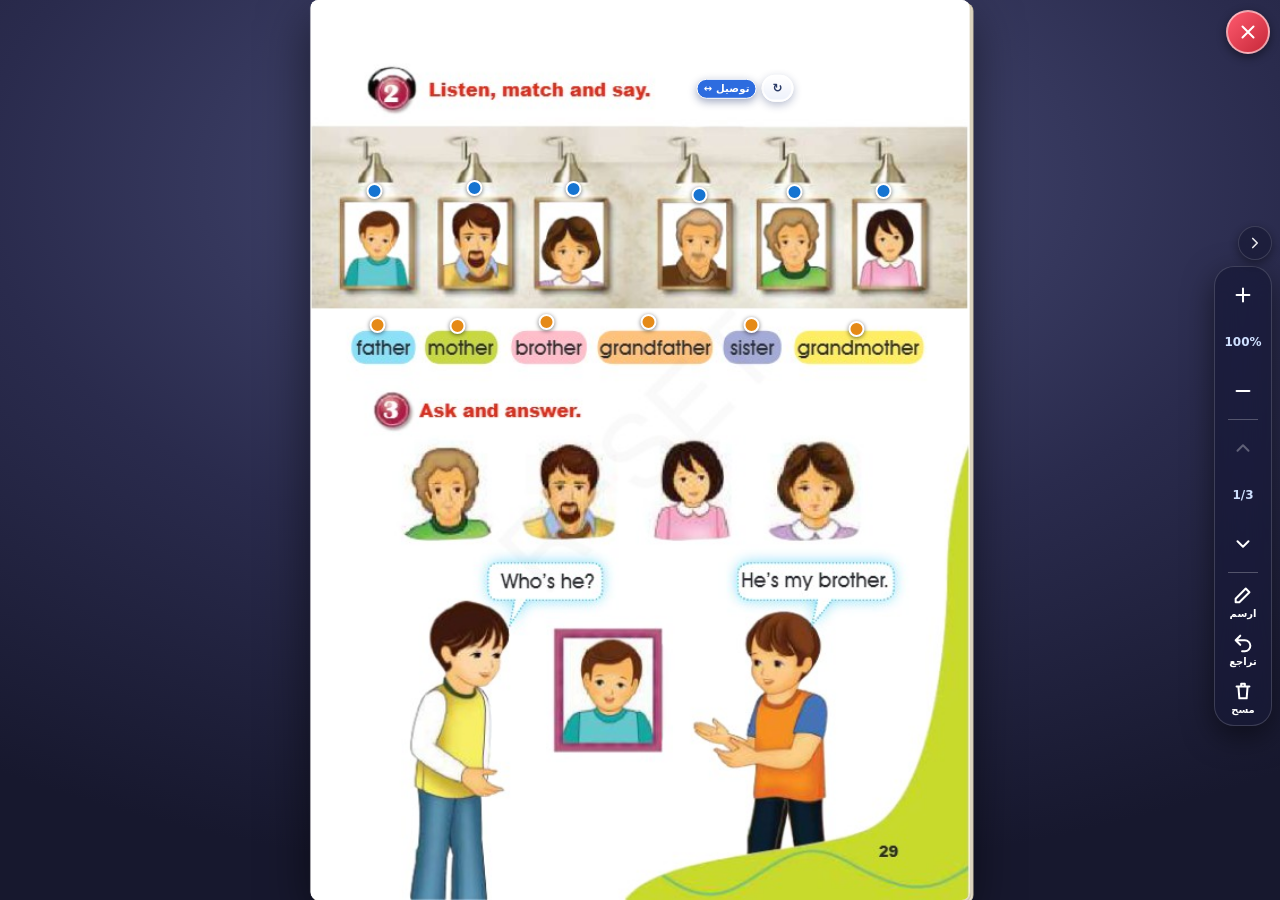
==== student-book_example.html @ 12ff461d "final result" ====
<!DOCTYPE html>
<html lang="en">
<head>
<meta charset="UTF-8">
<meta name="viewport" content="width=device-width, initial-scale=1, maximum-scale=1, user-scalable=no, viewport-fit=cover, interactive-widget=resizes-visual">
<link rel="icon" href="data:image/svg+xml,%3Csvg xmlns='http://www.w3.org/2000/svg' viewBox='0 0 64 64'%3E%3Crect width='64' height='64' rx='14' fill='%232d6cdf'/%3E%3Cpath d='M14 18h16a6 6 0 0 1 6 6v26a6 6 0 0 0-6-6H14zM50 18H34a6 6 0 0 0-6 6v26a6 6 0 0 1 6-6h16z' fill='%23fff'/%3E%3C/svg%3E">
<title>Emar English Series - Grade 1 Pupil's Book</title>
<style>
  :root {
    --paper: #fbf8f1;
    --ink: #eef0f7;
    --accent: #e8a33d;
    --cover: #7a1f2b;
  }
  * { box-sizing: border-box; }
  html, body {
    margin: 0;
    min-height: 100%;
    overflow-x: hidden;
    overflow-y: auto;
    font-family: system-ui, -apple-system, "Segoe UI", Roboto, sans-serif;
    color: var(--ink);
    background: radial-gradient(circle at 50% 30%, #4a4e69, #22223b);
  }
  body {
    display: flex;
    flex-direction: column;
    align-items: center;
    justify-content: flex-start;
    gap: 14px;
    padding: 12px;
  }
  h1 {
    margin: 0;
    font-size: 17px;
    font-weight: 600;
    opacity: 0.9;
    text-align: center;
  }

  /* Hard cover board */
  .book {
    position: relative;
    padding: 14px;
    max-width: 96vw;
    max-height: 72vh;
    overflow: auto;
    overscroll-behavior: contain;
    -webkit-overflow-scrolling: touch;
    border-radius: 10px;
    background: linear-gradient(145deg, #8a2a36, var(--cover) 45%, #4d1219);
    box-shadow:
      0 30px 40px -10px rgba(0, 0, 0, 0.6),
      inset 0 0 0 1px rgba(255, 255, 255, 0.08);
  }

  /* Book block */
  .stage {
    position: relative;
    width: min(calc(94vw - 28px), calc((72vh - 28px) * 0.73206));
    aspect-ratio: 0.73206;
    transform-origin: top left;
    cursor: grab;
    user-select: none;
    -webkit-user-select: none;
    touch-action: pan-x pan-y;
  }
  .stage.dragging { cursor: grabbing; }
  .stage.placing { cursor: crosshair; }
  .stage.drawing { cursor: crosshair; }

  .slot {
    position: absolute;
    top: 0;
    height: 100%;
    width: 50%;
    background: var(--paper);
    overflow: hidden;
  }
  .slot-l {
    left: 0;
    border-radius: 3px 0 0 3px;
    box-shadow: -1px 1px 0 #e4ddc9, -2px 2px 0 #cfc6ae, -3px 3px 0 #e8e1cf, -4px 3px 0 #c4bba2;
  }
  .slot-r {
    left: 50%;
    border-radius: 0 3px 3px 0;
    box-shadow: 1px 1px 0 #e4ddc9, 2px 2px 0 #cfc6ae, 3px 3px 0 #e8e1cf, 4px 3px 0 #c4bba2;
  }
  .stage .slot-l { display: none; }
  .stage .slot-r { left: 0; width: 100%; border-radius: 3px; }
  .stage.turning .rf-layer,
  .stage.turning .rf-draw-layer,
  .stage.turning .rf-write-area,
  .stage.turning .rf-choice-layer { visibility: hidden; }
  .slot img {
    display: block;
    width: 100%;
    height: 100%;
    object-fit: fill;
    pointer-events: none;
    -webkit-user-drag: none;
  }

  /* Gutter shadow in two-page view */
  .stage:not(.single)::after {
    content: "";
    position: absolute;
    top: 0;
    bottom: 0;
    left: 50%;
    width: 60px;
    margin-left: -30px;
    background: linear-gradient(90deg, transparent, rgba(0, 0, 0, 0.22) 50%, transparent);
    pointer-events: none;
    z-index: 5;
  }

  /* Canvas that draws the bending page */
  #fx {
    position: absolute;
    left: 0;
    top: 0;
    width: 100%;
    height: 100%;
    z-index: 9;
    pointer-events: none;
  }

  /* Controls */
  .controls {
    display: flex;
    align-items: center;
    gap: 12px;
    flex-wrap: wrap;
    justify-content: center;
  }
  button {
    font: inherit;
    color: #22223b;
    background: var(--accent);
    border: 0;
    border-radius: 999px;
    width: 44px;
    height: 44px;
    font-size: 22px;
    line-height: 1;
    cursor: pointer;
    box-shadow: 0 4px 10px rgba(0, 0, 0, 0.3);
  }
  button:hover:not(:disabled) { filter: brightness(1.08); }
  button:disabled { opacity: 0.35; cursor: default; }
  button:focus-visible, input:focus-visible { outline: 3px solid #fff; outline-offset: 2px; }
  .info {
    min-width: 160px;
    text-align: center;
    font-size: 15px;
    font-variant-numeric: tabular-nums;
  }
  input[type="range"] {
    width: min(70vw, 420px);
    accent-color: var(--accent);
  }
  .hint {
    font-size: 13px;
    opacity: 0.7;
    text-align: center;
  }

.rf-ex-row{position:absolute;z-index:12;transform:translate(0,-50%);display:flex;gap:5px;align-items:center;pointer-events:auto;white-space:nowrap}
.rf-ex-row>*{position:static!important;transform:none!important;margin:0}
.rf-retry{width:auto;height:auto;min-width:0;min-height:0;max-width:none;padding:3px 8px;margin:0;border:1px solid #6b7a99;border-radius:14px;background:#fff;color:#22223b;font:inherit;font-size:11px;line-height:1.2;white-space:nowrap;cursor:pointer;font-weight:bolder;}
.rf-plain-prompt{position:absolute;z-index:12;max-width:70%;font-size:13px;line-height:1.4;color:#1b1b2f;text-shadow:0 0 4px #fff,0 0 4px #fff,0 0 2px #fff;text-align:start;pointer-events:none;white-space:pre-line}
.rf-blank-input{position:absolute;z-index:12;box-sizing:border-box;padding:0 4px;border:0;border-bottom:2px solid #2d6cdf;border-radius:0;background:transparent;color:#111;font:inherit;font-size:15px;text-align:center;pointer-events:auto}
.rf-blank-input.rf-fill-ok{border-bottom-color:#16843b;color:#0f6b2e}
.rf-blank-input.rf-fill-no{border-bottom-color:#d82e3f;color:#b1202e}
.rf-answer-input{position:absolute;z-index:12;width:40%;box-sizing:border-box;padding:4px 6px;border:0;border-bottom:2px solid #2d6cdf;border-radius:0;background:transparent;color:#111;font:inherit;font-size:14px;pointer-events:auto}
.rf-blank-placeholder{position:absolute;z-index:11;box-sizing:border-box;border:1px dashed #2d6cdf;background:#ffffff80;pointer-events:none}
.rf-blank-drag{pointer-events:auto;cursor:move;touch-action:none}
.rf-resize{position:absolute;right:-5px;bottom:-5px;width:11px;height:11px;border:1px solid #fff;border-radius:3px;background:#1674d1;cursor:nwse-resize;touch-action:none;pointer-events:auto}
</style>

<style id="rf-viewer-css">
html,body{margin:0;padding:0;width:100%;height:100%;overflow:hidden;overscroll-behavior:none;background:#22223b;-webkit-text-size-adjust:100%}
body{display:block;gap:0}
.rf-sr{position:absolute;width:1px;height:1px;margin:-1px;overflow:hidden;clip:rect(0 0 0 0);white-space:nowrap}
#rf-viewer{position:fixed;inset:0;z-index:1;overflow:hidden;background:radial-gradient(circle at 50% 30%,#4a4e69,#22223b);touch-action:none;-webkit-touch-callout:none}
#rf-viewer .book{position:absolute;left:0;top:0;padding:0;margin:0;max-width:none;max-height:none;overflow:visible;border-radius:0;background:none;box-shadow:none;transform-origin:0 0;width:var(--rf-w,100vw);height:var(--rf-h,auto)}
#rf-viewer .book.anim{transition:transform .22s ease}
#rf-viewer .stage{width:var(--rf-w,min(100vw,calc(100vh * .73206)));height:var(--rf-h,auto);aspect-ratio:.73206;touch-action:none;cursor:default;box-shadow:0 6px 28px rgba(0,0,0,.45)}
#rf-viewer .stage.drawing{cursor:crosshair}
/* inputs must stay editable on iOS inside a user-select:none page */
.rf-blank-input,.rf-answer-input{-webkit-user-select:text;user-select:text;-webkit-touch-callout:default;font-size:16px;touch-action:manipulation}
.rf-blank-input{font-size:16px}
/* round floating buttons */
#rf-viewer .rf-round{position:absolute;z-index:22;width:44px;height:44px;border-radius:50%;padding:0;border:0;background:rgba(34,34,59,.9);color:#fff;display:flex;align-items:center;justify-content:center;box-shadow:0 3px 10px rgba(0,0,0,.45)}
#rf-dock svg,#rf-close svg,#rf-dock-toggle svg{width:22px;height:22px;stroke:currentColor;fill:none;stroke-width:2.2;stroke-linecap:round;stroke-linejoin:round;pointer-events:none}
#rf-close{top:max(10px,env(safe-area-inset-top));right:max(10px,env(safe-area-inset-right));background:#c62839!important}
/* Adobe-style right dock */
#rf-dock{position:absolute;z-index:21;right:max(8px,env(safe-area-inset-right));top:calc(max(10px,env(safe-area-inset-top)) + 54px);bottom:12px;width:52px;display:flex;flex-direction:column;align-items:flex-end;justify-content:center;gap:6px;pointer-events:none}
#rf-dock>*{pointer-events:auto}
#rf-dock-toggle{position:static!important;width:34px!important;height:34px!important;opacity:.9}
#rf-dock-toggle svg{width:18px;height:18px;transition:transform .2s}
#rf-dock.collapsed #rf-dock-toggle svg{transform:rotate(180deg)}
#rf-dock.collapsed #rf-dock-panel{display:none}
#rf-dock-panel{display:flex;flex-direction:column;align-items:center;gap:2px;max-height:100%;overflow-y:auto;overflow-x:hidden;padding:5px;border-radius:16px;background:rgba(34,34,59,.9);box-shadow:0 4px 16px rgba(0,0,0,.45);touch-action:pan-y;scrollbar-width:none}
#rf-dock-panel::-webkit-scrollbar{display:none}
#rf-dock .dk{width:46px;height:46px;min-height:46px;border-radius:12px;background:transparent;color:#fff;box-shadow:none;border:0;padding:0;display:flex;flex-direction:column;align-items:center;justify-content:center;gap:2px;font:600 10px/1.1 system-ui,sans-serif;cursor:pointer;-webkit-tap-highlight-color:transparent}
#rf-dock .dk svg{width:22px;height:22px}
#rf-dock .dk-txt{font-size:12px;font-variant-numeric:tabular-nums}
#rf-dock .dk:active:not(:disabled){background:rgba(255,255,255,.2)}
#rf-dock .dk:disabled{opacity:.3}
#rf-dock .dk.rf-tool.active{background:#0ce91d!important;color:#1a1717!important}
.dk-sep{width:30px;border:0;border-top:1px solid rgba(255,255,255,.25);margin:3px 0}
@media (max-height:560px){
  #rf-dock{width:100px}
  #rf-dock-panel{display:grid;grid-template-columns:repeat(2,44px);gap:2px}
  #rf-dock .dk{width:44px;height:44px;min-height:44px}
  .dk-sep{grid-column:1/-1;width:80%;justify-self:center}
}
/* page slider (opens when the page number is tapped) */
#rf-scrubbar{position:absolute;z-index:21;left:12px;right:72px;bottom:max(14px,env(safe-area-inset-bottom));display:none;padding:10px 14px;border-radius:999px;background:rgba(34,34,59,.92);box-shadow:0 3px 12px rgba(0,0,0,.45)}
#rf-scrubbar.open{display:block}
#rf-scrubbar input{width:100%;margin:0;display:block}
/* status toast */
#rf-status{position:absolute;z-index:23;left:50%;bottom:max(70px,calc(env(safe-area-inset-bottom) + 64px));transform:translateX(-50%);max-width:min(86vw,520px);padding:8px 14px;border-radius:999px;background:rgba(0,0,0,.82);color:#fff;font-size:13px;text-align:center;pointer-events:none;opacity:0;transition:opacity .2s}
#rf-status.show{opacity:1}
/* teacher bar (hidden in the exported student book) */
#rf-teacher-bar{position:absolute;z-index:22;left:max(8px,env(safe-area-inset-left));top:max(8px,env(safe-area-inset-top));display:flex;flex-wrap:wrap;gap:6px;max-width:calc(100% - 70px);align-items:center;touch-action:manipulation}
#rf-teacher-bar button,#rf-teacher-bar .rf-lbl{width:auto;height:auto;padding:7px 10px;border:0;border-radius:8px;font:inherit;font-size:12px;line-height:1.2;background:#fff;color:#22223b;box-shadow:0 2px 6px rgba(0,0,0,.35);cursor:pointer}
#rf-teacher-bar .rf-lbl{display:inline-block}
/* closed screen */
#rf-closed{position:absolute;inset:0;z-index:40;background:#22223b;color:#fff;display:flex;align-items:center;justify-content:center;text-align:center;font-size:18px;direction:rtl}
#rf-closed[hidden]{display:none}
#rf-closed button{margin-top:14px;width:auto;height:auto;padding:10px 22px;border-radius:10px;font-size:16px}
#rf-panel{z-index:60}

/* ===================== theme ===================== */
:root{--rf-blue:#2d6cdf;--rf-blue2:#4f8cff;--rf-green:#16a34a;--rf-red:#e5384b;--rf-orange:#f59e0b}
#rf-viewer{background:radial-gradient(1200px 700px at 50% 20%,#4b4f7a 0%,#2a2b4d 55%,#17182e 100%)}
#rf-viewer .stage{border-radius:8px;box-shadow:0 18px 50px rgba(0,0,0,.55),0 0 0 1px rgba(255,255,255,.06)}
#rf-viewer .slot{border-radius:8px}
/* glass dock */
#rf-dock-panel{background:rgba(24,25,52,.74);-webkit-backdrop-filter:blur(14px) saturate(1.4);backdrop-filter:blur(14px) saturate(1.4);border:1px solid rgba(255,255,255,.16);border-radius:20px;box-shadow:0 10px 30px rgba(0,0,0,.5)}
#rf-dock .dk{transition:background .15s,transform .1s}
#rf-dock .dk:hover:not(:disabled){background:rgba(255,255,255,.14)}
#rf-dock .dk:active:not(:disabled){transform:scale(.92)}
#rf-dock .dk.rf-tool.active{background:linear-gradient(135deg,#22e06b,#0fb44f)!important;color:#06361a!important;box-shadow:0 0 0 2px rgba(34,224,107,.35)}
#rf-dock .dk-txt{color:#cfe0ff}
#rf-viewer .rf-round{transition:transform .15s,filter .15s;-webkit-backdrop-filter:blur(10px);backdrop-filter:blur(10px)}
#rf-viewer .rf-round:hover{transform:scale(1.08)}
#rf-close{background:linear-gradient(135deg,#ff5a6e,#c62839)!important;border:2px solid rgba(255,255,255,.55)!important}
#rf-dock-toggle{background:rgba(24,25,52,.74)!important;border:1px solid rgba(255,255,255,.16)!important}
/* activity buttons */
.rf-pin{padding:5px 11px;font-size:12px;font-weight:700;border:2px solid #fff;background:linear-gradient(135deg,var(--rf-blue2),var(--rf-blue));box-shadow:0 3px 8px rgba(20,40,100,.4);letter-spacing:.2px}
.rf-pin.done{background:linear-gradient(135deg,#34d27b,#15803d)}
.rf-retry svg{width:14px;height:14px}
.rf-retry{padding:4px 9px;border:2px solid #fff;background:linear-gradient(180deg,#ffffff,#eef2fb);color:#2a3b66;font-size:12px;box-shadow:0 3px 8px rgba(20,40,100,.3)}
.rf-retry:hover,.rf-pin:hover{filter:brightness(1.07)}
/* fill-in-the-blank boxes */
.rf-blank-input,.rf-answer-input{background:rgba(255,246,196,.62);border-bottom:3px solid var(--rf-blue);border-radius:8px 8px 2px 2px;color:#1b2a52;font-weight:700;transition:box-shadow .15s,background .15s;outline:none}
.rf-blank-input:focus,.rf-answer-input:focus{background:rgba(255,255,255,.92);box-shadow:0 0 0 3px rgba(79,140,255,.45),0 4px 12px rgba(30,60,150,.25)}
.rf-blank-input.rf-fill-ok{background:rgba(190,255,214,.7);border-bottom-color:var(--rf-green);color:#0b5a28}
.rf-blank-input.rf-fill-no{background:rgba(255,205,210,.7);border-bottom-color:var(--rf-red);color:#9c1222}
/* choice answers */
.rf-choice-answer,.rf-choice-question{border:2px solid #fff;box-shadow:0 3px 8px rgba(0,0,0,.3);font-weight:700}
.rf-choice-answer{background:linear-gradient(135deg,#ffb23d,#f08a00)}
.rf-choice-answer.correct{background:linear-gradient(135deg,#34d27b,#15803d)}
.rf-choice-answer.incorrect{background:linear-gradient(135deg,#ff6b7d,#c62839)}
/* matching: clear free lines + glowing dots */
.rf-match-point{width:24px;height:24px;border:3px solid #fff;box-shadow:0 2px 8px rgba(0,0,0,.45);animation:rfPulse 1.8s ease-out infinite}
.rf-match-point.preview{animation:none}
.rf-match-point:active{transform:translate(-50%,-50%) scale(1.25)}
@keyframes rfPulse{0%{box-shadow:0 2px 8px rgba(0,0,0,.45),0 0 0 0 rgba(79,140,255,.65)}70%{box-shadow:0 2px 8px rgba(0,0,0,.45),0 0 0 12px rgba(79,140,255,0)}100%{box-shadow:0 2px 8px rgba(0,0,0,.45),0 0 0 0 rgba(79,140,255,0)}}
.rf-match-point[data-side="right"]{animation-name:rfPulseO}
@keyframes rfPulseO{0%{box-shadow:0 2px 8px rgba(0,0,0,.45),0 0 0 0 rgba(245,158,11,.7)}70%{box-shadow:0 2px 8px rgba(0,0,0,.45),0 0 0 12px rgba(245,158,11,0)}100%{box-shadow:0 2px 8px rgba(0,0,0,.45),0 0 0 0 rgba(245,158,11,0)}}
.rf-match-line{stroke-width:6;stroke-linecap:round;stroke-linejoin:round;filter:drop-shadow(0 0 2px #fff) drop-shadow(0 1px 3px rgba(0,0,0,.35));opacity:.95}
@media (prefers-reduced-motion:reduce){.rf-match-point{animation:none!important}}
/* toast + teacher bar + closed screen */
#rf-status{background:linear-gradient(135deg,rgba(30,32,70,.95),rgba(15,16,40,.95));border:1px solid rgba(255,255,255,.2);font-weight:600;box-shadow:0 8px 24px rgba(0,0,0,.45)}
#rf-teacher-bar button,#rf-teacher-bar .rf-lbl{border-radius:999px;font-weight:700;box-shadow:0 3px 10px rgba(0,0,0,.35)}
#rf-closed{background:radial-gradient(900px 600px at 50% 30%,#4b4f7a,#17182e);flex-direction:column;gap:6px}
#rf-closed::before{content:"📘";font-size:64px;filter:drop-shadow(0 6px 14px rgba(0,0,0,.5))}
#rf-closed p{font-size:20px;font-weight:700;margin:6px 0}
#rf-closed button{background:linear-gradient(135deg,#4f8cff,#2d6cdf);color:#fff;border:2px solid #fff;font-weight:700;box-shadow:0 8px 20px rgba(45,108,223,.5)}
</style>
</head>
<body>
  <h1 class="rf-sr">Emar English Series &middot; Grade 1 Pupil's Book</h1>

  <div id="rf-viewer">
    <div class="book" id="rf-wrap">
      <div class="stage" id="stage" aria-label="Book. Pinch to zoom, drag a page corner to turn a page.">
        <div class="slot slot-l" id="slotL"></div>
        <div class="slot slot-r" id="slotR"></div>
        <canvas id="fx"></canvas>
      </div>
    </div>

    <button id="rf-close" class="rf-round" type="button" title="إغلاق" aria-label="إغلاق الكتاب"><svg viewBox="0 0 24 24"><path d="M6 6l12 12M18 6L6 18"/></svg></button>

    <div id="rf-dock" role="toolbar" aria-label="أدوات الكتاب">
      <button id="rf-dock-toggle" class="rf-round" type="button" title="إخفاء / إظهار الأدوات" aria-label="إخفاء أو إظهار الأدوات" aria-expanded="true"><svg viewBox="0 0 24 24"><path d="M9 6l6 6-6 6"/></svg></button>
      <div id="rf-dock-panel">
        <button id="rf-zin" class="dk" type="button" title="تكبير" aria-label="تكبير"><svg viewBox="0 0 24 24"><path d="M12 5v14M5 12h14"/></svg></button>
        <button id="rf-zfit" class="dk dk-txt" type="button" title="ملاءمة الصفحة" aria-label="ملاءمة الصفحة">100%</button>
        <button id="rf-zout" class="dk" type="button" title="تصغير" aria-label="تصغير"><svg viewBox="0 0 24 24"><path d="M5 12h14"/></svg></button>
        <hr class="dk-sep">
        <button id="prev" class="dk" type="button" title="الصفحة السابقة" aria-label="Previous page"><svg viewBox="0 0 24 24"><path d="M6 15l6-6 6 6"/></svg></button>
        <button id="info" class="dk dk-txt" type="button" title="الانتقال إلى صفحة" aria-live="polite"></button>
        <button id="next" class="dk" type="button" title="الصفحة التالية" aria-label="Next page"><svg viewBox="0 0 24 24"><path d="M6 9l6 6 6-6"/></svg></button>
        <hr class="dk-sep">
        <button id="rf-draw" class="dk rf-tool" type="button" title="ارسم على الكتاب" aria-label="ارسم على الكتاب"><svg viewBox="0 0 24 24"><path d="M4 20h4L19 9l-4-4L4 16z"/></svg><span>ارسم</span></button>
        <button id="rf-undo" class="dk" type="button" title="تراجع" aria-label="تراجع"><svg viewBox="0 0 24 24"><path d="M9 14L4 9l5-5M4 9h10a6 6 0 0 1 0 12h-3"/></svg><span>تراجع</span></button>
        <button id="rf-clear" class="dk" type="button" title="مسح علامات هذه الصفحات" aria-label="مسح علامات هذه الصفحات"><svg viewBox="0 0 24 24"><path d="M5 7h14M10 7V4h4v3M7 7l1 13h8l1-13"/></svg><span>مسح</span></button>
      </div>
    </div>

    <div id="rf-scrubbar"><input type="range" id="scrub" min="0" value="0" aria-label="Jump to page"></div>

    <div id="rf-teacher-bar">
      <button id="rf-mode" class="rf-tool" type="button">وضع المعلم: متوقفة</button>
      <button id="rf-add" class="rf-muted" data-teacher-only type="button">＋ إضافة نشاط</button>
      <label data-teacher-only class="rf-muted rf-lbl">تحميل PDF<input id="rf-pdf" type="file" accept="application/pdf" style="display:none"></label>
      <button id="rf-export-book" class="rf-muted" data-teacher-only type="button">تصدير كتاب الطالب</button>
      <button id="rf-export" class="rf-muted" data-teacher-only type="button">تصدير الأنشطة</button>
      <button id="rf-import" class="rf-muted" data-teacher-only type="button">استيراد الأنشطة</button>
      <button id="rf-clear-all" class="rf-muted" data-teacher-only type="button">🗑 مسح كل الأنشطة</button>
      <input id="rf-file" type="file" accept="application/json" hidden>
    </div>

    <div id="rf-status" role="status" aria-live="polite"></div>
    <div id="rf-closed" hidden><div><p>تم إغلاق الكتاب. يمكنك إغلاق هذه النافذة الآن.</p><button id="rf-reopen" type="button">فتح الكتاب</button></div></div>
  </div>

<style>
#rf-toolbar{display:flex;gap:7px;align-items:center;justify-content:center;flex-wrap:wrap;max-width:95vw}
#rf-toolbar button{width:auto;height:auto;padding:9px 14px;font-size:13px;border-radius:8px;background:red}
#rf-toolbar .rf-muted{background:#fff}
#rf-panel{position:fixed;inset:0;background:#0008;z-index:50;display:none;align-items:center;justify-content:center;padding:12px}
#rf-panel.open{display:flex}
#rf-box{background:#fff;color:#222;width:min(520px,96vw);max-height:90vh;overflow:auto;border-radius:14px;padding:16px;direction:rtl;text-align:right;box-shadow:0 12px 40px #0006}
#rf-box h2{margin:0 0 12px;font-size:19px;color:#2d4a6b}
#rf-box label{display:block;font-size:13px;margin:9px 0 4px;color:#444}
#rf-box input,#rf-box textarea,#rf-box select{width:100%;padding:9px;border:1px solid #bbb;border-radius:7px;font:inherit}
#rf-box textarea{min-height:65px}
#rf-box .rf-actions{display:flex;gap:8px;flex-wrap:wrap;margin-top:12px}
#rf-box button{width:auto;height:auto;padding:9px 13px;font-size:14px;border-radius:7px}
.rf-save{background:#2d6cdf;color:white}.rf-cancel{background:#ddd}.rf-delete{background:#c33;color:white}
.rf-pin{position:absolute;z-index:12;transform:translate(-50%,-50%);width:auto;height:auto;padding:3px 6px;border:1px solid white;border-radius:20px;background:#2d6cdf;color:white;font-size:10px;line-height:1.2;white-space:nowrap;cursor:pointer;touch-action:none}
.rf-pin.done{background:#23834e}
.rf-choice-question,.rf-choice-answer{position:absolute;transform:translate(-50%,-50%);width:auto;height:auto;min-height:26px;padding:4px 8px;border:2px solid white;border-radius:16px;color:#fff;font-size:12px;line-height:1.2;box-shadow:0 1px 4px #0006;white-space:nowrap;touch-action:none;pointer-events:auto}
.rf-choice-question{min-width:26px;background:#1674d1;font-weight:700}
.rf-choice-answer{max-width:45%;overflow-wrap:anywhere;white-space:normal;text-align:center;background:#e58a17;cursor:pointer}
.rf-choice-answer.correct{background:#16843b}
.rf-choice-answer.incorrect{background:#d82e3f}
.rf-choice-layer{position:absolute;inset:0;z-index:13;pointer-events:none}
.rf-choice-answer.preview{cursor:move}
.stage.drawing .rf-choice-layer{pointer-events:none!important}
.stage.drawing .rf-choice-answer{pointer-events:none!important}
.rf-write-area,.rf-write-area *{box-sizing:border-box}
.rf-write-area{position:absolute;z-index:12;min-width:8%;min-height:5%;border:1px solid #526b8b;background:transparent}
.rf-write-toolbar{position:absolute;z-index:2;left:0;right:0;top:0;display:flex;align-items:center;gap:3px;height:26px;padding:2px 4px;background:#ffffffdf;direction:ltr}
.rf-write-toolbar button{width:20px;height:20px;min-width:20px;min-height:20px;padding:0;border:1px solid #fff;border-radius:50%;box-shadow:0 0 1px #222;cursor:pointer;touch-action:manipulation}
.rf-write-toolbar button.selected{outline:2px solid #222;outline-offset:1px}
.rf-write-toolbar .rf-write-eraser{width:auto;height:20px;min-width:0;margin-left:auto;padding:1px 5px;border:1px solid #999;border-radius:5px;background:#fff;color:#222;font-size:11px;line-height:1;box-shadow:none}
.rf-write-toolbar .rf-write-eraser{width:30px;height:24px;display:inline-flex;align-items:center;justify-content:center;padding:0}
.rf-write-toolbar .rf-write-eraser svg{width:16px;height:16px;pointer-events:none}
.rf-write-toolbar .rf-write-eraser.active{background:#16a34a;border-color:#15803d;color:#fff;outline:none}
.rf-write-canvas{position:absolute;left:0;right:0;top:26px;bottom:0;display:block;width:100%;height:calc(100% - 26px);touch-action:none;cursor:crosshair}
.rf-write-area.rf-write-compact{border:2px solid #2d6cdf;border-radius:6px;background:#fff}
.rf-write-area.rf-write-compact .rf-write-canvas{top:0;height:100%}
.rf-write-clear{position:absolute;top:1px;right:1px;z-index:3;width:18px;height:18px;padding:0;border:0;border-radius:9px;background:#eee;color:#22223b;font-size:13px;line-height:1;cursor:pointer;touch-action:manipulation}
.rf-write-area.teacher{border:1px dashed #1674d1;cursor:move;touch-action:none}
.rf-write-area.teacher .rf-write-canvas{cursor:move}

.rf-write-resize{position:absolute;right:-5px;bottom:-5px;width:12px;height:12px;border:1px solid white;border-radius:3px;background:#1674d1;cursor:nwse-resize;touch-action:none}
.rf-match-overlay{position:absolute;inset:0;z-index:13;pointer-events:none}
.rf-match-lines{position:absolute;inset:0;width:100%;height:100%;overflow:visible}
.rf-match-lines line{stroke-width:.7;stroke-linecap:round}
.rf-match-point{position:absolute;z-index:1;transform:translate(-50%,-50%);width:16px;height:16px;padding:0;border:2px solid #fff;border-radius:50%;background:#1674d1;box-shadow:0 1px 4px #0008;touch-action:none;pointer-events:auto;cursor:crosshair}
.rf-match-line{fill:none;stroke-linecap:round;stroke-linejoin:round;stroke-width:3;vector-effect:non-scaling-stroke}
.rf-match-svg{position:absolute;inset:0;width:100%;height:100%;overflow:visible;pointer-events:none}
.stage.drawing .rf-ex-row,.stage.drawing .rf-blank-input,.stage.drawing .rf-answer-input,.stage.drawing .rf-match-point{pointer-events:none!important}
body:not(.rf-teacher) [data-teacher-only]{display:none!important}
.rf-match-point[data-side="right"]{background:#e58a17}
.rf-match-point.preview{pointer-events:auto}
.rf-match-prompt{position:absolute;z-index:14;left:4%;top:3%;width:92%;max-height:24%;overflow:auto;padding:7px 34px 7px 9px;border:1px solid #3c5379;border-radius:8px;background:#fffF;color:#22223b;font-size:13px;text-align:start;pointer-events:none}
.rf-match-prompt button{position:absolute;right:4px;top:4px;width:26px;height:26px;padding:0;background:#eee;font-size:17px;pointer-events:auto}
.rf-draw-layer{position:absolute;inset:0;z-index:10;pointer-events:none}
.rf-drawing-canvas{position:absolute;inset:0;width:100%;height:100%;pointer-events:none;touch-action:none}
.stage.drawing .rf-drawing-canvas{pointer-events:auto;cursor:crosshair}
.stage.drawing .rf-layer{pointer-events:none!important}
.stage.drawing .rf-pin{pointer-events:none!important}
.rf-tool.active{background:#0ce91d!important;color:#1a1717!important}
@media(max-width:760px){#rf-toolbar button{padding:7px 10px;font-size:12px}}
</style>
<div id="rf-panel"><div id="rf-box">
  <h2 id="rf-heading">إعداد النشاط</h2>
  <label>نوع النشاط</label><select id="rf-type">
    <option value="listen">استماع</option><option value="read">قراءة وسؤال</option>
    <option value="choice">اختيار من متعدد</option><option value="fill">ملء الفراغات</option>
    <option value="write">كتابة</option><option value="match">توصيل (مبسط)</option>
  </select>
  <label>لغة النشاط</label><select id="rf-lang"><option value="ar">العربية</option><option value="en">English</option><option value="fr">Français</option></select>
  <label>عنوان الزر</label><input id="rf-label" placeholder="مثال: اختر الإجابة">
  <label>السؤال أو التعليمات</label><textarea id="rf-prompt"></textarea>
  <div id="rf-read-fields"><label>نص القراءة</label><textarea id="rf-text"></textarea></div>
  <div id="rf-speech-fields"><label>صوت القراءة</label><select id="rf-voice"><option value="">الصوت المناسب تلقائياً</option></select><button type="button" class="rf-muted" id="rf-voice-test">تجربة الصوت</button><small id="rf-voice-help"></small></div>
  <div id="rf-choice-fields"><label>الخيارات (كل خيار في سطر، من 2 إلى 4 خيارات)</label><textarea id="rf-options"></textarea><label>رقم الإجابة الصحيحة</label><input id="rf-correct" type="number" min="1" max="4" value="1"><button type="button" class="rf-muted" id="rf-choice-points" style="width:auto;height:auto;padding:8px;font-size:13px">تحديد مواضع أزرار الإجابة</button></div>
  <div id="rf-fill-fields"><label>الإجابات الصحيحة (كل فراغ في سطر؛ تُصحح تلقائياً عند الكتابة)</label><textarea id="rf-blanks"></textarea><small>كل سطر = فراغ واحد. بعد حفظ النشاط اضغط الزر لتحديد مكان كل فراغ.</small><button type="button" class="rf-muted" id="rf-blanks-points" style="width:auto;height:auto;padding:8px;font-size:13px">تحديد مواضع الفراغات على الصفحة</button></div>
  <div id="rf-match-fields"><label>أزواج التوصيل (كل زوج في سطر: كلمة = كلمة)</label><textarea id="rf-pairs"></textarea><small>بعد حفظ النشاط، افتحه مجدداً لتحديد نقطتي كل زوج مباشرة على الصفحة.</small><button type="button" class="rf-muted" id="rf-match-points" style="width:auto;height:auto;padding:8px;font-size:13px">تحديد نقاط التوصيل على الصفحة</button></div>
    <label>صوت (اختياري)</label><input id="rf-audio" type="file" accept="audio/*">
  <div class="rf-actions"><button class="rf-save" id="rf-save">حفظ النشاط</button><button class="rf-cancel" id="rf-cancel">إلغاء</button><button class="rf-delete" id="rf-delete">حذف</button></div>
</div></div>

<script>window.RF_PAGE_DATA=["[data-uri]","[data-uri]","[data-uri]"];window.RF_ACTIVITIES=[{"id":"a1794830700481","page":1,"x":58.594261758155376,"y":9.821128854361483,"type":"match","lang":"en","label":"","prompt":"","text":"","options":[],"correct":0,"blanks":[],"pairs":[["1","1"],["2","2"],["3","3"],["4","4"],["5","5"],["6","6"]],"choicePoints":[],"audio":null,"matchPoints":[{"left":{"x":0.09753701034979693,"y":0.21176809092216947},"right":{"x":0.3574610244988864,"y":0.35755047235409776}},{"left":{"x":0.24846063146862307,"y":0.2086989881551815},"right":{"x":0.10172933315865322,"y":0.3606195751210857}},{"left":{"x":0.39938425258744925,"y":0.2102335395386755},"right":{"x":0.22330669461548538,"y":0.3621541265045797}},{"left":{"x":0.59013494039041,"y":0.21637174507265142},"right":{"x":0.5125769684265689,"y":0.35755047235409776}},{"left":{"x":0.7347700772959518,"y":0.21330264230566345},"right":{"x":0.8290973404952181,"y":0.36522322927156764}},{"left":{"x":0.8689244071793528,"y":0.21176809092216947},"right":{"x":0.6697890737586795,"y":0.3606195751210857}}],"voiceURI":""},{"id":"a1794831075639","page":2,"x":50.20961614044281,"y":12.890231621349447,"type":"fill","lang":"en","label":"","prompt":"","text":"","options":[],"correct":0,"blanks":["4","5","7"],"pairs":[],"choicePoints":[],"audio":null,"voiceURI":"","blankBoxes":[{"x":18.7671950740207,"y":24.399366997554313,"width":10.323070876457487,"height":5.772358893204815},{"x":17.928730512249444,"y":30.23066225483144,"width":11.371151578671558,"height":5.9258140315542125},{"x":19.186427354906325,"y":36.21541265045797,"width":9.065374033800602,"height":5.465448616506018}]},{"id":"a1794831124959","page":2,"x":52.72500982575659,"y":45.269265813072465,"type":"match","lang":"en","label":"","prompt":"","text":"","options":[],"correct":0,"blanks":[],"pairs":[["1","1"],["2","2"],["3","3"],["4","4"]],"choicePoints":[],"audio":null,"matchPoints":[{"left":{"x":0.3050569893881829,"y":0.5355584328393996},"right":{"x":0.6236735228612603,"y":0.6368388241500024}},{"left":{"x":0.307153150792611,"y":0.6399079269169904},"right":{"x":0.6425389755011136,"y":0.5432311897568696}},{"left":{"x":0.29876850517489845,"y":0.753464729295545},"right":{"x":0.6215773614568322,"y":0.8700906344410876}},{"left":{"x":0.307153150792611,"y":0.8470723636886779},"right":{"x":0.6383466526922573,"y":0.7795521028149427}}],"voiceURI":""},{"id":"a1794831207279","page":3,"x":83.53858247085026,"y":8.2865774708675,"type":"listen","lang":"en","label":"","prompt":"","text":"","options":[],"correct":0,"blanks":[],"pairs":[],"choicePoints":[],"audio":"[data-uri]","voiceURI":""}];window.RF_DRAWINGS={};window.RF_MATCH_ANSWERS={};window.RF_WRITING_DRAWINGS={};window.RF_CHOICE_ANSWERS={};window.RF_FILL_ANSWERS={};window.RF_TEXT_ANSWERS={};</script><style>#rf-teacher-bar,#rf-mode, #rf-add,#rf-pdf,#rf-export-book,#rf-export,#rf-import,#rf-file,[data-teacher-only]{display:none!important}#rf-panel{display:none!important}</style><script>
(function(){
 const $=id=>document.getElementById(id), KEY='rafeeq.flipbook.activities.v1';
 let activities=Array.isArray(window.RF_ACTIVITIES)?window.RF_ACTIVITIES:[];
 if(!Array.isArray(window.RF_ACTIVITIES)){try{activities=JSON.parse(localStorage.getItem(KEY)||'[]')}catch(e){}}
 let teacher=false, editing=null, placement=null, pointPlacement=null, choicePlacement=null, blankPlacement=null, activeStroke=null, activeMatchId=null, activeMatchDrag=null;
 const status=t=>$('rf-status').textContent=t;
const ERASER_ICON='<svg viewBox="0 0 24 24" aria-hidden="true"><path fill="currentColor" d="M15.1 2.9a2.2 2.2 0 0 1 3.1 0l3 3a2.2 2.2 0 0 1 0 3.1L12.6 18.8H19v2H7.5L2.9 16.2a2.2 2.2 0 0 1 0-3.1zM6.3 16.9l3.6 3.6 1.9-1.9-3.6-3.6z"/></svg>';
 const save=()=>{try{localStorage.setItem(KEY,JSON.stringify(activities));return true;}catch(e){status('تعذر الحفظ: حجم البيانات كبير.');return false;}};
 function clearAllContent(silent){
   activities=[];save();
   for(const k of Object.keys(drawings))delete drawings[k];
   try{localStorage.setItem(DRAW_KEY,JSON.stringify(drawings));}catch(e){}
   for(const k of Object.keys(writingDrawings))delete writingDrawings[k];
   saveWritingDrawings();
   renderPins();
   if(!silent)status('تم مسح كل الأنشطة والرسومات.');
 }
 const availableSpeechVoices=()=>('speechSynthesis'in window?speechSynthesis.getVoices():[]);
 function refreshSpeechVoiceOptions(){
   const select=$('rf-voice'),selected=select.value||editing?.voiceURI||'';
   const voices=availableSpeechVoices();
   select.replaceChildren(new Option('الصوت المناسب تلقائياً',''));
   voices.forEach(voice=>select.add(new Option(voice.name+' ('+voice.lang+')',voice.voiceURI)));
   if(selected&&voices.some(voice=>voice.voiceURI===selected))select.value=selected;
   $('rf-voice-help').textContent=voices.some(voice=>voice.lang.toLowerCase().startsWith('ar'))
     ?'يمكنك اختيار أي صوت من القائمة أو استخدام الصوت العربي تلقائياً.'
     :'لا يظهر صوت عربي في هذا المتصفح. في Windows افتح الإعدادات ← الوقت واللغة ← اللغة والمنطقة، أضف العربية وثبّت ميزة تحويل النص إلى كلام إن توفرت، ثم أعد تشغيل المتصفح وأعد تحميل الكتاب. جرّب أيضاً Microsoft Edge بعد تثبيت الصوت. لا تُرسل النصوص إلى خدمة خارجية.';
 }
 if('speechSynthesis'in window)speechSynthesis.addEventListener('voiceschanged',refreshSpeechVoiceOptions);
 function waitForVoices(timeout=2000){
   return new Promise(resolve=>{
     if(!('speechSynthesis'in window))return resolve([]);
     const current=speechSynthesis.getVoices();
     if(current.length)return resolve(current);
     let timer=null;
     const done=()=>{speechSynthesis.removeEventListener('voiceschanged',done);clearTimeout(timer);resolve(speechSynthesis.getVoices());};
     speechSynthesis.addEventListener('voiceschanged',done);
     timer=setTimeout(done,timeout);
   });
 }
 async function speakActivityText(activity){
   if(!activity.text||!activity.text.trim()){status('لم يُضف نص قراءة لهذا النشاط بعد.');return;}
   if(!('speechSynthesis'in window)||!('SpeechSynthesisUtterance'in window)){status('المتصفح لا يدعم قراءة النص صوتياً.');return;}
   const voices=await waitForVoices();
   const arabicText=/[\u0600-\u06FF\u0750-\u077F\u08A0-\u08FF]/.test(activity.text);
   const language=arabicText?'ar':(activity.lang||'ar');
   const utterance=new SpeechSynthesisUtterance(activity.text);
   utterance.lang={ar:'ar-SA',en:'en-US',fr:'fr-FR'}[language]||language;
   const selectedVoice=activity.voiceURI&&voices.find(voice=>voice.voiceURI===activity.voiceURI);
   const matchingVoice=voices.find(voice=>voice.lang.toLowerCase().startsWith(language.toLowerCase()));
   if(selectedVoice){utterance.voice=selectedVoice;utterance.lang=selectedVoice.lang;speechSynthesis.cancel();speechSynthesis.speak(utterance);status('جارٍ قراءة النص.');return;}
   if(language==='ar'&&!matchingVoice){
     status('لا يتوفر صوت عربي على هذا الجهاز. ثبّت صوت تحويل النص إلى كلام عربياً من إعدادات النظام، ثم أعد تشغيل المتصفح، أو ارفع تسجيلاً عربياً في حقل "صوت (اختياري)" عند تحرير النشاط.');
     return;
   }
   if(matchingVoice)utterance.voice=matchingVoice;
   speechSynthesis.cancel();speechSynthesis.speak(utterance);
   status('جارٍ قراءة النص.');
 }
 const WRITE_DRAW_KEY='rafeeq.flipbook.writing-drawings.v1';
 let writingDrawings={};
 if(window.RF_WRITING_DRAWINGS&&typeof window.RF_WRITING_DRAWINGS==='object'&&!Array.isArray(window.RF_WRITING_DRAWINGS))writingDrawings=window.RF_WRITING_DRAWINGS;
 else if(!window.RF_WRITING_DRAWINGS){
   try{
     const stored=JSON.parse(localStorage.getItem(WRITE_DRAW_KEY)||'{}');
     if(stored&&typeof stored==='object'&&!Array.isArray(stored))writingDrawings=stored;
     else status('تعذّر تحميل رسومات الكتابة المحفوظة؛ قد تكون البيانات غير صالحة.');
   }catch(error){status('تعذّر تحميل رسومات الكتابة المحفوظة: '+error.message);}
 }
 const saveWritingDrawings=()=>{try{localStorage.setItem(WRITE_DRAW_KEY,JSON.stringify(writingDrawings));return true;}catch(e){status('تعذر حفظ الرسم في مساحة الكتابة.');return false;}};
 const CHOICE_KEY='rafeeq.flipbook.choice-answers.v1';
 let choiceAnswers=window.RF_CHOICE_ANSWERS&&typeof window.RF_CHOICE_ANSWERS==='object'&&!Array.isArray(window.RF_CHOICE_ANSWERS)?window.RF_CHOICE_ANSWERS:{};
 if(!window.RF_CHOICE_ANSWERS){try{choiceAnswers=JSON.parse(localStorage.getItem(CHOICE_KEY)||'{}')||{};}catch(error){status('تعذّر تحميل إجابات الاختيار المحفوظة: '+error.message);}}
 const saveChoiceAnswers=()=>{try{localStorage.setItem(CHOICE_KEY,JSON.stringify(choiceAnswers));return true;}catch(e){status('تعذر حفظ إجابة الاختيار في هذا المتصفح.');return false;}};
 const FILL_KEY='rafeeq.flipbook.fill-answers.v1';
 let fillAnswers=window.RF_FILL_ANSWERS&&typeof window.RF_FILL_ANSWERS==='object'&&!Array.isArray(window.RF_FILL_ANSWERS)?window.RF_FILL_ANSWERS:{};
 if(!window.RF_FILL_ANSWERS){try{fillAnswers=JSON.parse(localStorage.getItem(FILL_KEY)||'{}')||{};}catch(e){}}
 const TEXT_KEY='rafeeq.flipbook.text-answers.v1';
 let textAnswers=window.RF_TEXT_ANSWERS&&typeof window.RF_TEXT_ANSWERS==='object'&&!Array.isArray(window.RF_TEXT_ANSWERS)?window.RF_TEXT_ANSWERS:{};
 if(!window.RF_TEXT_ANSWERS){try{textAnswers=JSON.parse(localStorage.getItem(TEXT_KEY)||'{}')||{};}catch(e){}}
 const saveTextAnswers=()=>{try{localStorage.setItem(TEXT_KEY,JSON.stringify(textAnswers));return true;}catch(e){status('تعذر حفظ الإجابة في هذا المتصفح.');return false;}};
 const saveFillAnswers=()=>{try{localStorage.setItem(FILL_KEY,JSON.stringify(fillAnswers));return true;}catch(e){status('تعذر حفظ إجابة ملء الفراغات في هذا المتصفح.');return false;}};
 let activeFillId=null;
 const MATCH_KEY='rafeeq.flipbook.match-answers.v1';
 let matchAnswers=window.RF_MATCH_ANSWERS&&typeof window.RF_MATCH_ANSWERS==='object'?window.RF_MATCH_ANSWERS:{};
 if(!window.RF_MATCH_ANSWERS){try{matchAnswers=JSON.parse(localStorage.getItem(MATCH_KEY)||'{}')||{};}catch(e){}}
 const saveMatchAnswers=()=>{
   try{localStorage.setItem(MATCH_KEY,JSON.stringify(matchAnswers));return true;}
   catch(e){status('تعذر حفظ إجابات التوصيل في هذا المتصفح.');return false;}
 };
 const DRAW_KEY='rafeeq.flipbook.drawings.v1';
 let drawings=window.RF_DRAWINGS&&typeof window.RF_DRAWINGS==='object'?window.RF_DRAWINGS:{};
 if(!window.RF_DRAWINGS){try{drawings=JSON.parse(localStorage.getItem(DRAW_KEY)||'{}')||{};}catch(e){}}
 const saveDrawings=()=>{
   try{localStorage.setItem(DRAW_KEY,JSON.stringify(drawings));}
   catch(e){status('تعذر حفظ الرسم. مساحة التخزين في هذا المتصفح ممتلئة.');}
 };
 const pageNum=img=>{const n=img?.closest('.slot')?.dataset.pageIndex;if(n)return +n;let m=(img?.getAttribute('src')||'').match(/p-(\d+)\.jpg/);return m?+m[1]:null};
 const layoutRect=c=>({width:c.clientWidth||c.offsetWidth||0,height:c.clientHeight||c.offsetHeight||0});
 const redrawers=[];
 const bitmapScale=r=>{const z=Math.min(3,Math.max(1,(window.RF_VIEW&&window.RF_VIEW.scale)||1));return Math.max(1,Math.min((window.devicePixelRatio||1)*z,Math.sqrt(8e6/Math.max(1,r.width*r.height))));};
 function visibleSlots(){return [...document.querySelectorAll('.slot')].filter(s=>s.querySelector('img'))}
 function redrawCanvas(canvas,page){
   const rect=layoutRect(canvas),dpr=bitmapScale(rect);
   if(!rect.width||!rect.height)return;
   const width=Math.round(rect.width*dpr),height=Math.round(rect.height*dpr);
   if(canvas.width!==width||canvas.height!==height){canvas.width=width;canvas.height=height;}
   const ctx=canvas.getContext('2d');ctx.setTransform(dpr,0,0,dpr,0,0);ctx.clearRect(0,0,rect.width,rect.height);
   (drawings[String(page)]||[]).forEach(stroke=>{
     if(!stroke.points||!stroke.points.length)return;
     ctx.beginPath();ctx.strokeStyle=stroke.color||'#087bd1';ctx.lineWidth=stroke.width||4;ctx.lineCap='round';ctx.lineJoin='round';
     stroke.points.forEach((point,index)=>{const x=point.x*rect.width,y=point.y*rect.height;if(index)ctx.lineTo(x,y);else ctx.moveTo(x,y);});
     if(stroke.points.length===1){const point=stroke.points[0];ctx.lineTo(point.x*rect.width+0.1,point.y*rect.height+0.1);}
     ctx.stroke();
   });
 }
 function addDrawingLayer(slot,page){
   const layer=document.createElement('div');layer.className='rf-draw-layer';layer.style.pointerEvents='none';
   const canvas=document.createElement('canvas');canvas.className='rf-drawing-canvas';canvas.setAttribute('aria-label','Draw on page '+page);
   layer.appendChild(canvas);slot.appendChild(layer);
   const point=e=>{const r=canvas.getBoundingClientRect();return{x:Math.max(0,Math.min(1,(e.clientX-r.left)/r.width)),y:Math.max(0,Math.min(1,(e.clientY-r.top)/r.height))};};
   canvas.addEventListener('pointerdown',e=>{
     if(!document.getElementById('stage').classList.contains('drawing'))return;
     e.preventDefault();e.stopPropagation();canvas.setPointerCapture(e.pointerId);
     activeStroke={page,canvas,stroke:{color:'#087bd1',width:4,points:[point(e)]}};
     redrawCanvas(canvas,page);
     const ctx=canvas.getContext('2d'),r=layoutRect(canvas),dpr=canvas.width/(r.width||1);
     ctx.setTransform(dpr,0,0,dpr,0,0);ctx.beginPath();ctx.strokeStyle=activeStroke.stroke.color;ctx.lineWidth=4;ctx.lineCap='round';ctx.lineJoin='round';ctx.moveTo(activeStroke.stroke.points[0].x*r.width,activeStroke.stroke.points[0].y*r.height);
   });
   canvas.addEventListener('pointermove',e=>{
     if(!activeStroke||activeStroke.canvas!==canvas)return;
     e.preventDefault();e.stopPropagation();
     const p=point(e),r=layoutRect(canvas),dpr=canvas.width/(r.width||1),ctx=canvas.getContext('2d');
     activeStroke.stroke.points.push(p);ctx.setTransform(dpr,0,0,dpr,0,0);ctx.lineTo(p.x*r.width,p.y*r.height);ctx.stroke();
   });
   const finish=e=>{
     if(!activeStroke||activeStroke.canvas!==canvas)return;
     e.preventDefault();e.stopPropagation();
     const stroke=activeStroke.stroke;activeStroke=null;
     const key=String(page);if(!Array.isArray(drawings[key]))drawings[key]=[];
     drawings[key].push(stroke);saveDrawings();status('تم حفظ الرسم على الصفحة '+page);
   };
   canvas.addEventListener('pointerup',finish);canvas.addEventListener('pointercancel',finish);redrawers.push(()=>redrawCanvas(canvas,page));
   redrawCanvas(canvas,page);
 }
 function enableTeacherMatchPointDrag(dot,activity,point,overlay){
   let drag=null;
   dot.addEventListener('pointerdown',e=>{
     if(!teacher||!e.isPrimary||e.button!==0)return;
     e.preventDefault();e.stopPropagation();dot.setPointerCapture(e.pointerId);
     drag={pointerId:e.pointerId,startX:e.clientX,startY:e.clientY,moved:false,original:{x:point.x,y:point.y}};
   });
   dot.addEventListener('pointermove',e=>{
     if(!drag||drag.pointerId!==e.pointerId)return;
     e.preventDefault();e.stopPropagation();
     if(!drag.moved&&Math.hypot(e.clientX-drag.startX,e.clientY-drag.startY)<3)return;
     drag.moved=true;
     const rect=overlay.getBoundingClientRect();
     point.x=Math.max(0,Math.min(1,(e.clientX-rect.left)/rect.width));
     point.y=Math.max(0,Math.min(1,(e.clientY-rect.top)/rect.height));
     dot.style.left=(point.x*100)+'%';dot.style.top=(point.y*100)+'%';
   });
   dot.addEventListener('click',e=>{if(teacher)e.stopPropagation();});
   const finish=(e,cancelled=false)=>{
     if(!drag||drag.pointerId!==e.pointerId)return;
     e.stopPropagation();
     const current=drag;drag=null;
     if(!current.moved)return;
     if(cancelled){
       point.x=current.original.x;point.y=current.original.y;renderPins();status('تم إلغاء تحريك النقطة.');
       return;
     }
     if(pointPlacement&&pointPlacement.activity.id===activity.id){status('تم تحريك النقطة.');return;}
     const saved=save();
     if(!saved){point.x=current.original.x;point.y=current.original.y;}
     else status('تم حفظ موضع الزر الجديد.');
     renderPins();
   };
   dot.addEventListener('pointerup',finish);
   dot.addEventListener('pointercancel',e=>finish(e,true));
 }
 function addWritingArea(slot,activity){
   const area=document.createElement('div');
   const compact=activity.kind==='blank';
   area.className='rf-write-area'+(teacher?' teacher':'')+(compact?' rf-write-compact':'');
   area.dataset.activity=activity.id;
   const box=activity.writeBox||{x:Math.max(0,Math.min(50,activity.x-25)),y:Math.max(0,Math.min(84,activity.y-8)),width:50,height:16};
   Object.assign(area.style,{left:box.x+'%',top:box.y+'%',width:box.width+'%',height:box.height+'%',pointerEvents:'auto'});
   const canvas=document.createElement('canvas');
   canvas.className='rf-write-canvas';canvas.setAttribute('aria-label','ارسم إجابتك هنا');
   const toolbar=document.createElement('div');toolbar.className='rf-write-toolbar';toolbar.setAttribute('aria-label','أدوات الكتابة والرسم');
   const colors=[['#087bd1','أزرق'],['#222222','أسود'],['#d82e3f','أحمر'],['#16843b','أخضر'],['#e58a17','برتقالي'],['#8b4acb','بنفسجي']];
   let selectedColor='#087bd1',erasing=false;
   const colorButtons=colors.map(([color,name],index)=>{
     const button=document.createElement('button');button.type='button';button.className='rf-write-color'+(index===0?' selected':'');button.style.backgroundColor=color;button.setAttribute('aria-label','قلم '+name);button.setAttribute('aria-pressed',String(index===0));
     button.addEventListener('pointerdown',event=>{event.preventDefault();event.stopPropagation();});
     button.addEventListener('click',event=>{event.preventDefault();event.stopPropagation();selectedColor=color;erasing=false;eraser.classList.remove('active');eraser.setAttribute('aria-pressed','false');colorButtons.forEach(item=>{const selected=item===button;item.classList.toggle('selected',selected);item.setAttribute('aria-pressed',String(selected));});});
     toolbar.appendChild(button);return button;
   });
   const eraser=document.createElement('button');eraser.type='button';eraser.className='rf-write-eraser';eraser.innerHTML=ERASER_ICON;eraser.title='ممحاة: تمسح الكتابة ولا تكتب';eraser.setAttribute('aria-label','ممحاة');eraser.setAttribute('aria-pressed','false');
   eraser.addEventListener('pointerdown',event=>{event.preventDefault();event.stopPropagation();});
   eraser.addEventListener('click',event=>{event.preventDefault();event.stopPropagation();erasing=!erasing;eraser.classList.toggle('active',erasing);eraser.setAttribute('aria-pressed',String(erasing));status(erasing?'الممحاة مفعّلة: تمسح ما كتبته ولا تكتب شيئاً.':'');});
   toolbar.appendChild(eraser);
   if(compact){
     area.append(canvas);
     if(!teacher){const clr=document.createElement('button');clr.type='button';clr.className='rf-write-clear';clr.textContent='×';clr.setAttribute('aria-label','مسح ما كتبته');
       clr.addEventListener('pointerdown',ev=>ev.stopPropagation());
       clr.addEventListener('click',ev=>{ev.stopPropagation();writingDrawings[activity.id]=[];saveWritingDrawings();redraw();});
       area.appendChild(clr);}
   }else area.append(toolbar,canvas);
   const redraw=()=>{
     const rect=layoutRect(canvas),dpr=bitmapScale(layoutRect(canvas));
     if(!rect.width||!rect.height)return;
     const width=Math.round(rect.width*dpr),height=Math.round(rect.height*dpr);
     if(canvas.width!==width||canvas.height!==height){canvas.width=width;canvas.height=height;}
     const ctx=canvas.getContext('2d');ctx.setTransform(dpr,0,0,dpr,0,0);ctx.clearRect(0,0,rect.width,rect.height);
     (writingDrawings[activity.id]||[]).forEach(stroke=>{
       const points=Array.isArray(stroke)?stroke:stroke.points;
       if(!points||!points.length)return;
       ctx.globalCompositeOperation=!Array.isArray(stroke)&&stroke.erase?'destination-out':'source-over';
       ctx.beginPath();ctx.strokeStyle=!Array.isArray(stroke)&&stroke.color?stroke.color:'#087bd1';ctx.lineWidth=!Array.isArray(stroke)&&stroke.erase?14:3;ctx.lineCap='round';ctx.lineJoin='round';
       points.forEach((point,index)=>{const x=point.x*rect.width,y=point.y*rect.height;if(index)ctx.lineTo(x,y);else ctx.moveTo(x,y);});
       if(points.length===1){const point=points[0];ctx.lineTo(point.x*rect.width+0.1,point.y*rect.height+0.1);}
       ctx.stroke();
     });
     ctx.globalCompositeOperation='source-over';
   };
   let activeDrawing=null;
   const drawPoint=event=>{
     const rect=canvas.getBoundingClientRect();
     return{x:Math.max(0,Math.min(1,(event.clientX-rect.left)/rect.width)),y:Math.max(0,Math.min(1,(event.clientY-rect.top)/rect.height))};
   };
   canvas.addEventListener('pointerdown',event=>{
     if(teacher||!event.isPrimary||event.button!==0)return;
     event.preventDefault();event.stopPropagation();canvas.setPointerCapture(event.pointerId);
     const stroke={pointerId:event.pointerId,points:[drawPoint(event)],color:selectedColor,erase:erasing};
     activeDrawing=stroke;
     const rect=layoutRect(canvas),dpr=canvas.width/(rect.width||1),ctx=canvas.getContext('2d');
     ctx.setTransform(dpr,0,0,dpr,0,0);ctx.globalCompositeOperation=stroke.erase?'destination-out':'source-over';ctx.beginPath();ctx.strokeStyle=stroke.color;ctx.lineWidth=stroke.erase?14:3;ctx.lineCap='round';ctx.lineJoin='round';ctx.moveTo(stroke.points[0].x*rect.width,stroke.points[0].y*rect.height);ctx.lineTo(stroke.points[0].x*rect.width+0.1,stroke.points[0].y*rect.height+0.1);ctx.stroke();ctx.globalCompositeOperation='source-over';
   });
   canvas.addEventListener('pointermove',event=>{
     if(!activeDrawing||activeDrawing.pointerId!==event.pointerId)return;
     event.preventDefault();event.stopPropagation();
     activeDrawing.points.push(drawPoint(event));
     const rect=layoutRect(canvas),dpr=canvas.width/(rect.width||1),ctx=canvas.getContext('2d'),points=activeDrawing.points;
     ctx.setTransform(dpr,0,0,dpr,0,0);ctx.globalCompositeOperation=activeDrawing.erase?'destination-out':'source-over';ctx.beginPath();ctx.strokeStyle=activeDrawing.color;ctx.lineWidth=activeDrawing.erase?14:3;ctx.lineCap='round';ctx.lineJoin='round';
     const previous=points[points.length-2],current=points[points.length-1];
     ctx.moveTo(previous.x*rect.width,previous.y*rect.height);ctx.lineTo(current.x*rect.width,current.y*rect.height);ctx.stroke();ctx.globalCompositeOperation='source-over';
   });
   const finishDrawing=event=>{
     if(!activeDrawing||activeDrawing.pointerId!==event.pointerId)return;
     event.preventDefault();event.stopPropagation();
     const stroke={points:activeDrawing.points,color:activeDrawing.color,erase:activeDrawing.erase};activeDrawing=null;
     if(!Array.isArray(writingDrawings[activity.id]))writingDrawings[activity.id]=[];
     writingDrawings[activity.id].push(stroke);
     if(!saveWritingDrawings()){writingDrawings[activity.id].pop();redraw();}
   };
   canvas.addEventListener('pointerup',finishDrawing);
   canvas.addEventListener('pointercancel',finishDrawing);redrawers.push(()=>redraw());
   redraw();
   if(teacher){
     const resize=document.createElement('span');resize.className='rf-write-resize';resize.setAttribute('aria-label','تغيير حجم مساحة الكتابة');area.appendChild(resize);
     let drag=null;
     const start=(event,resizing)=>{
       if(!teacher||!event.isPrimary||event.button!==0)return;
       event.preventDefault();event.stopPropagation();
       const target=event.currentTarget;target.setPointerCapture(event.pointerId);
       drag={pointerId:event.pointerId,startX:event.clientX,startY:event.clientY,moved:false,resizing,original:{...box}};
     };
     const move=event=>{
       if(!drag||drag.pointerId!==event.pointerId)return;
       event.preventDefault();event.stopPropagation();
       const rect=slot.getBoundingClientRect(),dx=(event.clientX-drag.startX)/rect.width*100,dy=(event.clientY-drag.startY)/rect.height*100;
       if(!drag.moved&&Math.hypot(dx,dy)<0.4)return;
       drag.moved=true;
       if(drag.resizing){
         box.width=Math.max(8,Math.min(100-box.x,drag.original.width+dx));
         box.height=Math.max(5,Math.min(100-box.y,drag.original.height+dy));
       }else{
         box.x=Math.max(0,Math.min(100-box.width,drag.original.x+dx));
         box.y=Math.max(0,Math.min(100-box.height,drag.original.y+dy));
       }
       Object.assign(area.style,{left:box.x+'%',top:box.y+'%',width:box.width+'%',height:box.height+'%'});
     };
     const finish=event=>{
       if(!drag||drag.pointerId!==event.pointerId)return;
       event.preventDefault();event.stopPropagation();
       const current=drag;drag=null;
       if(!current.moved){edit(activity.parent||activity);return;}
       activity.writeBox={x:box.x,y:box.y,width:box.width,height:box.height};
       if(!save()){activity.writeBox=current.original;renderPins();return;}
       status('تم حفظ موضع وحجم مساحة الكتابة.');
       renderPins();
     };
     const cancel=event=>{
       if(!drag||drag.pointerId!==event.pointerId)return;
       Object.assign(box,drag.original);drag=null;renderPins();
     };
     area.addEventListener('pointerdown',event=>start(event,false));
     resize.addEventListener('pointerdown',event=>start(event,true));
     area.addEventListener('pointermove',move);resize.addEventListener('pointermove',move);
     area.addEventListener('pointerup',finish);resize.addEventListener('pointerup',finish);
     area.addEventListener('pointercancel',cancel);resize.addEventListener('pointercancel',cancel);
   }
   slot.appendChild(area);
   redraw();
 }
 function beginChoicePlacement(activity){
   const options=Array.isArray(activity.options)?activity.options:[];
   if(options.length<2||options.length>4){status('أدخل من خيارين إلى أربعة خيارات واحفظ النشاط أولاً.');return;}
   choicePlacement={activity,index:0,points:Array.from({length:options.length},(_,index)=>activity.choicePoints?.[index]?{...activity.choicePoints[index]}:null),previous:activity.choicePoints};
   $('rf-panel').classList.remove('open');editing=null;
   document.getElementById('stage').classList.add('placing');renderPins();
   status('اضغط على الصفحة لوضع زر الإجابة 2: '+options[0]);
 }
 function addChoiceOverlay(slot,activity){
   const overlay=document.createElement('div');overlay.className='rf-choice-layer';overlay.dataset.activity=activity.id;
   const question=document.createElement('button');question.type='button';question.className='rf-choice-question';question.textContent='1';question.setAttribute('aria-label','السؤال رقم 1');question.style.left=activity.x+'%';question.style.top=activity.y+'%';question.style.pointerEvents='auto';
   if(teacher){
     let drag=null;
     question.addEventListener('pointerdown',event=>{
       if(!event.isPrimary||event.button!==0)return;
       event.preventDefault();event.stopPropagation();question.setPointerCapture(event.pointerId);
       drag={pointerId:event.pointerId,startX:event.clientX,startY:event.clientY,moved:false,original:{x:activity.x,y:activity.y}};
     });
     question.addEventListener('pointermove',event=>{
       if(!drag||drag.pointerId!==event.pointerId)return;
       event.preventDefault();event.stopPropagation();
       if(!drag.moved&&Math.hypot(event.clientX-drag.startX,event.clientY-drag.startY)<3)return;
       drag.moved=true;question.style.position='fixed';question.style.left=event.clientX+'px';question.style.top=event.clientY+'px';question.style.zIndex='30';
     });
     question.addEventListener('pointerup',event=>{
       if(!drag||drag.pointerId!==event.pointerId)return;
       event.preventDefault();event.stopPropagation();
       const current=drag;drag=null;
       if(!current.moved){edit(activity);return;}
       const rect=slot.getBoundingClientRect();
       activity.x=Math.max(0,Math.min(100,(event.clientX-rect.left)/rect.width*100));
       activity.y=Math.max(0,Math.min(100,(event.clientY-rect.top)/rect.height*100));
       if(!save()){activity.x=current.original.x;activity.y=current.original.y;}
       else status('تم حفظ موضع زر السؤال.');
       renderPins();
     });
     question.addEventListener('pointercancel',()=>renderPins());
   }else{studentRow(slot,activity,'☑ اختيار',()=>speakPrompt(activity),()=>clearAnswer(activity));}
   if(teacher)overlay.appendChild(question);
   const points=choicePlacement&&choicePlacement.activity.id===activity.id?choicePlacement.points:(activity.choicePoints||[]);
   const answers=choiceAnswers[activity.id]||{};
   (activity.options||[]).forEach((text,index)=>{
     const point=points[index];if(!point)return;
     const button=document.createElement('button');button.type='button';button.className='rf-choice-answer'+(teacher?' preview':'');button.dataset.index=String(index);button.textContent=text;button.setAttribute('aria-label','الإجابة '+(index+2)+': '+text);button.style.left=(point.x*100)+'%';button.style.top=(point.y*100)+'%';button.style.pointerEvents='auto';
     if(!teacher&&Number(answers.selected)===index)button.classList.add(answers.correct?'correct':'incorrect');
     if(teacher){
       let drag=null;
       button.addEventListener('pointerdown',event=>{
         if(!event.isPrimary||event.button!==0||choicePlacement?.activity.id===activity.id)return;
         event.preventDefault();event.stopPropagation();button.setPointerCapture(event.pointerId);
         drag={pointerId:event.pointerId,startX:event.clientX,startY:event.clientY,moved:false,original:{...point}};
       });
       button.addEventListener('pointermove',event=>{
         if(!drag||drag.pointerId!==event.pointerId)return;
         event.preventDefault();event.stopPropagation();
         if(!drag.moved&&Math.hypot(event.clientX-drag.startX,event.clientY-drag.startY)<3)return;
         drag.moved=true;button.style.position='fixed';button.style.left=event.clientX+'px';button.style.top=event.clientY+'px';button.style.zIndex='30';
       });
       button.addEventListener('pointerup',event=>{
         if(!drag||drag.pointerId!==event.pointerId)return;
         event.preventDefault();event.stopPropagation();
         const current=drag;drag=null;
         if(!current.moved){edit(activity);return;}
         const rect=slot.getBoundingClientRect();
         if(event.clientX<rect.left||event.clientX>rect.right||event.clientY<rect.top||event.clientY>rect.bottom){renderPins();status('أفلت زر الإجابة داخل صفحة النشاط.');return;}
         const next=(activity.choicePoints||[]).map(item=>item&&{...item});
         next[index]={x:Math.max(0,Math.min(1,(event.clientX-rect.left)/rect.width)),y:Math.max(0,Math.min(1,(event.clientY-rect.top)/rect.height))};
         const previous=activity.choicePoints;activity.choicePoints=next;
         if(!save()){activity.choicePoints=previous;status('تعذّر حفظ موضع زر الإجابة.');}
         else status('تم حفظ موضع زر الإجابة.');
         renderPins();
       });
       button.addEventListener('pointercancel',()=>renderPins());
     }else button.onclick=()=>{
       const answer={selected:index,correct:index===Number(activity.correct||0)};
       const previous=choiceAnswers[activity.id];choiceAnswers[activity.id]=answer;
       if(!saveChoiceAnswers()){if(previous)choiceAnswers[activity.id]=previous;else delete choiceAnswers[activity.id];return;}
       renderPins();status(answer.correct?'إجابة صحيحة!':'إجابة غير صحيحة؛ جرّب مرة أخرى.');
     };
     overlay.appendChild(button);
   });
   slot.appendChild(overlay);
 }
 function normalizeAnswer(text){
   return String(text||'').replace(/[\u064B-\u065F\u0670]/g,'').replace(/[\u0623\u0625\u0622]/g,'\u0627').replace(/\s+/g,' ').trim().toLocaleLowerCase();
 }
 function clampPct(v,lo,hi){return Math.min(hi,Math.max(lo,v));}
 const svgEl=name=>document.createElementNS('http://www.w3.org/2000/svg',name);
 function speakPrompt(a){speakActivityText({...a,text:a.prompt||a.label||''});}
 function clearAnswer(a){
   if(a.type==='fill'){delete fillAnswers[a.id];saveFillAnswers();}
   else if(a.type==='read'){delete textAnswers[a.id];saveTextAnswers();}
   else if(a.type==='choice'){delete choiceAnswers[a.id];saveChoiceAnswers();}
   else if(a.type==='match'){delete matchAnswers[a.id];saveMatchAnswers();}
   renderPins();
 }
 function studentRow(slot,a,label,onMain,onRetry){
   const row=document.createElement('div');row.className='rf-ex-row';
   row.style.left=clampPct(a.x,0,96)+'%';row.style.top=clampPct(a.y,0,97)+'%';
   const main=document.createElement('button');main.type='button';main.className='rf-pin';main.textContent=label;
   main.onclick=e=>{e.stopPropagation();onMain();};
   row.appendChild(main);
   if(onRetry){const r=document.createElement('button');r.type='button';r.className='rf-retry';r.textContent='\u21BB';r.onclick=e=>{e.stopPropagation();onRetry();};row.appendChild(r);}
   slot.appendChild(row);return row;
 }
 function plainPrompt(slot,a,topPct,text){
   const content=text!==undefined?text:(a.prompt||'');
   if(!content)return;
   const t=document.createElement('div');t.className='rf-plain-prompt';t.dir=a.lang==='en'||a.lang==='fr'?'ltr':'rtl';
   t.style.left=clampPct(a.x,0,96)+'%';t.style.top=clampPct(topPct,0,97)+'%';t.textContent=content;slot.appendChild(t);
 }
 function renderStudentFill(slot,a){
   studentRow(slot,a,'✎ اكتب',()=>speakPrompt(a),()=>clearAnswer(a));
   const boxes=Array.isArray(a.blankBoxes)?a.blankBoxes:[];
   const saved=fillAnswers[a.id]||{};
   const inputs=boxes.map((box,i)=>{
     if(!box)return null;
     const input=document.createElement('input');input.type='text';input.className='rf-blank-input';input.autocomplete='off';input.spellcheck=false;input.setAttribute('autocapitalize','off');input.setAttribute('autocorrect','off');input.setAttribute('enterkeyhint','next');input.inputMode='text';
     input.style.left=box.x+'%';input.style.top=box.y+'%';input.style.width=box.width+'%';input.style.height=box.height+'%';
     input.value=(saved.values||[])[i]||'';input.setAttribute('aria-label','الفراغ '+(i+1));
     if(saved.checked&&saved.results)input.classList.add(saved.results[i]?'rf-fill-ok':'rf-fill-no');
     slot.appendChild(input);return input;
   });
   inputs.forEach((input,idx)=>{
     if(!input)return;
     input.addEventListener('keydown',ev=>{
       if(ev.key!=='Enter')return;
       ev.preventDefault();
       const nxt=inputs.slice(idx+1).find(Boolean);
       if(nxt)nxt.focus();else input.blur();
     });
     input.addEventListener('change',()=>{
       const values=inputs.map(el=>el?el.value:'');
       const results=inputs.map((el,k)=>{
         if(!el)return false;
         const accepted=(Array.isArray(a.blanks)&&a.blanks[k]?a.blanks[k]:'').split('/').map(normalizeAnswer).filter(Boolean);
         return accepted.includes(normalizeAnswer(el.value));
       });
       inputs.forEach((el,k)=>{if(!el)return;el.classList.remove('rf-fill-ok','rf-fill-no');el.classList.add(results[k]?'rf-fill-ok':'rf-fill-no');});
       fillAnswers[a.id]={values,checked:true,results,correct:results.every((r,k)=>!inputs[k]||r)};
       saveFillAnswers();
     });
   });
 }
 function renderTeacherBlanks(slot,a){
   (Array.isArray(a.blankBoxes)?a.blankBoxes:[]).forEach((box,i)=>{
     if(!box)return;
     const d=document.createElement('div');d.className='rf-blank-placeholder rf-blank-drag';d.setAttribute('aria-label','الفراغ '+(i+1));
     const place=()=>{d.style.left=box.x+'%';d.style.top=box.y+'%';d.style.width=box.width+'%';d.style.height=box.height+'%';};
     place();
     const handle=document.createElement('span');handle.className='rf-resize';handle.setAttribute('aria-label','تغيير حجم الفراغ');d.appendChild(handle);
     slot.appendChild(d);
     let drag=null;
     const start=(e,resizing)=>{
       if(!e.isPrimary||e.button!==0)return;
       e.preventDefault();e.stopPropagation();e.currentTarget.setPointerCapture(e.pointerId);
       drag={id:e.pointerId,resizing,sx:e.clientX,sy:e.clientY,moved:false,orig:{x:box.x,y:box.y,width:box.width,height:box.height}};
     };
     const move=e=>{
       if(!drag||drag.id!==e.pointerId)return;
       e.preventDefault();
       const sr=slot.getBoundingClientRect(),dx=(e.clientX-drag.sx)/sr.width*100,dy=(e.clientY-drag.sy)/sr.height*100;
       if(!drag.moved&&Math.hypot(dx,dy)<0.4)return;
       drag.moved=true;
       if(drag.resizing){box.width=Math.max(4,Math.min(100-box.x,drag.orig.width+dx));box.height=Math.max(3,Math.min(100-box.y,drag.orig.height+dy));}
       else{box.x=Math.max(0,Math.min(100-box.width,drag.orig.x+dx));box.y=Math.max(0,Math.min(100-box.height,drag.orig.y+dy));}
       place();
     };
     const finish=(e,cancelled)=>{
       if(!drag||drag.id!==e.pointerId)return;
       const cur=drag;drag=null;
       if(cancelled){Object.assign(box,cur.orig);renderPins();return;}
       if(!cur.moved){edit(a);return;}
       if(!save()){Object.assign(box,cur.orig);status('تعذّر حفظ موضع الفراغ.');renderPins();return;}
       status('تم حفظ موضع الفراغ.');renderPins();
     };
     d.addEventListener('pointerdown',e=>start(e,e.target===handle));
     d.addEventListener('pointermove',move);
     d.addEventListener('pointerup',e=>finish(e,false));
     d.addEventListener('pointercancel',e=>finish(e,true));
     handle.addEventListener('pointerdown',e=>start(e,true));
     handle.addEventListener('pointermove',move);
     handle.addEventListener('pointerup',e=>finish(e,false));
     handle.addEventListener('pointercancel',e=>finish(e,true));
   });
 }
 function renderStudentRead(slot,a){
   studentRow(slot,a,'📖 قراءة',()=>speakActivityText({...a,text:a.text||a.prompt||''}),()=>clearAnswer(a));
 }
 function renderStudentListen(slot,a){
   studentRow(slot,a,'🔊 استمع',()=>{
     if(a.audio){const au=new Audio(a.audio);au.play().catch(err=>status('تعذّر تشغيل الصوت: '+err.message));}
     else speakActivityText(a);
   });
 }
 function renderMatch(slot,a){
   const points=Array.isArray(a.matchPoints)?a.matchPoints:[];
   const configured=points.length===(a.pairs||[]).length&&points.length>0&&points.every(p=>p&&p.left&&p.right);
   if(teacher){
     if((pointPlacement&&pointPlacement.activity.id===a.id)||Array.isArray(a.matchPoints)){
       const overlay=document.createElement('div');overlay.className='rf-match-overlay';
       const shown=pointPlacement&&pointPlacement.activity.id===a.id?pointPlacement.points:points;
       shown.forEach(pair=>['left','right'].forEach(side=>{
         const point=pair&&pair[side];if(!point)return;
         const dot=document.createElement('button');dot.type='button';dot.className='rf-match-point preview';dot.dataset.side=side;dot.style.left=(point.x*100)+'%';dot.style.top=(point.y*100)+'%';dot.setAttribute('aria-label',side==='left'?'نقطة الصورة':'نقطة الإجابة');
         if(side==='right')dot.style.background='#e58a17';
         overlay.appendChild(dot);enableTeacherMatchPointDrag(dot,a,point,overlay);
       }));
       slot.appendChild(overlay);
     }
     return;
   }
   studentRow(slot,a,'↔ توصيل',()=>speakPrompt(a),()=>clearAnswer(a));
   if(!configured)return;
   // the dots and the free lines are always on the page
   const overlay=document.createElement('div');overlay.className='rf-match-overlay';overlay.dataset.activity=a.id;
   const svg=svgEl('svg');svg.setAttribute('class','rf-match-svg');svg.setAttribute('viewBox','0 0 100 100');svg.setAttribute('preserveAspectRatio','none');svg.setAttribute('aria-hidden','true');overlay.appendChild(svg);
   const toPercent=e=>{const r=overlay.getBoundingClientRect();return [Math.max(0,Math.min(1,(e.clientX-r.left)/r.width)),Math.max(0,Math.min(1,(e.clientY-r.top)/r.height))];};
   const pathD=pts=>pts.map((q,i)=>(i?'L':'M')+(q[0]*100).toFixed(2)+' '+(q[1]*100).toFixed(2)).join(' ');
   const links=Array.isArray(matchAnswers[a.id])?matchAnswers[a.id]:[];
   links.forEach(link=>{
     if(!Array.isArray(link.path)||link.path.length<2)return;
     const path=svgEl('path');path.setAttribute('class','rf-match-line');path.setAttribute('d',pathD(link.path));path.setAttribute('stroke',link.correct?'#16843b':'#d82d2d');svg.appendChild(path);
   });
   const preview=svgEl('path');preview.setAttribute('class','rf-match-line');preview.setAttribute('stroke','#1684d8');preview.style.display='none';svg.appendChild(preview);
   const hitDot=e=>{
     const r=overlay.getBoundingClientRect();let best=null;
     points.forEach((pair,index)=>['left','right'].forEach(side=>{
       const pt=pair[side];if(!pt)return;
       const d=Math.hypot(e.clientX-(r.left+pt.x*r.width),e.clientY-(r.top+pt.y*r.height));
       if(d<=26&&(!best||d<best.d))best={side,index,d};
     }));
     return best;
   };
   points.forEach((pair,index)=>['left','right'].forEach(side=>{
     const pt=pair[side];if(!pt)return;
     const dot=document.createElement('button');dot.type='button';dot.className='rf-match-point';dot.dataset.side=side;dot.dataset.index=String(index);
     dot.style.left=(pt.x*100)+'%';dot.style.top=(pt.y*100)+'%';dot.setAttribute('aria-label',side==='left'?'نقطة الصورة':'نقطة الإجابة');
     if(side==='right')dot.style.background='#e58a17';
     let drag=null;
     dot.addEventListener('pointerdown',e=>{
       if(!e.isPrimary||e.button!==0)return;
       e.preventDefault();e.stopPropagation();dot.setPointerCapture(e.pointerId);
       drag={pointerId:e.pointerId,side,index,path:[toPercent(e)]};
       preview.style.display='';preview.setAttribute('d',pathD(drag.path));
     });
     dot.addEventListener('pointermove',e=>{
       if(!drag||drag.pointerId!==e.pointerId)return;
       e.preventDefault();drag.path.push(toPercent(e));preview.setAttribute('d',pathD(drag.path));
     });
     const finish=(e,cancelled)=>{
       if(!drag||drag.pointerId!==e.pointerId)return;
       const current=drag;drag=null;preview.style.display='none';
       if(cancelled)return;
       const end=hitDot(e);
       if(!end||end.side===current.side){status('أوصل الخط إلى نقطة من الجهة الأخرى.');return;}
       const leftIndex=current.side==='left'?current.index:end.index;
       const rightIndex=current.side==='right'?current.index:end.index;
       const path=current.side==='left'?current.path:current.path.slice().reverse();
       const previous=Array.isArray(matchAnswers[a.id])?matchAnswers[a.id].slice():[];
       const next=previous.filter(link=>link.from!==leftIndex&&link.to!==rightIndex);
       next.push({from:leftIndex,to:rightIndex,correct:leftIndex===rightIndex,path});
       matchAnswers[a.id]=next;
       if(!saveMatchAnswers()){matchAnswers[a.id]=previous;return;}
       const allRight=next.length===points.length&&next.every(link=>link.correct);
       status(allRight?'أحسنت! وصلت جميع الأزواج الصحيحة.':(leftIndex===rightIndex?'إجابة صحيحة':'إجابة غير صحيحة؛ جرّب مرة أخرى.'));
       renderPins();
     };
     dot.addEventListener('pointerup',e=>finish(e,false));
     dot.addEventListener('pointercancel',e=>finish(e,true));
     overlay.appendChild(dot);
   }));
   slot.appendChild(overlay);
 }
 function renderPins(){
  redrawers.length=0;
   document.querySelectorAll('.rf-layer,.rf-draw-layer,.rf-match-overlay,.rf-match-prompt,.rf-write-area,.rf-choice-layer,.rf-ex-row,.rf-plain-prompt,.rf-blank-input,.rf-blank-placeholder,.rf-answer-input').forEach(x=>x.remove());
   visibleSlots().forEach(slot=>{
     let n=pageNum(slot.querySelector('img')); if(!n)return;
     addDrawingLayer(slot,n);
     let layer=document.createElement('div');layer.className='rf-layer';Object.assign(layer.style,{position:'absolute',inset:0,zIndex:11,pointerEvents:'none'});
     activities.filter(a=>a.page===n).forEach(a=>{
       if(a.type==='write'){addWritingArea(slot,a);return;}
       if(!teacher){
         if(a.type==='choice')addChoiceOverlay(slot,a);
         else if(a.type==='match')renderMatch(slot,a);
         else if(a.type==='fill')renderStudentFill(slot,a);
         else if(a.type==='read')renderStudentRead(slot,a);
         else if(a.type==='listen')renderStudentListen(slot,a);
         return;
       }
       // teacher: the activity is shown with its edit button and can be moved
       if(a.type==='choice'){addChoiceOverlay(slot,a);return;}
       if(a.type==='match')renderMatch(slot,a);
       if(a.type==='fill')renderTeacherBlanks(slot,a);
       let b=document.createElement('button');b.className='rf-pin';b.textContent=(a.label||({listen:'🔊 استماع',read:'📖 قراءة',choice:'☑ اختيار',fill:'✎ فراغ',write:'✍ كتابة',match:'↔ توصيل'}[a.type]||'نشاط'));
       b.style.left=a.x+'%';b.style.top=a.y+'%';b.style.pointerEvents='auto';b.onclick=e=>{e.stopPropagation();if(pointPlacement)return;edit(a);};
       let pinDrag=null;
       b.addEventListener('pointerdown',e=>{
         if(!teacher||!e.isPrimary||e.button!==0)return;
         e.preventDefault();e.stopPropagation();b.setPointerCapture(e.pointerId);
         pinDrag={pointerId:e.pointerId,startX:e.clientX,startY:e.clientY,moved:false};
       });
       b.addEventListener('pointermove',e=>{
         if(!pinDrag||pinDrag.pointerId!==e.pointerId)return;
         e.preventDefault();e.stopPropagation();
         if(!pinDrag.moved&&Math.hypot(e.clientX-pinDrag.startX,e.clientY-pinDrag.startY)<3)return;
         pinDrag.moved=true;
         const ownRect=slot.getBoundingClientRect();Object.assign(b.style,{position:'absolute',left:((e.clientX-ownRect.left)/ownRect.width*100)+'%',top:((e.clientY-ownRect.top)/ownRect.height*100)+'%',zIndex:'30'});
       });
       const finishPinDrag=(e,cancelled=false)=>{
         if(!pinDrag||pinDrag.pointerId!==e.pointerId)return;
         e.preventDefault();e.stopPropagation();
         const moved=pinDrag.moved;pinDrag=null;
         if(cancelled){renderPins();status('تم إلغاء تحريك الزر.');return;}
         if(!moved){edit(a);return;}
         const target=visibleSlots().find(candidate=>{
           const rect=candidate.getBoundingClientRect();
           return e.clientX>=rect.left&&e.clientX<=rect.right&&e.clientY>=rect.top&&e.clientY<=rect.bottom;
         });
         if(!target){renderPins();status('أفلت الزر داخل صفحة من الكتاب.');return;}
         const rect=target.getBoundingClientRect(),previous={page:a.page,x:a.x,y:a.y};
         a.page=pageNum(target.querySelector('img'));
         a.x=Math.max(0,Math.min(100,(e.clientX-rect.left)/rect.width*100));
         a.y=Math.max(0,Math.min(100,(e.clientY-rect.top)/rect.height*100));
         if(!save()){Object.assign(a,previous);status('تعذّر حفظ موضع الزر الجديد.');}
         else status('تم حفظ موضع الزر الجديد.');
         renderPins();
       };
       b.addEventListener('pointerup',finishPinDrag);
       b.addEventListener('pointercancel',e=>finishPinDrag(e,true));
       layer.appendChild(b);
     });
     slot.appendChild(layer);
   });
 }
 document.addEventListener('bookpageschange',renderPins);
 const isEditing=()=>{const a=document.activeElement;return !!a&&(a.tagName==='TEXTAREA'||(a.tagName==='INPUT'&&!/^(range|file|checkbox|radio|button)$/i.test(a.type)))&&!!a.closest('#stage');};
  let lastLayoutKey='';
  const redrawAll=()=>redrawers.slice().forEach(f=>{try{f();}catch(e){}});
  document.addEventListener('rf-layout',()=>{
    const st=document.getElementById('stage'),key=st.offsetWidth+'x'+st.offsetHeight;
    if(isEditing()){redrawAll();return;}
    if(key===lastLayoutKey)return;
    lastLayoutKey=key;renderPins();
  });
  document.addEventListener('rf-zoomend',redrawAll);
 function setDrawing(active){
   document.getElementById('stage').classList.toggle('drawing',active);
   $('rf-draw').classList.toggle('active',active);$('rf-draw').setAttribute('aria-pressed',String(active));
 }
 $('rf-draw').onclick=()=>{
   if(teacher){status('أوقف وضع المعلم للرسم على الكتاب.');return;}
   const active=!document.getElementById('stage').classList.contains('drawing');
   setDrawing(active);
   status(active?'ارسم مباشرة على الصفحة. استخدم أزرار التقليب عند الانتهاء.':'وضع الرسم متوقف.');
 };
 function modifyVisibleDrawings(action){
   const pages=[...new Set(visibleSlots().map(slot=>pageNum(slot.querySelector('img'))).filter(Boolean))];
   if(!pages.length)return;
   if(action==='undo'){
     for(const page of pages.slice().reverse()){
       const strokes=drawings[String(page)];
       if(strokes&&strokes.length){strokes.pop();if(!strokes.length)delete drawings[String(page)];break;}
     }
   }else pages.forEach(page=>delete drawings[String(page)]);
   saveDrawings();renderPins();
   status(action==='undo'?'تم التراجع عن آخر خط':'تم مسح علامات الصفحات الظاهرة');
 };
 $('rf-undo').onclick=()=>modifyVisibleDrawings('undo');
 $('rf-clear').onclick=()=>modifyVisibleDrawings('clear');
 function paintModeButton(){const b=$('rf-mode');b.textContent='وضع المعلم: '+(teacher?'مفعّلة':'متوقفة');b.style.setProperty('background',teacher?'#16a34a':'#dc2626','important');b.style.setProperty('color','#fff','important');}
 $('rf-mode').onclick=()=>{
   teacher=!teacher;document.body.classList.toggle('rf-teacher',teacher);
   if(!teacher){placement=false;pointPlacement=null;choicePlacement=null;document.getElementById('stage').classList.remove('placing');}
   setDrawing(false);
   paintModeButton();
   status(teacher?'اسحب أي زر مباشرة لضبط موضعه، أو انقره لتعديل النشاط.':'وضع الطالب');renderPins();
 };
 paintModeButton();
 $('rf-add').onclick=()=>{
   if(!teacher){status('فعّل وضع المعلم أولاً');return;}
   placement=!placement;
   document.getElementById('stage').classList.toggle('placing',placement);
   status(placement?'انقر على الصفحة التي تريد وضع النشاط عليها':'');
 };
 document.getElementById('stage').addEventListener('click',e=>{
   if(blankPlacement){
     const slot=e.target.closest('.slot');if(!slot||!slot.querySelector('img'))return;
     const act=blankPlacement.activity;
     if(pageNum(slot.querySelector('img'))!==act.page){status('ضع الفراغات على صفحة النشاط رقم '+act.page+'.');return;}
     const rect=slot.getBoundingClientRect();
     blankPlacement.points[blankPlacement.index]={x:Math.max(0,Math.min(88,(e.clientX-rect.left)/rect.width*100)),y:Math.max(0,Math.min(92,(e.clientY-rect.top)/rect.height*100))};
     blankPlacement.index++;
     if(blankPlacement.index>=blankPlacement.points.length){
       const previous=act.blankBoxes;act.blankBoxes=blankPlacement.points.map(q=>({x:q.x,y:q.y,width:12,height:7}));blankPlacement=null;
       document.getElementById('stage').classList.remove('placing');
       if(!save()){act.blankBoxes=previous;status('تعذّر حفظ مواضع الفراغات.');}else status('تم حفظ مواضع الفراغات.');
       renderPins();return;
     }
     renderPins();status('اضغط لوضع الفراغ رقم '+(blankPlacement.index+1)+' من '+blankPlacement.points.length+'.');
     return;
   }
   if(choicePlacement){
     const slot=e.target.closest('.slot');if(!slot||!slot.querySelector('img'))return;
     const activity=choicePlacement.activity;
     if(pageNum(slot.querySelector('img'))!==activity.page){status('ضع أزرار الإجابة على صفحة النشاط رقم '+activity.page+'.');return;}
     const rect=slot.getBoundingClientRect();
     choicePlacement.points[choicePlacement.index]={x:Math.max(0,Math.min(1,(e.clientX-rect.left)/rect.width)),y:Math.max(0,Math.min(1,(e.clientY-rect.top)/rect.height))};
     choicePlacement.index++;
     if(choicePlacement.index>=choicePlacement.points.length){
       const current=choicePlacement;activity.choicePoints=current.points;choicePlacement=null;
       document.getElementById('stage').classList.remove('placing');
       const saved=save();if(!saved)activity.choicePoints=current.previous;
       renderPins();if(saved)status('تم حفظ مواضع أزرار الإجابة.');
       return;
     }
     renderPins();
     status('اضغط لوضع زر الإجابة '+(choicePlacement.index+2)+': '+activity.options[choicePlacement.index]);
     return;
   }
   if(pointPlacement){
     const slot=e.target.closest('.slot');if(!slot||!slot.querySelector('img'))return;
     const page=pageNum(slot.querySelector('img'));
     if(page!==pointPlacement.activity.page){status('ضع النقاط على صفحة النشاط رقم '+pointPlacement.activity.page+'.');return;}
     const rect=slot.getBoundingClientRect(),point={x:Math.max(0,Math.min(1,(e.clientX-rect.left)/rect.width)),y:Math.max(0,Math.min(1,(e.clientY-rect.top)/rect.height))};
     const current=pointPlacement.points[pointPlacement.index];current[pointPlacement.side]=point;
     if(pointPlacement.side==='left')pointPlacement.side='right';
     else if(pointPlacement.index+1<pointPlacement.points.length){pointPlacement.index++;pointPlacement.side='left';}
     else{
       const activity=pointPlacement.activity,previous=activity.matchPoints;
       activity.matchPoints=pointPlacement.points;pointPlacement=null;document.getElementById('stage').classList.remove('placing');
       const saved=save();if(!saved)activity.matchPoints=previous;
       renderPins();if(saved)status('تم حفظ نقاط التوصيل على الصفحة.');
       return;
     }
     renderPins();
     const number=pointPlacement.index*2+(pointPlacement.side==='left'?1:2);
     status('اضغط لإضافة الزر '+(pointPlacement.side==='left'?'الأزرق ':'البرتقالي ')+number+' عند '+(pointPlacement.side==='left'?'الصورة/البند':'الإجابة المطابقة')+'.');
     return;
   }
   if(!placement)return;
   let slot=e.target.closest('.slot');if(!slot||!slot.querySelector('img'))return;
   let r=slot.getBoundingClientRect();editing={id:'a'+Date.now(),page:pageNum(slot.querySelector('img')),x:Math.max(0,Math.min(100,(e.clientX-r.left)/r.width*100)),y:Math.max(0,Math.min(100,(e.clientY-r.top)/r.height*100)),type:'choice',lang:'en',label:'',prompt:'',text:'',options:[],correct:0,blanks:[],pairs:[],choicePoints:[],audio:null};
   placement=false;document.getElementById('stage').classList.remove('placing');fillForm(editing);
 });
 function fillForm(a){
   $('rf-heading').textContent=a.id&&activities.some(x=>x.id===a.id)?'تعديل النشاط':'نشاط جديد';
   $('rf-type').value=a.type;$('rf-lang').value=a.lang;$('rf-label').value=a.label||'';$('rf-prompt').value=a.prompt||'';$('rf-text').value=a.text||'';
   refreshSpeechVoiceOptions();$('rf-voice').value=a.voiceURI||'';
   $('rf-options').value=(a.options||[]).join('\n');$('rf-correct').value=(a.correct||0)+1;$('rf-blanks').value=(a.blanks||[]).join('\n');
   $('rf-pairs').value=(a.pairs||[]).map(p=>p.join(' = ')).join('\n');$('rf-audio').value='';
   ['read','choice','fill','match'].forEach(t=>$('rf-'+t+'-fields').style.display=a.type===t?'block':'none');
   $('rf-speech-fields').style.display=a.type==='read'||a.type==='listen'?'block':'none';
   const saved=activities.some(x=>x.id===a.id);
   $('rf-delete').style.display=saved?'inline-block':'none';
   $('rf-choice-points').style.display=saved&&a.type==='choice'?'inline-block':'none';
   $('rf-match-points').style.display=saved&&a.type==='match'?'inline-block':'none';
   $('rf-blanks-points').style.display=saved&&a.type==='fill'?'inline-block':'none';
   $('rf-panel').classList.add('open');
 }
 function edit(a){editing=a;fillForm(a);}
 $('rf-choice-points').onclick=()=>{
   if(!teacher||!editing||!activities.some(a=>a.id===editing.id))return;
   const options=$('rf-options').value.split('\n').map(option=>option.trim()).filter(Boolean);
   if(JSON.stringify(options)!==JSON.stringify(editing.options||[])){status('احفظ تغييرات الخيارات أولاً، ثم افتح النشاط مجدداً.');return;}
   if(options.length<2||options.length>4){status('أدخل من خيارين إلى أربعة خيارات واحفظ النشاط أولاً.');return;}
   beginChoicePlacement(editing);
 };
 $('rf-blanks-points').onclick=()=>{
   if(!teacher||!editing||!activities.some(a=>a.id===editing.id))return;
   const count=(editing.blanks||[]).length;
   if(!count){status('أضف سطراً لكل فراغ واحفظ النشاط أولاً.');return;}
   blankPlacement={activity:editing,index:0,points:Array(count).fill(null)};
   $('rf-panel').classList.remove('open');editing=null;document.getElementById('stage').classList.add('placing');renderPins();
   status('اضغط لوضع الفراغ رقم 1 من '+count+'.');
 };
 $('rf-match-points').onclick=()=>{
   if(!teacher||!editing||!activities.some(a=>a.id===editing.id))return;
   const pairs=$('rf-pairs').value.split('\n').map(x=>x.split('=').map(y=>y.trim())).filter(x=>x.length===2&&x[0]&&x[1]);
   if(!pairs.length){status('أضف أزواج التوصيل واحفظ النشاط أولاً.');return;}
   if(JSON.stringify(pairs)!==JSON.stringify(editing.pairs||[])){status('احفظ تغييرات أزواج التوصيل أولاً، ثم افتح النشاط مجدداً.');return;}
   pointPlacement={activity:editing,points:pairs.map((_,index)=>editing.matchPoints?.[index]?{left:editing.matchPoints[index].left||null,right:editing.matchPoints[index].right||null}:{left:null,right:null}),index:0,side:'left'};
   $('rf-panel').classList.remove('open');editing=null;document.getElementById('stage').classList.add('placing');renderPins();
   status('اضغط لإضافة الزر الأزرق 1 عند الصورة/البند الأول.');
 };
 $('rf-type').onchange=()=>{if(editing){editing.type=$('rf-type').value;fillForm(editing);}};
 $('rf-voice').onchange=()=>{if(editing)editing.voiceURI=$('rf-voice').value;};
 $('rf-voice-test').onclick=()=>{
   if(!editing)return;
   speakActivityText({...editing,text:$('rf-text').value,lang:$('rf-lang').value,voiceURI:$('rf-voice').value});
 };
 $('rf-cancel').onclick=()=>{$('rf-panel').classList.remove('open');editing=null;};
 $('rf-save').onclick=async()=>{
   if(!editing)return;let a=editing;
   const type=$('rf-type').value,options=$('rf-options').value.split('\n').map(x=>x.trim()).filter(Boolean);
   if(type==='choice'&&(options.length<2||options.length>4)){status('أدخل من خيارين إلى أربعة خيارات للاختيار من متعدد.');return;}
   const correct=Math.max(0,(+$('rf-correct').value||1)-1);
   if(type==='choice'&&correct>=options.length){status('رقم الإجابة الصحيحة يجب أن يطابق أحد الخيارات.');return;}
   const pairs=$('rf-pairs').value.split('\n').map(x=>x.split('=').map(y=>y.trim())).filter(x=>x.length===2&&x[0]&&x[1]);
   if(JSON.stringify(a.pairs||[])!==JSON.stringify(pairs)){a.matchPoints=[];if(matchAnswers[a.id]){delete matchAnswers[a.id];saveMatchAnswers();}}
   const choicesChanged=JSON.stringify(a.options||[])!==JSON.stringify(options)||a.correct!==correct;
   Object.assign(a,{type,lang:$('rf-lang').value,label:$('rf-label').value,prompt:$('rf-prompt').value,text:$('rf-text').value,voiceURI:$('rf-voice').value||'',options,correct,blanks:$('rf-blanks').value.split('\n').map(x=>x.trim()).filter(Boolean),pairs});
   if(type==='choice'&&Array.isArray(a.choicePoints))a.choicePoints=a.choicePoints.slice(0,options.length);
   if(choicesChanged&&choiceAnswers[a.id]){delete choiceAnswers[a.id];saveChoiceAnswers();}
   let f=$('rf-audio').files[0];if(f)a.audio=await new Promise((res,rej)=>{let r=new FileReader();r.onload=()=>res(r.result);r.onerror=rej;r.readAsDataURL(f)});
   if(!activities.some(x=>x.id===a.id))activities.push(a);const saved=save();$('rf-panel').classList.remove('open');editing=null;renderPins();
   if(saved&&type==='choice'){
     const positioned=Array.isArray(a.choicePoints)&&a.choicePoints.length===options.length&&a.choicePoints.every(Boolean);
     if(!positioned){beginChoicePlacement(a);return;}
   }
   if(saved)status('تم حفظ النشاط');
 };
 $('rf-delete').onclick=()=>{if(editing){activities=activities.filter(x=>x.id!==editing.id);delete matchAnswers[editing.id];delete choiceAnswers[editing.id];delete fillAnswers[editing.id];saveFillAnswers();save();saveMatchAnswers();saveChoiceAnswers();$('rf-panel').classList.remove('open');editing=null;renderPins();status('تم حذف النشاط');}};
 document.addEventListener('keydown',e=>{
   if(e.key==='Escape'&&blankPlacement){blankPlacement=null;document.getElementById('stage').classList.remove('placing');renderPins();status('تم إلغاء تحديد مواضع الفراغات.');}
   if(e.key==='Escape'&&(pointPlacement||choicePlacement)){
     const cancellingChoice=!!choicePlacement;
     pointPlacement=null;choicePlacement=null;document.getElementById('stage').classList.remove('placing');renderPins();
     status(cancellingChoice?'تم إلغاء تحديد مواضع الإجابات.':'تم إلغاء تحديد نقاط التوصيل');
   }
 });
 $('rf-pdf').onchange=async e=>{
   const file=e.target.files[0];if(!file)return;
   if(activities.length&&!confirm('عند تحميل PDF جديد ستُحذف الأنشطة الحالية والرسومات. هل تريد المتابعة؟')){e.target.value='';status('تم إلغاء تحميل PDF الجديد.');return;}
   if(!window.pdfjsLib){status('تعذّر تحميل مكتبة PDF. تحقق من الاتصال بالإنترنت.');return;}
   try{
     pdfjsLib.GlobalWorkerOptions.workerSrc='https://cdnjs.cloudflare.com/ajax/libs/pdf.js/3.11.174/pdf.worker.min.js';
     const bytes=new Uint8Array(await file.arrayBuffer());
     const pdf=await pdfjsLib.getDocument({data:bytes}).promise;
     const pages=[];
     for(let i=1;i<=pdf.numPages;i++){
       status('جارٍ تحويل الصفحة '+i+' من '+pdf.numPages);
       const page=await pdf.getPage(i),base=page.getViewport({scale:1});
       const viewport=page.getViewport({scale:Math.min(1,1200/base.width)});
       const canvas=document.createElement('canvas');
       canvas.width=Math.ceil(viewport.width);canvas.height=Math.ceil(viewport.height);
       await page.render({canvasContext:canvas.getContext('2d'),viewport,backgroundColor:'white'}).promise;
       pages.push(canvas.toDataURL('image/jpeg',0.9));
     }
     window.RF_PAGE_DATA=pages;
     clearAllContent(true);
     document.dispatchEvent(new Event('booksourcechange'));
     status('تم تحميل PDF ('+pages.length+' صفحة). أضف الأنشطة ثم صدّر كتاب الطالب.');
   }catch(error){status('تعذّر فتح PDF: '+error.message);}
   finally{e.target.value='';}
 };
 function blobToDataUrl(blob){
   return new Promise((resolve,reject)=>{
     const reader=new FileReader();reader.onload=()=>resolve(reader.result);reader.onerror=()=>reject(reader.error);reader.readAsDataURL(blob);
   });
 }
 async function studentPageData(){
   if(Array.isArray(window.RF_PAGE_DATA)&&window.RF_PAGE_DATA.length)return window.RF_PAGE_DATA;
   const pages=[];
   for(let i=1;i<=105;i++){
     status('جارٍ تجهيز الصفحة '+i+' من 105 للتصدير');
     const response=await fetch('pages/p-'+String(i).padStart(3,'0')+'.jpg');
     if(!response.ok)throw new Error('تعذّر تحميل صورة الصفحة '+i+'. افتح الكتاب عبر خادم محلي ثم أعد المحاولة.');
     pages.push(await blobToDataUrl(await response.blob()));
   }
   return pages;
 }
 $('rf-export-book').onclick=async()=>{
   try{
     const pages=await studentPageData();
     const safeJson=value=>JSON.stringify(value).replace(/</g,'\\u003c');
     const data='<script>window.RF_PAGE_DATA='+safeJson(pages)+';window.RF_ACTIVITIES='+safeJson(activities)+';window.RF_DRAWINGS='+safeJson(drawings)+';window.RF_MATCH_ANSWERS='+safeJson(matchAnswers)+';window.RF_WRITING_DRAWINGS='+safeJson(writingDrawings)+';window.RF_CHOICE_ANSWERS='+safeJson(choiceAnswers)+';window.RF_FILL_ANSWERS='+safeJson(fillAnswers)+';window.RF_TEXT_ANSWERS='+safeJson(textAnswers)+';<\/script>'+
       '<style>#rf-teacher-bar,#rf-mode, #rf-add,#rf-pdf,#rf-export-book,#rf-export,#rf-import,#rf-file,[data-teacher-only]{display:none!important}#rf-panel{display:none!important}</style>';
     const marker='<script>\n(function(){';
     const source=document.documentElement.outerHTML;
     if(!source.includes(marker))throw new Error('تعذّر تجهيز نسخة الطالب.');
     const html=source.replace('<script src="https://cdnjs.cloudflare.com/ajax/libs/pdf.js/3.11.174/pdf.min.js"><\/script>','').replace(marker,data+marker);
     const name=((document.querySelector('h1').textContent||'interactive-book').trim().replace(/[\\/:*?"<>|]/g,'')||'interactive-book')+'-student.html';
     const url=URL.createObjectURL(new Blob([html],{type:'text/html'}));
     const link=document.createElement('a');link.href=url;link.download=name;link.click();
     setTimeout(()=>URL.revokeObjectURL(url),1000);
     status('تم تصدير كتاب الطالب بصفحات مقلّبة وإمكانية الرسم على الصفحات');
   }catch(error){status(error.message);}
 };
 function renderExercise(a,workspace){
   const answer=studentAnswers[a.id]||{};
   const box=document.createElement('section');
   box.className='rf-exercise';
   box.dataset.activity=a.id;
   box.dir=a.lang==='en'||a.lang==='fr'?'ltr':'rtl';
   box.lang=a.lang||'ar';
   box.setAttribute('aria-label',a.label||'نشاط');
   const heading=document.createElement('div');
   heading.className='rf-title';
   heading.textContent=(a.label||({listen:'استماع',read:'قراءة',choice:'اختيار',fill:'ملء فراغ',write:'كتابة',match:'توصيل'}[a.type]||'نشاط'));
   box.appendChild(heading);
   if(a.prompt){
     const prompt=document.createElement('div');prompt.className='rf-prompt';prompt.textContent=a.prompt;box.appendChild(prompt);
   }
   const feedback=document.createElement('div');feedback.className='rf-feedback';feedback.setAttribute('aria-live','polite');
   const actions=document.createElement('div');actions.className='rf-actions';
   const button=(text,handler,parent=actions)=>{
     const b=document.createElement('button');b.type='button';b.textContent=text;b.addEventListener('click',handler);parent.appendChild(b);return b;
   };
   const report=(ok,text)=>{
     feedback.textContent=text||(ok?'أحسنت! إجابة صحيحة':'حاول مرة أخرى');
     feedback.className='rf-feedback '+(ok?'rf-ok':'rf-no');
     if(ok){saveAnswer(a,{done:true});renderPins();}
   };
   if(a.audio){
     const audio=document.createElement('audio');audio.controls=true;audio.preload='none';audio.src=a.audio;audio.style.maxWidth='100%';box.appendChild(audio);
   }
   if(a.type==='listen'){
     if(!a.audio&&a.text){
       button('🔊 استمع',()=>{
         if(!('speechSynthesis'in window)){report(false,'المتصفح لا يدعم النطق.');return;}
         const utterance=new SpeechSynthesisUtterance(a.text);
         utterance.lang={ar:'ar-SA',en:'en-US',fr:'fr-FR'}[a.lang]||'ar-SA';
         speechSynthesis.cancel();speechSynthesis.speak(utterance);
       });
     }
     button('✓ تم',()=>{saveAnswer(a,{done:true});report(true);});
   }else if(a.type==='choice'){
     const options=document.createElement('div');options.className='rf-options';
     (a.options||[]).forEach((text,index)=>{
       const option=button(text,()=>{
         saveAnswer(a,{choice:index});
         options.querySelectorAll('.rf-option').forEach(el=>{
           const selected=+el.dataset.index===index;
           el.classList.toggle('rf-selected',selected);el.setAttribute('aria-pressed',String(selected));
         });
         feedback.textContent='';feedback.className='rf-feedback';
       },options);
       option.className='rf-option'+(answer.choice===index?' rf-selected':'');option.dataset.index=index;
       option.setAttribute('aria-pressed',String(answer.choice===index));
     });
     box.appendChild(options);
     button('تحقق',()=>{
       const ok=Number(studentAnswers[a.id]?.choice)===Number(a.correct||0);
       report(ok,ok?'أحسنت! إجابة صحيحة':'حاول مرة أخرى');
     });
   }else if(a.type==='fill'){
     const sentence=document.createElement('div');sentence.className='rf-blank-sentence';
     const parts=(a.prompt||'').split('____'),inputs=[];
     parts.forEach((text,index)=>{
       sentence.appendChild(document.createTextNode(text));
       if(index<parts.length-1){
         const input=document.createElement('input');input.type='text';input.value=(answer.values||[])[index]||'';
         input.dir=box.dir;input.setAttribute('aria-label','الإجابة '+(index+1));
         input.addEventListener('input',()=>{
           saveAnswer(a,{values:inputs.map(el=>el.value)});
           feedback.textContent='';feedback.className='rf-feedback';
         });
         inputs.push(input);sentence.appendChild(input);
       }
     });
     box.appendChild(sentence);
     button('تحقق',()=>{
       const ok=inputs.length>0&&inputs.every((input,index)=>(a.blanks[index]||'').split('/').some(item=>item.trim().toLocaleLowerCase()===input.value.trim().toLocaleLowerCase()));
       report(ok,ok?'أحسنت! إجابة صحيحة':'حاول مرة أخرى');
     });
   }else if(a.type==='read'||a.type==='write'){
     if(a.type==='read'&&a.text){
       const reading=document.createElement('div');reading.className='rf-prompt';reading.textContent=a.text;box.appendChild(reading);
     }
     const writing=document.createElement('textarea');
     writing.rows=a.type==='write'?4:2;
     writing.placeholder=a.type==='write'?'اكتب إجابتك هنا…':'اكتب إجابتك هنا…';
     writing.value=answer.text||'';writing.setAttribute('aria-label','اكتب إجابتك هنا');
     writing.addEventListener('input',()=>{
       saveAnswer(a,{text:writing.value,done:!!writing.value.trim()});
       feedback.textContent=writing.value.trim()?'تم حفظ إجابتك':'';
       feedback.className='rf-feedback '+(writing.value.trim()?'rf-ok':'');
     });
     box.appendChild(writing);
   }else if(a.type==='match'){
     const pairs=a.pairs||[],links=Object.assign({},answer.links||{});
     let selected=null;
     const board=document.createElement('div');board.className='rf-match-board';
     const lines=document.createElementNS('http://www.w3.org/2000/svg','svg');
     lines.classList.add('rf-match-lines');lines.setAttribute('aria-hidden','true');board.appendChild(lines);
     const left=document.createElement('div');left.className='rf-match-column';
     const right=document.createElement('div');right.className='rf-match-column';
     board.append(left,right);box.appendChild(board);
     const leftButtons=[],rightButtons=[];
     const rightOrder=pairs.map((_,index)=>index).reverse();
     const drawLines=()=>{
       const rect=board.getBoundingClientRect();
       lines.setAttribute('viewBox','0 0 '+Math.max(rect.width,1)+' '+Math.max(rect.height,1));
       lines.replaceChildren();
       Object.keys(links).forEach(key=>{
         const from=leftButtons[+key],to=rightButtons[links[key]];
         if(!from||!to)return;
         const aRect=from.getBoundingClientRect(),bRect=to.getBoundingClientRect();
         const line=document.createElementNS('http://www.w3.org/2000/svg','line');
         line.setAttribute('x1',String(aRect.right-rect.left));line.setAttribute('y1',String(aRect.top+aRect.height/2-rect.top));
         line.setAttribute('x2',String(bRect.left-rect.left));line.setAttribute('y2',String(bRect.top+bRect.height/2-rect.top));
         lines.appendChild(line);
       });
     };
     const persistLinks=()=>{
       saveAnswer(a,{links:Object.assign({},links)});
       leftButtons.forEach((b,index)=>{
         b.classList.toggle('rf-selected',selected===index);
         b.classList.toggle('rf-correct',links[index]!==undefined);
       });
       drawLines();
     };
     pairs.forEach((pair,index)=>{
       const item=button(pair[0]||'—',()=>{
         if(links[index]!==undefined){delete links[index];selected=null;}
         else selected=selected===index?null:index;
         persistLinks();
       },left);
       item.classList.add('rf-match-item');leftButtons[index]=item;
     });
     rightOrder.forEach(originalIndex=>{
       const item=button(pairs[originalIndex][1]||'—',()=>{
         if(selected===null)return;
         Object.keys(links).forEach(key=>{if(links[key]===originalIndex)delete links[key];});
         links[selected]=originalIndex;selected=null;persistLinks();
       },right);
       item.classList.add('rf-match-item');rightButtons[originalIndex]=item;
     });
     matchResizeObserver=new ResizeObserver(drawLines);matchResizeObserver.observe(board);
     button('تحقق',()=>{
       const ok=pairs.length>0&&pairs.every((_,index)=>Number(links[index])===index);
       report(ok,ok?'أحسنت! إجابة صحيحة':'حاول مرة أخرى');
     });
     persistLinks();
   }
   if(actions.childElementCount)box.appendChild(actions);
   box.appendChild(feedback);
   workspace.appendChild(box);
 }
 $('rf-export').onclick=()=>{let blob=new Blob([JSON.stringify({version:1,activities},null,2)],{type:'application/json'}),a=document.createElement('a');a.href=URL.createObjectURL(blob);a.download='rafeeq-activities.json';a.click();URL.revokeObjectURL(a.href);};
 $('rf-import').onclick=()=>$('rf-file').click();
 $('rf-clear-all').onclick=()=>{
   if(!teacher)return;
   if(!confirm('سيتم حذف كل الأنشطة والرسومات في هذا الكتاب. هل تريد المتابعة؟'))return;
   clearAllContent(false);
 };
 $('rf-file').onchange=async e=>{let f=e.target.files[0];if(!f)return;try{let d=JSON.parse(await f.text());activities=d.activities||d; if(!Array.isArray(activities))throw 0;save();renderPins();status('تم استيراد الأنشطة');}catch(_){status('ملف الأنشطة غير صالح');}};
 renderPins();
})();
</script>


<script>
(function () {
  let N = Array.isArray(window.RF_PAGE_DATA) && window.RF_PAGE_DATA.length ? window.RF_PAGE_DATA.length : 105;
  const DUR = 950;
  const src = (i) => Array.isArray(window.RF_PAGE_DATA) ? window.RF_PAGE_DATA[i] : "pages/p-" + String(i + 1).padStart(3, "0") + ".jpg";

  const stage = document.getElementById("stage");
  const slotL = document.getElementById("slotL");
  const slotR = document.getElementById("slotR");
  const fx = document.getElementById("fx");
  const fctx = fx.getContext("2d");
  const off = document.createElement("canvas");   // holds the folded flap
  const octx = off.getContext("2d");
  const info = document.getElementById("info");
  const prevBtn = document.getElementById("prev");
  const nextBtn = document.getElementById("next");
  const scrub = document.getElementById("scrub");

  let mode = null, spreads = [], spreadsDouble = [], spreadsSingle = [], pos = 0;
  let turn = null;    // {fwd, target, p, bottom, backIdx, revealIdx, th0}
  let drag = null;    // pointer drag state
  let animId = null;
  let W = 0, H = 0, dpr = 1;

  function rebuildSpreads() {
    spreadsDouble = [[null, 0]];
    for (let k = 1; 2 * k - 1 < N; k++) {
      const L = 2 * k - 1, R = 2 * k;
      spreadsDouble.push([L, R < N ? R : null]);
    }
    spreadsSingle = Array.from({ length: N }, (_, i) => [null, i]);
    spreads = mode === "single" ? spreadsSingle : spreadsDouble;
  }
  rebuildSpreads();

  const imgHTML = (i) => (i == null ? "" : '<img alt="Page ' + (i + 1) + '" draggable="false" src="' + src(i) + '">');
  const setSlot = (el, i) => { el.innerHTML = imgHTML(i);el.dataset.pageIndex=i==null?'':String(i+1); };
  const easeInOut = (t) => (t < 0.5 ? 4 * t * t * t : 1 - Math.pow(-2 * t + 2, 3) / 2);
  const clamp = (v, lo, hi) => Math.min(hi, Math.max(lo, v));

  /* ---------- sizing and image cache ---------- */

  function sizeCanvas() {
    W = stage.offsetWidth;
    H = stage.offsetHeight;
    dpr = window.devicePixelRatio || 1;
    const w = Math.max(1, Math.round(W * dpr)), h = Math.max(1, Math.round(H * dpr));
    if (fx.width !== w || fx.height !== h) {
      fx.width = w; fx.height = h;
      off.width = w; off.height = h;
    }
  }

  function clearFx() {
    fctx.setTransform(1, 0, 0, 1, 0, 0);
    fctx.clearRect(0, 0, fx.width, fx.height);
  }

  const imgCache = new Map();
  function getImg(i) {
    if (i == null) return null;
    let im = imgCache.get(i);
    if (!im) {
      im = new Image();
      im.onload = () => { if (turn) drawTurn(); };
      im.src = src(i);
      imgCache.set(i, im);
    }
    return im;
  }
  const ready = (im) => !!im && im.complete && im.naturalWidth > 0;
  function preload(p) {
    for (let k = p - 2; k <= p + 2; k++) {
      if (k < 0 || k >= spreads.length) continue;
      for (const i of spreads[k]) if (i != null) getImg(i);
    }
  }

  /* ---------- static state ---------- */

  function updateUI() {
    const [L, R] = spreads[pos];
    let label;
    if (mode === "single") {
      label = "Page " + (R + 1) + " of " + N;
    } else if (L == null && R === 0) {
      label = "Front cover";
    } else if (R == null) {
      label = "Page " + (L + 1) + " of " + N;
    } else {
      label = "Pages " + (L + 1) + "\u2013" + (R + 1) + " of " + N;
    }
    info.textContent = mode === "single" ? (R + 1) + "/" + N : label;
    info.setAttribute("aria-label", label);
    prevBtn.disabled = pos === 0;
    nextBtn.disabled = pos === spreads.length - 1;
    scrub.max = spreads.length - 1;
    scrub.value = pos;
  }

  function renderStatic() {
    clearFx();
    const [L, R] = spreads[pos];
    setSlot(slotL, L);
    setSlot(slotR, R);
    document.dispatchEvent(new Event("bookpageschange"));
    updateUI();
    preload(pos);
  }

  function setMode(m) {
    mode = m;
    spreads = m === "single" ? spreadsSingle : spreadsDouble;
    stage.classList.toggle("single", m === "single");
  }

  function applyLayout() {
    const want = "single";
    sizeCanvas();
    if (want === mode) return;
    const cur = spreads[pos];
    const page = cur[1] != null ? cur[1] : cur[0];
    setMode(want);
    pos = want === "single" ? page : (page === 0 ? 0 : Math.ceil(page / 2));
    renderStatic();
  }

  /* ---------- geometry helpers ---------- */

  // Polygon of the rectangle x0..x1, 0..H, clipped to the half-plane sign*(n.q - d) >= 0
  function clipRect(x0, y0, x1, y1, nx, ny, d, sign) {
    const poly = [[x0, y0], [x1, y0], [x1, y1], [x0, y1]];
    const f = (q) => sign * (nx * q[0] + ny * q[1] - d);
    const out = [];
    for (let i = 0; i < poly.length; i++) {
      const A = poly[i], B = poly[(i + 1) % poly.length];
      const fa = f(A), fb = f(B);
      if (fa >= 0) out.push(A);
      if ((fa >= 0) !== (fb >= 0)) {
        const t = fa / (fa - fb);
        out.push([A[0] + (B[0] - A[0]) * t, A[1] + (B[1] - A[1]) * t]);
      }
    }
    return out;
  }

  function polyPath(ctx, pts) {
    ctx.beginPath();
    pts.forEach((q, i) => (i ? ctx.lineTo(q[0], q[1]) : ctx.moveTo(q[0], q[1])));
    ctx.closePath();
  }

  /* ---------- turning ---------- */

  function startTurn(dir, bottom) {
    const target = pos + dir;
    if (target < 0 || target >= spreads.length) return null;
    const single = mode === "single", fwd = dir > 0;
    const nxt = spreads[target];
    sizeCanvas();
    clearFx();
    preload(target);
    return {
      fwd,
      target,
      p: 0,
      bottom,
      // Page on the back of the turning leaf
      backIdx: fwd ? (single ? nxt[1] : nxt[0]) : nxt[1],
      // Page revealed beneath the leaf once it has lifted off
      revealIdx: single || fwd ? nxt[1] : nxt[0],
      // Starting fold angle: the fold runs from the grabbed corner toward the spine
      th0: fwd ? (bottom ? Math.PI / 3 : -Math.PI / 3)
                : (bottom ? 2 * Math.PI / 3 : 4 * Math.PI / 3)
    };
  }

  /* Draw the turning page at progress t.p (0 = flat, 1 = turned over).
     The fold line passes through the grabbed corner. As p grows, the corner moves
     to the spine and the fold line rotates to vertical, so the page curls up from
     the corner and then lays flat on the other side. */
  function drawTurn() {
    const t = turn;
    if (!t) return;
    const single = mode === "single", fwd = t.fwd, p = t.p;
    const Pw = single ? W : W / 2;               // width of the leaf's page
    const x0 = single ? 0 : (fwd ? W / 2 : 0);   // leaf's rest position
    const x1 = x0 + Pw;
    const Xs = single ? (fwd ? 0 : W) : W / 2;   // spine x
    const Cx = fwd ? W : 0;                      // free outer edge x

    const Dx = Cx + (Xs - Cx) * p;               // grabbed corner moves toward spine
    const Dy = t.bottom ? H : 0;
    const th = t.th0 + ((fwd ? 0 : Math.PI) - t.th0) * p;
    const nx = Math.cos(th), ny = Math.sin(th);
    const d = nx * Dx + ny * Dy;                 // fold line: n . q = d
    const px = nx * d, py = ny * d;              // a point on the fold line
    const fade = Math.sin(Math.PI * p);          // 0 at rest and when fully turned

    const fol = clipRect(x0, 0, x1, H, nx, ny, d, 1);   // part of the page that lifts

    clearFx();
    const ctx = fctx;
    ctx.setTransform(dpr, 0, 0, dpr, 0, 0);

    // 1. Page revealed where the leaf has lifted, with a soft shadow next to the fold
    const rv = getImg(t.revealIdx);
    if (fol.length > 2 && ready(rv)) {
      ctx.save();
      polyPath(ctx, fol);
      ctx.clip();
      ctx.drawImage(rv, x0, 0, Pw, H);
      const g = ctx.createLinearGradient(px, py, px + nx * Pw * 0.3, py + ny * Pw * 0.3);
      g.addColorStop(0, "rgba(0,0,0," + (0.35 * fade).toFixed(3) + ")");
      g.addColorStop(1, "rgba(0,0,0,0)");
      ctx.fillStyle = g;
      ctx.fillRect(x0, 0, Pw, H);
      ctx.restore();
    }

    // 2. The lifted page: its back, mirrored across the fold line
    const bi = getImg(t.backIdx);
    if (fol.length > 2 && ready(bi)) {
      const a = 1 - 2 * nx * nx;
      const b = -2 * nx * ny;
      const dd = 1 - 2 * ny * ny;
      const e = 2 * d * nx;
      const f = 2 * d * ny;

      octx.setTransform(1, 0, 0, 1, 0, 0);
      octx.clearRect(0, 0, off.width, off.height);
      octx.save();
      // Reflection across the fold line, scaled to device pixels
      octx.setTransform(dpr * a, dpr * b, dpr * b, dpr * dd, dpr * e, dpr * f);
      polyPath(octx, fol);
      octx.clip();
      octx.save();
      octx.translate(x1, 0);
      octx.scale(-1, 1);                          // back side is mirrored on the paper
      octx.drawImage(bi, 0, 0, Pw, H);
      octx.restore();
      // Shade the lifted page a little, darkest near the fold
      const g = octx.createLinearGradient(px, py, px + nx * Pw * 0.6, py + ny * Pw * 0.6);
      g.addColorStop(0, "rgba(0,0,0," + (0.25 * fade).toFixed(3) + ")");
      g.addColorStop(1, "rgba(0,0,0,0)");
      octx.fillStyle = g;
      octx.fillRect(x0, 0, Pw, H);
      octx.restore();

      // Draw the flap onto the page with a soft cast shadow
      ctx.save();
      ctx.setTransform(1, 0, 0, 1, 0, 0);
      ctx.shadowColor = "rgba(0,0,0," + (0.4 * fade).toFixed(3) + ")";
      ctx.shadowBlur = 18 * dpr;
      ctx.shadowOffsetX = 4 * dpr;
      ctx.shadowOffsetY = 6 * dpr;
      ctx.drawImage(off, 0, 0);
      ctx.restore();
    }
  }

  function setP(t, p) {
    t.p = clamp(p, 0, 1);
    drawTurn();
  }

  function animateTo(t, to, done) {
    cancelAnimationFrame(animId);
    const from = t.p;
    const dur = Math.max(180, DUR * Math.abs(to - from));
    const t0 = performance.now();
    const step = (now) => {
      const k = Math.min(1, (now - t0) / dur);
      setP(t, from + (to - from) * easeInOut(k));
      if (k < 1) animId = requestAnimationFrame(step);
      else done();
    };
    animId = requestAnimationFrame(step);
  }

  function finishTurn(t) {
    pos = t.target;
    turn = null;
    stage.classList.remove("turning");
    renderStatic();
  }

  function cancelTurn() {
    turn = null;
    stage.classList.remove("turning");
    renderStatic();
  }

  // Buttons and keyboard: animated turn from the bottom corner
  function flip(dir, bottom) {
    if (turn || drag) return;
    if (stage.classList.contains("drawing")) {
      document.getElementById("rf-draw").click();
    }
    const t = startTurn(dir, bottom === undefined ? true : bottom);
    if (!t) return;
    turn = t;
    stage.classList.add("turning");
    animateTo(t, 1, () => finishTurn(t));
  }

  /* ---------- pointer: turn pages only from the outer corners ---------- */

  stage.addEventListener("pointerdown", (e) => {
    if (turn || drag) return;
    if (stage.classList.contains("placing")) return;
    if (window.RF_VIEW && window.RF_VIEW.scale > 1.02) return;
    if (stage.classList.contains("drawing") || e.button !== 0 ||
        e.target.closest("button, input, textarea, select, label, .rf-write-area, .rf-choice-layer, .rf-match-overlay, .rf-match-prompt, .rf-ex-row, .rf-blank-input, .rf-answer-input, .rf-blank-drag, .rf-pin, .rf-match-point, #rf-toolbar, .controls, #scrub")) return;
    const rect = stage.getBoundingClientRect();
    const x = e.clientX - rect.left, y = e.clientY - rect.top;
    const cornerWidth = rect.width * 0.2;
    const cornerHeight = rect.height * 0.18;
    const fromLeftCorner = x <= cornerWidth && (y <= cornerHeight || y >= rect.height - cornerHeight);
    const fromRightCorner = x >= rect.width - cornerWidth && (y <= cornerHeight || y >= rect.height - cornerHeight);
    if (!fromLeftCorner && !fromRightCorner) return;
    if (e.isTrusted) stage.setPointerCapture(e.pointerId);
    drag = {
      id: e.pointerId,
      sx: e.clientX,
      lastX: e.clientX,
      lastT: performance.now(),
      vel: 0,
      half: mode === "single" ? rect.width : rect.width / 2,
      clickDir: fromLeftCorner ? -1 : 1,
      bottom: y > rect.height / 2,
      dir: 0,
      t: null
    };
  });

  stage.addEventListener("pointermove", (e) => {
    if (!drag || e.pointerId !== drag.id) return;
    const dx = e.clientX - drag.sx;

    const now = performance.now();
    const dt = Math.max(1, now - drag.lastT);
    drag.vel = (e.clientX - drag.lastX) / dt;   // px per ms
    drag.lastX = e.clientX;
    drag.lastT = now;

    if (!drag.t) {
      if (Math.abs(dx) < 6) return;
      drag.dir = dx < 0 ? 1 : -1;
      drag.t = startTurn(drag.dir, drag.bottom);
      if (!drag.t) { drag.dir = 0; return; }
      turn = drag.t;
      stage.classList.add("turning");
      stage.classList.add("dragging");
    }

    // Pulling distance maps to progress; the corner follows the finger
    const pull = drag.dir > 0 ? -dx : dx;
    setP(drag.t, pull / drag.half);
  });

  function endDrag(e) {
    if (!drag || e.pointerId !== drag.id) return;
    const d = drag;
    drag = null;
    stage.classList.remove("dragging");

    if (!d.t) {
      if (e.type === "pointerup") flip(d.clickDir, true);
      return;
    }

    const t = d.t;
    const flick = Math.abs(d.vel) > 0.6 && Math.sign(d.vel) === (d.dir > 0 ? -1 : 1);
    if (t.p > 0.5 || flick) {
      animateTo(t, 1, () => finishTurn(t));
    } else {
      animateTo(t, 0, () => cancelTurn());
    }
  }
  stage.addEventListener("pointerup", endDrag);
  stage.addEventListener("pointercancel", endDrag);

  /* ---------- controls ---------- */

  prevBtn.addEventListener("click", () => flip(-1, true));
  nextBtn.addEventListener("click", () => flip(1, true));

  scrub.addEventListener("input", () => {
    if (turn || drag) return;
    if (stage.classList.contains("drawing")) document.getElementById("rf-draw").click();
    pos = Number(scrub.value);
    renderStatic();
  });

  document.addEventListener("keydown", (e) => {
    const ae = document.activeElement;
    if (ae && (ae.tagName === "TEXTAREA" || (ae.tagName === "INPUT" && ae.type !== "range"))) return;
    if (e.key === "ArrowRight" || e.key === "PageDown") { e.preventDefault(); flip(1, true); }
    else if (e.key === "ArrowLeft" || e.key === "PageUp") { e.preventDefault(); flip(-1, true); }
    else if (e.key === "Home" && !turn && !drag) { if(stage.classList.contains("drawing"))document.getElementById("rf-draw").click();pos = 0; renderStatic(); }
    else if (e.key === "End" && !turn && !drag) { if(stage.classList.contains("drawing"))document.getElementById("rf-draw").click();pos = spreads.length - 1; renderStatic(); }
  });

  window.addEventListener("resize", () => { if (!turn && !drag) applyLayout(); });
  document.addEventListener("rf-layout", () => { if (!turn && !drag) { sizeCanvas(); applyLayout(); } });
  document.addEventListener("booksourcechange", () => {
    N = Array.isArray(window.RF_PAGE_DATA) ? window.RF_PAGE_DATA.length : 105;
    if (!N) throw new Error("The book must contain at least one page.");
    rebuildSpreads();
    pos = 0;
    turn = null;
    drag = null;
    stage.classList.remove("turning", "dragging");
    imgCache.clear();
    sizeCanvas();
    renderStatic();
  });

  /* ---------- start ---------- */
  setMode("single");
  pos = 0;
  sizeCanvas();
  renderStatic();
})();
</script>
<script>
/* Full-screen viewer: pinch / wheel zoom, pan, right-side dock, close button, mobile keyboard handling */
(function(){
  'use strict';
  const $=id=>document.getElementById(id);
  const viewer=$('rf-viewer'), wrap=$('rf-wrap'), stage=$('stage'), dock=$('rf-dock');
  if(!viewer||!wrap||!stage)return;
  const RATIO=0.73206, MAXZ=6, MINZ=1;
  const view=window.RF_VIEW={scale:1,tx:0,ty:0};
  let baseW=0, baseH=0, lastKey='', zoomEndTimer=0, animTimer=0;

  const clamp=(v,a,b)=>Math.min(b,Math.max(a,v));
  const isTextEl=a=>!!a&&(a.tagName==='TEXTAREA'||(a.tagName==='INPUT'&&!/^(range|file|checkbox|radio|button|submit)$/i.test(a.type)));
  const typing=()=>isTextEl(document.activeElement);
  const dockPad=()=>(dock&&!dock.classList.contains('collapsed'))?64:0;

  /* ---------- geometry ---------- */
  function box(){return{vw:viewer.clientWidth,vh:viewer.clientHeight,cw:stage.offsetWidth,ch:stage.offsetHeight};}
  function clampView(){
    const b=box(), sw=b.cw*view.scale, sh=b.ch*view.scale;
    view.tx = sw<=b.vw ? (b.vw-sw)/2 : clamp(view.tx,b.vw-sw-dockPad(),0);
    view.ty = sh<=b.vh ? (b.vh-sh)/2 : clamp(view.ty,b.vh-sh,0);
  }
  function apply(animate){
    clampView();
    if(animate){wrap.classList.add('anim');clearTimeout(animTimer);animTimer=setTimeout(()=>wrap.classList.remove('anim'),260);}
    wrap.style.transform='translate('+view.tx.toFixed(2)+'px,'+view.ty.toFixed(2)+'px) scale('+view.scale.toFixed(4)+')';
    const z=$('rf-zfit'); if(z)z.textContent=Math.round(view.scale*100)+'%';
  }
  function zoomEnd(){
    clearTimeout(zoomEndTimer);
    zoomEndTimer=setTimeout(()=>document.dispatchEvent(new Event('rf-zoomend')),180);
  }
  function zoomAt(ns,cx,cy,animate,live){
    ns=clamp(ns,live?0.6:MINZ,MAXZ);
    const k=ns/view.scale;
    view.tx=cx-(cx-view.tx)*k; view.ty=cy-(cy-view.ty)*k; view.scale=ns;
    apply(animate);
  }
  function centerPt(){const b=box();return[b.vw/2,b.vh/2];}
  function fitPage(animate){view.scale=1;apply(animate);zoomEnd();}
  function fitToggle(){
    const b=box(), fw=b.vw/b.cw;
    if(Math.abs(view.scale-1)<0.02&&fw>1.1){view.scale=fw;view.ty=0;apply(true);zoomEnd();}
    else fitPage(true);
  }

  /* ---------- layout (stable page size, independent of the on-screen keyboard) ---------- */
  function syncViewerBox(){
    const vv=window.visualViewport; let top='',h='';
    if(vv&&window.innerHeight-vv.height>120){top=Math.round(vv.offsetTop)+'px';h=Math.round(vv.height)+'px';}
    if(viewer.style.top!==top)viewer.style.top=top;
    if(viewer.style.height!==h)viewer.style.height=h;
  }
  let first=true;
  function layout(){
    syncViewerBox();
    if(!typing()||!baseW){baseW=window.innerWidth;baseH=window.innerHeight;}
    const w=Math.round(Math.min(baseW,baseH*RATIO)), h=Math.round(w/RATIO), key=w+'x'+h;
    if(key!==lastKey){
      lastKey=key;
      const r=document.documentElement.style;
      r.setProperty('--rf-w',w+'px'); r.setProperty('--rf-h',h+'px');
      if(!first)view.scale=1;
      first=false;
      apply(false);
      document.dispatchEvent(new Event('rf-layout'));
    }else apply(false);
  }
  let raf=0; const schedule=()=>{cancelAnimationFrame(raf);raf=requestAnimationFrame(()=>{layout();if(typing())reveal(document.activeElement);});};
  window.addEventListener('resize',schedule);
  window.addEventListener('orientationchange',()=>setTimeout(schedule,250));
  if(window.visualViewport){
    window.visualViewport.addEventListener('resize',()=>{schedule();});
    window.visualViewport.addEventListener('scroll',schedule);
  }
  // some browsers scroll the (overflow:hidden) viewer to show the focused field: undo it, we move the page ourselves
  viewer.addEventListener('scroll',()=>{viewer.scrollTop=0;viewer.scrollLeft=0;},{passive:true});

  /* ---------- keep the field being typed in visible above the keyboard ---------- */
  let revealTimer=0;
  function reveal(el){
    if(!el||!el.getBoundingClientRect)return;
    const r=el.getBoundingClientRect(), v=viewer.getBoundingClientRect(), m=48;
    let dx=0,dy=0;
    if(r.bottom>v.bottom-m)dy=(v.bottom-m)-r.bottom; else if(r.top<v.top+m)dy=(v.top+m)-r.top;
    if(r.right>v.right-dockPad()-8)dx=(v.right-dockPad()-8)-r.right; else if(r.left<v.left+8)dx=(v.left+8)-r.left;
    if(dx||dy){view.tx+=dx;view.ty+=dy;apply(true);}
  }
  stage.addEventListener('focusin',e=>{
    if(!isTextEl(e.target))return;
    clearTimeout(revealTimer);
    revealTimer=setTimeout(()=>{layout();reveal(e.target);},320);
  });
  // Android: the keyboard "hide" button doesn't blur the field -> blur it so the answer is checked
  let kbWasOpen=false;
  function watchKeyboard(){
    const vv=window.visualViewport; if(!vv)return;
    const open=window.innerHeight-vv.height>120;
    if(kbWasOpen&&!open&&typing()){document.activeElement.blur();}
    kbWasOpen=open;
  }
  if(window.visualViewport)window.visualViewport.addEventListener('resize',watchKeyboard);

  /* ---------- gestures ---------- */
  const UI='#rf-dock,#rf-close,#rf-teacher-bar,#rf-scrubbar,#rf-closed';
  const INTERACTIVE='button,input,textarea,select,label,a,.rf-write-area,.rf-choice-layer,.rf-match-overlay,.rf-match-prompt,.rf-ex-row,.rf-pin,.rf-blank-input,.rf-answer-input,.rf-blank-drag,.rf-match-point,.rf-retry';
  const ptrs=new Map(); let g=null, suppressClick=false;
  const touchCount=()=>[...ptrs.values()].filter(p=>p.type!=='mouse').length;
  const vrect=()=>viewer.getBoundingClientRect();

  function cancelChild(id,p){
    try{
      const ev=new PointerEvent('pointercancel',{pointerId:id,pointerType:p.type,isPrimary:true,bubbles:true,cancelable:false,clientX:p.x,clientY:p.y});
      (p.target&&p.target.isConnected?p.target:viewer).dispatchEvent(ev);
    }catch(_){}
  }
  function beginPinch(){
    const list=[...ptrs.entries()].filter(([,p])=>p.type!=='mouse');
    list.forEach(([id,p])=>{if(!p.swallow){cancelChild(id,p);p.swallow=true;}});
    const [[ida,a],[idb,b]]=list, r=vrect();
    g={type:'pinch',ids:[ida,idb],d0:Math.hypot(a.x-b.x,a.y-b.y)||1,s0:view.scale,tx0:view.tx,ty0:view.ty,cx0:(a.x+b.x)/2-r.left,cy0:(a.y+b.y)/2-r.top};
    wrap.style.willChange='transform';
  }
  function updatePinch(){
    const a=ptrs.get(g.ids[0]), b=ptrs.get(g.ids[1]); if(!a||!b)return;
    const r=vrect(), d=Math.hypot(a.x-b.x,a.y-b.y), cx=(a.x+b.x)/2-r.left, cy=(a.y+b.y)/2-r.top;
    const ns=clamp(g.s0*d/g.d0,0.6,MAXZ), k=ns/g.s0;
    view.scale=ns; view.tx=cx-(g.cx0-g.tx0)*k; view.ty=cy-(g.cy0-g.ty0)*k;
    apply(false);
  }
  function endPinch(){
    g=null; wrap.style.willChange='';
    if(view.scale<1){view.scale=1;apply(true);}
    zoomEnd();
  }

  viewer.addEventListener('pointerdown',e=>{
    if(!e.isTrusted||e.target.closest(UI))return;
    if(e.pointerType==='mouse'&&e.button!==0)return;
    ptrs.set(e.pointerId,{x:e.clientX,y:e.clientY,type:e.pointerType,target:e.target,swallow:false});
    if(e.pointerType!=='mouse'&&touchCount()>=2){
      if(!g||g.type!=='pinch')beginPinch();
      ptrs.get(e.pointerId).swallow=true;
      e.stopPropagation();e.preventDefault();return;
    }
    if(g){e.stopPropagation();return;}
    if(view.scale>1.02&&!stage.classList.contains('drawing')&&!e.target.closest(INTERACTIVE)){
      g={type:'pan',id:e.pointerId,sx:e.clientX,sy:e.clientY,tx0:view.tx,ty0:view.ty,moved:false};
    }
  },true);

  viewer.addEventListener('pointermove',e=>{
    if(!e.isTrusted)return;
    const p=ptrs.get(e.pointerId); if(!p)return;
    p.x=e.clientX;p.y=e.clientY;
    if(g&&g.type==='pinch'){e.stopPropagation();e.preventDefault();updatePinch();return;}
    if(g&&g.type==='pan'&&g.id===e.pointerId){
      const dx=e.clientX-g.sx, dy=e.clientY-g.sy;
      if(!g.moved){if(Math.hypot(dx,dy)<6)return;g.moved=true;try{viewer.setPointerCapture(e.pointerId);}catch(_){}}
      e.stopPropagation();e.preventDefault();
      view.tx=g.tx0+dx;view.ty=g.ty0+dy;apply(false);return;
    }
    if(p.swallow)e.stopPropagation();
  },true);

  function release(e,cancelled){
    if(!e.isTrusted)return;
    const p=ptrs.get(e.pointerId); if(!p)return;
    ptrs.delete(e.pointerId);
    if(g&&g.type==='pinch'){
      e.stopPropagation();
      if(touchCount()<2){
        endPinch();
        const rest=[...ptrs.entries()].find(([,q])=>q.type!=='mouse');
        if(rest){const [id,q]=rest;q.swallow=true;if(view.scale>1.02)g={type:'pan',id,sx:q.x,sy:q.y,tx0:view.tx,ty0:view.ty,moved:true};}
      }
      return;
    }
    if(p.swallow)e.stopPropagation();
    if(g&&g.type==='pan'&&g.id===e.pointerId){
      if(g.moved&&!cancelled){e.stopPropagation();suppressClick=true;setTimeout(()=>{suppressClick=false;},60);}
      g=null;zoomEnd();
    }
  }
  viewer.addEventListener('pointerup',e=>release(e,false),true);
  viewer.addEventListener('pointercancel',e=>release(e,true),true);
  viewer.addEventListener('click',e=>{if(suppressClick){e.stopPropagation();e.preventDefault();suppressClick=false;}},true);

  viewer.addEventListener('wheel',e=>{
    if(e.target.closest(UI))return;
    e.preventDefault();
    const r=vrect(), cx=e.clientX-r.left, cy=e.clientY-r.top;
    if(e.ctrlKey||e.metaKey){zoomAt(view.scale*Math.exp(-e.deltaY*0.01),cx,cy,false);zoomEnd();}
    else if(view.scale>1.02||box().ch>box().vh){view.tx-=e.deltaX;view.ty-=e.deltaY;apply(false);}
  },{passive:false});
  ['gesturestart','gesturechange','gestureend'].forEach(t=>document.addEventListener(t,e=>e.preventDefault(),{passive:false}));

  // new page while zoomed: start at the top of it
  document.addEventListener('bookpageschange',()=>{if(view.scale>1.02){view.ty=0;apply(false);}});

  /* ---------- dock buttons ---------- */
  $('rf-zin').addEventListener('click',()=>{const[c,d]=centerPt();zoomAt(view.scale*1.3,c,d,true);zoomEnd();});
  $('rf-zout').addEventListener('click',()=>{const[c,d]=centerPt();zoomAt(view.scale/1.3,c,d,true);zoomEnd();});
  $('rf-zfit').addEventListener('click',fitToggle);
  $('rf-dock-toggle').addEventListener('click',()=>{
    const c=dock.classList.toggle('collapsed');
    $('rf-dock-toggle').setAttribute('aria-expanded',String(!c));
    apply(false);
  });
  const scrubbar=$('rf-scrubbar'); let scrubTimer=0;
  const armScrub=()=>{clearTimeout(scrubTimer);scrubTimer=setTimeout(()=>scrubbar.classList.remove('open'),5000);};
  $('info').addEventListener('click',()=>{scrubbar.classList.toggle('open');if(scrubbar.classList.contains('open'))armScrub();});
  $('scrub').addEventListener('input',armScrub);

  // status toast
  const st=$('rf-status'); let toastTimer=0;
  new MutationObserver(()=>{
    if(!st.textContent.trim()){st.classList.remove('show');return;}
    st.classList.add('show');clearTimeout(toastTimer);toastTimer=setTimeout(()=>st.classList.remove('show'),4500);
  }).observe(st,{childList:true,characterData:true,subtree:true});

  // keyboard shortcuts (not while typing)
  document.addEventListener('keydown',e=>{
    if(typing()||e.ctrlKey||e.metaKey||e.altKey)return;
    if(e.key==='+'||e.key==='='){const[c,d]=centerPt();zoomAt(view.scale*1.3,c,d,true);zoomEnd();}
    else if(e.key==='-'||e.key==='_'){const[c,d]=centerPt();zoomAt(view.scale/1.3,c,d,true);zoomEnd();}
    else if(e.key==='0'){fitPage(true);}
  });

  /* ---------- close ---------- */
  const closed=$('rf-closed');
  function showClosed(){closed.hidden=false;}
  $('rf-close').addEventListener('click',()=>{
    try{if(window.parent&&window.parent!==window){window.parent.postMessage({type:'rafeeq-close-book'},'*');}}catch(_){}
    try{window.close();}catch(_){}
    setTimeout(()=>{
      if(document.visibilityState==='hidden')return;
      if(window.history.length>1&&document.referrer){window.history.back();setTimeout(showClosed,500);}
      else showClosed();
    },180);
  });
  $('rf-reopen').addEventListener('click',()=>{closed.hidden=true;});

  /* ---------- start ---------- */
  layout();
  apply(false);
})();
</script>

</body>
</html>
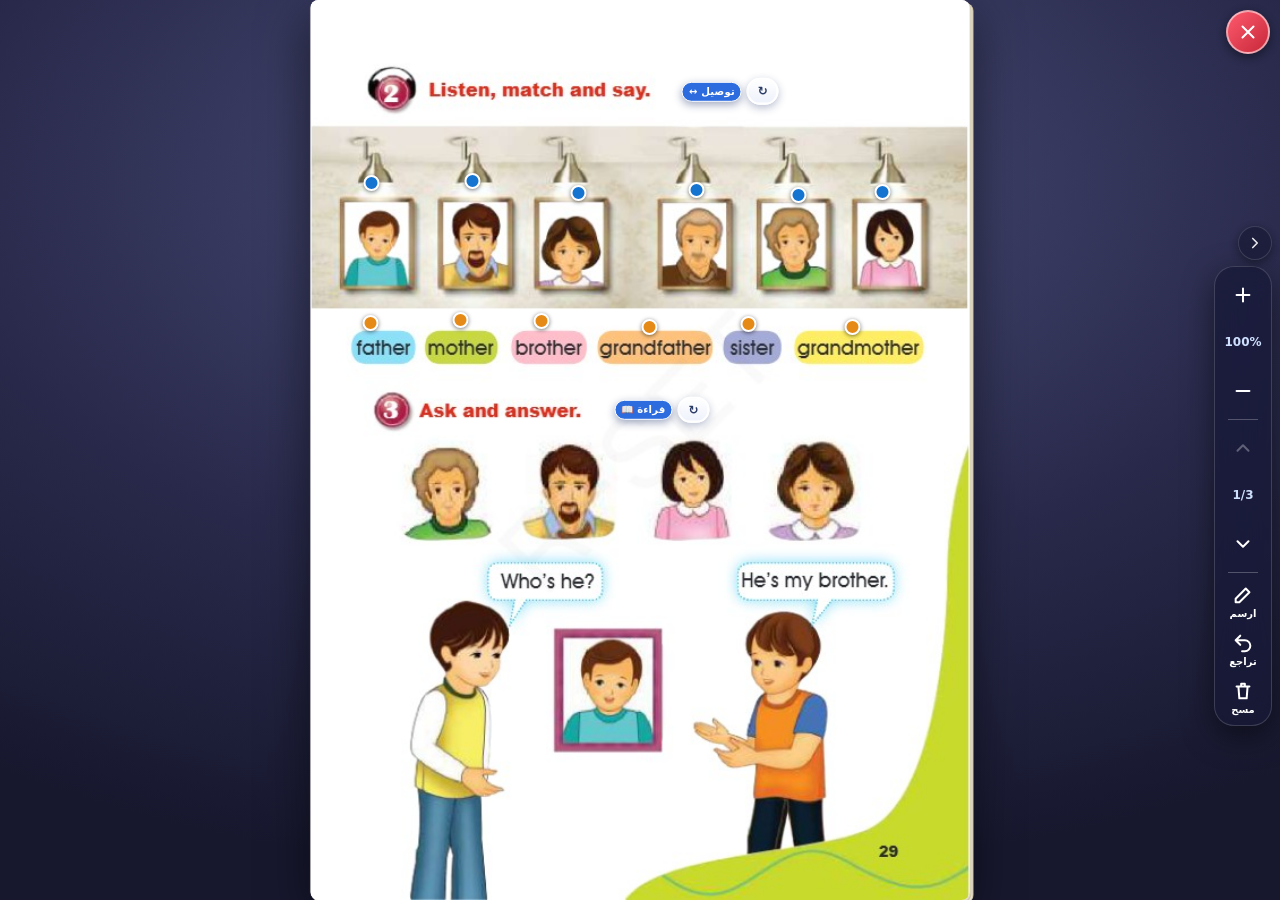
==== commit acc09dec: "Update student-book_example.html" ====
--- a/student-book_example.html
+++ b/student-book_example.html
@@ -1,8 +1,7 @@
-<!DOCTYPE html>
-<html lang="en">
-<head>
+<html lang="en" style="--rf-w: 692px; --rf-h: 945px;"><head><script src="chrome-extension://lgblnfidahcdcjddiepkckcfdhpknnjh/content/popups-script.js"></script><style id="stndz-general-13">.w-ad-box, .w-adsninja-video-player, .w-content--ad, .wAdvert, .w_AdExternal, .w_ad, .waf-ad, .wahAd, .wahAdRight, .waldo-display-unit, .waldo-placeholder, .waldo-placeholder-bottom, .wall-ads-control, .wall-ads-left, .wall-ads-right, .wallAd, .wall_ad, .wcAd, .wcfAdLocation, .weatherad, .web_ads, .well-ad, .werbungAd, .wfb-ad, .wh-advert, .wh_ad, .wh_ad_inner, .wide-ad, .wide-ad-container, .wide-ad-new-layout, .wide-ad-outer, .wide-ads-container, .wide-advert, .wide-footer-ad, .wide-header-ad, .wide-skyscraper-ad, .wideAd, .wideAdTable, .widePageAd, .wide_ad, .wide_adBox_footer, .wide_ad_unit, .wide_ad_unit_top, .wide_ads, .wide_google_ads, .wide_sponsors, .widead, .wideadbox, .widget--ad, .widget-300x250ad, .widget-ad, .widget-ad-image, .widget-ad-script, .widget-ad-sky, .widget-ad-zone, .widget-ad300x250, .widget-adcode, .widget-ads, .widget-adsense, .widget-adv, .widget-advads-ad-widget, .widget-advert-970, .widget-advertisement, .widget-dfp, .widget-sponsor, .widget-sponsor--container, .widget-text-ad, .widgetAD, .widgetAds, .widgetSponsors, .widget_300x250_advertisement, .widget_ad, .widget_ad-widget, .widget_ad125, .widget_ad300, .widget_ad_300, .widget_ad_boxes_widget, .widget_ad_layers_ad_widget, .widget_ad_rotator, .widget_ad_widget, .widget_adace_ads_widget, .widget_admanagerwidget, .widget_adrotate_widgets, .widget_ads, .widget_ads_entries, .widget_ads_widget, .widget_adsblock, .widget_adsensem, .widget_adsensewidget, .widget_adsingle, .widget_adswidget1-quick-adsense, .widget_adswidget2-quick-adsense, .widget_adswidget3-quick-adsense, .widget_adv_location, .widget_advads_ad_widget, .widget_advert, .widget_advert_content, .widget_advert_widget, .widget_advertisement, .widget_advertisements, .widget_advertisment, .widget_advwidget, .widget_alaya_ad, .widget_arvins_ad_randomizer, .widget_awaken_pro_medium_rectangle_ad, .widget_better-ads, .widget_cpxadvert_widgets, .widget_customad_widget, .widget_customadvertising, .widget_dfp, .widget_doubleclick_widget, .widget_epcl_ads_fluid, .widget_evolve_ad_gpt_widget, .widget_html_snippet_ad_widget, .widget_ione-dart-ad, .widget_island_ad, .widget_long_ads_widget, .widget_newspack-ads-widget, .widget_openxwpwidget, .widget_outbrain, .widget_outbrain_widget, .widget_plugrush_widget, .widget_quads_ads_widget, .widget_sej_sidebar_ad, .widget_sidebaradwidget, .widget_singlead, .widget_sponsored_content, .widget_supermag_ad, .widget_supernews_ad, .widget_taboola, .widget_text_adsense, .widget_themoneytizer_widget, .widget_thesun_dfp_ad_widget, .widget_tt_ads_widget, .widget_viral_advertisement, .widget_wp-bannerize-widget, .widget_wp_insert_ad_widget, .widget_wpex_advertisement, .widget_wpstealthads_widget, .widgetads, .wikia-ad, .wio-xbanner, .wordads-ad-wrapper, .wp-ads-target, .wp-block-ad-slot, .wp-block-tpd-block-tpd-ads, .wp125ad, .wp125ad_2, .wp_bannerize, .wp_bannerize_banner_box, .wp_bannerize_container, .wpadcenter-ad-container, .wpadvert, .wpd-advertisement, .wpex-ads-widget, .wppaszone, .wps-player-wrap, .wpvqgr-a-d-s, .wpx-bannerize, .wpx_bannerize, .wpx_bannerize_banner_box, .wrap-ad, .wrap-ads, .wrap_boxad, .wrapad, .wrapper-ad, .wrapper-header-ad-slot, .wrapper_ad, .wrapper_advertisement, .wrapperad, .ww_ads_banner_wrapper, .xeiro-ads, .xmlad, .xpot-horizontal, .yad-sponsored, .yahooad, .yahooads, .ympb_target, .zaf-adhesion-container, .zerg-widget, .zerg-widgets, .zergnet, .zergnet-holder, .zergnet-row, .zergnet-unit, .zergnet-widget, .zergnet-widget-container, .zergnet-widget__header, .zergnet-widget__subtitle, .zergnet__container, .zeus-ad, .zeusAdWrapper, .zeusAd__container, .zmgad-full-width, .zmgad-right-rail, .zone-advertisement, .zone.zone--loaded, .zone.zone--skeletonEnabled, .zoneAds, .zox-post-ad-wrap, .zox-post-bot-ad, .zox-widget-side-ad, .zox_ad_widget, .zox_adv_widget, AD-SLOT, AMP-AD, DFP-AD, [class^="adDisplay-module"], [class^="amp-ad-"], [class^="div-gpt-ad"], [class^="s2nPlayer"], [class^="tile-picker__CitrusBannerContainer-sc-"], [data-ad-cls], [data-ad-manager-id], [data-ad-module], [data-ad-name], [data-ad-width], [data-asg-ins], [data-block-type="ad"], [data-cl-spot-id], [data-css-class="dfp-inarticle"], [data-d-ad-id], [data-desktop-ad-id], [data-dynamic-ads], [data-ez-name], [data-freestar-ad][id], [data-id^="div-gpt-ad"], [data-identity="adhesive-ad"], [data-m-ad-id], [data-mobile-ad-id], [data-rc-widget], [data-revive-zoneid], [data-shutterstock-state], [data-taboola-options], [data-template-type="nativead"], [data-testid="adBanner-wrapper"], [data-testid="ad_testID"], [data-testid="commercial-label-taboola"], [data-testid="prism-ad-wrapper"], [data-testid^="section-AdRowBillboard"], [data-testid^="taboola-"], [href="//sexcams.plus/"], [href="https://chaturbate.jjgirls.com/"] > img, [href="https://jdrucker.com/gold"] > img, [href="https://snvhost.com/"], [href^="http://clicks.totemcash.com/"], [href^="http://mypillow.com/"] > img, [href^="http://www.mypillow.com/"] > img, [href^="https://a.acebet.com/api/click?"], [href^="https://aads.com/campaigns/"], [href^="https://ad.admitad.com/"], [href^="https://ad1.adfarm1.adition.com/"], [href^="https://affiliate.fastcomet.com/"] > img, [href^="https://antiagingbed.com/discount/"] > img, [href^="https://ap.octopuspop.com/click/"] > img, [href^="https://awbbjmp.com/"], [href^="https://charmingdatings.life/"], [href^="https://clicks.affstrack.com/"] > img, [href^="https://glersakr.com/"], [href^="https://go.mavrtracktor.com/"], [href^="https://go.xlrdr.com"], [href^="https://groorsoa.net/"], [href^="https://ilovemyfreedoms.com/landing-"], [href^="https://istlnkcl.com/"], [href^="https://join.girlsoutwest.com/"], [href^="https://join.playboyplus.com/track/"], [href^="https://join3.bannedsextapes.com"], [href^="https://mylead.global/stl/"] > img, [href^="https://mypatriotsupply.com/"] > img, [href^="https://mypillow.com/"] > img, [href^="https://mystore.com/"] > img, [href^="https://optimizedelite.com/"] > img, [href^="https://rapidgator.net/article/premium/ref/"], [href^="https://rpwmct.com/"], [href^="https://shiftnetwork.infusionsoft.com/go/"] > img, [href^="https://track.aftrk1.com/"], [href^="https://track.fiverr.com/visit/"] > img, [href^="https://turtlebids.irauctions.com/"] img, [href^="https://url.totaladblock.com/"], [href^="https://wct.link/click?"], [href^="https://wsup.ai/"], [href^="https://www.avantlink.com/click.php"] img, [href^="https://www.brighteonstore.com/products/"] img, [href^="https://www.cloudways.com/en/?id"], [href^="https://www.herbanomic.com/"] > img, [href^="https://www.hostg.xyz/"] > img, [href^="https://www.mypillow.com/"] > img, [href^="https://www.profitablegatecpm.com/"], [href^="https://www.restoro.com/"], [href^="https://www.targetingpartner.com/"], [href^="https://zone.gotrackier.com/"], [href^="https://zstacklife.com/"] img, [id^="ad-wrap-"], [id^="ad_sky"], [id^="ad_slider"], [id^="div-gpt-ad"], [id^="google_ads_iframe_"], [id^="section-ad-banner"], [name^="google_ads_iframe"], [onclick*="content.ad/"], a-ad, a[data-oburl^="https://paid.outbrain.com/network/redir?"], a[data-redirect^="https://paid.outbrain.com/network/redir?"], a[href*="&maxads="], a[href*=".adglare.net/"], a[href*=".adsrv.eacdn.com/"], a[href*=".cfm?domain="][href*="&fp="], a[href*=".foxqck.com/"], a[href*=".g2afse.com/"], a[href*=".sadbaguette.com/"], a[href*="//jjgirls.com/sex/Chaturbate"], a[href*="/jump/next.php?r="], a[href^=" https://www.friendlyduck.com/AF_"], a[href^="//go.eabids.com/"], a[href^="//hoodingluster.com/"], a[href^="//s.zlinkd.com/"], a[href^="//startgaming.net/tienda/" i], a[href^="http://adultfriendfinder.com/go/"], a[href^="http://bongacams.com/track?"], a[href^="http://cam4com.go2cloud.org/aff_c?"], a[href^="http://com-1.pro/"], a[href^="http://join.brokestraightboys.com/track/"], a[href^="http://partners.etoro.com/"], a[href^="http://revolvemockerycopper.com/"], a[href^="http://sarcasmadvisor.com/"], a[href^="http://sneakyadministration.com/"], a[href^="http://stickingrepute.com/"], a[href^="http://tc.tradetracker.net/"] > img, a[href^="http://trk.globwo.online/"], a[href^="http://www.adultempire.com/unlimited/promo?"][href*="&partner_id="], a[href^="http://www.friendlyduck.com/AF_"], a[href^="http://www.h4trck.com/"], a[href^="http://www.iyalc.com/"], a[href^="https://123-stream.org/"], a[href^="https://1betandgonow.com/"], a[href^="https://1winpb.com/"], a[href^="https://6-partner.com/"], a[href^="https://Click.ggpickaff.com/"], a[href^="https://a-ads.com/"], a[href^="https://a.adtng.com/"], a[href^="https://a.bestcontentfood.top/"], a[href^="https://a.bestcontentoperation.top/"], a[href^="https://a.bestcontentweb.top/"], a[href^="https://a.candyai.love/"], a[href^="https://a.medfoodhome.com/"], a[href^="https://a.medfoodsafety.com/"], a[href^="https://a2.adform.net/"], a[href^="https://ab.advertiserurl.com/aff/"], a[href^="https://activate-game.com/"], a[href^="https://ad.doubleclick.net/"], a[href^="https://ad.zanox.com/ppc/"] > img, a[href^="https://adclick.g.doubleclick.net/"], a[href^="https://ads.betfair.com/redirect.aspx?"], a[href^="https://ads.leovegas.com/"], a[href^="https://ads.planetwin365affiliate.com/"], a[href^="https://adultfriendfinder.com/go/"], a[href^="https://aj1070.online/"], a[href^="https://ak.psaltauw.net/"], a[href^="https://ausoafab.net/"], a[href^="https://aweptjmp.com/"], a[href^="https://awptjmp.com/"], a[href^="https://banners.livepartners.com/"], a[href^="https://bc.game/"], a[href^="https://believessway.com/"], a[href^="https://best-experience-cool.com/"], a[href^="https://billing.purevpn.com/aff.php"] > img, a[href^="https://black77854.com/"], a[href^="https://bngprm.com/"], a[href^="https://bngpt.com/"], a[href^="https://bodelen.com/"], a[href^="https://bongacams10.com/track?"], a[href^="https://bongacams2.com/track?"], a[href^="https://cam4com.go2cloud.org/"], a[href^="https://camfapr.com/landing/click/"], a[href^="https://chaturbate.com/in/?"], a[href^="https://claring-loccelkin.com/"], a[href^="https://click.Ggpickaff.com/"], a[href^="https://click.candyoffers.com/"], a[href^="https://click.dtiserv2.com/"], a[href^="https://click.hoolig.app/"], a[href^="https://click.linksynergy.com/fs-bin/"] > img, a[href^="https://clickadilla.com/"], a[href^="https://clickins.slixa.com/"], a[href^="https://clicks.pipaffiliates.com/"], a[href^="https://clixtrac.com/"], a[href^="https://combodef.com/"], a[href^="https://ctjdwm.com/"], a[href^="https://ctosrd.com/"], a[href^="https://ctrdwm.com/"], a[href^="https://datewhisper.life/"], a[href^="https://dl-protect.net/"], a[href^="https://engine.phn.doublepimp.com/"], a[href^="https://explore-site.com/"], a[href^="https://fastestvpn.com/lifetime-special-deal?a_aid="], a[href^="https://fc.lc/ref/"], a[href^="https://financeads.net/tc.php?"], a[href^="https://gamingadlt.com/?offer="], a[href^="https://get-link.xyz/"], a[href^="https://get.surfshark.net/aff_c?"][href*="&aff_id="] > img, a[href^="https://getmatchedlocally.com/"], a[href^="https://gml-grp.com/"], a[href^="https://go.admjmp.com"], a[href^="https://go.bbrdbr.com"], a[href^="https://go.bushheel.com/"], a[href^="https://go.cmtaffiliates.com/"], a[href^="https://go.dmzjmp.com"], a[href^="https://go.etoro.com/"] > img, a[href^="https://go.goaserv.com/"], a[href^="https://go.grinsbest.com/"], a[href^="https://go.hpyjmp.com"], a[href^="https://go.hpyrdr.com/"], a[href^="https://go.markets.com/visit/?bta="], a[href^="https://go.mnaspm.com/"], a[href^="https://go.nordvpn.net/aff"] > img, a[href^="https://go.rmhfrtnd.com"], a[href^="https://go.rmishe.com/"], a[href^="https://go.skinstrip.net"][href*="?campaignId="], a[href^="https://go.strpjmp.com/"], a[href^="https://go.tmrjmp.com"], a[href^="https://go.trackitalltheway.com/"], a[href^="https://go.xlirdr.com"], a[href^="https://go.xlivrdr.com"], a[href^="https://go.xlviiirdr.com"], a[href^="https://go.xlviirdr.com"], a[href^="https://go.xlvirdr.com"], a[href^="https://go.xtbaffiliates.com/"], a[href^="https://go.xxxiijmp.com"], a[href^="https://go.xxxijmp.com"], a[href^="https://go.xxxjmp.com"], a[href^="https://go.xxxvjmp.com/"], a[href^="https://golinks.work/"], a[href^="https://helmethomicidal.com/"], a[href^="https://hot-growngames.life/"], a[href^="https://identicaldrench.com/"], a[href^="https://in.rabbtrk.com/"], a[href^="https://iqbroker.com/"][href*="?aff="], a[href^="https://ismlks.com/"], a[href^="https://italarizege.xyz/"], a[href^="https://jaxofuna.com/"], a[href^="https://join.bannedsextapes.com/track/"], a[href^="https://join.dreamsexworld.com/"], a[href^="https://join.sexworld3d.com/track/"], a[href^="https://join.virtuallust3d.com/"], a[href^="https://join.virtualtaboo.com/track/"], a[href^="https://juicyads.in/"], a[href^="https://landing.brazzersnetwork.com/"], a[href^="https://lead1.pl/"], a[href^="https://lijavaxa.com/"], a[href^="https://lnkxt.bannerator.com/"], a[href^="https://loboclick.com/"], a[href^="https://losingoldfry.com/"], a[href^="https://mediaserver.entainpartners.com/renderBanner.do?"], a[href^="https://mmwebhandler.aff-online.com/"], a[href^="https://myclick-2.com/"], a[href^="https://natour.naughtyamerica.com/track/"], a[href^="https://ndt5.net/"], a[href^="https://offhandpump.com/"], a[href^="https://osfultrbriolenai.info/"], a[href^="https://paid.outbrain.com/network/redir?"], a[href^="https://pb-front.com/"], a[href^="https://pb-imc.com/"], a[href^="https://pb-track.com/"], a[href^="https://playnano.online/offerwalls/?ref="], a[href^="https://porntubemate.com/"], a[href^="https://postback1win.com/"], a[href^="https://prf.hn/click/"][href*="/adref:"] > img, a[href^="https://prf.hn/click/"][href*="/camref:"] > img, a[href^="https://prf.hn/click/"][href*="/creativeref:"] > img, a[href^="https://pubads.g.doubleclick.net/"], a[href^="https://quotationfirearmrevision.com/"], a[href^="https://random-affiliate.atimaze.com/"], a[href^="https://rixofa.com/"], a[href^="https://s.cant3am.com/"], a[href^="https://s.eunow4u.com/"], a[href^="https://s.gentlefieldpattern.com/"], a[href^="https://s.happyleafmotion.com/"], a[href^="https://s.ma3ion.com/"], a[href^="https://s.zlink3.com/"], a[href^="https://s.zlink7.com/"], a[href^="https://s.zlinkd.com/"], a[href^="https://s.zlinkn.com/"], a[href^="https://s.zlinkr.com/"], a[href^="https://s.zlinkt.com/"], a[href^="https://serve.awmdelivery.com/"], a[href^="https://service.bv-aff-trx.com/"], a[href^="https://sexynearme.com/"], a[href^="https://slkmis.com/"], a[href^="https://snowdayonline.xyz/"], a[href^="https://stardomcoit.com/"], a[href^="https://static.fleshlight.com/images/banners/"], a[href^="https://stellarcashflow.net/trck/"], a[href^="https://streamate.com/landing/click/"], a[href^="https://svb-analytics.trackerrr.com/"], a[href^="https://syndicate.contentsserved.com/"], a[href^="https://syndication.dynsrvtbg.com/"], a[href^="https://syndication.exoclick.com/"], a[href^="https://t.acam.link/"], a[href^="https://t.adating.link/"], a[href^="https://t.ajrkm1.com/"], a[href^="https://t.ajrkm3.com/"], a[href^="https://t.ajump1.com/"], a[href^="https://t.aslnk.link/"], a[href^="https://tatrck.com/"], a[href^="https://tc.tradetracker.net/"] > img, a[href^="https://tm-offers.gamingadult.com/"], a[href^="https://torguard.net/aff.php"] > img, a[href^="https://tour.mrskin.com/"], a[href^="https://track.1234sd123.com/"], a[href^="https://track.adform.net/"], a[href^="https://track.afcpatrk.com/"], a[href^="https://track.aftrk3.com/"], a[href^="https://track.aftrk5.com/"], a[href^="https://track.totalav.com/"], a[href^="https://track.ultravpn.com/"], a[href^="https://track.wg-aff.com"], a[href^="https://tracker.loropartners.com/"], a[href^="https://tracking.avapartner.com/"], a[href^="https://traffdaq.com/"], a[href^="https://trk.nfl-online-streams.club/"], a[href^="https://trk.softonixs.xyz/"], a[href^="https://twinrdsrv.com/"], a[href^="https://twinrdsyte.com/"], a[href^="https://upsups.click/"], a[href^="https://voluum.prom-xcams.com/"], a[href^="https://wittered-mainging.com/"], a[href^="https://wmctjd.com/"], a[href^="https://wolf-327b.com/"], a[href^="https://www.adskeeper.com"], a[href^="https://www.adultempire.com/"][href*="?partner_id="], a[href^="https://www.adxsrve.com/"], a[href^="https://www.bang.com/?aff="], a[href^="https://www.bet365.com/"][href*="affiliate="], a[href^="https://www.brazzersnetwork.com/landing/"], a[href^="https://www.dating-finder.com/?ai_d="], a[href^="https://www.dating-finder.com/signup/?ai_d="], a[href^="https://www.dql2clk.com/"], a[href^="https://www.effectiveratecpm.com/"], a[href^="https://www.financeads.net/tc.php?"], a[href^="https://www.friendlyduck.com/AF_"], a[href^="https://www.geekbuying.com/dynamic-ads/"], a[href^="https://www.get-express-vpn.com/offer/"], a[href^="https://www.goldenfrog.com/vyprvpn?offer_id="][href*="&aff_id="], a[href^="https://www.googleadservices.com/pagead/aclk?"] > img, a[href^="https://www.highcpmrevenuenetwork.com/"], a[href^="https://www.highperformancecpmgate.com/"], a[href^="https://www.infowarsstore.com/"] > img, a[href^="https://www.liquidfire.mobi/"], a[href^="https://www.mrskin.com/account/"], a[href^="https://www.mrskin.com/tour"], a[href^="https://www.nutaku.net/signup/landing/"], a[href^="https://www.onlineusershielder.com/"], a[href^="https://www.privateinternetaccess.com/"] > img, a[href^="https://www.purevpn.com/"][href*="&utm_source=aff-"], a[href^="https://www.sheetmusicplus.com/"][href*="?aff_id="], a[href^="https://www.toprevenuegate.com/"], a[href^="https://www8.smartadserver.com/"], a[href^="https://zirdough.net/"], a[onclick^="window.location.replace('https://random-affiliate.atimaze.com/"], a[onmousedown^="this.href='https://paid.outbrain.com/network/redir?"], a[onmousedown^="this.href='https://paid.outbrain.com/network/redir?"] + .ob_source, a[style="width:100%;height:100%;z-index:10000000000000000;position:absolute;top:0;left:0;"], ad-shield-ads, ad-slot, amp-ad, amp-ad-custom, amp-connatix-player, amp-embed[type="taboola"], amp-fx-flying-carpet, app-ad, app-advertisement, app-large-ad, aside[aria-label="retailmedia.complimentarySponsored"], aside[id^="adrotate_widgets-"], atf-ad-slot, bottomadblock, broadstreet-zone-container, citrus-ad-wrapper, display-ad-component, display-ads, div[aria-label="Ads"], div[class$="-adlabel"], div[class^="Adstyled__AdWrapper-"], div[data-ad-placeholder], div[data-ad-region], div[data-ad-targeting], div[data-ad-wrapper], div[data-adname], div[data-adunit-path], div[data-adunit], div[data-adzone], div[data-alias="300x250 Ad 1"], div[data-alias="300x250 Ad 2"], div[data-contentexchange-widget], div[data-dfp-id], div[data-id-advertdfpconf], div[id*="MarketGid"], div[id*="ScriptRoot"], div[id^="ad-div-"], div[id^="ad-position-"], div[id^="ad_position_"], div[id^="adngin-"], div[id^="adrotate_widgets-"], div[id^="adspot-"], div[id^="apn_native_ad_slot_"], div[id^="crt-"][style], div[id^="dfp-ad-"], div[id^="div-ads-"], div[id^="div-gpt-"], div[id^="ezoic-pub-ad-"], div[id^="google_dfp_"], div[id^="gpt_ad_"], div[id^="lazyad-"], div[id^="mrec-leaderboard-"], div[id^="optidigital-adslot"], div[id^="rc-widget-"], div[id^="st"][style^="z-index: 999999999;"], div[id^="sticky_ad_"], div[id^="taboola-stream-"], div[id^="vuukle-ad-"], div[id^="zergnet-widget"], div[ow-ad-unit-wrapper], gpt-ad, guj-ad, head ~ div[style*="z-index"], hl-adsense, iframe[scrolling="no"][sandbox*="allow-popups allow-modals"][style^="width: 100%; height: 100%; border: none;"], img[src^="https://images.purevpnaffiliates.com"], img[src^="https://s-img.adskeeper.com/"], in-page-message[doskip], ins.adsbygoogle[data-ad-client], ins.adsbygoogle[data-ad-slot], ps-connatix-module, sellwild-widget, span[data-ez-ph-id], span[id^="ezoic-pub-ad-placeholder-"], topadblock, zeus-ad {display:none !important; visibility:hidden !important; opacity:0 !important;position:absolute !important; width:0px !important; height:0px !important;}</style><style id="stndz-general-12">.sda_adbox, .sdc-advert__top-1, .se-ligatus, .search-ad, .search-advertisement, .search-result-list-item--sidebar-ad, .search-result-list-item--topad, .search-results-ad, .search-sponsor, .search-sponsored, .searchAd, .searchAdTop, .searchAds, .searchad, .searchads, .secondary-ad-widget, .secondary-advertisment, .secondary_ad, .section-ad, .section-ad-unit, .section-ad-wrapper, .section-ad2, .section-ads, .section-adtag, .section-adv, .section-advertisement, .section-sponsor, .section-subheader > .section-hotel-prices-header, .section-widget-ad, .section_ad, .section_ad_left, .section_ads, .send-to-news, .seoAdWrapper, .servedAdlabel, .serviceAd, .sf_ad_box, .sg-adblock, .sgAd, .sh-section-ad, .shadvertisment, .sheknows-infuse-ad, .shift-ad, .shopee-search-user-brief, .shortadvertisement, .show-desk-ad, .show-sticky-ad, .showAd, .showAdContainer, .showads, .showcaseAd, .showcasead, .shr-ads-container, .sics-component__outbrain, .sidbaread, .side-ad, .side-ad-300, .side-ad-blocks, .side-ad-container, .side-ad-inner, .side-ad-top, .side-ads, .side-ads-block, .side-ads-wide, .side-adv-block, .side-adv-text, .side-advert, .side-advertising, .side-adverts, .side-bar-ad, .sideAd, .sideAdLeft, .sideAdWide, .sideBarAd, .sideBlockAd, .sideBoxAd, .side__ad, .side__ad-box, .side_ad, .side_ad2, .side_ad_top, .side_add_wrap, .side_ads, .side_adsense, .side_adv, .side_col_ad_wrap, .sidead, .sideadmid, .sideads, .sideads_l, .sideadsbox, .sideadtable, .sideadvert, .sideadverts, .sidebar-ad-area, .sidebar-ad-b, .sidebar-ad-box, .sidebar-ad-c, .sidebar-ad-component, .sidebar-ad-cont, .sidebar-ad-container, .sidebar-ad-div, .sidebar-ad-label, .sidebar-ad-rect, .sidebar-ad-slot, .sidebar-ad-top, .sidebar-ad-wrapper, .sidebar-ad:not(.adsbygoogle), .sidebar-adbox, .sidebar-ads, .sidebar-ads-block, .sidebar-ads-wrap, .sidebar-adsdiv, .sidebar-adv-container, .sidebar-advert, .sidebar-advertisement, .sidebar-advertisment, .sidebar-adverts, .sidebar-adverts-header, .sidebar-banner-ad, .sidebar-below-ad-unit, .sidebar-big-ad, .sidebar-big-box-ad, .sidebar-bottom-ad, .sidebar-box-ad, .sidebar-box-ads, .sidebar-content-ad, .sidebar-header-ads, .sidebar-outbrain, .sidebar-skyscraper-ad, .sidebar-sponsored, .sidebar-sponsors, .sidebar-square-ad, .sidebar-sticky--ad, .sidebar-text-ad, .sidebar-top-ad, .sidebar-tower-ad, .sidebar-zergnet, .sidebarAD, .sidebarAd, .sidebarAdvert, .sidebar__ad, .sidebar_ad, .sidebar_ad_300, .sidebar_ad_300_250, .sidebar_ad_container, .sidebar_ad_holder, .sidebar_ad_leaderboard, .sidebar_ad_module, .sidebar_ads, .sidebar_ads_left, .sidebar_ads_right, .sidebar_ads_title, .sidebar_adsense, .sidebar_advert, .sidebar_advertising, .sidebar_box_ad, .sidebar_right_ad, .sidebar_skyscraper_ad, .sidebar_sponsors, .sidebarad, .sidebarad_bottom, .sidebaradbox, .sidebaradcontent, .sidebarads, .sidebaradsense, .sidebarbox__advertising, .sidebarboxad, .sidebox-ad, .sidebox_ad, .sideright_ads, .sideskyad, .signad, .simple-ad-placeholder, .simple_ads_manager_widget, .simple_adsense_widget, .simplead-container, .simpleads-item, .single-ad, .single-ad-anchor, .single-ad-wrap, .single-ads, .single-ads-section, .single-bottom-ads, .single-mpu, .single-post-ad, .single-post-ads, .single-post-bottom-ads, .single-top-ad, .singleAd, .singleAdBox, .singleAdsContainer, .singlePostAd, .single__outbrain, .single_ad, .single_ad_300x250, .single_advert, .single_bottom_ad, .single_top_ad, .singlead, .singleads, .singleadstopcstm2, .singlepageleftad, .singlepostad, .singlepostadsense, .singpagead, .sister-ads, .site-ad-block, .site-ads, .site-bottom-ad-slot, .site-head-ads, .site-header-ad, .site-header__ads, .site-top-ad, .siteWideAd, .site_ad, .site_ad--gray, .site_ad--label, .site_ads, .site_sponsers, .sitesponsor, .skinAd, .sky-ad, .sky-ad1, .skyAd, .skyAdd, .skyAdvert, .skyAdvert2, .sky_ad, .sky_ad_top, .skyad, .skyscraper-ad, .skyscraper-ad-1, .skyscraper-ad-container, .skyscraper.ad, .skyscraperAd, .skyscraper_ad, .skyscrapper-ads-container, .slate-ad, .slide-ad, .slideAd, .slide_ad, .slidead, .slider-ads, .slider-item-ad, .sliderad, .slideshow-ad, .slideshow-ad-container, .slideshow-ad-wrapper, .slideshow-ads, .slideshowAd, .slideshowadvert, .slottaboola, .sm-ad, .sm-admgnr-unit, .sm-ads, .sm-advertisement, .sm-widget-ad-holder, .sm_ad, .small-ad, .small-ad-header, .small-ad-long, .small-ads, .smallAd, .smallAdContainer, .smallAds, .smallAdvertisments, .small_ad, .small_ad_bg, .small_ads, .smallad, .smalladblock, .smallads, .smalladscontainer, .smallsponsorad, .smart-ad, .smartAd, .smartad, .smn-new-gpt-ad, .snippet-ad, .speakol-widget, .spinAdvert, .splashy-ad-container, .spon_link, .sponadbox, .sponlinkbox, .spons-link, .spons-wrap, .sponsBox, .sponsLinks, .sponsWrap, .sponsbox, .sponser-link, .sponserLink, .sponslink, .sponsor-ads, .sponsor-area, .sponsor-block, .sponsor-bottom, .sponsor-box, .sponsor-btns, .sponsor-inner, .sponsor-left, .sponsor-link, .sponsor-links, .sponsor-popup, .sponsor-post, .sponsor-right, .sponsor-spot, .sponsor-text, .sponsor-text-container, .sponsor-wrap, .sponsorAd, .sponsorArea, .sponsorBlock, .sponsorBottom, .sponsorBox, .sponsorFooter, .sponsorFooter-container, .sponsorLabel, .sponsorLink, .sponsorLinks, .sponsorPanel, .sponsorPost, .sponsorPostWrap, .sponsorStrip, .sponsorText, .sponsorTitle, .sponsorTxt, .sponsor_ad, .sponsor_ad1, .sponsor_ad2, .sponsor_ad_area, .sponsor_ad_section, .sponsor_area, .sponsor_bar, .sponsor_block, .sponsor_columns, .sponsor_div, .sponsor_footer, .sponsor_image, .sponsor_label, .sponsor_line, .sponsor_links, .sponsor_placement, .sponsor_popup, .sponsor_post, .sponsor_units, .sponsorad, .sponsoradlabel, .sponsorads, .sponsoradtitle, .sponsored-ad, .sponsored-ad-container, .sponsored-ad-label, .sponsored-add, .sponsored-ads, .sponsored-article-item, .sponsored-article-widget, .sponsored-block, .sponsored-buttons, .sponsored-card.recirc-feed, .sponsored-container, .sponsored-container-bottom, .sponsored-default, .sponsored-display-ad, .sponsored-header, .sponsored-link, .sponsored-links, .sponsored-post, .sponsored-post-container, .sponsored-result, .sponsored-results, .sponsored-right, .sponsored-slot, .sponsored-tag, .sponsored-text, .sponsored-top, .sponsored-widget, .sponsoredAd, .sponsoredAds, .sponsoredBanners, .sponsoredBar, .sponsoredBottom, .sponsoredBox, .sponsoredContent, .sponsoredEntry, .sponsoredFeature, .sponsoredInfo, .sponsoredInner, .sponsoredItem, .sponsoredLabel, .sponsoredLeft, .sponsoredLink, .sponsoredLinks, .sponsoredLinks2, .sponsoredLinksBox, .sponsoredListing, .sponsoredProduct, .sponsoredResults, .sponsoredSearch, .sponsoredTop, .sponsored_ad, .sponsored_ads, .sponsored_bar_text, .sponsored_box, .sponsored_by, .sponsored_link, .sponsored_links, .sponsored_links2, .sponsored_links_box, .sponsored_links_container, .sponsored_links_section, .sponsored_post, .sponsored_result, .sponsored_results, .sponsored_sidepanel, .sponsored_ss, .sponsored_text, .sponsored_title, .sponsored_well, .sponsoredby, .sponsoredlink, .sponsoredlinks, .sponsoredresults, .sponsorheader, .sponsoringbanner, .sponsorlink, .sponsorlink2, .sponsormsg, .sponsors-advertisment, .sponsors-box, .sponsors-footer, .sponsors-module, .sponsors-widget, .sponsorsBanners, .sponsors_links, .sponsors_spacer, .sponsorsbanner, .sponsorsbig, .sponsorship-box, .sponsorship-container, .sponsorship-leaderboard, .sponsorship_ad, .sponsorwrapper, .sponstop, .spot-ad, .spotim-amp-list-ad, .spotlight-ad, .spotlightAd, .spt-footer-ad, .sq_ad, .sqrd-ad-manager, .square-ad, .square-ad-1, .square-ad-container, .square-ad-pane, .square-ads, .square-advt, .square-adwrap, .square-sidebar-ad, .square-sponsorship, .squareAd, .squareAdWrap, .squareAdd, .squareAds, .square_ad, .squaread, .squareads, .squared_ad, .sr-adsense, .sr-advert, .sraAdvert, .srp-sidebar-ads, .ssp-advert, .standalonead, .standard-ad-container, .standard_ad_slot, .static-ad, .staticAd, .static_mpu_wrap, .staticad, .sterra-ad, .stick-ad-container, .stickad, .sticky-ad, .sticky-ad-bottom, .sticky-ad-container, .sticky-ad-footer, .sticky-ad-header, .sticky-ad-wrapper, .sticky-ads, .sticky-ads-container, .sticky-ads-content, .sticky-adsense, .sticky-advert-widget, .sticky-bottom-ad, .sticky-footer-ad, .sticky-footer-ad-container, .sticky-navbar-ad-container, .sticky-rail-ad-container, .sticky-side-ad, .sticky-sidebar-ad, .sticky-top-ad-wrap, .stickyAd, .stickyAdWrapper, .stickyAdsGroup, .stickyContainerMpu, .stickyRailAd, .sticky_ad_sidebar, .sticky_ad_wrapper, .sticky_ads, .stickyad, .stickyads, .stickyadv, .stm-ad-player, .stock_ad, .store-ads, .story-ad, .story-ad-container, .story-ad-right, .story-inline-advert, .storyAd, .storyAdvert, .storyad, .storyad300, .stoybday-ad, .str-top-ad, .strack_bnr, .strack_cli, .strawberry-ads, .stream-ad, .streamAd, .strip-ad, .stripad, .style_k8mr7b-o_O-style_uhlm2, .style_medTopAdsWrapper__rd6bz, .sub-ad, .subAdBannerArea, .subAdBannerHeader, .subNavAd, .subad, .subheader_adsense, .submenu_ad, .subnav-ad-layout, .subnav-ad-wrapper, .subscribeAd, .subscriber-ad, .subscribox-ad, .sudoku-ad, .sugarad, .super-ad, .superbanner-adcontent, .tabAd, .tabAds, .tab_ad, .tab_ad_area, .table-ad, .tableAd1, .tablet-ad, .taboola, .taboola-above-article, .taboola-above-article-thumbnails, .taboola-ad, .taboola-banner, .taboola-block, .taboola-bottom-adunit, .taboola-container, .taboola-frame, .taboola-general, .taboola-in-plug-wrap, .taboola-inbetweener, .taboola-item, .taboola-like-block, .taboola-module, .taboola-placeholder, .taboola-recommends, .taboola-sidebar, .taboola-sidebar-container, .taboola-skip-wrapper, .taboola-thumbnails-container, .taboola-vertical, .taboola-widget, .taboola-wrapper, .taboolaArticle, .taboolaDiv, .taboolaHeight, .taboola__container, .taboola_blk, .taboola_body_ad, .taboola_container, .taboola_lhs, .taboola_module, .taboolaads, .taboolaloader, .tadm_ad_unit, .takeover-ad, .tallAdvert, .tallad, .tappx-ad, .tbboxad, .tc-adbanner, .tc_ad, .tc_ad_unit, .tcf-ad, .td-a-ad, .td-a-rec, .td-ad, .td-ad-m, .td-ad-p, .td-ad-tp, .td-adspot-title, .td-sponsor-title, .tdAdHeader, .td_ad, .td_footer_ads, .teaser-ad, .teaser-advertisement, .teaser-sponsor, .teaserAd, .teaserAdContainer, .teaserAdHeadline, .teaserList-module_nativeAdWrapper__uBhF, .teaser_ad, .templates_ad_placement, .test-adsense, .testAd-holder, .text-ad-sitewide, .text-ad-top, .text-advertisement, .text-panel-ad, .text-sponsor, .textAd3, .textAdBlock, .textAdBox, .textAds, .textLinkAd, .textSponsor, .text_ad_title, .text_ad_website, .text_ads_2, .text_ads_wrapper, .text_adv, .textad, .textadContainer, .textadbox, .textadlink, .textadscontainer, .textadsds, .textadsfoot, .textadtext, .textlinkads, .th-ad, .theAdvert, .theads, .themonic-ad1, .themonic-ad2, .themonic-ad3, .themonic-ad6, .third-party-ad, .thread-ad-align, .thumb-ads, .thumb_ad, .thumbnailad, .thumbs-adv, .thumbs-adv-holder, .tile--ad, .tile-ad, .tile-ad-container, .tile-advert, .tileAdContainer, .tileAdWrap, .tileAds, .tile_AdBanner, .tile_ad, .tile_ad_container, .title-ad, .tl-ad-container, .tmiads, .tnt-ads, .tnt-ads-container, .tnt-dmp-reactive, .toaster-ad, .top-ad, .top-ad-728, .top-ad-970x90, .top-ad-anchor, .top-ad-area, .top-ad-bloc, .top-ad-block, .top-ad-center, .top-ad-container, .top-ad-content, .top-ad-desktop, .top-ad-div, .top-ad-horizontal, .top-ad-inside, .top-ad-module, .top-ad-recirc, .top-ad-right, .top-ad-sidebar, .top-ad-slot, .top-ad-space, .top-ad-sticky, .top-ad-unit, .top-ad-wrap, .top-ad-wrapper, .top-ad-zone, .top-ad1, .top-adbox, .top-ads, .top-ads-amp, .top-ads-block, .top-ads-bottom-bar, .top-ads-container, .top-ads-mobile, .top-ads-wrapper, .top-adsense, .top-adsense-banner, .top-adspace, .top-adv, .top-adv-container, .top-advert, .top-advertisement, .top-banner-468, .top-banner-ad, .top-banner-ad-container, .top-banner-ad-wrapper, .top-banner-add, .top-banner-ads, .top-banner-advert, .top-dfp-wrapper, .top-fixed-ad, .top-half-page-ad, .top-header-ad, .top-horiz-ad, .top-horizontal-ad, .top-item-ad, .top-leaderboard-ad, .top-left-ad, .top-post-ad, .top-post-ads, .top-right-ad, .top-side-advertisement, .top-sidebar-ad, .top-sidebar-adbox, .top-site-ad, .top-sponsored-header, .top-story-ad, .top-wide-ad-container, .topAD, .topAd, .topAd728x90, .topAdBanner, .topAdBar, .topAdBlock, .topAdCenter, .topAdContainer, .topAdLeft, .topAdRight, .topAdSpacer, .topAdWrap, .topAdWrapper, .topAdd, .topAds, .topAdsArticle, .topAdsWrappper, .topAdvBox, .topAdvert, .topAdvertisement, .topAdvertistemt, .topAdverts, .topAlertAds, .topArtAd, .topArticleAds, .topBannerAd, .topBarAd, .topBoxAdvertisement, .topLeaderboardAd, .topRightAd, .top_Ad, .top__ad, .top_ad, .top_ad1, .top_ad_728, .top_ad_728_90, .top_ad_banner, .top_ad_big, .top_ad_disclaimer, .top_ad_div, .top_ad_holder, .top_ad_inner, .top_ad_label, .top_ad_list, .top_ad_long, .top_ad_post, .top_ad_responsive, .top_ad_seperate, .top_ad_short, .top_ad_wrap, .top_ad_wrapper, .top_adbox1, .top_adbox2, .top_adh, .top_ads, .top_ads_container, .top_adsense, .top_adspace, .top_adv, .top_adv_content, .top_advert, .top_advertisement, .top_bar_ad, .top_big_ads, .top_container_ad, .top_corner_ad, .top_head_ads, .top_header_ad, .top_header_ad_inner, .top_right_ad, .top_rightad, .top_side_adv, .top_sponsor, .topad-area, .topad-bar, .topad-bg, .topad1, .topad2, .topadbar, .topadblock, .topadbox, .topadcont, .topadrow, .topads, .topads-spacer, .topadsbx, .topadsection, .topadspace, .topadspot, .topadtara, .topadtxt, .topadvert, .topbannerAd, .topbar-ad-parent, .topbar-ad-unit, .topboardads, .topright_ad, .topside_ad, .topsidebarad, .tout-ad, .tout-ad-embed, .tower-ad, .tower-ad-abs, .tower-ad-b, .tower-ad-wrapper, .tower-ads-container, .towerAd, .towerAdLeft, .towerAds, .tower_ad, .tower_ad_desktop, .tower_ad_disclaimer, .towerad, .tp-ad-label, .tp_ads, .tpd-banner-ad-container, .tpd-banner-desktop, .trb_taboola, .trc-content-sponsored, .trc-first-recommendation, .trc-spotlight-first-recommendation, .trc_excludable, .trc_rbox, .trc_rbox_border_elm, .trc_rbox_div, .trc_related_container, .trc_spotlight_item, .trend-card-advert, .trend-card-advert__title, .tsm-ad, .tt_ads, .tw-adv-slot, .txt_ads, .txtad_area, .txtadbox, .txtadvertise, .type-ad, .u-ads, .u-lazy-ad-wrapper, .udn-ads, .ue-c-ad, .ult_vp_videoPlayerAD, .under-header-ad, .under-player-ad, .under-player-ads, .under_ads, .uniAdBox, .unit-ad, .upper-ad-box, .upper-ad-space, .upper_ad, .upx-ad-placeholder, .us_ad, .vadvert, .van_taboola, .van_vid_carousel, .variable-ad, .variableHeightAd, .vast-blocker, .vce-ad-below-header, .vce-ad-container, .vce-header-ads, .vce_adsense_expand, .vce_adsense_widget, .vce_adsense_wrapper, .vert-ad, .vert-ads, .vertad, .vertical-ad, .vertical-ads, .vertical-adsense, .verticalAd, .verticalAdText, .vertical_ad, .vertical_ads, .verticalad, .vf-ad-comments, .vf-conversation-starter__ad, .vf-promo-gtag, .vf-promo-wrapper, .vf-trending-articles__flex-wrapper, .vf3-conversations-list__promo, .vi-sticky-ad, .video--container--aniview, .video-ad-bottom, .video-ad-container, .video-ad-content, .video-ads, .video-ads-container, .video-ads-grid, .video-ads-wrapper, .video-adv, .video-advert, .video-archive-ad, .video-boxad, .video-inline-ads, .video-page__adv, .video-right-ad, .video-right-ads, .video-side__adv_title, .videoAd-wrapper, .videoAd300, .videoBoxAd, .videoPauseAd, .videoSideAds, .video_ad, .video_ads, .videoad, .videoad-base, .videoad2, .videos-ad, .videos-ad-wrap, .vidible-wrapper, .view-Advertisment, .view-ad, .view-ads, .view-advertisement, .view-advertisements, .view-advertorials, .view-adverts, .view-article-inner-ads, .view-homepage-center-ads, .view-id-Advertisment, .view-id-ads, .view-id-advertisement, .view-image-ads, .view-site-ads, .view_ad, .views-field-field-ad, .visibleAd, .vjs-ad-iframe, .vjs-ad-overlay, .vjs-ima3-ad-container, .vjs-marker-ad, .vjs-overlay.size-300x250, .vl-ad-item, .vl-advertisment, .vl-header-ads, .vlog-ad, .vm-ad-horizontal, .vmag_medium_ad, .voc-ob-wrapper, .vodl-ad__bigsizebanner, .vpnad, .vs-advert-300x250, .vsw-ads, .vswAdContainer, .vuukle-ad-block, .vuukle-ads, .vw-header__ads {display:none !important; visibility:hidden !important; opacity:0 !important;position:absolute !important; width:0px !important; height:0px !important;}</style><style id="stndz-general-11">.m-advert, .m-advertisement, .m-advertisement--container, .m-article-taboola, .m-balloon-header--ad, .m-block-ad, .m-content-advert, .m-content-advert-wrap, .m-dfp-ad-text, .m-header-ad, .m-in-content-ad, .m-in-content-ad-row, .m-jac-ad, .m-sponsored, .m1-ads-placeholder, .m1-header-ad, .m_ad, .m_ad1, .m_ad300, .m_banner_ads, .macAd, .macad, .mad_adcontainer, .magAd, .magad, .mai-ad-unit-container, .mai-ad-video, .main-ad, .main-ad-container, .main-ad-gallery, .main-add-sec, .main-ads, .main-advert, .main-advertising, .main-column-ad, .main-footer-ad, .main-header-ad, .main-header__ad-wrapper, .main-right-ads, .mainAd, .mainAdContainer, .mainAds, .mainLeftAd, .mainLinkAd, .mainRightAd, .main_ad, .main_adbox, .main_ads, .main_adv, .mantis-ad, .mantisadd, .manual-ad, .map-ad, .mar-block-ad, .mar-leaderboard--bottom, .margin-advertisement, .margin0-ads, .marginalContentAdvertAddition, .marketing-ad, .marketplace-ad, .marketplaceAd, .marquee-ad, .masonry-tile-ad, .masonry__ad, .master_post_advert, .masthead-ad, .masthead-ads, .mastheadAds, .masthead__ad, .match-ad, .mc-column-Taboola, .mc_floating_ad, .mc_text_ads_box, .md-advertisement, .medRect, .mediaAd, .mediaAdContainer, .medium-rectangle-ad, .medium-top-ad, .mediumRectAdWrapper, .mediumRectagleAd, .mediumRectangleAd, .mediumRectangleAdvert, .medium_ad, .mediumad, .medrec-ad, .medrect-ad, .medrect-ad2, .medrectAd, .medrect_ad, .mega-ad, .member-ads, .menu-ad, .menuAd, .message_ads, .meta-ad, .meta_ad, .metabet-sponsored, .meteored-ads, .mf-adsense-leaderboard, .mf-adsense-rightrail, .mg_box_ads, .mgid-wrapper, .mgid_3x2, .mid-ad-wrapper, .mid-ads, .mid-advert, .mid-article-banner-ad, .mid-outbrain, .mid-post-ad, .mid-section-ad, .midAd, .midAdv-cont, .midAdv-cont2, .midAdvert, .mid_ad, .mid_banner_ad, .midad, .midarticlead, .middle-ad, .middle-ads, .middle-ads728, .middle-footer-ad, .middleAd, .middleAdLeft, .middleAdMid, .middleAdRight, .middleAdWrapper, .middleAds, .middleBannerAd, .middle_AD, .middle_ad, .middle_ad_responsive, .middle_ads, .middlead, .middleadouter, .midpost-ad, .min-height-ad, .min_navi_ad, .mini-ad, .mini-ads, .mini_ads, .miniad, .miniads, .misc-ad, .misc-ad-label, .miscAd, .mj-floating-ad-wrapper, .mks_ads_widget, .mm-ad-sponsored, .mm-ads-adhesive-ad, .mm-ads-gpt-adunit, .mm-ads-leaderboard-header, .mm-ads-leaderboard-spacer, .mm-embed--sendtonews, .mm-widget--sendtonews, .mmads, .mntl-block.article__broad-video, .mntl-gpt-adunit, .mntl-jwplayer-broad.article__broad-video--jw, .mntl-jwplayer-broad.article__broad-video-jw, .mntl-leaderboard-header, .mntl-leaderboard-spacer, .mntl-outbrain, .mntl-sc-block-adslot, .moads-top-banner, .moads-widget, .mob-ad-break-text, .mob-adspace, .mob-hero-banner-ad-wrap, .mob_ads, .mobads, .mobile-ad, .mobile-ad-container, .mobile-ad-negative-space, .mobile-ad-placeholder, .mobile-ad-slider, .mobile-ads, .mobile-fixed-ad, .mobile-instream-ad-holder, .mobile-instream-ad-holder-single, .mobileAd, .mobileAdWrap, .mobileAds, .mobileAppAd, .mobile_ad_banner, .mobile_ad_container, .mobile_featuredad, .mobile_leaderboard_ad, .mobileadbig, .mobileadunit, .mobilesideadverts, .mod-ad, .mod-adblock, .mod-ads, .mod-google-ads, .mod-horizontal-ad, .mod-sponsored-links, .mod-vertical-ad, .mod_ad, .mod_ad_container, .mod_ad_text, .mod_ad_top, .mod_admodule, .mod_ads, .mod_advert, .mod_index_ad, .mod_js_ad, .mod_openads, .mod_r_ad, .mod_r_ad1, .modal-ad, .module--ad, .module-ad, .module-ad-small, .module-ads, .module-advert, .module-advertisement, .module-box-ads, .module-image-ad, .module-rectangleads, .module-sponsored-ads, .module-zerg, .moduleAd, .moduleAdSpot, .moduleAdvert, .moduleAdvertContent, .moduleBannerAd, .module__ad-wide, .module_ad, .module_box_ad, .module_home_ads, .module_single_ads, .modulegad, .moduletable-advert, .moduletable_advertisement, .moduletableadvert, .moduletablesquaread, .moduletabletowerad, .mos-ad, .movable-ad, .movv-ad, .mp-ad, .mpsponsor, .mpu-ad, .mpu-ad-con, .mpu-ad-river, .mpu-ad-top, .mpu-advert, .mpu-c, .mpu-footer, .mpu-fp, .mpu-holder, .mpu-leaderboard, .mpu-left, .mpu-left-bk, .mpu-mediatv, .mpu-right, .mpu-title, .mpu-top-left, .mpu-top-left-banner, .mpu-top-right, .mpu-unit, .mpu-wrap, .mpu-wrapper, .mpuAd, .mpuAdArea, .mpuAdSlot, .mpuAdvert, .mpuArea, .mpuBlock, .mpuBox, .mpuContainer, .mpu_Ad, .mpu_ad, .mpu_advert, .mpu_container, .mpu_holder, .mpu_placeholder, .mpu_side, .mpu_wrapper, .mpuad, .mpuads, .mrec-ads, .mrec-banners, .mrecAds, .mrec_advert, .mrf-adv, .mrf-adv__wrapper, .msg-ad, .msgad, .mt-ad-container, .mt_ad, .mt_ads, .mtop_adfit, .mu-ad-container, .mv_atf_ad_holder, .mvp-ad-label, .mvp-feat1-list-ad, .mvp-flex-ad, .mvp-post-ad-wrap, .mvp-widget-ad, .mvp-widget-feat2-side-ad, .mvp_ad_widget, .mw-ad, .my-ads, .myAds, .myAdsGroup, .my__container__ad, .n1ad-center-300, .narrow_ad_unit, .narrow_ads, .national_ad, .nationalad, .native-ad, .native-ad-article, .native-ad-container, .native-ad-item, .native-ad-mode, .native-ad-slot, .native-adv, .native-advts, .native-leaderboard-ad, .native-sidebar-ad, .native.ad, .nativeAd, .native_ad, .native_ad_inline, .native_ad_wrap, .native_ads, .nativead, .nav-ad, .nav-ad-gpt-container, .nav-ad-plus-leader, .nav-adWrapper, .nav_ad, .navbar-ad-section, .navbar-ads, .navbar-header-ad, .naviad, .ndmadkit, .netPost_ad1, .netPost_ad3, .netads, .netshelter-ad, .newHeaderAd, .new_ad1, .new_ad_left, .new_ad_normal, .new_ad_wrapper_all, .new_ads_unit, .newad, .newad1, .news-ad, .news-ad-square-a, .news-ad-square-box, .news-ads-top, .news-item--ad, .news_ad_box, .news_vibrant_ads_banner, .newsad, .newsblock-ads, .newsfeed_adunit, .newspack-broadstreet-ad, .newspack_global_ad, .newspack_global_ad_new, .nfy-ad, .nfy-ad-teaser, .nfy-ad-tile, .nfy-ad-wrapper, .nfy-cobo-ad, .nfy-col-ad, .ng-ad-banner, .ng-ad-insert, .nm-ad, .nn_mobile_mpu_wrapper, .node-ad, .node_ad_wrapper, .normalAds, .normal_ads, .normalad, .northad, .not-an-ad-header, .note-advertisement, .np-ad, .np-ad-background, .np-ad-border, .np-ads-wrapper, .np-adv-container, .np-advert_apu, .np-advert_apu-double, .np-advert_info, .np-header-ad, .np-header-ads-area, .np-right-ad, .nrAds, .nsAdRow, .nts-video-wrapper, .ntv-ad, .nuffnangad, .nuk-ad-placeholder, .nv-ads-wrapper, .nw-ad, .nw-ad-label, .nw-c-leaderboard-ad, .nw-top-ad, .nw_adv_square, .nx-billboard-ad, .nx-placeholder-ad, .nya-slot[style], .o-ad, .o-ad-banner-top, .o-ad-container, .o-advert, .o-listing__ad, .o-site-header__advert, .oad-ad, .oas-ad, .oas-container, .oas-leaderboard-ads, .oas_ad, .oas_add, .oas_advertisement, .oasad, .oasads, .ob-p.ob-dynamic-rec-container, .ob-smartfeed-wrapper, .ob-widget-header, .ob_ads_header, .ob_container .item-container-obpd, .ob_dual_right > .ob_ads_header ~ .odb_div, .offads, .oi-add-block, .oi-header-ad, .oio-banner-zone, .oio-link-sidebar, .oio-openslots, .oio-zone-position, .oko-adhesion, .on_player_ads, .oneColumnAd, .onet-ad, .online-ad-container, .oovvuu-embed-player, .opd_adsticky, .otd-ad-top, .outBrainWrapper, .outbrain, .outbrain-ad-slot, .outbrain-ad-units, .outbrain-ads, .outbrain-bg, .outbrain-bloc, .outbrain-content, .outbrain-group, .outbrain-module, .outbrain-placeholder, .outbrain-recommended, .outbrain-reserved-space, .outbrain-single-bottom, .outbrain-widget, .outbrain-wrap, .outbrain-wrapper, .outbrain-wrapper-container, .outbrain-wrapper-outer, .outbrainAdHeight, .outbrainWidget, .outbrain__main, .outbrain_container, .outbrain_skybox, .outbrainad, .outbrainbox, .outer-ad-container, .outer-ad-unit-wrapper, .outerAdWrapper, .outerAds, .outer_ad_container, .outside_ad, .outsider-ad, .ov-ad-slot, .overflow-ad, .overlay-ad, .overlay-ad-container, .overlay-ads, .overlay-box-ad, .overlay_ad, .p-ad, .p-ad-block, .p-ad-dfp-banner, .p-ad-dfp-middle-rec, .p-ad-feature-pr, .p-ad-outbreak, .p-ad-rectangle, .p-ad-thumbnail-txt, .p-ads-billboard, .p-ads-rec, .p-post-ad:not(html):not(body), .p75_sidebar_ads, .p_adv, .p_topad, .package_adBox, .padAdvx, .padvertlabel, .page-ad, .page-ads, .page-advert, .page-advertisement, .page-bottom-fixed-ads, .page-box-ad, .page-break-ad, .page-footer-ad, .page-header-ad, .page-header_ad, .page-top-ads, .pageAd, .pageAdSkin, .pageAdSkinUrl, .pageAds, .pageFooterAd, .pageGoogleAd, .pageGoogleAds, .pageHeaderAd, .pageHeaderAds, .pageTopAd, .page__top-ad-wrapper, .page_ad, .pagead, .pagepusheradATF, .pages__ad, .pane-ad-pane, .pane-ads, .pane-sasia-ad, .pane-site-ads, .pane-sponsored-links, .pane_ad_wide, .panel-ad, .panel-adsense, .panel-advert, .panel.ad, .panel_ad, .paneladvert, .par-ad, .par-adv-slot, .parade-ad-container, .parent-ad-desktop, .partial-ad, .partner-ad, .partner-ad-module-wrapper, .partner-ads-list, .partner-loading-shown.partner-label, .partnerAd, .partner_ads, .partnerad_container, .partnersTextLinks, .pauseAdPlacement, .pb-slot-container, .pc-ad, .pcads_widget, .pd-ads-mpu, .pdpads, .penci-ad-box, .penci-ad-image, .penci-ad_box, .penci-adsense-below-slider, .penci-google-adsense, .penci-google-adsense-1, .penci-promo-link, .penci_list_bannner_widget, .pencil-ad, .pencil-ad-container, .pencil-ad-section, .pencil_ad, .perm_ad, .pf_content_ad, .pf_sky_ad, .pf_top_ad, .pg-ad-block, .pg-adnotice, .pg-adtarget, .pgevoke-fp-bodyad2, .pgevoke-story-rightrail-ad1, .pgevoke-story-topads, .pgevoke-topads, .ph-ad, .photo-ad, .photo-ad-pad, .photoAd, .photoad, .phpads_container, .phpbb-ads-center, .pix_adzone, .pizza-x.pizza, .pizza-y.pizza, .placeholder-ad, .placeholder-dfp, .placeholderAd, .plain-ad, .plainAd, .player-ad, .player-ad-overlay, .player-ads, .player-ads2, .player-under-ad, .playerAd, .playerAdv, .player_ad, .player_ad2, .player_ad_box, .playerad, .playerdads, .playwire-article-leaderboard-ad, .plugin-ad, .plugin-ad-container, .pm-ad, .pm-ad-unit, .pm-ad-zone, .pm-ads-banner, .pm-ads-inplayer, .pm-banner-ad, .pmc-adm-boomerang-pub-div, .pmc-contextual-player, .poki-ad-slot, .polar-ad, .polaris-ad--wrapper-desktop, .polarisMarketing, .polaris__ad, .polaris__below-header-ad-wrapper, .pop-out-eplayer-container, .popup-box-ads, .position-ads, .post-ad, .post-ad-title, .post-ad-top, .post-ad-type, .post-ads, .post-ads-top, .post-adsense-bottom, .post-advert, .post-advert-row, .post-advertisement, .post-load-ad, .post-news-ad, .post-sidebar-ad, .post-sponsored, .postAd, .postWideAd, .post_ad, .post_ads, .post_advert, .post_detail_right_advert, .post_sponsored, .postad, .postads, .postbit-ad, .poster_ad, .posts-ad, .pp-ad-container, .pp_ad_code_adtxt, .ppb_ads, .pr_adslot_0, .pr_adslot_1, .preheader_advert, .premium-ad, .premium-ads, .premium-adv, .premium-mpu-container, .premium_PremiumPlacement__2dEp0, .priad, .priad-1, .primary-ad, .primary-ad-widget, .primary-advertisment, .primis-ad, .primis-ad-wrap, .primis-custom, .primis-player, .primis-player-container, .primis-player__container, .primis-video, .primis-video-player, .primis-wrapper, .primis_1, .print-ad-wrapper, .print-adslot, .printAds, .product-ad, .product-ads, .product-inlist-ad, .profile-ad-container, .profile-ads-container, .profile__ad-wrapper, .profile_ad_bottom, .profile_ad_top, .promo-mpu, .promoAd, .promoAds, .promoAdvertising, .promo_ad, .promo_ads, .promoad, .promoboxAd, .promoted-outbrain, .promotionAdContainer, .promotionTextAd, .proper-ad-insert, .proper-ad-unit, .ps-ad, .pt-ad--container, .pt-ad--scroll, .pt_ad03, .pt_col_ad02, .pub_ads, .pubexchange_module, .publication-ad, .publicidad_horizontal, .publicidade, .publisher_ad, .pubtech-adv-slot, .puff-ad, .puff-advertorials, .pull-ad, .pull_top_ad, .pullad, .purchad, .push--ad, .push-ad, .push-adv, .pushDownAd, .pushdown-ad, .pushdownAd, .pwa-ad, .pz-ad-box, .quads-ad-label, .quads-bg-ad, .quads-location, .queue_ad, .queued-ad, .quigo, .quigo-ad, .quigoads, .r-ad, .r-pause-ad-container, .r89-outstream-video, .r_ad, .r_ads, .rail-ad, .rail-ads-1, .rail-article-sponsored, .rail__ad, .rail_ad, .railad, .railadspace, .rc-sponsored, .rcom-freestar-ads-widget, .rec-sponsored, .rec_ad, .rec_article_footer, .rec_article_right, .rec_container__right, .rec_container_footer, .rec_container_right, .rec_title_footer, .recent-ad, .recentAds, .recent_ad_holder, .recipeFeatureAd, .rect-ad, .rect-ad-1, .rectAd300, .rect_ad, .rect_ad_module, .rect_advert, .rectad, .rectadv, .rectangle-ad, .rectangle-ad-container, .rectangle-embed-ad, .rectangleAd, .rectangleAdContainer, .rectangle_ad, .rectanglead, .rectangleads, .reform-top-container, .refreshAds, .region-ad-bottom-leaderboard, .region-ad-pan, .region-ad-right, .region-ad-top, .region-ads, .region-ads-content-top, .region-banner-ad, .region-dfp-ad-footer, .region-dfp-ad-header, .region-header-ad, .region-header-ads, .region-top-ad, .region-top-ad-block, .regular-ads, .regularad, .rekl-left, .rekl-right, .rekl-top, .rekl_left, .rekl_right, .rekl_top, .rekl_top_wrapper, .reklam, .reklam-block, .reklam-kare, .reklam-masthead, .reklam2, .reklam728, .reklama, .reklama-vert, .reklama1, .reklame-wrapper, .reklamka, .related-ad, .related-ads, .relatedAds, .related_ad, .remnant_ad, .remove-ads, .remove-ads-link, .res_ad, .resads-adspot, .responsive-ad, .responsive-ad-header-container, .responsive-ad-outbrain, .responsive-ad-wrapper, .responsive-ads, .responsiveAdsense, .responsive_ad_top, .responsive_ads_468x60, .result-ad, .result-sponsored, .resultAd, .result_ad, .resultad, .results-ads, .revcontent-wrap, .review-ad, .reviews-display-ad, .revive-ad, .rh-ad, .rhads, .rhs-ad, .rhs-ads-panel, .rhs-advert-container, .rhs-mrec-wrapper, .rhs_ad, .rhs_ad_title, .rhs_ads, .rhsad, .rhsadvert, .right-ad, .right-ad-1, .right-ad-2, .right-ad-3, .right-ad-4, .right-ad-5, .right-ad-block, .right-ad-container, .right-ad-holder, .right-ad-wrapper, .right-ad2, .right-ad350px250px, .right-ads, .right-ads2, .right-adsense, .right-adv, .right-advert, .right-advertisement, .right-col-ad, .right-column-ad, .right-column-ads, .right-rail-ad, .right-rail-ad-container, .right-rail-box-ad-container, .right-side-ad, .right-side-ads, .right-sidebar-box-ad, .right-sidebar-box-ads, .right-sponser-ad, .right-top-ad, .right-video-dvertisement, .rightAD, .rightAd, .rightAd1, .rightAd2, .rightAdBlock, .rightAdBox, .rightAdColumn, .rightAdContainer, .rightAds, .rightAdsFix, .rightAdvert, .rightAdverts, .rightBoxAd, .rightBoxMidAds, .rightColAd, .rightColAdBox, .rightColumnAd, .rightColumnAdd, .rightColumnAdsTop, .rightColumnRectAd, .rightHeaderAd, .rightRailAd, .rightRailMiddleAd, .rightSecAds, .rightSideBarAd, .rightSideSponsor, .rightTopAdWrapper, .right_ad, .right_ad_1, .right_ad_2, .right_ad_box, .right_ad_box1, .right_ad_text, .right_ad_top, .right_ad_unit, .right_ad_wrap, .right_ads, .right_ads_column, .right_adsense_box_2, .right_adskin, .right_adv, .right_advert, .right_advertise_cnt, .right_advertisement, .right_block_advert, .right_box_ad, .right_col_ad, .right_column_ads, .right_content_ad, .right_image_ad, .right_long_ad, .right_outside_ads, .right_side_ads, .right_side_box_ad, .right_sponsor_main, .rightad, .rightadHeightBottom, .rightadblock, .rightadd, .rightads, .rightadunit, .rightadv, .rightboxads, .rightcolads, .rightcoladvert, .rightrail-ad-placed, .rightsideAd, .river-item-sponsored, .rj-ads-wrapper, .rm-adslot, .rolloverad, .roof-ad, .root-ad-anchor, .rotating-ad, .rotating-ads, .row-ad, .row-ad-leaderboard, .row-list.banniere, .row-list.native, .rowAd, .rowAds, .row_header_ads, .rpd_ads, .rr-ad, .rr_ads, .rs-ad, .rs-advert, .rs-advert__container, .rs_ad_block, .rs_ad_top, .rt_ad, .s-ad, .s-ads, .s2nContainer, .s_ads, .sadvert, .sagreklam, .sal-adv-gpt, .sam_ad, .sb-ad, .sb-ads, .sbAd, .sbAdUnitContainer, .sbTopadWrapper, .sb_ad, .sb_ad_holder, .sc-ad, .scad, .script-ad, .scroll-ad-item-container, .scroll-ads, .scroll-fixable.rail-right > .deals-rail, .scroll-track-ad, .scrolling-ads {display:none !important; visibility:hidden !important; opacity:0 !important;position:absolute !important; width:0px !important; height:0px !important;}</style><style id="stndz-general-10">.foot-advertisement, .foot_adsense, .footad, .footer-300-ad, .footer-ad, .footer-ad-full-wrapper, .footer-ad-labeling, .footer-ad-row, .footer-ad-section, .footer-ad-squares, .footer-ad-unit, .footer-ad-wrap, .footer-adrow, .footer-ads, .footer-ads-slide, .footer-ads-wrapper, .footer-ads_unlocked, .footer-adsbar, .footer-adsense, .footer-advert, .footer-advert-large, .footer-advertisement, .footer-advertisements, .footer-advertising, .footer-advertising-area, .footer-banner-ad, .footer-banner-ads, .footer-floating-ad, .footer-im-ad, .footer-leaderboard-ad, .footer-post-ad-blk, .footer-prebid, .footer-text-ads, .footerAd, .footerAdModule, .footerAdUnit, .footerAdWrapper, .footerAds, .footerAdsWrap, .footerAdslot, .footerAdverts, .footerBottomAdSec, .footerFullAd, .footerPageAds, .footerTextAd, .footer__ads--content, .footer__advert, .footer_ad, .footer_ad336, .footer_ad_container, .footer_ads, .footer_adv, .footer_advertisement, .footer_block_ad, .footer_bottom_ad, .footer_bottomad, .footer_line_ad, .footer_text_ad, .footer_text_adblog, .footerad, .footeradspace, .footertextadbox, .forbes-ad-container, .forex_ad_links, .fortune-ad-unit, .forum-ad, .forum-ad-2, .forum-teaser-ad, .forum-topic--adsense, .forumAd, .forum_ad_beneath, .four-ads, .fp-ad-nativendo-one-third, .fp-ad-rectangle, .fp-ad300, .fp-ads, .fp-right-ad, .fp-right-ad-list, .fp-right-ad-zone, .fp_ad_text, .fp_adv-box, .frame_adv, .framead, .freestar-ad-container, .freestar-ad-sidebar-container, .freestar-ad-wide-container, .freestar-incontent-ad, .frn_adbox, .front-ad, .front_ad, .frontads, .frontendAd, .frontone_ad, .frontpage__article--ad, .frontpage_ads, .fsAdContainer, .fs_ad, .fs_ads, .fsrads, .ft-ad, .full-ad, .full-ad-wrapper, .full-ads, .full-adv, .full-bleed-ad, .full-bleed-ad-container, .full-page-ad, .full-top-ad-area, .full-width-ad, .full-width-ad-container, .full-width-ads, .fullAdBar, .fullBleedAd, .fullSizeAd, .fullWidthAd, .full_AD, .full_ad_box, .full_ad_row, .full_width_ad, .fulladblock, .fullbanner_ad, .fullbannerad, .fullpage-ad, .fullsize-ad-square, .fullwidth-advertisement, .fusion-ads, .fuv_sidebar_ad_widget, .fwAdTags, .fw_ad, .g-ad, .g-ad-fix, .g-ad-leaderboard, .g-ad-slot, .g-adver, .g-advertisement-block, .g1-ads, .g1-advertisement, .g2-adsense, .g3-adsense, .gAdMTable, .gAdMainParent, .gAdMobileTable, .gAdOne, .gAdOneMobile, .gAdRows, .gAdSky, .gAdThreeDesktop, .gAdThreeMobile, .gAdTwo, .gAds, .gAds1, .gAdsBlock, .gAdsContainer, .gAdvertising, .g_ad, .g_adv, .ga-ads, .gaTeaserAds, .gaTeaserAdsBox, .gabfire_ad, .gabfire_simplead_widget, .gad-container, .gad-right1, .gad-right2, .gad300x600, .gad336x280, .gadContainer, .gad_container, .gads_container, .gadsense, .gadsense-ad, .gallery-ad, .gallery-ad-container, .gallery-ad-counter, .gallery-ad-holder, .gallery-ad-lazyload-placeholder, .gallery-ad-overlay, .gallery-adslot-top, .gallery-injectedAd, .gallery-sidebar-ad, .gallery-slide-ad, .galleryAds, .galleryLeftAd, .galleryRightAd, .gallery_ad, .gallery_ad_wrapper, .gallery_ads_box, .galleryad, .galleryads, .gam-ad, .gam-ad-hz-bg, .gam_ad_slot, .game-ads, .game-category-ads, .gameAd, .gameBottomAd, .gamepage_boxad, .games-ad-wrapper, .gb-ad-top, .gb_area_ads, .general-ad, .genericAds, .ggl_ads_row, .ggl_txt_ads, .giant_pushbar_ads_l, .glacier-ad, .globalAd, .gnm-ad-unit, .gnm-ad-unit-container, .gnm-ad-zones, .gnm-adhesion-ad, .gnm-banner-ad, .gnm-bg-ad, .gnt_em_vp__tavp, .gnt_em_vp_c[data-g-s="vp_dk"], .gnt_flp, .gnt_rr_xpst, .gnt_rr_xst, .gnt_tb.gnt_tbb, .gnt_tbr.gnt_tb, .gnt_x, .gnt_x__lbl, .gnt_xmst, .go-ad, .goAdMan, .goads, .googads, .google-2ad-m, .google-ad, .google-ad-160-600, .google-ad-468-60, .google-ad-728-90, .google-ad-block, .google-ad-container, .google-ad-content, .google-ad-header2, .google-ad-image, .google-ad-manager, .google-ad-placeholder, .google-ad-sidebar, .google-ad-space, .google-ad-widget, .google-ads, .google-ads-billboard, .google-ads-bottom, .google-ads-container, .google-ads-footer-01, .google-ads-footer-02, .google-ads-in_article, .google-ads-leaderboard, .google-ads-long, .google-ads-responsive, .google-ads-right, .google-ads-sidebar, .google-ads-widget, .google-ads-wrapper, .google-adsense, .google-advert-sidebar, .google-afc-wrapper, .google-bottom-ads, .google-dfp-ad-caption, .google-dfp-ad-wrapper, .google-right-ad, .google-sponsored, .google-sponsored-ads, .google-sponsored-link, .google-sponsored-links, .google468, .googleAd, .googleAdBox, .googleAdContainer, .googleAdSearch, .googleAdSense, .googleAdWrapper, .googleAdd, .googleAds, .googleAdsContainer, .googleAdsense, .googleAdv, .google_ad, .google_ad_container, .google_ad_label, .google_ad_wide, .google_add, .google_admanager, .google_ads, .google_ads_content, .google_ads_sidebar, .google_adsense, .google_adsense1, .google_adsense_footer, .google_afc, .google_afc_ad, .googlead, .googleadArea, .googleadbottom, .googleadcontainer, .googleaddiv, .googleads, .googleads-container, .googleads-height, .googleadsense, .googleadsrectangle, .googleadv, .googleadvertisement, .googleadwrap, .googleafc, .gpAds, .gpt-ad, .gpt-ad-container, .gpt-ad-sidebar-wrap, .gpt-ad-wrapper, .gpt-ads, .gpt-billboard, .gpt-breaker-container, .gpt-container, .gpt-leaderboard-banner, .gpt-mpu-banner, .gpt-sticky-sidebar, .gpt.top-slot, .gptSlot, .gptSlot-outerContainer, .gptSlot__sticky-footer, .gptslot, .gradientAd, .graphic_ad, .grev-ad, .grey-ad, .grey-ad-line, .grey-ad-notice, .greyAd, .greyad, .grid > .container > #aside-promotion, .grid-ad, .grid-ad-col__big, .grid-advertisement, .grid-block-ad, .grid-item-ad, .gridAd, .gridAdRow, .gridSideAd, .grid__module-sizer_name_taboola, .grid_ad_container, .gridad, .gridlove-ad, .gridstream_ad, .ground-ads-shared, .group-ad-leaderboard, .group-google-ads, .group-item-ad, .group_ad, .gsAd, .gtm-ad-slot, .guide__row--fixed-ad, .guj-ad--placeholder, .gujAd, .gutterads, .gw-ad, .h-adholder, .h-ads, .h-adver, .h-large-ad-box, .h-top-ad, .h11-ad-top, .h_Ads, .h_ad, .half-ad, .half-page-ad, .half-page-ad-1, .half-page-ad-2, .halfPageAd, .half_ad_box, .halfpage_ad, .halfpage_ad_1, .halfpage_ad_container, .happy-inline-ad, .happy-under-player, .has-ad, .has-adslot, .has-fixed-bottom-ad, .hasAD, .hdr-ad, .hdr-ads, .hdrAd, .hdr_ad, .head-ad, .head-ads, .head-banner468, .head-top-ads, .headAd, .head_ad, .head_ad_wrapper, .head_ads, .head_adv, .head_advert, .headad, .headadcontainer, .header-ad, .header-ad-area, .header-ad-banner, .header-ad-box, .header-ad-container, .header-ad-desktop, .header-ad-frame, .header-ad-holder, .header-ad-region, .header-ad-row, .header-ad-space, .header-ad-top, .header-ad-widget, .header-ad-wrap, .header-ad-wrapper, .header-ad-zone, .header-adbanner, .header-adbox, .header-adcode, .header-adplace, .header-ads, .header-ads-area, .header-ads-container, .header-ads-holder, .header-ads-wrap, .header-ads-wrapper, .header-adsense, .header-adslot-container, .header-adspace, .header-adv, .header-advert, .header-advert-wrapper, .header-advertise, .header-advertisement, .header-advertising, .header-article-ads, .header-banner-ad, .header-banner-ads, .header-banner-advertising, .header-bannerad, .header-pencil-ad, .header-sponsor, .header-top-ad, .header-top_ads, .headerAd, .headerAd1, .headerAdBanner, .headerAdContainer, .headerAdPosition, .headerAdSpacing, .headerAdWrapper, .headerAds, .headerAds250, .headerAdspace, .headerAdvert, .headerAdvertisement, .headerTextAd, .headerTopAd, .headerTopAds, .header__ad, .header__ads, .header__ads-wrapper, .header__advertisement, .header_ad, .header_ad1, .header_ad_center, .header_ad_div, .header_ad_space, .header_ads, .header_ads-container, .header_ads_box, .header_adspace, .header_advert, .header_advertisement, .header_advertisment, .header_leaderboard_ad, .header_top_ad, .headerad, .headeradarea, .headeradblock, .headeradright, .headerads, .heading-ad-space, .headline-adblock, .headline-ads, .headline_advert, .hederAd, .herald-ad, .hero-ad, .hero-ad-slot, .hero-advert, .heroAd, .hidden-ad, .hide-ad, .hide_ad, .hidead, .highlightsAd, .hm-ad, .holder-ad, .holder-ads, .home-ad, .home-ad-bigbox, .home-ad-container, .home-ad-inline, .home-ad-links, .home-ad-region-1, .home-ad-section, .home-ads, .home-ads-container, .home-ads1, .home-adv-box, .home-advert, .home-body-ads, .home-page-ad, .home-sidebar-ad, .home-sponsored-links, .home-sticky-ad, .home-top-ad, .homeAd, .homeAd1, .homeAd2, .homeAdBox, .homeAdSection, .homeMainAd, .homePageAdSquare, .homePageAds, .homeTopAdContainer, .home_ad, .home_ad_bottom, .home_ad_large, .home_ad_title, .home_adblock, .home_advert, .home_advertisement, .homepage-ad, .homepage-ad-block, .homepage-ad-module, .homepage-advertisement, .homepage-banner-ad, .homepage-footer-ad, .homepage-footer-ads, .homepageAd, .homepage__native-ad, .homepage_ads, .homepage_block_ad, .hor-ad, .hor_ad, .horiAd, .horiz_adspace, .horizontal-ad, .horizontal-ad-container, .horizontal-ad-holder, .horizontal-ad-wrapper, .horizontal-ad2, .horizontal-ads, .horizontal-advert-container, .horizontal-full-ad, .horizontal.ad, .horizontalAd, .horizontalAdText, .horizontalAdvert, .horizontal_Fullad, .horizontal_ad, .horizontal_adblock, .horizontal_ads, .hortad, .hotel-ad, .house-ad, .house-ad-small, .house-ad-unit, .house-ad-wrapper, .house-ads, .houseAd, .houseAd1, .housead, .hover_ads, .hoverad, .hp-ad-container, .hp-adsection, .htl-ad, .htl-ad-placeholder, .htl-inarticle-container, .htlad-GL_Adhesion, .html-advertisement, .hyperAd, .iAdserver, .iframe-ad, .iframe-ads, .iframeAd, .iframeAds, .ii-snigel-billboard, .image-advertisement, .imageAd, .imageAds, .imagead, .imageads, .img-advert, .img_ads, .imgad, .in-article-ad, .in-article-ad-placeholder, .in-article-ad-wrapper, .in-article-adx, .in-between-ad, .in-content-ad, .in-content-ad-wrapper, .in-page-ad, .in-slider-ad, .in-story-ads, .in-text-ad, .in-text__advertising, .in-thumb-ad, .in-thumb-video-ad, .inPageAd, .in_ad, .in_article_ad, .in_article_ad_wrapper, .in_content_ad_container, .in_content_advert, .inarticlead, .inc-ad, .incontent-ad1, .incontentAd, .incontent_ads, .index-adv, .index-module_adAfterContent__RcW1, .index-module_adBeforeContent__AMXn, .index-module_adBeforeContent__UYZT, .index-module_rightrailBottom__IJEl, .index-module_rightrailTop__mag4, .index-module_sd_background__Um4w, .index_728_ad, .index_ad, .index_ad_a2, .index_ad_a4, .index_ad_a5, .index_ad_a6, .index_right_ad, .inf-onclickvideo-adbox, .inf-onclickvideo-container, .infinity-ad, .inhousead, .injected-ad, .injectedAd, .inline-ad, .inline-ad-card, .inline-ad-container, .inline-ad-desktop, .inline-ad-placeholder, .inline-ad-text, .inline-ad-wrap, .inline-ad-wrapper, .inline-adblock, .inline-advert, .inline-banner-ad, .inline-display-ad, .inline-google-ad-slot, .inline-mpu, .inline-story-add, .inlineAd, .inlineAdContainer, .inlineAdImage, .inlineAdInner, .inlineAdNotice, .inlineAdText, .inlineAdvert, .inlineAdvertisement, .inlinePageAds, .inlineSideAd, .inline_ad, .inline_ad_container, .inline_ad_title, .inline_ads, .inlinead, .inlinead_lazyload, .inlineadsense, .inlineadtitle, .inlist-ad, .inlistAd, .inner-ad, .inner-ad-disclaimer, .inner-ad-section, .inner-adv, .inner-advert, .inner-post-ad, .innerAdWrapper, .innerAds, .innerContentAd, .innerWidecontentAd, .inner_ad, .inner_ad_advertise, .inner_big_ad, .innerad, .inpostad, .inr_top_ads, .ins_adwrap, .insert-post-ads, .insert_ad, .insert_ad_column, .insert_advertisement, .insertad, .inside_ad, .insideads, .inslide-ad, .insticator-ads, .instream_ad, .intAdRow, .intad, .interAd, .internal-ad, .internalAd, .internal_ad, .interstitial-ad, .interstory_first_mobile, .interstory_second_mobile, .intext-ads, .intra-article-ad, .intro-ad, .ion-ad, .ione-widget-dart-ad, .ipc-advert, .ipc-advert-class, .ipsAd, .ipsAdvertisement, .iqadlinebottom, .iqadmarker, .iqadtile_wrapper, .is-ad, .is-carbon-ad, .is-desktop-ads, .is-mpu, .is-preload-ad, .is-script-ad, .is-sticky-ad, .isAd, .isAdPage, .isad_box, .ise-ad, .island-ad, .islandAd, .islandAdvert, .island_ad, .islandad, .item--ad, .item-ad, .item-ad-leaderboard, .item-advertising, .item-container-ad, .itemAdvertise, .item_ads, .itsanad, .j-ad, .jLinkSponsored, .jannah_ad, .jg-ad-5, .jg-ad-970, .jobbioapp, .jobs-ad-box, .jobs-ad-marker, .jquery-adi, .jquery-script-ads, .js-ad, .js-ad-banner-container, .js-ad-buttons, .js-ad-container, .js-ad-dynamic, .js-ad-frame, .js-ad-home, .js-ad-loader-bottom, .js-ad-slot, .js-ad-static, .js-ad-unit, .js-ad-unit-bottom, .js-ad-wrapper, .js-ad_iframe, .js-adfliction-iframe, .js-adfliction-standard, .js-ads, .js-ads-carousel, .js-advert, .js-advert-container, .js-adzone, .js-anchor-ad, .js-billboard-advert, .js-dfp-ad, .js-dfp-ad-bottom, .js-dfp-ad-top, .js-gpt-ad, .js-gptAd, .js-header-ad, .js-header-ad-wrapper, .js-lazy-ad, .js-mapped-ad, .js-mpu, .js-native-ad, .js-no-sticky-ad, .js-outbrain-container, .js-overlay_ad, .js-react-simple-ad, .js-results-ads, .js-right-ad-block, .js-sidebar-ads, .js-skyscraper-ad, .js-slide-right-ad, .js-slide-top-ad, .js-sticky-ad, .js-stream-ad, .js-taboola, .js-toggle-ad, .js-widget-distroscale, .js-widget-send-to-news, .jsAdSlot, .js_adContainer, .js_ad_wrapper, .jsx-adcontainer, .jw-ad, .jw-ad-block, .jw-ad-label, .jw-ad-media-container, .jw-ad-visible, .jwPlayer--floatingContainer, .kakao_ad_area, .keen_ad, .kiwi-ad-wrapper-300x250, .kiwi-ad-wrapper-728x90, .kiwi-ad-wrapper-950x80, .kumpulads-post, .kumpulads-side, .kwizly-psb-ad, .l-ad, .l-ad-top, .l-ads, .l-adsense, .l-article__ad, .l-bottom-ads, .l-grid--ad-card, .l-header-advertising, .l1-ads-wrapper, .label-ad, .labelads, .large-advert, .largeAd, .largeRectangleAd, .largeUnitAd, .large_ad, .lastads, .latest-ad, .layout-ad, .layout_h-ad, .lazy-ad, .lazy-ad-unit, .lazy-adv, .lazyad, .lazyadsense, .lazyadslot, .lazyload-ad, .lazyload_ad, .lazyload_ad_article, .lb-ad, .lb-adhesion-unit, .lb-advert-container, .lb-item-ad, .ld-ad, .ld-ad-inner, .ldm_ad, .lead-ad, .lead-ads, .leader-ad, .leader-ad-728, .leaderAd, .leaderAdTop, .leaderAdvert, .leaderBoardAdWrapper, .leaderBoardAdvert, .leader_ad, .leaderad, .leaderboard-ad, .leaderboard-ad-component, .leaderboard-ad-container, .leaderboard-ad-fixed, .leaderboard-ad-main, .leaderboard-ad-module, .leaderboard-ad-pane, .leaderboard-ad-placeholder, .leaderboard-ad-unit, .leaderboard-ad-wrapper, .leaderboard-adblock, .leaderboard-ads, .leaderboard-ads-text, .leaderboard-advert, .leaderboard-advertisement, .leaderboard-main-ad, .leaderboard-top-ad, .leaderboard-top-ad-wrapper, .leaderboard.advert, .leaderboard1AdWrapper, .leaderboardAd, .leaderboardAdWrapper, .leaderboard_ad_container, .leaderboard_ad_unit, .leaderboard_ads, .leaderboard_adsense, .leaderboard_adv, .leaderboard_banner_ad, .leaderboardad, .leaderboardadmiddle, .leaderboardadtop, .leaderboardadwrap, .lee-track-ilad, .left-ad, .left-ads, .left-advert, .left-rail-ad, .left-sponser-ad, .leftAd, .leftAdColumn, .leftAdContainer, .leftAds, .leftAdsEnabled, .leftAdvert, .leftCol_advert, .leftColumnAd, .left_300_ad, .left_ad, .left_ad_160, .left_ad_areas, .left_ad_box, .left_ad_container, .left_add_block, .left_adlink, .left_ads, .left_adsense, .left_advertisement_block, .left_col_ad, .left_google_add, .leftad, .leftadd, .leftadtag, .leftbar_ad2, .leftbarads, .leftbottomads, .leftnavad, .leftrighttopad, .leftsidebar_ad, .lefttopad1, .legacy-ads, .legion_primiswrapper, .lft_advt_container, .lg-ads-160x90, .lg-ads-311x500, .lg-ads-635x100, .lg-ads-skin-container, .ligatus, .lightad, .lijit-ad, .linead, .linkAD, .linkAds, .link_ad, .linkads, .list-ad, .list-adbox, .list-ads, .list-feature-ad, .list-footer-ad, .listad, .listicle-instream-ad-holder, .listing-item-ad, .listing-page-ad, .listingAd, .listings_ad, .lite-page-ad, .live-ad, .lng-ad, .local-ads, .localad, .location-ad, .log_ads, .logo-ad, .logoAds, .logoad, .logoutAd, .logoutAdContainer, .long-ads, .longAd, .longAdBox, .longAds, .long_ad, .longform-ad, .loop-ad, .lower-ad, .lower-ads, .lowerAd, .lowerAds, .lower_ad, .lrec-container, .lst_ads, .m-ContentAd, .m-ad, .m-ad-brick, .m-ad-region, .m-ad-unit, .m-ad__wrapper {display:none !important; visibility:hidden !important; opacity:0 !important;position:absolute !important; width:0px !important; height:0px !important;}</style><style id="stndz-general-9">.banner_ad-728x90, .banner_ad_300x250, .banner_ad_728x90, .banner_ad_container, .banner_ad_footer, .banner_ad_full, .banner_ad_leaderboard, .banner_ad_link, .banner_ad_wrapper, .banner_ads1, .banner_reklam, .banner_reklam2, .banner_slot, .bannerad, .bannerad3, .banneradd, .bannerads, .banneradv, .bannerandads, .bannergroup-ads, .bannermpu, .banners_ad, .bannervcms, .bar_ad, .base-ad-mpu, .base-ad-slot, .base-ad-top, .base_ad, .baseboard-ad, .bb-ad, .bb-ad-mrec, .bbccom-advert, .bbccom_advert, .bcom_ad, .before-header-ad, .before-injected-ad, .below-ad-border, .below-article-ad-sidebar, .below-nav-ad, .belowMastheadWrapper, .belowNavAds, .below_game_ad, .below_nav_ad_wrap, .below_player_ad, .bg-ad-gray, .bg-ads, .bg-ads-space, .bg-grey-ad, .bgAdBlue, .bg_ad, .bg_ads, .bgcolor_ad, .bgr-ad-leaderboard, .bh-ads, .bh_ad_container, .bidbarrel-ad, .big-ad, .big-ads, .big-advertisement, .big-box-ad, .big-right-ad, .bigAd, .bigAdContainer, .bigAds, .bigAdvBanner, .bigBoxAdArea, .bigCubeAd, .big_ad, .big_ad2, .big_ads, .bigad, .bigad1, .bigad2, .bigadleft, .bigadright, .bigads, .bigadtxt1, .bigbox-ad, .bigbox.ad, .bigbox_ad, .bigboxad, .bigcrunch-unit, .bigsponsor, .billboard-ad, .billboard-ad-one, .billboard-ad-space, .billboard-ads, .billboard.ad, .billboardAd, .billboard__advert, .billboard_ad, .billboard_ad_wrap, .billboard_adwrap, .bing-ads-wrapper, .block--ad, .block--ads, .block--dfp, .block--doubleclick, .block--simpleads, .block-ad, .block-ad-entity, .block-ad-header, .block-ad-leaderboard, .block-ad-wrapper, .block-admanager, .block-ads, .block-ads-bottom, .block-ads-home, .block-ads-system, .block-ads-top, .block-ads-yahoo, .block-ads1, .block-ads2, .block-ads3, .block-ads_top, .block-adsense, .block-adtech, .block-adv, .block-advert, .block-advertisement, .block-advertisement-banner-block, .block-advertising, .block-adzerk, .block-bg-advertisement, .block-boxes-ad, .block-cdw-google-ads, .block-dfp, .block-dfp-ad, .block-dfp-blocks, .block-doubleclick_ads, .block-fusion-ads, .block-google-admanager, .block-openads, .block-openx, .block-quartz-ads, .block-reklama, .block-simpleads, .block-skyscraper-ad, .block-sponsor, .block-sponsored-links, .block-the-dfp, .block-wrap-ad, .block-yt-ads, .blockAd, .blockAds, .blockAdvertise, .block__ads__ad, .block_ad, .block_ad1, .block_ad303x1000_left, .block_ad303x1000_right, .block_ad_middle, .block_ad_top, .block_ads, .block_adslot, .block_adv, .block_advert, .block_article_ad, .blockad, .blocked-ads, .blog-ad, .blog-ad-image, .blog-ads, .blog-advertisement, .blogAd, .blogAdvertisement, .blog_ad, .blogads, .bmd_advert, .bn_ads, .bnr_ad, .body-ad, .body-ads, .body-top-ads, .bodyAd, .body_ad, .bodyads, .bodyads2, .bordered-ad, .botAd, .bot_ad, .bot_ads, .bottom-ad, .bottom-ad--bigbox, .bottom-ad-banner, .bottom-ad-box, .bottom-ad-container, .bottom-ad-desktop, .bottom-ad-large, .bottom-ad-placeholder, .bottom-ad-wrapper, .bottom-ad-zone, .bottom-ad2, .bottom-ads, .bottom-ads-container, .bottom-ads-sticky, .bottom-ads-wrapper, .bottom-adv, .bottom-adv-container, .bottom-banner-ad, .bottom-fixed-ad, .bottom-left-ad, .bottom-main-adsense, .bottom-mobile-ad, .bottom-mpu-ad, .bottom-post-ad-space, .bottom-post-ads, .bottom-right-advert, .bottom-side-advertisement, .bottomAd, .bottomAdBlock, .bottomAdContainer, .bottomAds, .bottomAdvert, .bottomAdvertisement, .bottom_ad, .bottom_ad_block, .bottom_ad_placeholder, .bottom_ad_responsive, .bottom_ads, .bottom_adsense, .bottom_adspace, .bottom_banner_ad, .bottom_banner_advert_text, .bottom_bar_ads, .bottom_left_advert, .bottom_right_ad, .bottom_rightad, .bottom_side_ad, .bottom_sponsor, .bottom_sticky_ad, .bottomad, .bottomads, .bottomadvert, .botton_advertisement, .box-ad, .box-ad-middle, .box-ads, .box-adsense, .box-adsense-top, .box-advert, .box-advertisement, .box-advertising, .box-adverts, .box-bannerads, .box-bannerads-leaderboard-fallback, .box-entry-ad, .box-fixed-ads, .box-footer-ad, .box-outbrain, .boxAd, .boxAdContainer, .boxAds, .boxAds2, .boxAdvertisement, .boxOverContent__banner, .boxSponsor, .box_ad, .box_ad_container, .box_ad_content, .box_ad_horizontal, .box_ad_spacer, .box_ad_wrap, .box_ads, .box_adv, .box_adv_728, .box_advert, .box_advertising, .box_content_ad, .box_content_ads, .box_layout_ad, .box_publicidad, .box_sidebar-ads, .boxad, .boxad1, .boxad2, .boxadcont, .boxads, .boxadv, .bps-ad-wrapper, .bps-advertisement, .bq_adleaderboard, .bq_rightAd, .br-ad, .br-ad-wrapper, .brandpost_inarticle, .breadads, .break-ads, .breaker-ad, .breakerAd, .briefNewsAd, .brn-ads-box, .brn-ads-mobile-container, .brn-ads-sticky-wrapper, .broker-ad, .browse-ad-container, .browsi-ad, .bs-sneaker-container, .btm_ad, .btn_ad, .bump-ad, .bunyad-ad, .buttom_ad, .buttom_ad_size, .button-ad, .button-ads, .buttonAd, .buttonAdSpot, .buttonAds, .button_ad, .button_ads, .button_advert, .button_left_ad, .button_right_ad, .buttonad, .buttonadbox, .buttonads, .buySellAdsContainer, .buysellAds, .buzzAd, .c-Ad, .c-Adhesion, .c-ArticleAds, .c-ad, .c-ad--adStickyContainer, .c-ad--bigbox, .c-ad--header, .c-ad-flex, .c-ad-fluid, .c-ad-placeholder, .c-ad-size2, .c-ad-size3, .c-adDisplay, .c-adDisplay_container, .c-adOmnibar, .c-adSense, .c-adSkyBox, .c-adbutler-ad, .c-adbutler-ad__wrapper, .c-adcontainer, .c-ads, .c-adunit, .c-adunit--billboard, .c-adunit--first, .c-adunit__container, .c-adv3__inner, .c-advert, .c-advert-app, .c-advert-superbanner, .c-advertisement, .c-advertisement--billboard, .c-advertisement--rectangle, .c-advertising, .c-advertising__banner-area, .c-adverts, .c-advscrollingzone, .c-box--advert, .c-gallery-vertical__advert, .c-googleadslot, .c-gpt-ad, .c-header__ad, .c-header__advert-container, .c-pageArticleSingle_bottomAd, .c-prebid, .c-sidebar-ad-stream__ad, .c-sitenav-adslot, .c-sitenavPlaceholder__ad, .c2_outbrain, .c_nt_ad, .cableads, .cactus-ads, .cactus-header-ads, .caja_ad, .california-ad, .california-sidebar-ad, .calloutAd, .carbon-ad, .carbon_ads, .carbonad, .carbonad-tag, .carbonads-widget, .card--ad, .card--article-ad, .card-ad, .card-ads, .card-article-ads, .cardAd, .catalog_ads, .category-ad:not(html):not(body):not(.post), .category-ads:not(html):not(body):not(.post), .categoryMosaic-advertising, .categoryMosaic-advertisingText, .cazAd, .cb-ad-banner, .cb-ad-container, .cbd_ad_manager, .cbs-ad, .cc-advert, .center-ad, .center-ad-long, .center-tag-rightad, .centerAD, .centerAd, .centerAds, .center_ad, .center_add, .center_ads, .center_inline_ad, .centerad, .centerads, .centeradv, .centered-ad, .ch-ad-item, .channel--ad, .channel-ad, .channel-adv, .channel-icon--ad, .channel-icon__ad-buffer, .channel-sidebar-big-box-ad, .channelBoxAds, .channel_ad_2016, .chapter-bottom-ads, .chapter-top-ads, .chart_ads, .chitika-ad, .ck-anyclips, .ck-anyclips-article, .cl-ad-billboard, .clAdPlacementAnchorWrapper, .clever-core-ads, .click-track.partner, .click-track.shop-window-affiliate, .click-track.teaser, .clickforceads, .clickio-side-ad, .client-ad, .clsy-c-advsection, .cmp-advertisement, .cmp-mobile-advertisement, .cms-ad, .cn-advertising, .cnbcHeaderAd, .cnc-ads, .cnx-player, .cnx-player-wrapper, .coinzilla-ad, .coinzilla-ad--mobile, .col-ad, .col-ad-hidden, .col-has-ad, .col-line-ad, .col2-ads, .colAd, .colBoxAdframe, .colBoxDisplayAd, .col_ad, .colads, .collapsed-ad, .colombiaAd, .column-ad, .columnAd, .columnAdvert, .columnBoxAd, .columnRightAdvert, .combinationAd, .comment-ad, .comment-ad-wrap, .comment-advertisement, .comment_ad, .comment_ad_box, .commercialAd, .companion-ad, .companion-ads, .companionAd, .companion_ad, .complex-ad, .component-ar-horizontal-bar-ad, .component-outbrain, .components-Ad-___Ad__ad, .con_ads, .connatix, .connatix-container, .connatix-hodler, .connatix-holder, .connatix-main-container, .connatix-wrapper, .connatix-wysiwyg-container, .consoleAd, .cont-ad, .container--ad, .container--ads, .container--ads-leaderboard-atf, .container--advert, .container--bannerAd, .container-ad-600, .container-ad-left, .container-adds, .container-adrotate, .container-ads, .container-adwords, .container-banner-ads, .container-bottom-ad, .container-content__container-relatedlinks, .container-first-ads, .container-lower-ad, .container-rectangle-ad, .container-top-adv, .containerAdsense, .containerSqAd, .container__ad, .container__box--ads, .container_ad, .container_publicidad, .containerads, .contains-ad, .contains-advertisment, .content--right-ads, .content-ad-article, .content-ad-box, .content-ad-container, .content-ad-left, .content-ad-right, .content-ad-side, .content-ad-widget, .content-ad-wrapper, .content-ads, .content-ads-bottom, .content-advert, .content-advertisment, .content-bottom-ad, .content-bottom-mpu, .content-contentad, .content-footer-ad, .content-footer-ad-block, .content-header-ad, .content-kuss-ads, .content-leaderboard-ad, .content-leaderboard-ads, .content-page-ad_wrap, .content-result-ads, .content-top-ad-item, .content1-ad, .content2-ad, .contentAd, .contentAd--sb1, .contentAdBox, .contentAdContainer, .contentAdFoot, .contentAdIndex, .contentAds, .contentAdsCommon, .contentAdsWrapper, .contentAdvertisement, .contentTopAd, .contentTopAdSmall, .contentTopAds, .content__ad, .content__ad__content, .content_ad_728, .content_ad_head, .content_ad_side, .content_ads, .content_adsense, .content_adsq, .content_advert, .content_advertising, .content_advt, .content_bottom_adsense, .content_gpt_top_ads, .content_inner_ad, .content_left_advert, .contentad, .contentad-end, .contentad-home, .contentad-superbanner-2, .contentad-top, .contentad2, .contentadarticle, .contentadleft, .contentads1, .contentads2, .contentbox_ad, .contentleftad, .contest_ad, .context-ads, .contextualAds, .contextual_ad_unit, .cornerad, .cpmstarHeadline, .cpmstarText, .crain-advertisement, .criteo-ad, .crm-adcontain, .crumb-ad, .cspAd, .css--ad, .ct-ads, .ct-advert, .ct-advertising-footer, .ct-bottom-ads, .ct_ad, .ct_ampad, .cta-ad, .cube-ad, .cube_ad, .cube_ads, .custom-ad, .custom-ad-area, .custom-ad-container, .custom-ads, .custom-advert-banner, .custom-sticky-ad-container, .customAd, .custom_ad, .custom_ad_responsive, .custom_ads, .custom_ads_positions, .custom_banner_ad, .custom_footer_ad, .customadvert, .customized_ad_module, .cwAdvert, .cxAdvertisement, .d3-c-adblock, .d3-o-adv-block, .da-custom-ad-box, .dac__banner__wrapper, .daily-adlabel, .dappier-ad-chain, .dappier-ads-top, .dart-ad, .dart-ad-content, .dart-ad-grid, .dart-ad-title, .dart-advertisement, .dart-leaderboard, .dart-leaderboard-top, .dartAdImage, .dart_ad, .dart_tag, .dartad, .dartadbanner, .dartadvert, .dartiframe, .dc-ad, .dcmads, .dd-ad, .dd-ad-container, .deckAd, .deckads, .default_rc_theme, .demand-supply, .desktop-ad, .desktop-ad-banner, .desktop-ad-container, .desktop-ad-inpage, .desktop-ad-slider, .desktop-ads, .desktop-adunit, .desktop-advert, .desktop-article-top-ad, .desktop-aside-ad-hide, .desktop-lazy-ads, .desktop-sidebar-ad-wrapper, .desktop-top-ad-wrapper, .desktop.ad, .desktopAd, .desktop_ad, .desktop_mpu, .desktop_only_ad, .desktopads, .detail-ad, .detail-ads, .detail__ad--small, .detail_ad, .detail_article_ad, .detail_top_advert, .details-advert, .dfm-featured-bottom-flex-container, .dfp-ad, .dfp-ad-bigbox2-wrap, .dfp-ad-container, .dfp-ad-container-box, .dfp-ad-container-wide, .dfp-ad-full, .dfp-ad-hideempty, .dfp-ad-lazy, .dfp-ad-lead2-wrap, .dfp-ad-lead3-wrap, .dfp-ad-midbreaker-wrap, .dfp-ad-midbreaker2-wrap, .dfp-ad-placeholder, .dfp-ad-rect, .dfp-ad-region-1, .dfp-ad-region-2, .dfp-ad-tags, .dfp-ad-top-wrapper, .dfp-ad-unit, .dfp-ad-widget, .dfp-ads-ad-article-middle, .dfp-ads-embedded, .dfp-adspot, .dfp-article-ad, .dfp-banner, .dfp-banner-slot, .dfp-billboard-wrapper, .dfp-block, .dfp-bottom, .dfp-button, .dfp-close-ad, .dfp-double-mpu, .dfp-dynamic-tag, .dfp-fixedbar, .dfp-here-bottom, .dfp-here-top, .dfp-interstitial, .dfp-leaderboard, .dfp-leaderboard-container, .dfp-mrec, .dfp-panel, .dfp-plugin-advert, .dfp-position, .dfp-slot, .dfp-slot-wallpaper, .dfp-space, .dfp-super-leaderboard, .dfp-tag-wrapper, .dfp-top, .dfp-top1, .dfp-top1-container, .dfp-top_leaderboard, .dfp-wrap, .dfp-wrapper, .dfpAd, .dfpAdUnitContainer, .dfpAds, .dfpAdspot, .dfpAdvert, .dfp_ATF_wrapper, .dfp_ad--outbrain, .dfp_ad_block, .dfp_ad_caption, .dfp_ad_content_bottom, .dfp_ad_content_top, .dfp_ad_footer, .dfp_ad_header, .dfp_ad_pos, .dfp_ad_unit, .dfp_ads_block, .dfp_frame, .dfp_slot, .dfp_strip, .dfp_top-ad, .dfp_txt, .dfp_unit, .dfp_unit--interscroller, .dfp_unit-ad_container, .dfpad, .dfrads, .dfx-ad, .dfx-adBlock1Wrapper, .dg-gpt-ad-container, .dianomi-ad, .dianomi-container, .dianomi-embed, .dianomiScriptContainer, .dianomi_context, .dikr-responsive-ads-slot, .discourse-adplugin, .discourse-google-dfp, .display-ad, .display-ad-block, .display-adhorizontal, .display-ads-block, .display-advertisement, .displayAd, .displayAdCode, .displayAdSlot, .displayAdUnit, .displayAds, .display_ad, .display_ads_right, .div-gpt-ad-adhesion-leaderboard-wrap, .div-insticator-ad, .divAd, .divAdright, .divAds, .divAdsBanner, .divAdsLeft, .divAdsRight, .divReklama, .divRepAd, .divSponsoredBox, .divSponsoredLinks, .divTopADBanner, .divTopADBannerWapper, .divTopArticleAd, .div_advertisement, .divad1, .divad2, .divad3, .divads, .divider-ad, .divider-advert, .divider-full-width-ad, .divider-taboola, .divider_ad, .dlSponsoredLinks, .dm-adSlotBillboard, .dm-adSlotNative1, .dm-adSlotNative2, .dm-adSlotNative3, .dm-adSlotRectangle1, .dm-adSlotRectangle2, .dm-adSlotSkyscraper, .dm-adSlot__sticky, .dm_ad-billboard, .dm_ad-container, .dm_ad-halfpage, .dm_ad-leaderboard, .dm_ad-link, .dm_ad-skyscraper, .dmpu-ad, .dn-ad-wide, .dotcom-ad, .double-ad, .double-ads, .doubleClickAd, .doubleclickAds, .download-ad, .downloadAds, .download_ad, .dsk-box-ad-d, .dsq_ad, .dt-sponsor, .dtads-desktop, .dtads-slot, .dual-ads, .dualAds, .dyn-sidebar-ad, .dynamic-ads, .dynamicAdvertContainer, .dynamicLeadAd, .dynamic_adslot, .dynamicad1, .dynamicad2, .e-ad, .e-advertise, .e3lan, .e3lan-top, .e3lan-widget-content, .e3lan300-100, .e3lan300-250, .e3lan300_250-widget, .eaa-ad, .eads, .easy-ads, .easyAdsBox, .easyAdsSinglePosition, .ebayads, .ebm-ad-target__outer, .ecommerce-ad, .ecosia-ads, .eddy-adunit, .editor_ad, .eg-ad, .eg-custom-ad, .element--ad, .element-ad, .element-adplace, .element_contentad1, .element_contentad2, .element_contentad3, .element_contentad4, .element_contentad5, .elementor-widget-wp-widget-advads_ad_widget, .embAD, .embed-ad, .embedded-article-ad, .embeddedAd, .embeddedAds, .embedded_ad_wrapper, .empire-prefill-container-injected, .empire-unit-prefill-container, .empty-ad, .endAHolder, .endti-adlabel, .entry-ad, .entry-ads, .entry-bottom-ad, .entry-bottom-ads, .entry-top-ad, .entryAd, .entry_ad, .entryad, .etn-ad-text, .eu-advertisment1, .evo-ads-widget, .evolve-ad, .ex_pu_iframe, .exco-container, .exo_wrapper, .external-ad, .external-add, .ez-sidebar-wall-ad, .ez-video-wrap, .ezAdsWidget, .ezmob-footer, .ezmob-footer-desktop, .ezo_ad, .ezoic-ad, .ezoic-ad-adaptive, .ezoic-adpicker-ad, .ezoic-floating-bottom, .f-ad, .f-item-ad, .f-item-ad-inhouse, .fah-btn.nopop, .fah-btn__container, .fbs-ad--ntv-home-wrapper, .fbs-ad--top-wrapper, .fbs-ad--topx-wrapper, .fc_clmb_ad, .fce_ads, .fco-ad, .featureAd, .feature_ad, .featured-ad, .featured-ads, .featured-sponsors, .featured-story-ad, .featuredAdBox, .featuredAds, .featuredBoxAD, .featured_ad, .featuredadvertising, .feed-ad, .feed-ad-wrapper, .fh_ad_microbuttons, .field-59-companion-ad, .fig-ad-content, .first-article-ad-block, .first-banner-ad, .first-leaderbord-adv, .first-leaderbord-adv-mobile, .firstAd-container, .first_ad, .first_party_ad_wrapper, .first_post_ad, .firstad, .firstpost_advert, .firstpost_advert_container, .fix_ad, .fixadheight, .fixadheightbottom, .fixed-ad-aside, .fixed-ad-bottom, .fixed-ads, .fixed-bottom-ad, .fixed-sidebar-ad, .fixedAds, .fixedLeftAd, .fixedRightAd, .fixed_ad, .fixed_adslot, .fixed_advert_banner, .fjs-ad-hide-empty, .fla-ad, .flashAd, .flash_ad, .flash_advert, .flashad, .flashadd, .flex-ad, .flex-posts-ads, .flexAd, .flexAds, .flexContentAd, .flexad, .flexadvert, .flexiad, .flm-ad, .floatad, .floatads, .floated-ad, .floated_right_ad, .floating-ads, .floating-advert, .floatingAds, .fly-ad, .fly-ads-chapter-page, .fm-badge-ad, .fnadvert, .fns_td_wrap, .fold-ads, .follower-ad-bottom, .following-ad, .following-ad-container, .foot-ad, .foot-ads {display:none !important; visibility:hidden !important; opacity:0 !important;position:absolute !important; width:0px !important; height:0px !important;}</style><style id="stndz-general-8">.adv-300-1, .adv-300-250, .adv-300-600, .adv-300x250, .adv-336-280, .adv-4, .adv-468-60, .adv-468x60, .adv-700, .adv-728, .adv-728-90, .adv-970, .adv-970-250, .adv-970-250-2, .adv-ad, .adv-aside, .adv-background, .adv-banner, .adv-bar, .adv-block, .adv-block-container, .adv-border, .adv-bottom, .adv-box, .adv-box-holder, .adv-box-wrapper, .adv-carousel, .adv-center, .adv-click, .adv-cont, .adv-cont1, .adv-conteiner, .adv-dvb, .adv-format-1, .adv-full-width, .adv-google, .adv-gpt-desktop-wrapper, .adv-gpt-wrapper-desktop, .adv-halfpage, .adv-header, .adv-holder, .adv-in-body, .adv-inset, .adv-intext, .adv-intext-label, .adv-key, .adv-label, .adv-leaderboard, .adv-leaderboard-banner, .adv-link, .adv-link--left, .adv-link--right, .adv-mobile-wrapper, .adv-mpu, .adv-outer, .adv-p, .adv-right, .adv-right-300, .adv-rotator, .adv-script-container, .adv-sidebar, .adv-skin-spacer, .adv-slot-container, .adv-text, .adv-top, .adv-top-banner, .adv-top-container, .adv-top-page, .adv-top-skin, .adv-under-video, .adv-unit, .adv-videoad, .adv1, .adv120, .adv200, .adv250, .adv300, .adv300-250, .adv300-250-2, .adv300-70, .adv300left, .adv300x100, .adv300x250, .adv300x60, .adv300x70, .adv336, .adv350, .adv460x60, .adv468, .adv468x90, .adv728, .adv728x90, .advBottom, .advBottomHome, .advBox, .advLeaderboard, .advRightBig, .advSquare, .advText, .advTop, .adv_120, .adv_120_600, .adv_120x240, .adv_120x600, .adv_160_600, .adv_160x600, .adv_250, .adv_250_250, .adv_300, .adv_300_300, .adv_300_top, .adv_300x250, .adv_336_280, .adv_468_60, .adv_728_90, .adv_728x90, .adv__box, .adv__leaderboard, .adv__wrapper, .adv_aff, .adv_banner, .adv_banner_hor, .adv_bg, .adv_box, .adv_box_narrow, .adv_here, .adv_img, .adv_leaderboard, .adv_left, .adv_link, .adv_main_middle, .adv_main_middle_wrapper, .adv_main_right_down, .adv_main_right_down_wrapper, .adv_medium_rectangle, .adv_message, .adv_msg, .adv_outbrain, .adv_panel, .adv_right, .adv_side1, .adv_side2, .adv_sidebar, .adv_title, .adv_top, .adv_txt, .adv_under_menu, .advads-background, .advads-close-button, .advads-parallax-container, .advads-sticky, .advads-target, .advads-widget, .advads_ad_widget-11, .advads_ad_widget-18, .advads_ad_widget-2, .advads_ad_widget-21, .advads_ad_widget-3, .advads_ad_widget-4, .advads_ad_widget-5, .advads_ad_widget-8, .advads_ad_widget-9, .advads_widget, .advance-ads, .advart, .advbig, .adver, .adver-block, .adver-header, .adver-left, .adver-text, .adverTag, .adverTxt, .adver_bot, .adver_cont_below, .adver_home, .advert--background, .advert--banner-wrap, .advert--fallback, .advert--header, .advert--in-sidebar, .advert--inline, .advert--leaderboard, .advert--loading, .advert--outer, .advert--placeholder, .advert--right-rail, .advert--square, .advert--sticky, .advert-100, .advert-120x90, .advert-160x600, .advert-300, .advert-300-side, .advert-728, .advert-728-90, .advert-728x90, .advert-article-bottom, .advert-autosize, .advert-background, .advert-banner, .advert-banner-container, .advert-banner-holder, .advert-bannerad, .advert-bar, .advert-bg-250, .advert-block, .advert-border, .advert-bot-box, .advert-bottom, .advert-box, .advert-bronze, .advert-bronze-btm, .advert-btm, .advert-card, .advert-center, .advert-col, .advert-col-center, .advert-competitions, .advert-container, .advert-content, .advert-content-item, .advert-detail, .advert-dfp, .advert-featured, .advert-footer, .advert-gold, .advert-group, .advert-head, .advert-header-728, .advert-horizontal, .advert-image, .advert-info, .advert-inner, .advert-label, .advert-leaderboard, .advert-leaderboard2, .advert-loader, .advert-mini, .advert-mpu, .advert-mrec, .advert-note, .advert-overlay, .advert-pane, .advert-panel, .advert-placeholder, .advert-placeholder-wrapper, .advert-preview-wrapper, .advert-right, .advert-row, .advert-section, .advert-sidebar, .advert-silver, .advert-sky, .advert-skyright, .advert-skyscraper, .advert-slider, .advert-spot-container, .advert-sticky-wrapper, .advert-stub, .advert-text, .advert-three, .advert-title, .advert-top, .advert-top-footer, .advert-txt, .advert-unit, .advert-wide, .advert-wingbanner-left, .advert-wingbanner-right, .advert-wrap, .advert-wrap1, .advert-wrap2, .advert-wrapper, .advert-wrapper-exco, .advert.box, .advert.desktop, .advert.mobile, .advert.mpu, .advert.skyscraper, .advert1, .advert120, .advert1Banner, .advert2, .advert300, .advert4, .advert5, .advert728_90, .advert728x90, .advert8, .advertBanner, .advertBar, .advertBlock, .advertBottom, .advertBox, .advertCaption, .advertColumn, .advertCont, .advertContainer, .advertDownload, .advertFullBanner, .advertHeader, .advertHeadline, .advertLink, .advertLink1, .advertMPU, .advertMiddle, .advertMpu, .advertRight, .advertSideBar, .advertSign, .advertSlider, .advertSlot, .advertSuperBanner, .advertText, .advertTitleSky, .advertWrapper, .advert_300x250, .advert_336, .advert_468x60, .advert__container, .advert__fullbanner, .advert__leaderboard, .advert__mpu, .advert__sidebar, .advert__tagline, .advert_area, .advert_banner, .advert_banners, .advert_block, .advert_box, .advert_caption, .advert_cont, .advert_container, .advert_div, .advert_foot, .advert_header, .advert_home_300, .advert_img, .advert_label, .advert_leaderboard, .advert_line, .advert_list, .advert_main, .advert_main_bottom, .advert_mpu, .advert_nav, .advert_note, .advert_pos, .advert_small, .advert_span, .advert_text, .advert_title, .advert_top, .advert_txt, .advert_wrapper, .advertbar, .advertbox, .adverteaser, .advertembed, .adverthome, .adverticum_container, .adverticum_content, .advertis, .advertis-left, .advertis-right, .advertise-1, .advertise-2, .advertise-box, .advertise-here, .advertise-horz, .advertise-info, .advertise-leaderboard, .advertise-link, .advertise-list, .advertise-pic, .advertise-small, .advertise-square, .advertise-top, .advertise-vert, .advertiseContainer, .advertiseHere, .advertiseText, .advertise_ads, .advertise_box, .advertise_brand, .advertise_carousel, .advertise_here, .advertise_link, .advertise_link_sidebar, .advertise_links, .advertise_sec, .advertise_text, .advertise_txt, .advertise_verRight, .advertisebtn, .advertisedBy, .advertisement-1, .advertisement-2, .advertisement-250, .advertisement-300, .advertisement-300x250, .advertisement-background, .advertisement-banner, .advertisement-block, .advertisement-bottom, .advertisement-box, .advertisement-card, .advertisement-cell, .advertisement-container, .advertisement-content, .advertisement-copy, .advertisement-footer, .advertisement-google, .advertisement-header, .advertisement-holder, .advertisement-image, .advertisement-label, .advertisement-layout, .advertisement-leaderboard, .advertisement-left, .advertisement-link, .advertisement-nav, .advertisement-placeholder, .advertisement-right, .advertisement-sidebar, .advertisement-space, .advertisement-sponsor, .advertisement-tag, .advertisement-text, .advertisement-title, .advertisement-top, .advertisement-txt, .advertisement-wrapper, .advertisement.leaderboard, .advertisement.rectangle, .advertisement.under-article, .advertisement1, .advertisement300x250, .advertisement468, .advertisementBackground, .advertisementBanner, .advertisementBar, .advertisementBlock, .advertisementBox, .advertisementBoxBan, .advertisementContainer, .advertisementFull, .advertisementHeader, .advertisementImg, .advertisementLabel, .advertisementPanel, .advertisementRotate, .advertisementSection, .advertisementSmall, .advertisementText, .advertisementTop, .advertisement_160x600, .advertisement_300x250, .advertisement_728x90, .advertisement__header, .advertisement__label, .advertisement__leaderboard, .advertisement__wrapper, .advertisement_box, .advertisement_container, .advertisement_footer, .advertisement_header, .advertisement_horizontal, .advertisement_mobile, .advertisement_part, .advertisement_post, .advertisement_text, .advertisement_top, .advertisement_wrapper, .advertisements-link, .advertisements-right, .advertisements-sidebar, .advertisements_heading, .advertisementwrap, .advertiser, .advertiser-links, .advertising--row, .advertising--top, .advertising-banner, .advertising-block, .advertising-container, .advertising-container-top, .advertising-content, .advertising-disclaimer, .advertising-fixed, .advertising-header, .advertising-iframe, .advertising-inner, .advertising-leaderboard, .advertising-lrec, .advertising-mediumrectangle, .advertising-mention, .advertising-middle, .advertising-notice, .advertising-right, .advertising-right-d, .advertising-section, .advertising-side, .advertising-side-hp, .advertising-srec, .advertising-top, .advertising-top-banner, .advertising-top-box, .advertising-vert, .advertising-wrapper, .advertising1, .advertising160, .advertising2, .advertising300_home, .advertising300x250, .advertising728, .advertising728_3, .advertisingBanner, .advertisingBlock, .advertisingLabel, .advertisingLegend, .advertisingLrec, .advertisingMob, .advertisingRight, .advertisingSlide, .advertisingTable, .advertisingTop, .advertising_300x250, .advertising_banner, .advertising_block, .advertising_bottom_box, .advertising_box_bg, .advertising_header_1, .advertising_images, .advertising_square, .advertising_top, .advertising_widget, .advertising_wrapper, .advertisingarea, .advertisingarea-homepage, .advertisingimage, .advertisment, .advertisment-banner, .advertisment-label, .advertisment-left-panal, .advertisment-module, .advertisment-rth, .advertisment-top, .advertismentBox, .advertismentContainer, .advertismentContent, .advertismentText, .advertisment_bar, .advertisment_caption, .advertisment_full, .advertisment_notice, .advertisment_two, .advertize, .advertize_here, .advertizing-banner, .advertlabel, .advertleft, .advertlink, .advertnotice, .advertop, .advertorial, .advertorial-2, .advertorial-block, .advertorial-image, .advertorial-promo-box, .advertorial-teaser, .advertorial-wrapper, .advertorial2, .advertorial_728x90, .advertorial_red, .advertorialitem, .advertorialtitle, .advertorialview, .advertorialwidget, .advertouter, .advertplay, .adverts, .adverts--banner, .adverts-125, .adverts-inline, .adverts2, .advertsLeaderboard, .adverts_RHS, .adverts_footer_advert, .adverts_header_advert, .adverts_side_advert, .advertspace, .adverttext, .adverttop, .advfrm, .advg468, .advhere, .adviewDFPBanner, .advn_zone, .advr, .advr-wrapper, .advr_top, .advrectangle, .advrst, .advslideshow, .advspot, .advt, .advt-banner-3, .advt-block, .advt-right, .advt-sec, .advt300, .advt720, .advtBlock, .advtMsg, .advt_160x600, .advt_468by60px, .advt_indieclick, .advt_single, .advt_widget, .advtbox, .advtcell, .advtext, .advtimg, .advtitle, .advtop, .advtop-leaderbord, .advttopleft, .advv_box, .adwblue, .adwert, .adwhitespace, .adwide, .adwideskyright, .adwidget, .adwithspace, .adwobs, .adwolf-holder, .adword-box, .adword-structure, .adword-text, .adword-title, .adword1, .adwordListings, .adwords, .adwords-container, .adwordsHeader, .adworks, .adwrap, .adwrap-mrec, .adwrap-widget, .adwrap_MPU, .adwrapper--desktop, .adwrapper-lrec, .adwrapper1, .adwrapper948, .adwrappercls, .adwrappercls1, .adx-300x250-container, .adx-300x600-container, .adx-ads, .adx-wrapper, .adx-wrapper-middle, .adx_center, .adxli, .adz-horiz, .adz-horiz-ext, .adz2, .adz728x90, .adzbanner, .adzone, .adzone-footer, .adzone-preview, .adzone-sidebar, .adzone_skyscraper, .ae-player__itv, .af-block-ad-wrapper, .af-label-ads, .afc-box, .aff-big-unit, .aff-iframe, .affcodes, .afffix-custom-ad, .affiliate-ad, .affiliate-footer, .affiliate-link, .affiliate-sidebar, .affiliate-strip, .affiliateAdvertText, .affiliate_ad, .affiliate_header_ads, .after-content-ad, .after-intro-ad, .after-post-ad, .after-post-ads, .after-story-ad-wrapper, .after_ad, .after_comments_ads, .after_content_banner_advert, .after_post_ad, .afw_ad, .aggads-ad, .ahe-ad, .aisle-ad, .ajax_ad, .ajaxads, .ajdg_bnnrwidgets, .ajdg_grpwidgets, .alice-adslot, .alice-root-header-ads__ad--top, .align.Ad, .alignads, .alt_ad, .alt_ad_block, .altad, .am-adContainer, .am-adslot, .am-bazaar-ad, .amAdvert, .am_ads, .amazon-auto-links, .amazon_ad, .amazonads, .ami-video-wrapper, .amp-ad, .amp-ad-container, .amp-ad__wrapper, .amp-ads, .amp-ads-container, .amp-adv-container, .amp-adv-wrapper, .amp-article-ad-element, .amp-flying-carpet-text-border, .amp-sticky-ad-custom, .amp-sticky-ads, .amp-unresolved, .ampFlyAdd, .amp_ad_1, .amp_ad_header, .amp_ad_wrapper, .ampad, .ampexcoVideoPlayer, .anchor-ad, .anchor-ad-wrapper, .anchorAd, .anchored-ad-widget, .aniview-inline-player, .annonstext, .anyClipWrapper, .anyad, .anzeige_banner, .aoa_overlay, .ap-ad-block, .ape-ads-container, .apexAd, .apiAds, .aplvideo, .app-ad, .app_ad_unit, .app_advertising_skyscraper, .app_nexus_banners_common, .ar-header-m-ad, .arc-ad-wrapper, .arcAdsBox, .arcAdsContainer, .arcad-block-container, .archive-ad, .archive-ads, .archive-radio-ad-container, .areaAd, .area_ad, .area_ad03, .area_ad07, .area_ad09, .area_ad2, .art-text-ad, .artAd, .artAdInner, .art_ads, .artcl_ad_dsk, .article--ad, .article--content-ad, .article-ad, .article-ad-align-left, .article-ad-blk, .article-ad-bottom, .article-ad-box, .article-ad-cont, .article-ad-container, .article-ad-holder, .article-ad-horizontal, .article-ad-left, .article-ad-legend, .article-ad-main, .article-ad-placeholder, .article-ad-placement, .article-ad-primary, .article-ad-row, .article-ad-row-inner, .article-ad-section, .article-ads, .article-advert, .article-advert--text, .article-advert-container, .article-advert-dfp, .article-aside-ad, .article-aside-top-ad, .article-connatix-wrap, .article-content-ad, .article-content-adwrap, .article-detail-ad, .article-first-ad, .article-footer-ad, .article-footer-ad-container, .article-footer__ad, .article-footer__ads, .article-header-ad, .article-header__railAd, .article-inline-ad, .article-mid-ad, .article-small-ads, .article-sponsor, .article-sponsorship-header, .article-taboola, .article-top-ad, .articleADbox, .articleAd, .articleAdHeader, .articleAdTopRight, .articleAds, .articleAdsL, .articleAdvert, .articleBottom-ads, .articleEmbeddedAdBox, .articleFooterAd, .articleHeaderAd, .articleTop-ads, .articleTopAd, .article_OutbrainContent, .article__ad-holder, .article__adblock, .article__adhesion, .article__adv, .article_ad, .article_ad_1, .article_ad_2, .article_ad_text, .article_ad_top, .article_adbox, .article_ads_banner, .article_bottom-ads, .article_bottom_ad, .article_google-ad, .article_google_ads, .article_inline_ad, .article_inner_ad, .article_mpu, .article_tower_ad, .articlead, .articleads, .articles-ad-block, .artnet-ads-ad, .aside-ad, .aside-ad-space, .aside-ad-wrapper, .aside-ads, .aside-ads-top, .asideAd, .aside_ad, .aside_ad_large, .aspace-300x169, .aspace-300x250, .async-ad-container, .at-header-ad, .at-sidebar-ad, .atf-ad, .atfAds, .atf_adWrapper, .atomsAdsCellModel, .attachment-advert_home, .attachment-dm-advert-bronze, .attachment-dm-advert-gold, .attachment-dm-advert-silver, .attachment-sidebar-ad, .attachment-squareAd, .avadvslot, .avap-ads-container, .avert--leaderboard, .avert--sidebar, .avert-text, .avp-p-wrapper, .azk-adsense, .b-ad, .b-ad-main, .b-adhesion, .b-adv, .b-advert, .b-advertising__down-menu, .b-aside-ads, .b-header-ad, .b-right-rail--ads, .bAdvertisement, .b_adLastChild, .b_ads, .b_ads_cont, .b_ads_r, .b_ads_top, .babel_player_block, .background-ad, .background-ads, .background-adv, .backgroundAd, .bam-ad-slot, .bank-rate-ad, .banmanad, .banner--ad, .banner-125, .banner-300, .banner-300-100, .banner-300-250, .banner-300x250, .banner-300x600, .banner-320-100, .banner-468, .banner-468-60, .banner-468x60, .banner-728, .banner-728x90, .banner-ad-below, .banner-ad-block, .banner-ad-bottom-fixed, .banner-ad-container, .banner-ad-contianer, .banner-ad-footer, .banner-ad-image, .banner-ad-inner, .banner-ad-label, .banner-ad-large, .banner-ad-pos, .banner-ad-row, .banner-ad-skeleton-box, .banner-ad-space, .banner-ad-wrap, .banner-ad-wrapper, .banner-ad2, .banner-ads-right, .banner-ads-sidebar, .banner-adsense, .banner-adv, .banner-advert, .banner-advert-wrapper, .banner-advertisement, .banner-advertising, .banner-adverts, .banner-asd__title, .banner-buysellads, .banner-img > .pbl, .banner-sponsorship, .banner-top-ads, .banner120x600, .banner160, .banner160x600, .banner200x200, .banner300, .banner300x250, .banner336, .banner336x280, .banner350, .banner468, .banner728, .banner728-ad, .banner728-container, .banner728x90, .bannerADS, .bannerADV, .bannerAd, .bannerAd-module, .bannerAd3, .bannerAdContainer, .bannerAdLeaderboard, .bannerAdRectangle, .bannerAdSearch, .bannerAdSidebar, .bannerAdTower, .bannerAdWrap, .bannerAds, .bannerAdvert, .bannerAside, .bannerGoogle, .bannerRightAd, .banner_160x600, .banner_240x400, .banner_250x250, .banner_300_250, .banner_300x250, .banner_300x600, .banner_468_60, .banner_468x60, .banner_728_90 {display:none !important; visibility:hidden !important; opacity:0 !important;position:absolute !important; width:0px !important; height:0px !important;}</style><style id="stndz-general-7">.adisland, .adits, .adjlink, .adk-slot, .adkicker, .adkit, .adlabel-horz, .adlabel-vert, .adlabel1, .adlabel2, .adlabel3, .adlabelleft, .adlarge, .adlarger, .adlateral, .adlayer, .adleader, .adleft1, .adleftph, .adlgbox, .adline, .adlink, .adlinkdiv, .adlinks, .adlinks-class, .adlist, .adlist1, .adlist2, .adloaded, .adlsot, .admain, .adman, .admarker, .admaster, .admediumred, .admedrec, .admeldBoxAd, .admessage, .admiddle, .admiddlesidebar, .admngr, .admngrfr, .admngrft, .admods, .admodule, .admoduleB, .admpu, .admpu-small, .admputop, .admz, .adnSpot, .adname, .adnet_area, .adnotecenter, .adnotice, .adnotification, .adnz-ad-placeholder, .adocean, .adocean728x90, .adocean_desktop_section, .adops, .adpacks, .adpacks_content, .adpadding, .adpane, .adparent, .adpic, .adplace, .adplace_center, .adplaceholder, .adplaceholder-top, .adplacement, .adplate-background, .adplugg-tag, .adpod, .adpopup, .adpos-300-mobile, .adpost, .adposter_pos, .adproxy, .adrec, .adrechts, .adrect, .adrectangle, .adrectwrapper, .adrevtising-buttom, .adright, .adright300, .adrightlg, .adrightsm, .adrighttop, .adriverBanner, .adroot, .adrotate-sponsor, .adrotate-widget, .adrotate_ads_row, .adrotate_top_banner, .adrotate_widget, .adrotate_widgets, .adrotatediv, .adrow, .adrule, .ads--bottom-spacing, .ads--desktop, .ads--full, .ads--no-preload, .ads--sidebar, .ads--single, .ads--square, .ads--super, .ads--top, .ads-1, .ads-120x600, .ads-125, .ads-160x600, .ads-160x600-outer, .ads-2, .ads-3, .ads-300, .ads-300-250, .ads-300-box, .ads-300x250, .ads-300x250-sidebar, .ads-300x300, .ads-300x600, .ads-320-50, .ads-320x250, .ads-336x280, .ads-468, .ads-728, .ads-728-90, .ads-728by90, .ads-728x90, .ads-980x90, .ads-above-comments, .ads-ad, .ads-advertorial, .ads-article-right, .ads-articlebottom, .ads-aside, .ads-banner, .ads-banner-bottom, .ads-banner-js, .ads-banner-middle, .ads-banner-spacing, .ads-banner-top, .ads-banner-top-right, .ads-base, .ads-beforecontent, .ads-below-content, .ads-below-home, .ads-below-view-content, .ads-between-comments, .ads-bg, .ads-bigbox, .ads-bilboards, .ads-bing-bottom, .ads-bing-top, .ads-block, .ads-block-bottom-wrap, .ads-block-link-text, .ads-block-panel-tipo-1, .ads-block-rightside, .ads-block-top, .ads-block-top-right, .ads-border, .ads-bottom, .ads-bottom-block, .ads-bottom-center, .ads-bottom-content, .ads-bottom-left, .ads-bottom-right, .ads-box, .ads-box-border, .ads-box-cont, .ads-bt, .ads-btm, .ads-by, .ads-by-google, .ads-callback, .ads-card, .ads-carousel, .ads-center, .ads-centered, .ads-cnt, .ads-code, .ads-col, .ads-cols, .ads-cont, .ads-container-250, .ads-content, .ads-core-placer, .ads-custom, .ads-decorator, .ads-desktop, .ads-div, .ads-el, .ads-end-content, .ads-favicon, .ads-feed, .ads-fieldset, .ads-footer, .ads-fr, .ads-global-header, .ads-global-top, .ads-google, .ads-google-bottom, .ads-google-top, .ads-grp, .ads-half, .ads-header, .ads-header-desktop, .ads-header-left, .ads-header-right, .ads-here, .ads-hints, .ads-holder, .ads-home, .ads-homepage-2, .ads-horizontal, .ads-horizontal-banner, .ads-image, .ads-inarticle, .ads-inline, .ads-inner, .ads-instance, .ads-internal, .ads-item, .ads-label, .ads-label-inverse, .ads-large, .ads-leaderboard, .ads-leaderboard-border, .ads-leaderboard-panel, .ads-leaderbord, .ads-left, .ads-line, .ads-list, .ads-loaded, .ads-long, .ads-main, .ads-margin, .ads-marker, .ads-medium-rect, .ads-middle, .ads-middle-top, .ads-minheight, .ads-mini, .ads-mini-3rows, .ads-mobile, .ads-module, .ads-module-alignment, .ads-movie, .ads-mpu, .ads-narrow, .ads-native-wrapper, .ads-note, .ads-one, .ads-outer, .ads-panel, .ads-parent, .ads-pholder, .ads-placeholder, .ads-placeholder-inside, .ads-placeholder-wrapper, .ads-placment, .ads-post, .ads-post-closing, .ads-post-footer, .ads-post-full, .ads-posting, .ads-profile, .ads-rail, .ads-rect, .ads-rectangle, .ads-relatedbottom, .ads-rendering-fix, .ads-right, .ads-right-min, .ads-rotate, .ads-row, .ads-scroller-box, .ads-section, .ads-side, .ads-sidebar, .ads-sidebar-boxad, .ads-sidebar-widget, .ads-sign, .ads-single, .ads-site, .ads-size-small, .ads-skin, .ads-skin-mobile, .ads-sky, .ads-skyscraper, .ads-skyscraper-container-left, .ads-skyscraper-container-right, .ads-skyscraper-left, .ads-skyscraper-right, .ads-small, .ads-small-horizontal, .ads-small-squares, .ads-smartphone, .ads-social-box, .ads-sponsored-title, .ads-sponsors, .ads-square, .ads-square-large, .ads-square-small, .ads-squares, .ads-star, .ads-stick-footer, .ads-sticky, .ads-story, .ads-story-leaderboard-atf, .ads-stripe, .ads-styled, .ads-superbanner, .ads-system, .ads-text, .ads-title, .ads-to-hide, .ads-top, .ads-top-728, .ads-top-center, .ads-top-content, .ads-top-fixed, .ads-top-home, .ads-top-left, .ads-top-main, .ads-top-right, .ads-top-spacer, .ads-topbar, .ads-two, .ads-txt, .ads-ul, .ads-verticle, .ads-wall-container, .ads-wide, .ads-widget, .ads-widget-content, .ads-widget-content-wrap, .ads-widget-link, .ads-wrap, .ads-wrapper, .ads-wrapper-top, .ads-x1, .ads-zone, .ads.bottom, .ads.box, .ads.cell, .ads.cta, .ads.grid-layout, .ads.square, .ads.top, .ads.widget, .ads01, .ads1, .ads10, .ads11, .ads120, .ads120_600, .ads120_600-widget, .ads120_80, .ads120x, .ads123, .ads125, .ads125-widget, .ads160, .ads160-600, .ads2, .ads250, .ads250-250, .ads2Block, .ads3, .ads300, .ads300-200, .ads300-250, .ads300250, .ads300_250, .ads300_600-widget, .ads300box, .ads300x600, .ads336_280, .ads336x280, .ads4, .ads468, .ads468x60, .ads600, .ads720x90, .ads728, .ads728_90, .ads728b, .ads728x90, .ads728x90-1, .ads970, .adsAdvert, .adsArea, .adsBanner, .adsBannerLink, .adsBlock, .adsBlockContainerHorizontal, .adsBot, .adsBottom, .adsBoxTop, .adsCap, .adsCell, .adsColumn, .adsConfig, .adsCont, .adsDef, .adsDesktop, .adsDetailsPage, .adsDisclaimer, .adsDiv, .adsFirst, .adsFixed, .adsFull, .adsHeader, .adsHeading, .adsHeight300x250, .adsHeight720x90, .adsHome-full, .adsImages, .adsInner, .adsLabel, .adsLibrary, .adsLine, .adsList, .adsMPU, .adsMag, .adsMarker, .adsMiddle, .adsMvCarousel, .adsNetwork, .adsOuter, .adsOverPrimary, .adsPlaceHolder, .adsPostquare, .adsPushdown, .adsRectangleMedium, .adsRight, .adsRow, .adsSecond, .adsSectionRL, .adsSpacing, .adsSticky, .adsTag, .adsText, .adsTop, .adsTopBanner, .adsTopCont, .adsTower2, .adsTowerWrap, .adsTxt, .adsWidget, .adsWrap, .ads_160, .ads_180, .ads_2, .ads_3, .ads_300, .ads_300_250, .ads_300x250, .ads_300x600, .ads_4, .ads_468, .ads_468x60, .ads_720x90, .ads_728, .ads_728x90, .ads_Header, .ads__article__header, .ads__aside, .ads__container, .ads__header, .ads__horizontal, .ads__hyperleaderboard--hyperleaderboard, .ads__inline, .ads__interstitial, .ads__link, .ads__listing, .ads__mid, .ads__middle, .ads__midpage-fullwidth, .ads__native, .ads__right-rail-ad, .ads__sidebar, .ads__top, .ads_ad_box, .ads_after, .ads_after_more, .ads_amazon, .ads_area, .ads_article, .ads_ba_cad, .ads_banner, .ads_bar, .ads_before, .ads_between_content, .ads_bg, .ads_big, .ads_block, .ads_border, .ads_box, .ads_box_headline, .ads_box_type1, .ads_center, .ads_code, .ads_column, .ads_container:not(.text-ad), .ads_container_top, .ads_content, .ads_css, .ads_div, .ads_div1, .ads_foot, .ads_footer, .ads_footerad, .ads_full_1, .ads_google, .ads_h, .ads_h1, .ads_h2, .ads_header, .ads_header_bottom, .ads_holder, .ads_home, .ads_horizontal, .ads_inview, .ads_item, .ads_label, .ads_lb, .ads_leader, .ads_leaderboard, .ads_left, .ads_main, .ads_main_hp, .ads_media, .ads_medium, .ads_medium_rectangle, .ads_medrect, .ads_middle, .ads_middle-container, .ads_middle_container, .ads_mobile_vert, .ads_mpu, .ads_outer, .ads_outline, .ads_place, .ads_place_160, .ads_place_top, .ads_placeholder, .ads_player, .ads_post, .ads_prtext, .ads_rectangle, .ads_remove, .ads_right, .ads_rightbar_top, .ads_side, .ads_sideba, .ads_sidebar, .ads_single_center, .ads_single_side, .ads_single_top, .ads_singlepost, .ads_slice, .ads_slot, .ads_small, .ads_small_rectangle, .ads_space_long, .ads_spacer, .ads_square, .ads_takeover, .ads_text, .ads_tit, .ads_title, .ads_top, .ads_top_1, .ads_top_banner, .ads_top_both, .ads_top_middle, .ads_top_nav, .ads_topbanner, .ads_topleft, .ads_topright, .ads_tr, .ads_under_data, .ads_unit, .ads_up, .ads_video, .ads_wide, .ads_widesky, .ads_widget, .ads_wrap, .ads_wrap-para, .ads_wrapper, .adsafp, .adsanity-alignnone, .adsanity-group, .adsanity-single, .adsarea, .adsartical, .adsbanner1, .adsbanner2, .adsbantop, .adsbar, .adsbg300, .adsbillboard, .adsblock, .adsblockvert, .adsbnr, .adsbody, .adsborder, .adsboth, .adsbottom, .adsbottombox, .adsbox--masthead, .adsbox-square, .adsbox970x90, .adsbox990x90, .adsboxBtn, .adsbox_300x250, .adsboxitem, .adsbx728x90, .adsbyadop, .adsbyexoclick, .adsbyexoclick-wrapper, .adsbygalaksion, .adsbygoogle-box, .adsbygoogle-noablate, .adsbygoogle-wrapper, .adsbygoogle2, .adsbypublift, .adsbypubmax, .adsbytrafficjunky, .adsbyvli, .adsbyxa, .adscaleTop, .adscenter, .adscentertext, .adsclick, .adscontainer, .adscontent250, .adscontentcenter, .adscontntad, .adscreen, .adsdelivery, .adsdesktop, .adsdiv, .adsection_a2, .adsection_c2, .adsection_c3, .adsenbox, .adsens, .adsense-250, .adsense-300-600, .adsense-336, .adsense-336-280, .adsense-468, .adsense-728-90, .adsense-ad-results, .adsense-ads, .adsense-afterpost, .adsense-area, .adsense-article, .adsense-block, .adsense-box, .adsense-center, .adsense-code, .adsense-container, .adsense-content, .adsense-div, .adsense-float, .adsense-googleAds, .adsense-header, .adsense-heading, .adsense-iframe-container, .adsense-inline, .adsense-left, .adsense-links, .adsense-loading, .adsense-module, .adsense-overlay, .adsense-post, .adsense-resposivo-meio, .adsense-right, .adsense-slot, .adsense-square, .adsense-sticky-slide, .adsense-title, .adsense-top, .adsense-unit, .adsense-widget, .adsense-wrapper, .adsense1, .adsense160x600, .adsense250, .adsense3, .adsense300, .adsense300x250, .adsense728, .adsense728x90, .adsenseAds, .adsenseBannerArea, .adsenseBlock, .adsenseContainer, .adsenseList, .adsenseRow, .adsenseSky, .adsenseWrapper, .adsense_200, .adsense_336_280, .adsense_728x90_container, .adsense_ad, .adsense_block, .adsense_bottom, .adsense_container, .adsense_content_300x250, .adsense_div_wrapper, .adsense_inner, .adsense_label, .adsense_leader, .adsense_media, .adsense_menu, .adsense_mpu, .adsense_rectangle, .adsense_results, .adsense_right, .adsense_sidebar, .adsense_sidebar_top, .adsense_single, .adsense_top, .adsense_top_ad, .adsense_unit, .adsense_wrapper, .adsensebig, .adsensefloat, .adsenseformat, .adsenseframe, .adsenseleaderboard, .adsensemobile, .adsenvelope, .adsep, .adserve_728, .adserverBox, .adserver_zone, .adserverad, .adserving, .adset, .adsfloat, .adsfloatpanel, .adsforums, .adsghori, .adsgrd, .adsgvert, .adsheight-250, .adshome, .adshowbig, .adshowcase, .adshp, .adside, .adside-box-index, .adside-box-single, .adside_box, .adsidebar, .adsidebox, .adsider, .adsincs2, .adsinfo, .adsingle, .adsingle-r, .adsingleph, .adsitem, .adsize728, .adsizer, .adsizewrapper, .adskeeperWrap, .adsky, .adsleaderboard, .adsleaderboardbox, .adsleff, .adsleft, .adsleftblock, .adslibraryArticle, .adslider, .adslink, .adslist, .adslisting, .adslisting2, .adslistingz, .adsload, .adsloading, .adslogan, .adslot, .adslot--leaderboard, .adslot-area, .adslot-banner, .adslot-billboard, .adslot-feature, .adslot-inline-wide, .adslot-mpu, .adslot-rectangle, .adslot-widget, .adslot970, .adslotMid, .adslot_1, .adslot_1m, .adslot_2, .adslot_2m, .adslot_3, .adslot_300, .adslot_3d, .adslot_3m, .adslot_4, .adslot_728, .adslot__ad-container, .adslot__ad-wrapper, .adslot_blurred, .adslot_bot_300x250, .adslot_collapse, .adslot_popup, .adslot_side1, .adslothead, .adslotleft, .adslotright, .adslotright_1, .adslotright_2, .adslug, .adsmaintop, .adsmall, .adsmaller, .adsmalltext, .adsmanag, .adsmbody, .adsmedrect, .adsmedrectright, .adsmessage, .adsmobile, .adsninja-ad-zone, .adsninja-ad-zone-container-with-set-height, .adsninja-rail-zone, .adsnippet_widget, .adsns, .adsntl, .adsoptimal-slot, .adsother, .adspace, .adspace-300x600, .adspace-336x280, .adspace-728x90, .adspace-MR, .adspace-lb, .adspace-leaderboard, .adspace-lr, .adspace-mpu, .adspace-mtb, .adspace-top, .adspace-widget, .adspace1, .adspace180, .adspace2, .adspace728x90, .adspace_2, .adspace_bottom, .adspace_right, .adspace_rotate, .adspace_skyscraper, .adspace_top, .adspacer, .adspacer2, .adspan, .adspanel, .adspecial390, .adspeed, .adsplash-160x600, .adsplat, .adsponsor, .adspop, .adspost, .adspot, .adspot-desk, .adspot-title, .adspot1, .adspot200x90, .adspot468x60, .adspot728x90, .adspot_468x60, .adspot_728x90, .adsresponsive, .adsright, .adss, .adssidebar2, .adsskyscraper, .adsslotcustom2, .adsslotcustom4, .adssmall, .adssquare, .adssquare2, .adsterra, .adstext, .adstextpad, .adstipt, .adstitle, .adstop, .adstory, .adstrip, .adstyle, .adsverting, .adsvideo, .adswallpapr, .adswidget, .adswiper, .adswitch, .adswordatas, .adsystem_ad, .adszone, .adtable, .adtag, .adtc, .adtech, .adtech-ad-widget, .adtech-banner, .adtech-boxad, .adtech-copy, .adtech-video-2, .adtech-wrapper, .adtechMobile, .adtech_wrapper, .adtester-container, .adtext-bg, .adtext_gray, .adtext_horizontal, .adtext_onwhite, .adtext_vertical, .adtext_white, .adtextleft, .adtextright, .adthrive, .adthrive-ad, .adthrive-content, .adthrive-header, .adthrive-header-container, .adthrive-placeholder-content, .adthrive-placeholder-header, .adthrive-placeholder-static-sidebar, .adthrive-placeholder-video, .adthrive-sidebar, .adthrive-video-player, .adthrive_custom_ad, .adtile, .adtips, .adtips1, .adtitle, .adtoggle, .adtop, .adtop-border, .adtops, .adtower, .adtravel, .adttl, .adtxt, .adtxtlinks, .adult-adv, .adun, .adunit, .adunit-300-250, .adunit-active, .adunit-adbridg, .adunit-container, .adunit-container_sitebar_1, .adunit-googleadmanager, .adunit-lazy, .adunit-middle, .adunit-parent, .adunit-purch, .adunit-side, .adunit-title, .adunit-top, .adunit-wrap, .adunit-wrapper, .adunit125, .adunit160, .adunit300x250, .adunit468, .adunitContainer, .adunit_300x250, .adunit_728x90, .adunit_content, .adunit_footer, .adunit_leaderboard, .adunit_rectangle, .adv--square, .adv-120x600, .adv-160, .adv-160x600, .adv-200-200, .adv-250-250, .adv-300 {display:none !important; visibility:hidden !important; opacity:0 !important;position:absolute !important; width:0px !important; height:0px !important;}</style><style id="stndz-general-6">.adBox2, .adBox5, .adBox6, .adBox728, .adBox728X90, .adBox728X90_header, .adBoxBody, .adBoxBorder, .adBoxContainer, .adBoxContent, .adBoxFooter, .adBoxHeader, .adBoxSidebar, .adBoxSingle, .adBoxTitle, .adBox_1, .adBox_3, .adBtm, .adCall, .adCaptionText, .adCell, .adCenter, .adCenterAd, .adCentertile, .adChoice, .adChoiceLogo, .adChoicesLogo, .adChrome, .adClose, .adColumn, .adColumnLeft, .adColumnRight, .adComponent, .adCont, .adContTop, .adContainer1, .adContainerSide, .adContent, .adContentAd, .adContour, .adCopy, .adCreative, .adCreator, .adCube, .adDefRect, .adDetails_ad336, .adDiv, .adDrawer, .adDyn, .adElement, .adExpanded, .adFooterLinks, .adFrame, .adFrameCnt, .adFrameContainer, .adFrames, .adFuel-label, .adFull, .adFullbanner, .adGlobalHeader, .adGoogle, .adGroup, .adHalfPage, .adHead, .adHeader, .adHeaderAdbanner, .adHeaderText, .adHeaderblack, .adHeading, .adHeadline, .adHeadlineSummary, .adHed, .adHeight200, .adHeight270, .adHeight280, .adHeight313, .adHeight600, .adHolder, .adHolder2, .adHolderStory, .adHoldert, .adHome300x250, .adHomeSideTop300x250, .adHorisontal, .adHorisontalNoBorder, .adHorizontalTextAlt, .adHplaceholder, .adHz, .adIDiv, .adIframe, .adIframeCount, .adImg, .adImgIM, .adInArticle, .adInContent, .adInfo, .adInitRemove, .adInner, .adInnerLeftBottom, .adInsider, .adInteractive, .adIsland, .adItem, .adLabel, .adLabelLine, .adLabels, .adLargeRec, .adLargeRect, .adLat, .adLayer, .adLeader, .adLeaderBoard_container, .adLeaderForum, .adLeaderboard, .adLeaderboardAdContainer, .adLeft, .adLine, .adLink, .adLinkCnt, .adListB, .adLoader, .adLocal, .adLocation, .adMPU, .adMPUHome, .adMRECHolder, .adMarker, .adMarkerBlock, .adMastheadLeft, .adMastheadRight, .adMed, .adMedRectBox, .adMedRectBoxLeft, .adMediaMiddle, .adMediumRectangle, .adMessage, .adMiddle, .adMinHeight280, .adMinHeight313, .adMiniTower, .adMod, .adModule, .adModule--inner, .adModule--outer, .adModule-outer, .adModule300, .adModuleAd, .adMpu, .adMpuHolder, .adMrginBottom, .adNarrow, .adNoBorder, .adNoOutline, .adNone, .adNote, .adNotice, .adNotice90, .adNoticeOut, .adNotification, .adObj, .adOne, .adOuterContainer, .adOverlay, .adPanel, .adPanelContent, .adPanorama, .adPlaceholder, .adPlacement, .adPosition, .adPremium, .adRecommend, .adRecommendRight, .adRect, .adRectangle, .adRectangle-pos-large, .adRectangle-pos-medium, .adRectangle-pos-small, .adRectangleBanner, .adRectangleUnit, .adRemove, .adRenderer, .adRendererInfinite, .adResponsive, .adResult, .adResults, .adRight, .adRightSide, .adRightSky, .adRoller, .adRotator, .adRow, .adRowTopWrapper, .adSKY, .adSection, .adSenceImagePush, .adSense, .adSense-header, .adSepDiv, .adServer, .adSeven, .adSide, .adSideBarMPU, .adSideBarMPUTop, .adSidebarButtons, .adSizer, .adSkin, .adSky, .adSkyscaper, .adSkyscraper, .adSlice, .adSlide, .adSlot, .adSlot-container, .adSlotAdition, .adSlotCnt, .adSlotContainer, .adSlotHeaderContainer, .adSlug, .adSpBelow, .adSpace, .adSpace300x250, .adSpace950x90, .adSpacer, .adSpec, .adSplash, .adSponsor, .adSponsorText, .adSponsorhipInfo, .adSpot, .adSpot-mrec, .adSpot-textBox, .adSpotBlock, .adSpotFullWidth, .adSpotIsland, .adSquare, .adStatementText, .adStyle, .adStyle1, .adSub, .adSubColPod, .adSummary, .adSuperboard, .adSupertower, .adTD, .adTXTnew, .adTab, .adTag, .adTag-top, .adTag-wrap, .adTagThree, .adTagTwo, .adText, .adTextDownload, .adTextPmpt, .adTextStreaming, .adTextWrap, .adTicker, .adTile, .adTileWrap, .adTiler, .adTip, .adTitle, .adTitleR, .adTop, .adTopBk, .adTopFloat, .adTopHome, .adTopLB, .adTopLeft, .adTopRight, .adTopWrapper, .adTopboxright, .adTwo, .adTxt, .adType2, .adUnderArticle, .adUnit, .adUnitHorz, .adUnitVert, .adVertical, .adVideo, .adVideo2, .adVl, .adVplaceholder, .adWarning, .adWebBoard, .adWideSkyscraper, .adWideSkyscraperRight, .adWidget, .adWidgetBlock, .adWithTab, .adWizard-ad, .adWord, .adWords-bg, .adWrap, .adWrapLg, .adWrapper, .adWrapper1, .adZone, .adZoneRight, .ad_0, .ad_1, .ad_1000_125, .ad_120x60, .ad_120x600, .ad_120x90, .ad_125, .ad_130x90, .ad_150x150, .ad_160, .ad_160_600, .ad_160x600, .ad_188_inner, .ad_1deg5up, .ad_1tdq7q5, .ad_2, .ad_200, .ad_240, .ad_250250, .ad_250x200, .ad_250x250, .ad_290_290, .ad_3, .ad_300, .ad_300250, .ad_300_250, .ad_300_250_1, .ad_300_250_2, .ad_300_250_wrapper, .ad_300_600, .ad_300by250, .ad_300x100, .ad_300x250, .ad_300x250_container, .ad_300x600, .ad_320x250_async, .ad_336, .ad_336x280, .ad_350x250, .ad_4, .ad_468, .ad_468x60, .ad_5, .ad_600, .ad_640, .ad_640x480, .ad_728, .ad_72890, .ad_728Home, .ad_728_90, .ad_728_90_1, .ad_728_90b, .ad_728_top, .ad_728x90, .ad_728x90-1, .ad_728x90-2, .ad_728x90_container, .ad_728x90b, .ad_90, .ad_970x250, .ad_970x250_300x250, .ad_970x250_container, .ad_Bumper, .ad_Flex, .ad_Left, .ad_Right, .ad__300x250, .ad__300x600, .ad__970x250, .ad__align, .ad__centered, .ad__container, .ad__content, .ad__full--width, .ad__header, .ad__holder, .ad__image, .ad__in_article, .ad__inline, .ad__item, .ad__label, .ad__leaderboard, .ad__mobi, .ad__mobile-footer, .ad__mpu, .ad__placeholder, .ad__rectangle, .ad__section-border, .ad__sidebar, .ad__space, .ad__sticky, .ad__template, .ad__window, .ad__wrapper, .ad_adv, .ad_after_section, .ad_amazon, .ad_area, .ad_area_two, .ad_back, .ad_background, .ad_background_1, .ad_background_true, .ad_banner, .ad_banner2, .ad_banner_2, .ad_banner_250x250, .ad_banner_468, .ad_banner_728, .ad_banner_728x90_inner, .ad_banner_border, .ad_banner_div, .ad_bar, .ad_below_content, .ad_belowfirstpost_frame, .ad_bg, .ad_bgskin, .ad_big_banner, .ad_bigbox, .ad_billboard, .ad_blk, .ad_block, .ad_block_1, .ad_block_2, .ad_block_widget, .ad_body, .ad_border, .ad_botbanner, .ad_bottom, .ad_bottom_728, .ad_bottom_leaderboard, .ad_bottom_left, .ad_bottom_mpu, .ad_bottom_space, .ad_box1, .ad_box2, .ad_box:not(.text-ad), .ad_box_2, .ad_box_6, .ad_box_9, .ad_box_ad, .ad_box_div, .ad_box_header, .ad_box_spacer, .ad_box_top, .ad_break, .ad_break2_container, .ad_break_container, .ad_btf, .ad_btn, .ad_btn-white, .ad_btn1, .ad_btn2, .ad_by, .ad_callout, .ad_caption, .ad_center, .ad_center_bottom, .ad_centered, .ad_choice, .ad_choices, .ad_cl, .ad_claim, .ad_click, .ad_cls_fix, .ad_code, .ad_col, .ad_column, .ad_column_box, .ad_common, .ad_con, .ad_cont, .ad_cont_footer, .ad_contain, .ad_container, .ad_container_body, .ad_container_bottom, .ad_content, .ad_content_below, .ad_content_bottom, .ad_content_wide, .ad_content_wrapper, .ad_contents, .ad_crown, .ad_custombanner, .ad_d_big, .ad_db, .ad_default, .ad_description, .ad_desktop, .ad_disclaimer, .ad_div, .ad_div_banner, .ad_div_box, .ad_div_box2, .ad_element, .ad_embed, .ad_feature, .ad_float, .ad_floating_box, .ad_fluid, .ad_footer, .ad_footer_super_banner, .ad_frame, .ad_frame_around, .ad_fullwidth, .ad_gam, .ad_global_header, .ad_google, .ad_gpt, .ad_grein_botn, .ad_grid, .ad_group, .ad_half_page, .ad_halfpage, .ad_hd, .ad_head, .ad_head_rectangle, .ad_header, .ad_header_top, .ad_heading, .ad_headline, .ad_holder, .ad_horizontal, .ad_hover_href, .ad_iframe2, .ad_img, .ad_imgae_150, .ad_in_article, .ad_in_text, .ad_incontent, .ad_index02, .ad_indicator, .ad_inline, .ad_inline_wrapper, .ad_inner, .ad_inset, .ad_island, .ad_item, .ad_label, .ad_large, .ad_lb, .ad_leader, .ad_leader_bottom, .ad_leader_plus_top, .ad_leaderboard, .ad_leaderboard_atf, .ad_leaderboard_master, .ad_leaderboard_top, .ad_leaderboard_wrap, .ad_left, .ad_left_cell, .ad_left_column, .ad_lft, .ad_line2, .ad_link, .ad_links, .ad_lnks, .ad_loc, .ad_long, .ad_lrec, .ad_lrgsky, .ad_lt, .ad_main, .ad_maintopad, .ad_margin, .ad_marker, .ad_masthead, .ad_med, .ad_medium_rectangle, .ad_medrec, .ad_medrect, .ad_megabanner, .ad_message, .ad_mid_post_body, .ad_middle, .ad_middle_banner, .ad_mobile, .ad_mod, .ad_module, .ad_mp, .ad_mpu, .ad_mpu_top, .ad_mr, .ad_mrec, .ad_native, .ad_native_xrail, .ad_news, .ad_no_border, .ad_note, .ad_notice, .ad_oms, .ad_on_article, .ad_one, .ad_one_one, .ad_one_third, .ad_outer, .ad_overlays, .ad_p360, .ad_pagebody, .ad_panel, .ad_paragraphs_desktop_container, .ad_partner, .ad_partners, .ad_pause, .ad_pic, .ad_place, .ad_placeholder, .ad_placeholder_d_b, .ad_placeholder_d_s, .ad_placeholder_d_sticky, .ad_placement, .ad_plus, .ad_position, .ad_post, .ad_primary, .ad_promo, .ad_promo1, .ad_promo_spacer, .ad_push, .ad_r, .ad_rec, .ad_rect, .ad_rectangle, .ad_rectangle_300_250, .ad_rectangle_medium, .ad_rectangular, .ad_regular1, .ad_regular2, .ad_regular3, .ad_reminder, .ad_response, .ad_rhs, .ad_right, .ad_rightSky, .ad_right_300_250, .ad_right_cell, .ad_right_col, .ad_rightside, .ad_row, .ad_scroll, .ad_secondary, .ad_segment, .ad_sense_01, .ad_sense_footer_container, .ad_share_box, .ad_side, .ad_side_box, .ad_side_rectangle_banner, .ad_sidebar, .ad_sidebar_bigbox, .ad_sidebar_inner, .ad_sidebar_left, .ad_sidebar_right, .ad_size_160x600, .ad_skin, .ad_sky, .ad_sky2, .ad_sky2_2, .ad_skyscpr, .ad_skyscraper, .ad_skyscrapper, .ad_slider_out, .ad_slot, .ad_slot_inread, .ad_slot_right, .ad_slug, .ad_small, .ad_space, .ad_space_300_250, .ad_spacer, .ad_sponsor, .ad_sponsor_fp, .ad_sponsoredsection, .ad_spot, .ad_spot_b, .ad_spot_c, .ad_spotlight, .ad_square, .ad_square_r, .ad_square_r_top, .ad_square_top, .ad_start, .ad_static, .ad_station, .ad_story_island, .ad_stream, .ad_stream_hd, .ad_sub, .ad_supersize, .ad_table, .ad_tag, .ad_tag_middle, .ad_text, .ad_text_link, .ad_text_links, .ad_text_vertical, .ad_text_w, .ad_textlink1, .ad_textlink_box, .ad_thumbnail_header, .ad_title, .ad_title_small, .ad_tlb, .ad_to_list, .ad_top, .ad_top1, .ad_top_1, .ad_top_2, .ad_top_3, .ad_top_banner, .ad_top_leaderboard, .ad_top_left, .ad_top_mpu, .ad_top_right, .ad_topic_content, .ad_topmain, .ad_topright, .ad_topshop, .ad_tower, .ad_trailer_header, .ad_trick_header, .ad_trick_left, .ad_ttl, .ad_two, .ad_two_third, .ad_txt2, .ad_type_1, .ad_type_adsense, .ad_type_dfp, .ad_under, .ad_under_royal_slider, .ad_unit, .ad_unit_300, .ad_unit_300_x_250, .ad_unit_600, .ad_unit_rail, .ad_unit_wrapper, .ad_unit_wrapper_main, .ad_url, .ad_v2, .ad_v3, .ad_vertisement, .ad_w, .ad_w300h450, .ad_w300i, .ad_w_us_a300, .ad_warn, .ad_warning, .ad_watch_now, .ad_watermark, .ad_wid300, .ad_wide, .ad_wide_vertical, .ad_widget, .ad_widget_200_100, .ad_widget_200_200, .ad_widget_image, .ad_widget_title, .ad_word, .ad_wrap, .ad_wrapper, .ad_wrapper_300, .ad_wrapper_970x90, .ad_wrapper_box, .ad_wrapper_false, .ad_wrapper_fixed, .ad_wrapper_top, .ad_wrp, .ad_xrail, .ad_xrail_top, .ad_zone, .adace-adi-popup-wrapper, .adace-slideup-slot-wrap, .adace-slot, .adace-slot-wrapper, .adace-sponsors-box, .adace-vignette, .adalert-overlayer, .adalert-toplayer, .adamazon, .adarea, .adarea-long, .adarticle, .adb-top, .adback, .adban, .adband, .adbanner-300-250, .adbanner-bottom, .adbanner1, .adbannerbox, .adbannerright, .adbannertop, .adbase, .adbbox, .adbckgrnd, .adbetween, .adbetweenarticles, .adbkgnd, .adblade, .adblade-container, .adbladeimg, .adblk, .adblock-bottom, .adblock-header, .adblock-header1, .adblock-main, .adblock-popup, .adblock-top, .adblock-top-left, .adblock-wide, .adblock300250, .adblock728x90, .adblock__banner, .adblock_noborder, .adblock_primary, .adblockdiv, .adblocks-topright, .adboard, .adborder, .adborderbottom, .adbordertop, .adbot, .adbot_postbit, .adbot_showthread, .adbottom, .adbottomright, .adbox-300x250, .adbox-468x60, .adbox-border-desk, .adbox-box, .adbox-header, .adbox-outer, .adbox-rectangle, .adbox-sidebar, .adbox-slider, .adbox-style, .adbox-title, .adbox-topbanner, .adbox-wrapper, .adbox1, .adbox160, .adbox2, .adbox300, .adbox300x250, .adbox336, .adbox600, .adbox728, .adboxRightSide, .adboxTopBanner, .adboxVert, .adbox_300x600, .adbox_310x400, .adbox_366x280, .adbox_468X60, .adbox_border, .adbox_bottom, .adbox_br, .adbox_cont, .adbox_largerect, .adbox_left, .adbox_top, .adboxbg, .adboxbot, .adboxclass, .adboxcm, .adboxcontent, .adboxcontentsum, .adboxes, .adboxesrow, .adboxid, .adboxlarge, .adboxlong, .adboxo, .adboxtop, .adbreak, .adbrite2, .adbtn, .adbtns, .adbttm_right_300, .adbttm_right_label, .adbucks, .adbug, .adbutler-inline-ad, .adbutler-top-banner, .adbutler_top_banner, .adbutton, .adbutton-block, .adbuttons, .adcard, .adcasing, .adcenter, .adchange, .adchoices, .adchoices-link, .adclass, .adcode-widget, .adcode300x250, .adcode728x90, .adcode_container, .adcodetop, .adcol1, .adcol2, .adcolumn, .adcolumn_wrapper, .adcomment, .adcon, .adcont, .adcontainer-Leaderboard, .adcontainer-Rectangle, .adcontainer2, .adcontainer_big, .adcontainer_footer, .adcopy, .add-box-side, .add-box-top, .add-sidebar, .add300, .add300top, .add300x250, .addAdvertContainer, .add_topbanner, .addarea, .addarearight, .addbanner, .addboxRight, .addisclaimer, .addiv, .adds2, .adds300x250, .adds620x90, .addtitle, .addvert, .addwide, .adengageadzone, .adenquire, .adex-ad-text, .adfbox, .adfeedback, .adfeeds, .adfix, .adflag, .adflexi, .adfliction, .adfoot, .adfootbox, .adfooter, .adform__topbanner, .adfoxly-overlay, .adfoxly-place-delay, .adfoxly-wrapper, .adframe, .adframe2, .adframe_banner, .adframe_rectangle, .adfree, .adfront, .adfront-head, .adfrp, .adfull, .adgear, .adgmleaderboard, .adguru-content-html, .adguru-modal-popup, .adhalfhome, .adhalfpage, .adhalfpageright, .adhead, .adheader, .adheightpromo, .adheighttall, .adherebox, .adhesion-block, .adhesion-header, .adhesion:not(body), .adhesiveAdWrapper, .adhesiveWrapper, .adhesive_holder, .adhi, .adhide, .adhint, .adholder, .adholder-300, .adholder2, .adholderban, .adhoriz, .adiframe, .adindex, .adindicator, .adinfo, .adinjwidget, .adinner, .adinpost, .adinsert, .adinsert160, .adinside, .adintext, .adintro, .adisclaimer {display:none !important; visibility:hidden !important; opacity:0 !important;position:absolute !important; width:0px !important; height:0px !important;}</style><style id="stndz-general-5">.ad-container--mrec, .ad-container--stripe, .ad-container--top, .ad-container-160x600, .ad-container-300x250, .ad-container-728, .ad-container-728x90, .ad-container-adsense, .ad-container-banner-top, .ad-container-bot, .ad-container-bottom, .ad-container-box, .ad-container-embedded, .ad-container-header, .ad-container-inner, .ad-container-inthread, .ad-container-leaderboard, .ad-container-left, .ad-container-m, .ad-container-medium-rectangle, .ad-container-middle, .ad-container-multiple, .ad-container-pave, .ad-container-property, .ad-container-responsive, .ad-container-right, .ad-container-side, .ad-container-single, .ad-container-tool, .ad-container-top, .ad-container-topad, .ad-container-wrapper, .ad-container1, .ad-container3x, .ad-container__ad-slot, .ad-container__leaderboard, .ad-container__sticky-wrapper, .ad-container_row, .ad-content, .ad-content-area, .ad-content-rectangle, .ad-content-slot, .ad-content-wrapper, .ad-context, .ad-cover, .ad-critical, .ad-cta, .ad-current, .ad-curtain, .ad-custom-size, .ad-d, .ad-decoration, .ad-defer, .ad-desktop, .ad-desktop-in-content, .ad-desktop-legacy, .ad-desktop-native-1, .ad-desktop-native-2, .ad-desktop-only, .ad-desktop-right, .ad-detail, .ad-dfp-column, .ad-dfp-row, .ad-disclaimer, .ad-disclaimer-container, .ad-disclaimer-text, .ad-display, .ad-displayed, .ad-diver, .ad-divider, .ad-dog, .ad-dog__cnx-container, .ad-dog__ratio-16x9, .ad-dt, .ad-dx_wrp, .ad-e, .ad-enabled, .ad-engage, .ad-entity-container, .ad-entry-wrapper, .ad-ex, .ad-exchange, .ad-expand, .ad-external, .ad-fadein, .ad-fadeup, .ad-fallback, .ad-feature-content, .ad-feature-sponsor, .ad-feature-text, .ad-featured-video-caption, .ad-feedback, .ad-fi, .ad-field, .ad-filler, .ad-filmstrip, .ad-first, .ad-fix, .ad-fixed, .ad-flag, .ad-flex, .ad-flex-center, .ad-float, .ad-floating, .ad-floor, .ad-footer, .ad-footer-empty, .ad-footer-leaderboard, .ad-format-300x250, .ad-format-300x600, .ad-forum, .ad-frame, .ad-frame-container, .ad-full, .ad-full-width, .ad-fullbanner, .ad-fullbanner-btf-container, .ad-fullbannernohieght, .ad-fullwidth, .ad-gap-sm, .ad-giga, .ad-google, .ad-google-contextual, .ad-gpt, .ad-gpt-breaker, .ad-gpt-container, .ad-gpt-main, .ad-gpt-vertical, .ad-graphic-large, .ad-gray, .ad-grey, .ad-grid, .ad-grid-125, .ad-grid-container, .ad-group, .ad-halfpage, .ad-halfpage-placeholder, .ad-head, .ad-header, .ad-header-below, .ad-header-container, .ad-header-creative, .ad-header-inner-wrap, .ad-header-pencil, .ad-header-placeholder, .ad-header-sidebar, .ad-header-small-square, .ad-heading, .ad-height-250, .ad-height-280, .ad-height-600, .ad-here, .ad-hero, .ad-hide-mobile, .ad-hideable, .ad-hint, .ad-hldr-tmc, .ad-ho, .ad-hold, .ad-holder, .ad-holder-center, .ad-holder-mob-300, .ad-home-bottom, .ad-home-leaderboard-placeholder, .ad-home-right, .ad-homeleaderboard, .ad-homepage, .ad-homepage-1, .ad-homepage-2, .ad-homepage-one, .ad-hor, .ad-horizontal, .ad-horizontal-large, .ad-horizontal-top, .ad-horizontal-top-wrapper, .ad-hoverable, .ad-hpto, .ad-icon, .ad-identifier, .ad-iframe, .ad-iframe-container, .ad-in-content, .ad-in-content-300, .ad-in-post, .ad-in-read, .ad-in-results, .ad-inStory, .ad-incontent, .ad-incontent-wrap, .ad-index-main, .ad-indicator-horiz, .ad-info-wrap, .ad-inline, .ad-inline-article, .ad-inline-block, .ad-inner, .ad-inner-container, .ad-inner-container-background, .ad-innr, .ad-insert, .ad-inserter-widget, .ad-inside, .ad-integrated-display, .ad-internal, .ad-interruptor, .ad-interstitial, .ad-island, .ad-item, .ad-item-related, .ad-label, .ad-lable, .ad-landscape, .ad-large-1, .ad-large-game, .ad-last, .ad-lat, .ad-lat2, .ad-layer, .ad-lazy, .ad-lb, .ad-ldrbrd, .ad-lead-magnet, .ad-leader, .ad-leader-board, .ad-leader-bottom, .ad-leader-plus-top, .ad-leader-top, .ad-leader-wrap, .ad-leader-wrapper, .ad-leaderboard, .ad-leaderboard-base, .ad-leaderboard-companion, .ad-leaderboard-container, .ad-leaderboard-flex, .ad-leaderboard-footer, .ad-leaderboard-header, .ad-leaderboard-middle, .ad-leaderboard-placeholder, .ad-leaderboard-slot, .ad-leaderboard-splitter, .ad-leaderboard-top, .ad-leaderboard-wrapper, .ad-leaderbody, .ad-leaderheader, .ad-leadtop, .ad-left-1, .ad-left-top, .ad-leftrail, .ad-lib-div, .ad-line, .ad-link, .ad-link-block, .ad-link-label, .ad-link-left, .ad-link-right, .ad-links, .ad-links-text, .ad-list-desktop, .ad-list-item, .ad-loaded, .ad-loader, .ad-location, .ad-location-container, .ad-lock, .ad-lock-content, .ad-lowerboard, .ad-lrec, .ad-m-banner, .ad-m-mrec, .ad-m-rec, .ad-mad, .ad-main, .ad-manager-ad, .ad-manager-placeholder, .ad-manager-wrapper, .ad-margin, .ad-marketplace, .ad-marketswidget, .ad-marquee, .ad-masthead, .ad-masthead-1, .ad-masthead-left, .ad-mb, .ad-med, .ad-med-rec, .ad-med-rect, .ad-med-rect-tmp, .ad-medium, .ad-medium-container, .ad-medium-content, .ad-medium-rectangle, .ad-medium-rectangle-base, .ad-medium-two, .ad-medium-widget, .ad-medrect, .ad-megaboard, .ad-message, .ad-messaging, .ad-microsites, .ad-midleader, .ad-mobile, .ad-mobile--sticky, .ad-mobile-300x150, .ad-mobile-300x250, .ad-mobile-300x50, .ad-mobile-banner, .ad-mobile-flex-inc, .ad-mobile-flex-pos2, .ad-mobile-incontent-ad-plus, .ad-mobile-mpu-plus-outstream-inc, .ad-mobile-nav-ad-plus, .ad-mod, .ad-mod-section, .ad-mod-section-728-90, .ad-module, .ad-mount, .ad-mpl, .ad-mpu, .ad-mpu-bottom, .ad-mpu-container, .ad-mpu-middle, .ad-mpu-middle2, .ad-mpu-placeholder, .ad-mpu-plus-top, .ad-mpu-top, .ad-mpu__aside, .ad-mpufixed, .ad-mr-article, .ad-mrec, .ad-mrect, .ad-msg, .ad-msn, .ad-native, .ad-native-top-sidebar, .ad-nav-ad, .ad-nav-ad-plus, .ad-new, .ad-new-box, .ad-no-css, .ad-no-mobile, .ad-no-notice, .ad-no-style, .ad-noBorderAndMargin, .ad-noline, .ad-note, .ad-notice, .ad-notice-small, .ad-observer, .ad-oms, .ad-on, .ad-on-top, .ad-one, .ad-other, .ad-outer, .ad-outlet, .ad-outline, .ad-output-middle, .ad-output-wrapper, .ad-outside, .ad-overlay, .ad-packs, .ad-padding, .ad-page-leader, .ad-page-medium, .ad-page-setting, .ad-pagehead, .ad-panel, .ad-panel-wrap, .ad-panel__container, .ad-panel__container--styled, .ad-panel__googlead, .ad-panorama, .ad-parallax, .ad-parent-billboard, .ad-parent-class, .ad-parent-halfpage, .ad-pb, .ad-peg, .ad-pencil-margin, .ad-permalink, .ad-personalise, .ad-place, .ad-place-active, .ad-place-holder, .ad-placeholder--mpu, .ad-placeholder-leaderboard, .ad-placeholder-wrapper, .ad-placeholder-wrapper-dynamic, .ad-placeholder:not(#filter_ads_by_classname):not(#detect_ad_empire):not(#detect):not(.adsbox), .ad-placeholder__inner, .ad-placement-left, .ad-placement-right, .ad-places, .ad-plea, .ad-poc, .ad-poc-admin, .ad-point, .ad-popup, .ad-popup-content, .ad-pos, .ad-pos-0, .ad-pos-1, .ad-pos-2, .ad-pos-3, .ad-pos-4, .ad-pos-5, .ad-pos-6, .ad-pos-7, .ad-pos-8, .ad-pos-middle, .ad-pos-top, .ad-position, .ad-position-1, .ad-position-2, .ad-poss, .ad-post, .ad-post-footer, .ad-post-top, .ad-postText, .ad-poster, .ad-posterad-inlisting, .ad-preloader-container, .ad-preparing, .ad-prevent-jump, .ad-primary, .ad-primary-desktop, .ad-primary-sidebar, .ad-priority, .ad-program-list, .ad-program-top, .ad-promo, .ad-pub, .ad-push, .ad-pushdown, .ad-r, .ad-rac-box, .ad-rail, .ad-rail-wrapper, .ad-ratio, .ad-rb-hover, .ad-reader-con-item, .ad-rect, .ad-rect-atf-01, .ad-rect-top-right, .ad-rectangle, .ad-rectangle-1, .ad-rectangle-banner, .ad-rectangle-container, .ad-rectangle-long, .ad-rectangle-long-sky, .ad-rectangle-text, .ad-rectangle-wide, .ad-rectangle-xs, .ad-rectangle2, .ad-rectanglemed, .ad-region, .ad-region-delay-load, .ad-related, .ad-relatedbottom, .ad-render-space, .ad-responsive, .ad-responsive-slot, .ad-responsive-wide, .ad-result, .ad-rev-content, .ad-rh, .ad-right, .ad-right-header, .ad-right1, .ad-right2, .ad-right3, .ad-risingstar-container, .ad-roadblock, .ad-root, .ad-rotation, .ad-rotator, .ad-row, .ad-row-box, .ad-row-horizontal, .ad-row-horizontal-top, .ad-row-viewport, .ad-s, .ad-s-rendered, .ad-sample, .ad-script-processed, .ad-scroll, .ad-scrollpane, .ad-search-grid, .ad-secondary-desktop, .ad-section, .ad-section-body, .ad-section-one, .ad-section-three, .ad-section__skyscraper, .ad-sense, .ad-sense-ad, .ad-sep, .ad-separator, .ad-shifted, .ad-show-label, .ad-showcase, .ad-side, .ad-side-one, .ad-side-top, .ad-side-wrapper, .ad-sidebar, .ad-sidebar-mrec, .ad-sidebar-skyscraper, .ad-siderail, .ad-signup, .ad-single-bottom, .ad-sitewide, .ad-size-300x600, .ad-size-728x90, .ad-size-landscape, .ad-size-leaderboard, .ad-size-medium-rectangle, .ad-size-medium-rectangle-flex, .ad-size-mpu, .ad-skeleton, .ad-skin-link, .ad-sky, .ad-sky-left, .ad-sky-right, .ad-sky-wrap, .ad-skyscr, .ad-skyscraper, .ad-skyscraper1, .ad-skyscraper2, .ad-skyscraper3, .ad-slider, .ad-slot, .ad-slot--container, .ad-slot--inline, .ad-slot--mostpop, .ad-slot--mpu-banner-ad, .ad-slot--rendered, .ad-slot--right, .ad-slot--top, .ad-slot--top-above-nav, .ad-slot--top-banner-ad, .ad-slot--wrapper, .ad-slot-1, .ad-slot-2, .ad-slot-234-60, .ad-slot-300-250, .ad-slot-728-90, .ad-slot-a, .ad-slot-article, .ad-slot-banner, .ad-slot-bigbox, .ad-slot-billboard, .ad-slot-box, .ad-slot-container, .ad-slot-container-1, .ad-slot-desktop, .ad-slot-full-width, .ad-slot-header, .ad-slot-horizontal, .ad-slot-inview, .ad-slot-placeholder, .ad-slot-rail, .ad-slot-replies, .ad-slot-replies-header, .ad-slot-responsive, .ad-slot-sidebar, .ad-slot-sidebar-b, .ad-slot-tall, .ad-slot-top, .ad-slot-top-728, .ad-slot-widget, .ad-slot-wrapper, .ad-slotRg, .ad-slotRgc, .ad-slot__ad--top, .ad-slot__content, .ad-slot__label, .ad-slot__oas, .ad-slots-wrapper, .ad-slug, .ad-small, .ad-small-1, .ad-small-2, .ad-smallBP, .ad-source, .ad-sp, .ad-space, .ad-space-mpu-box, .ad-space-topbanner, .ad-spacing, .ad-span, .ad-speedbump, .ad-splash, .ad-sponsor, .ad-sponsor-large-container, .ad-sponsor-text, .ad-sponsored-feed-top, .ad-sponsored-links, .ad-sponsored-post, .ad-sponsors, .ad-spot, .ad-spotlight, .ad-spteaser, .ad-sq-super, .ad-square, .ad-square-placeholder, .ad-square2-container, .ad-square300, .ad-squares, .ad-stack, .ad-standard, .ad-statement, .ad-static, .ad-sticky, .ad-sticky-banner, .ad-sticky-bottom, .ad-sticky-container, .ad-sticky-slot, .ad-sticky-wrapper, .ad-stickyhero, .ad-stickyhero--standard, .ad-stickyhero-enable-mobile, .ad-story-inject, .ad-story-top, .ad-strategic, .ad-strip, .ad-style2, .ad-subnav-container, .ad-subtitle, .ad-summary, .ad-superbanner, .ad-superbanner-node, .ad-t, .ad-t-text, .ad-table, .ad-tabs, .ad-tag, .ad-tag-square, .ad-tag__inner, .ad-tag__wrapper, .ad-takeover, .ad-takeover-homepage, .ad-tall, .ad-tech-widget, .ad-temp, .ad-text-centered, .ad-text-label, .ad-text-link, .ad-text-links, .ad-textads, .ad-textlink, .ad-ticker, .ad-tile, .ad-title, .ad-tl1, .ad-top, .ad-top-300x250, .ad-top-728, .ad-top-728x90, .ad-top-banner, .ad-top-billboard, .ad-top-billboard-init, .ad-top-box-right, .ad-top-container, .ad-top-desktop, .ad-top-featured, .ad-top-in, .ad-top-lboard, .ad-top-left, .ad-top-mobile, .ad-top-mpu, .ad-top-padding, .ad-top-rectangle, .ad-top-right-container, .ad-top-side, .ad-top-slot, .ad-top-spacing, .ad-top-wrap-inner, .ad-top-wrapper, .ad-topbanner, .ad-topper, .ad-topright, .ad-tower, .ad-tower-container, .ad-towers, .ad-transition, .ad-trck, .ad-truvid, .ad-two, .ad-twos, .ad-txt, .ad-txt-red, .ad-type, .ad-type-branding, .ad-type-cube, .ad-type-flex-leaderboard, .ad-unit, .ad-unit--leaderboard, .ad-unit-2, .ad-unit-300, .ad-unit-300-wrapper, .ad-unit-container, .ad-unit-horisontal, .ad-unit-inline-center, .ad-unit-label, .ad-unit-mpu, .ad-unit-panel, .ad-unit-secondary, .ad-unit-sponsored-bar, .ad-unit-t, .ad-unit-text, .ad-unit-top, .ad-unit-wrapper, .ad-unit__inner, .ad-units-single-header-wrapper, .ad-update, .ad-vert, .ad-vertical, .ad-vertical-container, .ad-vertical-stack-ad, .ad-view-zone, .ad-w-300, .ad-w-728, .ad-w-970, .ad-warning, .ad-warp, .ad-watermark, .ad-wgt, .ad-wide, .ad-wide-bottom, .ad-wide-wrap, .ad-widget, .ad-widget-area, .ad-widget-box, .ad-widget-list, .ad-widget-sizes, .ad-widget-wrapper, .ad-widgets, .ad-width-300, .ad-width-728, .ad-wireframe, .ad-wireframe-wrapper, .ad-with-background, .ad-with-header-wrapper, .ad-with-notice, .ad-wp, .ad-wp-720, .ad-wppr, .ad-wppr-container, .ad-wrap-leaderboard, .ad-wrap-transparent, .ad-wrap:not(#google_ads_iframe_checktag), .ad-wrap_wallpaper, .ad-wrapp, .ad-wrapper, .ad-wrapper--ad-unit-wrap, .ad-wrapper--articletop, .ad-wrapper--lg, .ad-wrapper--sidebar, .ad-wrapper-250, .ad-wrapper-bg, .ad-wrapper-desktop, .ad-wrapper-left, .ad-wrapper-mobile, .ad-wrapper-mobile-atf, .ad-wrapper-outer, .ad-wrapper-solid, .ad-wrapper-sticky, .ad-wrapper-top, .ad-wrapper-with-text, .ad-wrapper__ad-slug, .ad-xs-title, .ad-zone-ajax, .ad-zone-container, .ad.addon, .ad.bottomrect, .ad.box, .ad.brandboard, .ad.card, .ad.center, .ad.contentboard, .ad.desktop-970x250, .ad.element, .ad.floater-link, .ad.gallery, .ad.halfpage, .ad.inner, .ad.item, .ad.leaderboard, .ad.maxiboard, .ad.maxisky, .ad.middlerect, .ad.module, .ad.monsterboard, .ad.netboard, .ad.post-area, .ad.promotion, .ad.rectangle, .ad.rectangle_2, .ad.rectangle_3, .ad.rectangle_home_1, .ad.reform-top, .ad.section, .ad.sidebar-module, .ad.size-300x250, .ad.skybridgeleft, .ad.small-mpu, .ad.small-teaser, .ad.super, .ad.wideboard_tablet, .ad02, .ad03, .ad04, .ad08sky, .ad1-float, .ad1-left, .ad1-right, .ad10, .ad100, .ad1000, .ad1001, .ad100x100, .ad120, .ad120_600, .ad120x120, .ad120x240GrayBorder, .ad120x60, .ad120x600, .ad125, .ad125x125, .ad125x125a, .ad125x125b, .ad140, .ad160, .ad160600, .ad160_blk, .ad160_l, .ad160_r, .ad160b, .ad160x160, .ad160x600, .ad160x600GrayBorder, .ad160x600_1, .ad160x600box, .ad170x30, .ad18, .ad180, .ad180x80, .ad185x100, .ad19, .ad1Image, .ad1_bottom, .ad1_latest, .ad1_top, .ad1b, .ad1left, .ad1x1, .ad2-float, .ad200, .ad200x60, .ad220x50, .ad230, .ad233x224, .ad234, .ad234x60, .ad236x62, .ad240, .ad250, .ad250wrap, .ad250x250, .ad250x300, .ad260, .ad260x60, .ad284x134, .ad290, .ad2content_box, .ad300, .ad300-hp-top, .ad3001, .ad300250, .ad300Block, .ad300Wrapper, .ad300X250, .ad300_2, .ad300_250, .ad300_bg, .ad300_ver2, .ad300b, .ad300banner, .ad300px, .ad300shows, .ad300top, .ad300w, .ad300x100, .ad300x120, .ad300x150, .ad300x250, .ad300x250-1, .ad300x250-2, .ad300x250-inline, .ad300x250Module, .ad300x250Right, .ad300x250Top, .ad300x250_box, .ad300x250_container, .ad300x250a, .ad300x250b, .ad300x250box, .ad300x250box2, .ad300x250flex, .ad300x250s, .ad300x250x2, .ad300x40, .ad300x50-right, .ad300x600, .ad300x600cat, .ad300x600post, .ad300x77, .ad300x90, .ad310, .ad315, .ad320x250, .ad320x50, .ad336, .ad336_b, .ad336x250, .ad336x280, .ad336x362, .ad343x290, .ad350, .ad350r, .ad360, .ad366, .ad3rdParty, .ad400, .ad400right, .ad400x40, .ad450, .ad468, .ad468_60, .ad468box, .ad468innerboxadpic, .ad468x60, .ad468x60Wrap, .ad468x60_main, .ad470x60, .ad530, .ad540x90, .ad590, .ad590x90, .ad5_container, .ad600, .ad612x80, .ad620x70, .ad626X35, .ad640x480, .ad644, .ad650x140, .ad652, .ad70, .ad728, .ad72890, .ad728By90, .ad728_90, .ad728_blk, .ad728_cont, .ad728_wrap, .ad728b, .ad728cont, .ad728h, .ad728top, .ad728x90, .ad728x90-1, .ad728x90-2, .ad728x90box, .ad728x90btf, .ad970, .ad970_250, .adActive, .adAlert, .adArea, .adAreaLC, .adAreaNative, .adAreaTopTitle, .adArticleBanner, .adArticleBody, .adArticleSideTop300x250, .adBan, .adBanner300x250, .adBanner728x90, .adBillboard, .adBkgd, .adBlockBottom, .adBlockSpacer, .adBlockSpot, .adBorder, .adBorders, .adBox, .adBox-small, .adBox1 {display:none !important; visibility:hidden !important; opacity:0 !important;position:absolute !important; width:0px !important; height:0px !important;}</style><style id="stndz-general-4">#top-banner-ad-browser, #top-buy-sell-ads, #top-dfp, #top-head-ad, #top-leaderboard-ad, #top-left-ad, #top-middle-add, #top-not-ads, #top-right-ad, #top-right-ad-slot, #top-skin-ad, #top-skin-ad-bg, #top-sponsor-ad, #top-story-ad, #topAD, #topAd, #topAd728x90, #topAdArea, #topAdBanner, #topAdBar, #topAdBox, #topAdContainer, #topAdDiv, #topAdDropdown, #topAdHolder, #topAdShow, #topAdSpace, #topAdSpace_div, #topAdWrapper, #topAdcontainer, #topAds, #topAds1, #topAds2, #topAdsContainer, #topAdsDiv, #topAdsG, #topAdv, #topAdvBox, #topAdvert, #topBanner-ad, #topBannerAd, #topBannerAdContainer, #topBannerAdv, #topImgAd, #topLeaderboardAd, #topMPU, #topMpuContainer, #topSponsorBanner, #topSponsoredLinks, #top_AD, #top_ad, #top_ad-360, #top_ad_area, #top_ad_banner, #top_ad_block, #top_ad_box, #top_ad_container, #top_ad_td, #top_ad_unit, #top_ad_wrapper, #top_ad_zone, #top_add, #top_ads, #top_ads_box, #top_ads_container, #top_ads_region, #top_ads_wrap, #top_adsense_cont, #top_adspace, #top_adv, #top_advert, #top_advert_box, #top_advertise, #top_advertising, #top_banner_ads, #top_container_ad, #top_google_ads, #top_mpu, #top_mpu_ad, #top_rectangle_ad, #top_right_ad, #top_row_ad, #top_span_ad, #top_sponsor_ads, #top_sponsor_text, #topad, #topad-728x90, #topad-block, #topad-wrap, #topad1, #topad728, #topad_holder, #topad_left, #topad_right, #topad_table, #topadbanner, #topadbanner2, #topadbar, #topadblock, #topadcell, #topadcontainer, #topaddwide, #topadleft, #topadone, #topadplaceholder, #topadright, #topads-spacer, #topads-wrapper, #topadsblock, #topadsdiv, #topadsense, #topadspace, #topadvert, #topadwrap, #topadz, #topadzone, #topbanner_ad, #topbanner_sponsor, #topbannerad, #topbanneradtitle, #topbar-ad, #topbarAd, #topbarad, #topbarads, #topcustomad, #topheader_ads, #topleaderAd, #topleaderboardad, #topnavad, #toppannonse, #topright-ad, #toprightAdvert, #toprightad, #toprow-ad, #topsidebar-ad, #topsponad, #topsponsorads, #topsponsored, #toptextad, #towerAdContainer, #towerad, #tpl_advertising, #transparentad, #txtAdHeader, #ultimedia_wrapper, #upper-ads, #upperMpu, #upperRightAds, #upper_adbox, #upper_advertising, #upper_small_ad, #upperad, #velsof_wheel_container, #vert-ads, #vertAd2, #vert_ad, #vert_ad_placeholder, #vertad1, #vertical.ad, #verticalAds, #vertical_ad, #vertical_ads, #verticalads, #vidazoo-player, #video-ad, #video-ad-companion-rectangle, #video-adv, #video-adv-wrapper, #video-advert, #video-embed-ads, #video-in-player-ad, #video-side-adv, #video-sponsor-links, #video-under-player-ad, #videoAd, #videoAdContainer, #videoAdvert, #videoCompanionAd, #videoOverAd, #videoOverAd300, #videoPauseAd, #video_adv, #video_embed_ads, #video_hor_bot_ads, #video_overlay_ad, #videoad, #videoads, #viewAd1, #visual-ad, #wTopAd, #wallAd, #wall_advert, #wd-sponsored, #weather-ad, #weather_sponsor, #weatherad, #welcome_ad, #wg_ads, #wgtAd, #whitepaper-ad, #wide-ad, #wideAdd, #wide_ad_unit, #wide_ad_unit2, #wide_ad_unit3, #wide_adv, #wide_right_ad, #widget-ads-3, #widget-ads-4, #widget-adv-12, #widget-box-ad-1, #widget-box-ad-2, #widget_Adverts, #widget_ad, #widget_advertisement, #widget_thrive_ad_default-2, #widget_thrive_ad_default-4, #widgetwidget_adserve, #widgetwidget_adserve2, #wl-pencil-ad, #wp-insert-ad-widget-1, #wp-topAds, #wpgtr_stickyads_textcss_container, #wrapAd, #wrapAdRight, #wrapCommentAd, #wrapper-AD_G, #wrapper-AD_L, #wrapper-AD_L2, #wrapper-AD_L3, #wrapper-AD_R, #wrapper-ad, #wrapper-ad970, #wrapper_ad_Top, #wrapper_topad, #wtopad, #yahoo_ads, #yahooads, #yandex_ad, #yandex_ad2, #yatadsky, #yrail_ads, #yreSponsoredLinks, #ysm_ad_iframe, #zMSplacement1, #zMSplacement2, #zMSplacement3, #zMSplacement4, #zMSplacement5, #zMSplacement6, #zdcFloatingBtn, #zeus_top-banner, #zone-adsense, #zsAdvertisingBanner, .-advertsSidebar, .ADBAR, .ADBox, .ADFooter, .ADInfo, .ADLeader, .ADMiddle1, .ADPod, .ADServer, .ADStyle, .ADTop, .ADVBig, .ADVFLEX_250, .ADV_Mobile, .AD_2, .AD_area, .ADbox, .ADmid, .ADwidget, .ATF_wrapper, .Ad--Align, .Ad--empty, .Ad--header, .Ad--loading, .Ad--presenter, .Ad--sidebar, .Ad-Advert_Container, .Ad-Container:not(.adsbygoogle), .Ad-Header, .Ad-Inner, .Ad-adhesive, .Ad-hor-height, .Ad-label, .Ad-leaderboard, .Ad.Leaderboard, .Ad300, .Ad3Tile, .Ad728x90, .AdBar, .AdBody:not(body), .AdBorder, .AdBottomPage, .AdBox160, .AdBox7, .AdBox728, .AdCenter, .AdCommercial, .AdCompactheader, .AdContainer, .AdContainer-Sidebar, .AdHere, .AdHolder, .AdInline, .AdInsLink, .AdLeft1, .AdLeft2, .AdMedium, .AdMessage, .AdMod, .AdModule, .AdOneColumnContainer, .AdOuterMostContainer, .AdPanel, .AdPlaceHolder, .AdPlaceholder, .AdPlacementContainer, .AdProduct, .AdRight1, .AdRight2, .AdSense, .AdSenseLeft, .AdSlot, .AdSpace, .AdSpeedWP, .AdTagModule, .AdTitle, .AdTop, .AdUnit, .AdWidget_ImageWidget, .Ad_C, .Ad_D, .Ad_Label, .Ad_Right, .Ad_container, .Ads--center, .Ads-768x90, .Ads-background, .Ads-leaderboard, .Ads-slot, .Ads-sticky, .AdsBottom, .AdsBoxBottom, .AdsBoxSection, .AdsBoxTop, .AdsLayout__top-container, .AdsRectangleWrapper, .AdsSlot, .Ads__wrapper, .Ads_header, .Adsense, .AdsenseBox, .Adsterra, .Adtext, .Adv468, .Advert-label, .Advert300x250, .AdvertContainer, .AdvertWrapper, .AdvertisementAfterHeader, .AdvertisementAfterPost, .AdvertisementAsidePost, .AdvertisementText, .AdvertisementTextTag, .AdvertisementTop, .Advertisment, .AdvertorialTeaser, .AdvtSample, .AdzerkBanner, .AffiliateAds, .AppFooter__BannerAd, .Arpian-ads, .Article-advert, .ArticleAd, .ArticleAdSide, .ArticleAdWrapper, .ArticleFooter-outbrain, .ArticleInlineAd, .ArticleInnerAD, .ArticleOutbrainLocal, .Article__Ad, .BOX_Ad, .BOX_LeadAd, .Banner300x250, .Banner468X60, .BeOpWidget, .BigBoxAd, .BigBoxAdLabel, .Billboard-ad, .Billboard-ad-holder, .Billboard_2-ad-holder, .Billboard_3-ad-holder, .Billboard_4-ad-holder, .Billboard_5-ad-holder, .BlockAd, .BottomAd-container, .BottomAdContainer, .BottomAdsPartial, .BottomAffiliate, .BoxAd, .BoxAdWrap, .BoxRail-ad, .ButtonAd, .CitrusBannerWrapper--enollj, .CommentAd, .ConnatixAd, .ContentAd, .ContentAds, .ContentBottomAd, .ContentTextAd, .ContentTopAd, .DFPad, .DisplayAd, .DisplayAd_Native__XCll3, .DisplayAd_PremiumPlacement__gAXXB, .FirstAd, .FooterAd, .FooterAdContainer, .FooterAds, .Footer_1-ad-holder, .GRVAd, .GRVMpuWrapper, .GRVMultiVideo, .GRVPrimisVideo, .GRVVideo, .Gallery-Content-BottomAd, .GeminiAdItem, .GeminiNativeAd, .GoogleAdv, .GoogleDfpAd, .GoogleDfpAd-Content, .GoogleDfpAd-Float, .GoogleDfpAd-container, .GoogleDfpAd-wrap, .GoogleDfpAd-wrapper, .GoogleDfpAdModule, .GoogleDoubleClick-SponsorText, .GroupAdSense, .HeaderAds, .HeaderBannerAd, .HeadingAdSpace, .Hero-Ad, .HomeAds, .InArticleAd, .IndexRightAd, .InsertedAd, .LastAd, .LayoutBottomAds, .LayoutHomeAds, .LayoutHomeAdsAd, .LayoutPromotionAdsNew, .LazyLoadAd, .LeaderAd, .LeaderAdvertisement, .LeaderBoardAd, .LearderAd_Border, .ListicleAdRow, .MPUHolder, .MPUad, .MPUstyled__MPUWrapper-sc-100o0l7-0, .MPUstyled__MPUWrapper-sc-1cdmm4p-0, .MapLayout_BottomAd, .MapLayout_BottomMobiAd, .MarketGid_container, .MbanAd, .MiddleAd, .MiddleAdContainer, .MiddleAdvert, .MiddleRightRadvertisement, .NA_ad, .NR-Ads, .NativeAdContainerRegion, .NavBarAd, .Normal-add, .OAS_wrap, .OUTBRAIN, .OcelotAdModule, .OcelotAdModule-ad, .Outbrain, .PPD_ADS_JS, .Page-ad, .PageTopAd, .PcSideBarAd, .PencilAd, .PostAdvertisementBeforePost, .PostSidebarAd, .Post__ad, .PrimisMidArticleAdUnit_desktop__dq_iB, .PrimisResponsiveStyle, .PrintAd-Slider, .PushdownAd, .RC-AD, .RC-AD-BOX-BOTTOM, .RC-AD-BOX-MIDDLE, .RC-AD-BOX-TOP, .RC-AD-TOP-BANNER, .RectangleAd, .Rectangle_1-ad-holder, .Rectangle_2-ad-holder, .Rectangle_3-ad-holder, .RelatedAds, .ResponsiveAd, .RightAd, .RightAd1, .RightAd2, .RightAdvertisement, .RightGoogleAd, .RightRailAd, .RightRailAds, .RightRailPanelAd_noPanelSmall__7yQ1M, .RightRailTrendingAd_nativeAdWrapper__dxc78, .RightTowerAd, .STR_AdBlock, .SecondaryAd, .SecondaryAdLink, .Section-ad, .SectionSponsor, .SideAd, .SideAdCol, .SideAds, .SideBarstyled__SideBarMpuWrapper-sc-g4r51i-2, .SideWidget__ad, .Sidebar-ad, .Sidebar-ad--300x600, .SidebarAd, .SidebarAdvert, .SidebarRightAdvertisement, .SimpleAd, .SkyAdContainer, .SkyAdContent, .SkyScraperAd, .Sponsor-container, .SponsorHeader, .SponsorIsland, .SponsorLink, .SponsoredAdTitle, .SponsoredArticleAd, .SponsoredContent, .SponsoredContentWidget, .SponsoredLinks, .SponsoredLinksModule, .SponsoredLinksPadding, .SponsoredLinksPanel, .SponsoredResults, .Sponsored_link, .SquareAd, .Sticky-AdContainer, .StickyAdRail__Inner, .StoryPage_storyTopAdContainer__6udZ0, .SummaryPage-HeaderAd, .TaboolaMoreToExplore_taboolaContainerWrapper__Ccf_j, .Textads, .TopAd, .TopAdBox, .TopAdContainer, .TopAdL, .TopAdR, .TopAds, .TopBannerAd, .TopBannerstyled__Wrapper-sc-x2ypns-0, .TopRightRadvertisement, .Top_Ad, .TrackedBannerPromo, .TrackedSidebarPromo, .TrafficAd, .U210-adv-column, .UnderAd, .VerticalAd, .Video-Ad, .VideoAd, .WPBannerizeWidget, .WP_Widget_Ad_manager, .WideAdTile, .WideAdsLeft, .WidgetAdvertiser, .WidthAd, .ZERGNET, .\[\&_\.gdprAdTransparencyCogWheelButton\]\:\!pjra-z-\[5\], ._SummaryPageHeaderAdView, ._SummaryPageSidebarStickyAdView, ._ads, ._ads-full, ._ap_adrecover_ad, ._ap_apex_ad, ._articleAdvert, ._bannerAds, ._bottom_ad_wrapper, ._fullsquaread, ._has-ads, ._popIn_recommend_article_ad, ._popIn_recommend_article_ad_reserved, ._table_ad_div_wide, .a-ad, .a-adhesion, .a-d-250, .a-d-90, .a-dserver, .a-dserver_text, .a-sponsor, .ab-ad_placement-article, .ablock300, .ablock468, .ablock728, .above-header-advert, .aboveCommentAds, .abovead, .ac-banner-ad, .ac-lre-desktop, .ac-lre-player-ph, .ac-lre-wrapper, .ac-widget-placeholder, .ac_adbox, .acm-ad-tag-unit, .ad--300, .ad--300x250, .ad--468, .ad--468-60, .ad--728x90, .ad--970-750-336-300, .ad--970-90, .ad--article, .ad--article-top, .ad--articlemodule, .ad--b, .ad--banner, .ad--banner2, .ad--banniere_basse, .ad--banniere_haute, .ad--billboard, .ad--bottom, .ad--bottom-label, .ad--bottommpu, .ad--boundries, .ad--button, .ad--c, .ad--center, .ad--centered, .ad--container, .ad--content, .ad--content-ad, .ad--dart, .ad--desktop, .ad--displayed, .ad--droite_basse, .ad--droite_haute, .ad--droite_middle, .ad--e, .ad--fallback, .ad--footer, .ad--fullsize, .ad--google, .ad--halfpage, .ad--header, .ad--homepage-top, .ad--in-article, .ad--in-content, .ad--inArticleBanner, .ad--inline, .ad--inner, .ad--large, .ad--leaderboard, .ad--loading, .ad--medium-rectangle, .ad--medium_rectangle, .ad--medium_rectangle_outstream, .ad--mediumrectangle, .ad--mid, .ad--mid-content, .ad--mobile, .ad--mpu, .ad--native, .ad--nativeFlex, .ad--no-bg, .ad--noscroll, .ad--object, .ad--outstream, .ad--overlayer, .ad--p1, .ad--p2, .ad--p3, .ad--p4, .ad--p6, .ad--p7, .ad--placeholder, .ad--pubperform, .ad--pushdown, .ad--rail, .ad--rectangle, .ad--rectangle1, .ad--rectangle2, .ad--right, .ad--rightRail, .ad--scroll, .ad--section, .ad--sidebar, .ad--sky, .ad--skyscraper, .ad--slider, .ad--slot, .ad--sponsor-content, .ad--square-rectangle, .ad--sticky, .ad--stripe, .ad--stroeer, .ad--subcontainer, .ad--top, .ad--top-desktop, .ad--top-leaderboard, .ad--top-slot, .ad--topmobile, .ad--topmobile2, .ad--topmobile3, .ad--wallpaper, .ad--widget, .ad--wrapper, .ad-1, .ad-120-60, .ad-120x60, .ad-120x600, .ad-120x90, .ad-125x125, .ad-13, .ad-137, .ad-14, .ad-160, .ad-160-160, .ad-160-600, .ad-160x600, .ad-2, .ad-200, .ad-200x200, .ad-250.gnad, .ad-250x300, .ad-3, .ad-300, .ad-300-2, .ad-300-250-600, .ad-300-600, .ad-300-b, .ad-300-block, .ad-300-dummy, .ad-300-flex, .ad-300-x-250, .ad-300250, .ad-300X250, .ad-300X250-body, .ad-300x, .ad-300x100, .ad-300x200, .ad-300x250, .ad-300x600, .ad-336, .ad-336x280, .ad-336x280B, .ad-350, .ad-4, .ad-468, .ad-468x120, .ad-468x60, .ad-5, .ad-544x250, .ad-55, .ad-560, .ad-6, .ad-600, .ad-600-h, .ad-635x40, .ad-7, .ad-728, .ad-728-90, .ad-728-banner, .ad-728-x-90, .ad-728x90, .ad-728x90-1, .ad-728x90-top, .ad-728x90-top0, .ad-728x90-wrapper, .ad-728x90_forum, .ad-768, .ad-8, .ad-88-60, .ad-88x31, .ad-9, .ad-90, .ad-90x600, .ad-970, .ad-970-250, .ad-970-90, .ad-970250, .ad-970x250, .ad-970x90, .ad-Advert_Placeholder, .ad-LREC, .ad-LREC2, .ad-Leaderboard, .ad-MPU, .ad-MediumRectangle, .ad-PENCIL, .ad-S, .ad-Square, .ad-SuperBanner, .ad-TOPPER, .ad-W, .ad-a, .ad-ab, .ad-abc, .ad-above-header, .ad-accordion, .ad-active, .ad-adSense, .ad-adcode, .ad-adhesion, .ad-adlink-bottom, .ad-adlink-side, .ad-adsense, .ad-adsense-block-250, .ad-advertisement-horizontal, .ad-affiliate, .ad-after-content, .ad-after-header, .ad-align-none, .ad-aligncenter, .ad-alignment, .ad-alsorectangle, .ad-anchor, .ad-aps-wide, .ad-area--pd, .ad-area-small, .ad-area:not(.text-ad), .ad-article-breaker, .ad-article-inline, .ad-article-teaser, .ad-article-wrapper, .ad-aside-pc-billboard, .ad-atf, .ad-atf-top, .ad-background, .ad-background-center, .ad-background-container, .ad-ban, .ad-banner-2, .ad-banner-250x600, .ad-banner-300, .ad-banner-300x250, .ad-banner-5, .ad-banner-6, .ad-banner-728x90, .ad-banner-bottom-container, .ad-banner-box, .ad-banner-btf, .ad-banner-container, .ad-banner-content, .ad-banner-full-wrapper, .ad-banner-header, .ad-banner-image, .ad-banner-inlisting, .ad-banner-leaderboard, .ad-banner-placeholder, .ad-banner-single, .ad-banner-smaller, .ad-banner-static, .ad-banner-top, .ad-banner-top-wrapper, .ad-banner-wrapper, .ad-banners, .ad-bar, .ad-bar-header, .ad-bb, .ad-before-header, .ad-below, .ad-below-images, .ad-below-player, .ad-belowarticle, .ad-bg, .ad-big, .ad-big-box, .ad-bigbanner, .ad-bigbillboard, .ad-bigbox, .ad-bigbox-double-inread, .ad-bigbox-fixed, .ad-bigsize, .ad-billboard, .ad-bline, .ad-block, .ad-block--300, .ad-block--leader, .ad-block-300, .ad-block-banner-container, .ad-block-big, .ad-block-bottom, .ad-block-btf, .ad-block-container, .ad-block-header, .ad-block-holder, .ad-block-inside, .ad-block-mod, .ad-block-section, .ad-block-square, .ad-block-sticky-ad, .ad-block-wide, .ad-block-wk, .ad-block-wrapper, .ad-block-wrapper-dev, .ad-blogads, .ad-bnr, .ad-body, .ad-boombox, .ad-border, .ad-bordered, .ad-borderless, .ad-bot, .ad-bottom, .ad-bottom-container, .ad-bottom-right-container, .ad-bottom728x90, .ad-bottomLeft, .ad-bottomleader, .ad-bottomline, .ad-box-2, .ad-box-300x250, .ad-box-auto, .ad-box-caption, .ad-box-container, .ad-box-title, .ad-box-up, .ad-box-video, .ad-box-wrapper, .ad-box1, .ad-box2, .ad-box3, .ad-box:not(#ad-banner):not(:empty), .ad-box_h, .ad-boxamp-wrapper, .ad-boxbottom, .ad-boxes, .ad-boxsticky, .ad-boxtop, .ad-brdr-btm, .ad-break, .ad-break-item, .ad-breaker, .ad-breakout, .ad-browse-rectangle, .ad-bt, .ad-btn, .ad-btn-heading, .ad-bug-300w, .ad-burnside, .ad-button, .ad-buttons, .ad-c-label, .ad-cad, .ad-calendar, .ad-call-300x250, .ad-callout, .ad-callout-wrapper, .ad-caption, .ad-card, .ad-card-container, .ad-carousel, .ad-cat, .ad-catfish, .ad-cell, .ad-cen, .ad-cen2, .ad-cen3, .ad-center, .ad-centered, .ad-centering, .ad-chartbeatwidget, .ad-choices, .ad-circ, .ad-click, .ad-close-button, .ad-cls, .ad-cls-fix, .ad-cnt, .ad-code, .ad-codes, .ad-col, .ad-col-02, .ad-colour, .ad-column, .ad-comment, .ad-companion, .ad-complete, .ad-component, .ad-component-fullbanner2, .ad-component-wrapper, .ad-contain, .ad-contain-300x250, .ad-contain-top, .ad-container--hot-video, .ad-container--inline, .ad-container--leaderboard, .ad-container--masthead {display:none !important; visibility:hidden !important; opacity:0 !important;position:absolute !important; width:0px !important; height:0px !important;}</style><style id="stndz-general-3">#leader_board_ad, #leaderad, #leaderad_section, #leaderadvert, #leaderboard-ad, #leaderboard-advert, #leaderboard-advertisement, #leaderboard-atf, #leaderboard-bottom-ad, #leaderboard.ad, #leaderboardAd, #leaderboardAdTop, #leaderboardAds, #leaderboardAdvert, #leaderboard_728x90, #leaderboard_Ad, #leaderboard_ad, #leaderboard_ads, #leaderboard_bottom_ad, #leaderboard_top_ad, #leaderboardad, #leatherboardad, #left-ad, #left-ad-1, #left-ad-2, #left-ad-col, #left-ad-iframe, #left-ad-skin, #left-bottom-ad, #left-col-ads-1, #left-content-ad, #leftAD, #leftAdAboveSideBar, #leftAdCol, #leftAdContainer, #leftAdMessage, #leftAdSpace, #leftAd_fmt, #leftAd_rdr, #leftAds, #leftAdsSmall, #leftAdvert, #leftBanner-ad, #leftColumnAdContainer, #leftGoogleAds, #leftTopAdWrapper, #left_ad, #left_ads, #left_adsense, #left_adspace, #left_adv, #left_advertisement, #left_bg_ad, #left_block_ads, #left_float_ad, #left_global_adspace, #left_side_ads, #left_sidebar_ads, #left_top_ad, #leftad, #leftadg, #leftads, #leftcolAd, #leftcolumnad, #leftforumad, #leftrail_dynamic_ad_wrapper, #lg-banner-ad, #ligatus, #ligatus_adv, #ligatusdiv, #lightboxAd, #linkAdSingle, #linkAds, #link_ads, #linkads, #listadholder, #liste_top_ads_wrapper, #listing-ad, #live-ad, #localAds, #localpp, #locked-footer-ad-wrapper, #logoAd, #logoAd2, #logo_ad, #long-ad, #long-ad-space, #long-bottom-ad-wrapper, #longAdSpace, #longAdWrap, #long_advert_header, #long_advertisement, #lower-ad-banner, #lower-ads, #lower-advertising, #lower-home-ads, #lowerAdvertisement, #lowerAdvertisementImg, #lower_ad, #lowerads, #lowerthirdad, #lrec_ad, #lrecad, #m-banner-bannerAd, #main-ad, #main-advert, #main-side-container.bg-gray-100.space-y-2, #mainAd, #mainAd1, #mainAdUnit, #mainAdvert, #mainPageAds, #main_AD, #main_ad, #main_ads, #main_content_ad, #main_rec_ad, #main_top_ad, #mainui-ads, #mapAdsSwiper, #mapAdvert, #marketplaceAds, #marquee-ad, #marquee_ad, #mastAd, #mastAdvert, #mastad, #masterad, #masthead_ad, #masthead_ads_container, #masthead_topad, #med-rect-ad, #med-rectangle-ad, #medRecAd, #medReqAd, #media-ad, #medium-ad, #mediumAd1, #mediumAdContainer, #mediumAdvertisement, #mediumRectangleAd, #medrec_bottom_ad, #medrec_middle_ad, #medrec_top_ad, #medrectad, #medrectangle_banner, #menuad, #menubarad, #mgb-container > #mgb, #mgid-container, #mgid_iframe, #mid-ad-slot-1, #mid-ad-slot-3, #mid-ad-slot-5, #mid-ads, #mid-table-ad, #midAD, #midRightAds, #midRightTextAds, #mid_ad, #mid_ad_div, #mid_ad_title, #mid_left_ads, #mid_mpu, #mid_roll_ad_holder, #midadspace, #midadvert, #midbarad, #midbnrad, #midcolumn_ad, #middle-ad, #middleAd, #middle_ad, #middle_ads, #middle_mpu, #middlead, #middleads, #middleads2, #midpost_ad, #midrect_ad, #midstrip_ad, #mini-ad, #mm-player-placeholder-large-screen, #mobile-ad-container, #mobile-adhesion, #mobile-ads-ad, #mobile-footer-ad-wrapper, #mobile-swipe-banner, #mobileAdContainer, #mod_ad, #mod_ad_top, #modal-ad, #modal[doskip][prclck], #module-ads-01, #module-ads-02, #moduleTaboolaRightRail, #module_ad, #module_box_ad, #monsterAd, #mplayer-embed, #mpu-ad, #mpu-advert, #mpu-cont, #mpu-content, #mpu-sidebar, #mpu1_parent, #mpu2, #mpu2_container, #mpu2_parent, #mpuAd, #mpuAdvert, #mpuContainer, #mpuDiv, #mpuInContent, #mpuSecondary, #mpuSlot, #mpuWrapper, #mpuWrapperAd, #mpuWrapperAd2, #mpu_ad, #mpu_ad2, #mpu_adv, #mpu_banner, #mpu_box, #mpu_container, #mpu_div, #mpu_holder, #mpu_text_ad, #mpu_top, #mpuad, #mpubox, #mpuholder, #mrec-297631-container, #mrec-leaderboard-298545-container, #mvp-foot-ad-wrap, #mvp-post-bot-ad, #my-ads, #narrow-ad, #narrow_ad_unit, #native-ads-placeholder, #native_ad2, #native_ads, #nav-ad-container, #navAdBanner, #nav_ad, #nav_ad_728_mid, #navads-container, #navbar_ads, #navigation-ad, #navlinkad, #newAd, #newswell-leaderboard-container, #newswell-side-1-container, #newswell-side-2-container, #ng-ad, #ng-ad-lbl, #ni-ad-row, #nk_ad_top, #notify_ad, #ntvads, #openx-text-ad, #openx-widget, #original_taboola, #outbrain, #outbrain-id, #outbrain-section, #outbrain-wrapper, #outbrain1, #outbrainAdWrapper, #outbrainWidget, #outbrain_widget_0, #outstream_connatix_container, #overlay-ad-bg, #overlay_ad, #overlayad, #overlayadd, #p-Ad, #p-advert, #p-googlead, #p-googleadsense, #p2HeaderAd, #p2squaread, #page-ad-top, #page-advertising, #page-header-ad, #page-top-ad, #pageAdDiv, #pageAdds, #pageAds, #pageAdsDiv, #pageAdvert, #pageBannerAd, #pageLeftAd, #pageMiddleAdWrapper, #pageRightAd, #page__outside-advertsing, #page_ad, #page_ad_top, #page_top_ad, #pageads_top, #pagebottomAd, #pagination-advert, #panel-ad, #panelAd, #panel_ad1, #panoAdBlock, #partner-ad, #partnerAd, #partnerMedRec, #partner_ads, #pause-ad, #pause-ads, #pauseAd, #pc-div-gpt-ad_728-3, #pd-footer-ad, #pencil-ad, #pencil-ad-container, #perm_ad, #permads, #persistentAd, #personalization_ads, #pgAdWrapper, #ph_ad, #pk-status-message, #player-advert, #player-advertising, #player-below-advert, #player-midrollAd, #playerAd, #playerAdsRight, #player_ad, #player_ads, #player_middle_ad, #player_top_ad, #playerad, #pop.div_pop, #pop_ad, #popadwrap, #popback-ad, #popoverAd, #popupAd, #popupBottomAd, #popup_ad_wrapper, #popupadunit, #possible_taboola, #post-ad, #post-ads, #post-bottom-ads, #post-content-ad, #post-page-ad, #post-promo-ad, #postAd, #postNavigationAd, #post_ad, #post_addsense, #post_adsense, #post_adspace, #post_advert, #postads0, #ppcAdverts, #ppvideoadvertisement, #pr_ad, #pr_advertising, #pre-adv, #pre-footer-ad, #preAds_ad_mrec_intext, #preAds_ad_mrec_intext2, #preminumAD, #premiumAdTop, #premium_ad, #premium_ddb_0, #premiumad, #premiumads, #prerollAd, #preroll_ads, #primis-container, #primis-holder, #primis_intext, #primis_player, #print_ads, #printads, #privateads, #promo-ad, #promoAds, #promoFloatAd, #promo_ads, #pub468x60, #pub728x90, #pubexchange_below_content, #publicidad, #publicidadeLREC, #pushAd, #pushDownAd, #pushdownAd, #pushdownAdWrapper, #pushdown_ad, #pusher-ad, #pvadscontainer, #quads-ad1_widget, #quads-ad2_widget, #quads-admin-ads-js, #r89-desktop-top-ad, #radio-ad-container, #rail-ad-wrap, #rail-bottom-ad, #railAd, #rail_ad, #rail_ad1, #rail_ad2, #rec_spot_ad_1, #recommendAdBox, #rect-ad, #rectAd, #rect_ad, #rectad, #rectangle-ad, #rectangleAd, #rectangleAdTeaser1, #rectangle_ad, #redirect-ad, #redirect-ad-modal, #reference-ad, #region-node-advert, #reklam_buton, #reklam_center, #reklama, #reklama_big, #reklama_left_body, #reklama_left_up, #reklama_right_up, #related-ads, #related_ad, #related_ads, #related_ads_box, #removeAdsSidebar, #removeadlink, #responsive-ad, #responsive-ad-sidebar-container, #responsive_ad, #responsivead, #resultSponLinks, #resultsAdsBottom, #resultsAdsSB, #resultsAdsTop, #rh-ad, #rh-ad-container, #rh_tower_ad, #rhc_ads, #rhs_ads, #rhs_adverts, #rhsads, #rhsadvert, #richad, #right-ad, #right-ad-block, #right-ad-col, #right-ad-iframe, #right-ad-skin, #right-ad1, #right-ads, #right-ads-rail, #right-advert, #right-bar-ad, #right-box-ad, #right-content-ad, #right-featured-ad, #right-rail-ad-slot-content-top, #right1-ad, #rightAD, #rightAd, #rightAd1, #rightAdBar, #rightAdBlock, #rightAdColumn, #rightAdHolder, #rightAdUnit, #rightAd_rdr, #rightAds, #rightAdsDiv, #rightBlockAd, #rightBottomAd, #rightColAd, #rightColumnAds, #rightRailAds, #rightSideAd, #rightSideAdvert, #right_Ads2, #right_ad, #right_ad_1, #right_ad_2, #right_ad_box, #right_ad_container, #right_ad_top, #right_ad_wrapper, #right_ads, #right_ads_box, #right_adsense, #right_advert, #right_advertisement, #right_advertising, #right_adverts, #right_bg_ad, #right_block_ads, #right_bottom_ad, #right_column_ad, #right_column_ad_container, #right_column_ads, #right_column_adverts, #right_player_ad, #right_side_ad, #right_sidebar_ads, #right_top_ad, #right_top_gad, #rightad, #rightad1, #rightadBorder, #rightadBorder1, #rightadBorder2, #rightadContainer, #rightadcell, #rightadg, #rightadhome, #rightads, #rightads300x250, #rightadsarea, #rightbar-ad, #rightbar_ad, #rightcol_sponsorad, #rightgoogleads, #rightrail-ad, #rightrail_bottom_ddb_0, #rightrail_pos1_ddb_0, #rightrail_pos2_ddb_0, #rightrail_pos3_ddb_0, #rightrail_top_ddb_0, #rightside-ads, #rightside_ad, #rightskyad, #rm-adslot-bigsizebanner_1, #rm-adslot-contentad_1, #rotating_ad, #rotatingads, #row-ad, #rowAdv, #rtAdvertisement, #scroll-ad, #scroll_ad, #search-ad, #search-ads1, #search-google-ads, #search-sponsor, #search-sponsored-links, #searchAd, #searchAds, #search_ad, #search_ads, #second_ad_div, #secondad, #section-ad, #section-ad-bottom, #section_ad, #section_advertisements, #self-ad, #sellwild-loader, #show-ad, #show-sticky-ad, #showAd, #show_ads, #showads, #showcaseAd, #side-ad, #side-ad-container, #side-ads, #side-ads-box, #side-banner-ad, #side-boxad, #sideABlock, #sideAD, #sideAd, #sideAd1, #sideAd2, #sideAd3, #sideAd4, #sideAdArea, #sideAdLarge, #sideAdSmall, #sideAdSub, #sideAds, #sideBannerAd, #sideBar-ads, #sideBarAd, #sideSponsors, #side_ad, #side_ad_module, #side_ad_wrapper, #side_ads, #side_adverts, #side_longads, #side_skyscraper_ad, #side_sponsors, #sidead, #sidead1, #sideads, #sideads_container, #sideadscol, #sideadvert, #sideadzone, #sidebar-ad, #sidebar-ad-1, #sidebar-ad-2, #sidebar-ad-block, #sidebar-ad-boxes, #sidebar-ad-middle, #sidebar-ad-wrap, #sidebar-ad1, #sidebar-ad2, #sidebar-ad3, #sidebar-ads, #sidebar-ads-content, #sidebar-ads-narrow, #sidebar-ads-wide, #sidebar-ads-wrapper, #sidebar-adspace, #sidebar-adv, #sidebar-advertise-text, #sidebar-advertisement, #sidebar-left-ad, #sidebar-main-ad, #sidebar-sponsors, #sidebar-top-ad, #sidebar-top-ads, #sidebarAd, #sidebarAd1, #sidebarAd2, #sidebarAdSense, #sidebarAdSpace, #sidebarAdUnitWidget, #sidebarAds, #sidebarAdvTop, #sidebarAdvert, #sidebarSponsors, #sidebarTextAds, #sidebarTowerAds, #sidebar_ad, #sidebar_ad_1, #sidebar_ad_2, #sidebar_ad_3, #sidebar_ad_big, #sidebar_ad_container, #sidebar_ad_top, #sidebar_ad_widget, #sidebar_ad_wrapper, #sidebar_adblock, #sidebar_ads, #sidebar_box_add, #sidebar_topad, #sidebarad, #sidebarad0, #sidebaradpane, #sidebarads, #sidebaradsense, #sidebaradverts, #sidebard-ads-wrapper, #sidebargooglead, #sidebargoogleads, #sidebarrectad, #sideline-ad, #sidepad-ad, #single-ad, #single-ad-2, #single-adblade, #single-mpu, #singleAd, #singleAdsContainer, #singlead, #singleads, #site-ad-container, #site-ads, #site-header__ads, #site-leaderboard-ads, #site-sponsor-ad, #site-sponsors, #siteAdHeader, #site_bottom_ad_div, #site_content_ad_div, #site_top_ad, #site_wrap_ad, #sitead, #skin-ad, #skin-ad-left-rail-container, #skin-ad-right-rail-container, #skinTopAd, #skin_adv, #skinad-left, #skinad-right, #sky-ad, #sky-ads, #sky-left, #sky-right, #skyAd, #skyAdContainer, #skyScraperAd, #skyScrapperAd, #skyWrapperAds, #sky_ad, #sky_advert, #skyads, #skyadwrap, #skybox-ad, #skyline_ad, #skyscrapeAd, #skyscraper-ad, #skyscraperAd, #skyscraperAdContainer, #skyscraperAdWrap, #skyscraperAds, #skyscraperWrapperAd, #skyscraper_ad, #skyscraper_advert, #skyscraperadblock, #skyscrapper-ad, #slashboxes > .deals-rail, #slideAd, #slide_ad, #slidead, #slideboxad, #slider-ad, #sliderAdHolder, #slider_ad, #sm-banner-ad, #smallAd, #small_ad, #small_ads, #smallad, #smallads, #smallerAd, #sp-adv-banner-top, #specialAd, #special_ads, #specialadfeatures, #specials_ads, #speed_ads, #speeds_ads, #sponBox, #spon_links, #sponlink, #sponlinks, #sponsAds, #sponsLinks, #spons_links, #sponseredlinks, #sponsor-box-widget, #sponsor-flyout, #sponsor-flyout-wrap, #sponsor-links, #sponsor-partners, #sponsor-sidebar-container, #sponsorAd, #sponsorAd1, #sponsorAd2, #sponsorAdDiv, #sponsorBar, #sponsorBorder, #sponsorContainer0, #sponsorFooter, #sponsorLinkDiv, #sponsorLinks, #sponsorResults, #sponsorSpot, #sponsorTab, #sponsorText, #sponsorTextLink, #sponsor_300x250, #sponsor_ad, #sponsor_ads, #sponsor_bar, #sponsor_bottom, #sponsor_box, #sponsor_deals, #sponsor_div, #sponsor_footer, #sponsor_header, #sponsor_link, #sponsor_no, #sponsor_posts, #sponsor_right, #sponsored-ads, #sponsored-footer, #sponsored-inline, #sponsored-links, #sponsored-links-alt, #sponsored-links-container, #sponsored-listings, #sponsored-message, #sponsored-products, #sponsored-recommendations, #sponsored-resources, #sponsored-search, #sponsored-text-links, #sponsored-widget, #sponsored1, #sponsoredAd, #sponsoredAdvertisement, #sponsoredBottom, #sponsoredBox1, #sponsoredBox2, #sponsoredHoz, #sponsoredLinks, #sponsoredLinksBox, #sponsoredList, #sponsoredResults, #sponsoredResultsWide, #sponsoredTop, #sponsored_ads, #sponsored_container, #sponsored_content, #sponsored_head, #sponsored_label, #sponsored_link_bottom, #sponsored_links, #sponsored_native_ad, #sponsoredad, #sponsoredlinks, #sponsorfeature, #sponsorlink, #sponsors-article, #sponsors-block, #sponsors-home, #sponsorsBox, #sponsorsContainer, #sponsorship-box, #sporsored-results, #spotlight-ads, #spotlightAds, #spotlight_ad, #spotlightad, #sprint_ad, #sqAd, #sq_ads, #square-ad, #square-ad-box, #square-ad-space, #square-ads, #square-sponsors, #squareAd, #squareAdBottom, #squareAdSpace, #squareAdTop, #squareAdWrap, #squareAds, #squareGoogleAd, #square_ad, #squaread, #squareadevertise, #squareadvert, #squared_ad, #staticad, #stationad, #sticky-ad, #sticky-ad-bottom, #sticky-ad-container, #sticky-ad-header, #sticky-add-side-block, #sticky-ads, #sticky-ads-top, #sticky-custom-ads, #sticky-footer-ad, #sticky-footer-ads, #sticky-left-ad, #sticky-rail-ad, #stickyAd, #stickyAdBlock, #stickyBottomAd, #stickySidebarAd, #stickySkyAd, #sticky_sidebar_ads, #stickyad, #stickyads, #stickyleftad, #stickyrightad, #stopAdv, #stop_ad3, #story-ad, #story-bottom-ad, #story-side-1-container.min-w-mrec, #story-side-2-container.min-w-mrec, #story3-container.py-2.bg-gray-100, #story4-container.py-2.bg-gray-100, #story5-container.py-2.bg-gray-100, #storyAd, #story_ad, #story_ads, #story_bottom_ddb_0, #story_bottom_ddb_1, #story_top_ddb_0, #storyad2, #stripadv, #subheaderAd, #taboola, #taboola-above-homepage-thumbnails, #taboola-ad, #taboola-adverts, #taboola-below, #taboola-below-article-1, #taboola-below-article-thumbnails, #taboola-below-article-thumbnails-2, #taboola-below-article-thumbnails-express, #taboola-below-article-thumbnails-mg, #taboola-below-article-thumbnails-new, #taboola-below-article-thumbnails-photo, #taboola-below-article-thumbnails-v2, #taboola-below-disco-board, #taboola-below-forum-thumbnails, #taboola-below-homepage-thumbnails-2, #taboola-below-homepage-thumbnails-3, #taboola-below-main-column, #taboola-belowarticle, #taboola-bottom, #taboola-bottom-main-column, #taboola-div, #taboola-homepage-thumbnails, #taboola-homepage-thumbnails-desktop, #taboola-horizontal-toolbar, #taboola-in-feed-thumbnails, #taboola-mid-article-thumbnails, #taboola-mid-article-thumbnails-ii, #taboola-mid-main-column-thumbnails, #taboola-mobile-article-thumbnails, #taboola-native-right-rail-thumbnails, #taboola-placeholder, #taboola-right-rail, #taboola-right-rail-express, #taboola-right-rail-text-right, #taboola-right-rail-thumbnails, #taboola-right-rail-thumbnails-2nd, #taboola-text-2-columns-mix, #taboola-vid-container, #taboola-widget-wrapper, #taboolaContainerWrapper_0, #taboola_bottom, #taboola_responsive_wrapper, #taboola_side, #taboola_wrapper, #takeover-ad, #takeover_ad, #takeoverad, #td-ad-placeholder, #tdAds, #td_adunit2, #td_sponsorAd, #teaser1[style^="width:autopx;"], #teaser2[style^="width:autopx;"], #teaser3[style="width: 100%;text-align: center;display: scroll;position:fixed;bottom: 0;margin: 0 auto;z-index: 103;"], #teaser3[style^="width:autopx;"], #text-ad, #text-ads, #text-intext-ads, #text-link-ads, #textAd, #textAd1, #textAds, #textAdsTop, #text_ad, #text_ads, #text_advert, #textad, #textad3, #textlink-advertisement, #textsponsor, #tile-ad, #tileAds, #tmInfiniteAd, #toaster_ad, #top-ad, #top-ad-area, #top-ad-banner, #top-ad-container, #top-ad-content, #top-ad-desktop, #top-ad-div, #top-ad-google, #top-ad-iframe, #top-ad-rect, #top-ad-slot, #top-ad-slot-0, #top-ad-slot-1, #top-ad-unit, #top-ad-wrapper, #top-adblock, #top-adds, #top-ads, #top-ads-1, #top-ads-contain, #top-ads-container, #top-adspot, #top-advert, #top-advertisement, #top-advertisements, #top-advertising-content, #top-banner-ad {display:none !important; visibility:hidden !important; opacity:0 !important;position:absolute !important; width:0px !important; height:0px !important;}</style><style id="stndz-general-2">#below-title-ad, #belowAd, #belowContactBoxAd, #belowNodeAds, #below_content_ad_container, #belowad, #belowheaderad, #bg-custom-ad, #bgad, #big-box-ad, #bigAd, #bigAd1, #bigAd2, #bigAdDiv, #bigBoxAd, #bigBoxAdCont, #big_ad, #big_ad_label, #big_ads, #bigad, #bigadbox, #bigads, #bigadspace, #bigadspot, #bigboard_ad, #bigsidead, #billboard-ad, #billboard-atf, #billboard-container.bg-gray-100.py-3, #bingadcontainer2, #blkAds1, #blkAds2, #blkAds3, #blkAds4, #blkAds5, #block-ad-articles, #block-adsense-0, #block-adsense-2, #block-adsense-banner-article-bottom, #block-adsense-banner-channel-bottom, #block-adsenseleaderboard, #block-advertisement, #block-advertorial, #block-articlebelowtextad, #block-articlefrontpagead, #block-articletopadvert, #block-boxes-taboola, #block-dfp-top, #block-frontpageabovepartnersad, #block-frontpagead, #block-frontpagesideadvert1, #block-google-ads, #block-googleads3, #block-googleads3-2, #block-openads-0, #block-openads-1, #block-openads-13, #block-openads-14, #block-openads-2, #block-openads-3, #block-openads-4, #block-openads-5, #block-sponsors, #block-taboolablock, #blockAd, #blockAds, #block_ad, #block_ad2, #block_ad_container, #block_advert, #block_advert1, #block_advert2, #block_advertisement, #blog-ad, #blog-advert, #blogad, #blogad-wrapper, #blogads, #bm-HeaderAd, #bn_ad, #bnr-300x250, #bnr-468x60, #bnr-728x90, #bnrAd, #body-ads, #bodyAd1, #bodyAd2, #bodyAd3, #bodyAd4, #body_ad, #body_centered_ad, #bottom-ad, #bottom-ad-1, #bottom-ad-area, #bottom-ad-banner, #bottom-ad-container, #bottom-ad-leaderboard, #bottom-ad-slot, #bottom-ad-tray, #bottom-ad-wrapper, #bottom-add, #bottom-adhesion, #bottom-adhesion-container, #bottom-ads, #bottom-ads-bar, #bottom-ads-container, #bottom-adspot, #bottom-advertising, #bottom-boxad, #bottom-not-ads, #bottom-side-ad, #bottom-sponsor-add, #bottomAd, #bottomAd300, #bottomAdBlcok, #bottomAdContainer, #bottomAdSection, #bottomAdSenseDiv, #bottomAdWrapper, #bottomAds, #bottomAdvBox, #bottomBannerAd, #bottomContentAd, #bottomDDAd, #bottomLeftAd, #bottomMPU, #bottomRightAd, #bottom_ad, #bottom_ad_728, #bottom_ad_area, #bottom_ad_box, #bottom_ad_region, #bottom_ad_unit, #bottom_ad_wrapper, #bottom_adbox, #bottom_ads, #bottom_adwrapper, #bottom_banner_ad, #bottom_fixed_ad_overlay, #bottom_leader_ad, #bottom_player_adv, #bottom_sponsor_ads, #bottom_sponsored_links, #bottom_text_ad, #bottomad, #bottomad300, #bottomad_table, #bottomadbanner, #bottomadbar, #bottomadholder, #bottomads, #bottomadsdiv, #bottomadsense, #bottomadvert, #bottomadwrapper, #bottomcontentads, #bottomleaderboardad, #bottommpuAdvert, #bottommpuSlot, #bottomsponad, #bottomsponsoredresults, #box-ad, #box-ad-section, #box-ad-sidebar, #box-content-ad, #box1ad, #box2ad, #boxAD, #boxAd, #boxAd300, #boxAdContainer, #boxAdvert, #boxLREC, #box_ad, #box_ad_container, #box_ad_middle, #box_ads, #box_advertisement, #box_advertisment, #box_articlead, #box_text_ads, #boxad, #boxads, #bpAd, #br-ad-header, #breadcrumb_ad, #breakbarad, #bsa_add_holder_g, #bt-ad, #bt-ad-header, #btfAdNew, #btm_ad, #btm_ads, #btmad, #btnAdDP, #btnAds, #btnads, #btopads, #button-ads, #button_ad_container, #button_ads, #buy-sell-ads, #buySellAds, #buysellads, #carbon-ads-container-bg, #carbonadcontainer, #carbonads, #carbonads-container, #card-ads-top, #category-ad, #category-sponsor, #cellAd, #center-ad, #center-ad-group, #centerads, #ch-ad-outer-right, #ch-ads, #channel_ad, #channel_ads, #circ_ad, #circ_ad_holder, #circad_wrapper, #classifiedsads, #clickforad, #clientAds, #closeAdsDiv, #closeable-ad, #cmg-video-player-placeholder, #col-right-ad, #colAd, #columnAd, #commentAdWrapper, #commentTopAd, #comment_ad_zone, #comments-ad-container, #comments-ads, #compAdvertisement, #companion-ad, #companionAd, #companionAdDiv, #companion_Ad, #companionad, #component-taboola-below-article-feed, #component-taboola-below-article-feed-2, #component-taboola-below-homepage-feed, #connatix, #connatix-moveable, #connatix_placeholder_desktop, #container-ad, #container_ad, #content-ad, #content-ad-side, #content-ads, #content-adver, #content-contentad, #content-header-ad, #contentAd, #contentAdSense, #contentAdTwo, #contentAds, #contentBoxad, #content_Ad, #content_ad, #content_ad_1, #content_ad_2, #content_ad_block, #content_ad_container, #content_ad_placeholder, #content_ads, #content_ads_top, #content_adv, #content_bottom_ad, #content_bottom_ads, #content_mpu, #contentad, #contentads, #contextad, #contextual-ads, #contextual-ads-block, #contextualad, #cornerad, #coverads, #criteoAd, #cubeAd, #cube_ad, #cube_ads, #customAd, #customAds, #customad, #ddb_fluid_native_ddb_0, #desktop-ad-top, #desktop-sidebar-ad, #desktop_middle_ad_fixed, #desktop_top_ad_fixed, #dfp-ad-bottom-wrapper, #dfp-ad-container, #dfp-ad-floating, #dfp-ad-leaderboard, #dfp-ad-leaderboard-wrapper, #dfp-ad-medium_rectangle, #dfp-ad-mediumrect-wrapper, #dfp-ad-mpu1, #dfp-ad-mpu2, #dfp-ad-right1, #dfp-ad-right1-wrapper, #dfp-ad-right2, #dfp-ad-right2-wrapper, #dfp-ad-right3, #dfp-ad-right4-wrapper, #dfp-ad-slot2, #dfp-ad-slot3, #dfp-ad-slot3-wrapper, #dfp-ad-slot4-wrapper, #dfp-ad-slot5, #dfp-ad-slot5-wrapper, #dfp-ad-slot6, #dfp-ad-slot6-wrapper, #dfp-ad-slot7, #dfp-ad-slot7-wrapper, #dfp-ad-top-wrapper, #dfp-article-mpu, #dfp-atf, #dfp-atf-desktop, #dfp-banner, #dfp-banner-popup, #dfp-billboard1, #dfp-billboard2, #dfp-btf, #dfp-btf-desktop, #dfp-footer-desktop, #dfp-header, #dfp-header-container, #dfp-ia01, #dfp-ia02, #dfp-interstitial, #dfp-leaderboard, #dfp-leaderboard-desktop, #dfp-masthead, #dfp-middle, #dfp-middle1, #dfp-mtf, #dfp-mtf-desktop, #dfp-rectangle, #dfp-rectangle1, #dfp-ros-res-header_container, #dfp-tlb, #dfp-top-banner, #dfpAd, #dfp_ad_mpu, #dfp_ads_4, #dfp_ads_5, #dfp_bigbox_2, #dfp_bigbox_recipe_top, #dfp_container, #dfp_leaderboard, #dfpad-0, #dfpslot_tow_2-0, #dfpslot_tow_2-1, #dfrads-widget-3, #dfrads-widget-6, #dfrads-widget-7, #dianomiNewsBlock, #dict-adv, #direct-ad, #disable-ads-container, #display-ads, #displayAd, #displayAdSet, #display_ad, #displayad_carousel, #displayad_rectangle, #div-ad-1x1, #div-ad-bottom, #div-ad-flex, #div-ad-inread, #div-ad-leaderboard, #div-ad-r, #div-ad-r1, #div-ad-top, #div-ad-top_banner, #div-adcenter1, #div-adcenter2, #div-advert, #div-contentad_1, #div-footer-ad, #div-gpt-LDB1, #div-gpt-MPU1, #div-gpt-MPU2, #div-gpt-MPU3, #div-gpt-Skin, #div-gpt-inline-main, #div-gpt-mini-leaderboard1, #div-gpt-mrec, #div-insticator-ad-1, #div-insticator-ad-2, #div-insticator-ad-3, #div-insticator-ad-4, #div-insticator-ad-5, #div-insticator-ad-6, #div-insticator-ad-9, #div-leader-ad, #div-social-ads, #divAd, #divAdDetail, #divAdHere, #divAdHorizontal, #divAdLeft, #divAdMain, #divAdRight, #divAdWrapper, #divAds, #divAdsTop, #divAdv300x250, #divAdvertisement, #divDoubleAd, #divFoldersAd, #divFooterAd, #divFooterAds, #divSponAds, #divSponsoredLinks, #divStoryBigAd1, #divThreadAdBox, #divTopAd, #divTopAds, #divWrapper_Ad, #div_ad_TopRight, #div_ad_float, #div_ad_holder, #div_ad_leaderboard, #div_advt_right, #div_belowAd, #div_bottomad, #div_bottomad_container, #div_googlead, #divadfloat, #dnn_adSky, #dnn_adTop, #dnn_ad_banner, #dnn_ad_island1, #dnn_ad_skyscraper, #dnn_sponsoredLinks, #downloadAd, #download_ad, #download_ads, #dragads, #ds-mpu, #dsStoryAd, #dsk-banner-ad-a, #dsk-banner-ad-b, #dsk-banner-ad-c, #dsk-banner-ad-d, #dsk-box-ad-c, #dsk-box-ad-d, #dsk-box-ad-f, #dsk-box-ad-g, #dv-gpt-ad-bigbox-wrap, #dynamicAdDiv, #em_ad_superbanner, #embedAD, #embedADS, #event_ads, #events-adv-side1, #events-adv-side2, #events-adv-side3, #events-adv-side4, #events-adv-side5, #events-adv-side6, #exoAd, #externalAd, #ezmob_footer, #ezmobfooter, #fallbackTerms.fallback-term-holder, #featureAd, #featureAdSpace, #featureAds, #feature_ad, #featuread, #featured-ads, #featuredAds, #first-ads, #first_ad, #firstad, #fixed-ad, #fixedAd, #fixedban, #floatAd, #floatads, #floating-ad-wrapper, #floating-ads, #floating-advert, #floatingAd, #floatingAdContainer, #floatingAds, #floating_ad, #floating_ad_container, #floating_ads_bottom_textcss_container, #floorAdWrapper, #foot-ad-wrap, #foot-ad2-wrap, #footAd, #footAdArea, #footAds, #footad, #footer-ad, #footer-ad-728, #footer-ad-block, #footer-ad-box, #footer-ad-col, #footer-ad-google, #footer-ad-large, #footer-ad-slot, #footer-ad-unit, #footer-ad-wrapper, #footer-ads, #footer-adspace, #footer-adv, #footer-advert, #footer-advert-area, #footer-advertisement, #footer-adverts, #footer-adwrapper, #footer-affl, #footer-banner-ad, #footer-leaderboard-ad, #footer-sponsored, #footer-sponsors, #footerAd, #footerAdBottom, #footerAdBox, #footerAdDiv, #footerAdWrap, #footerAdd, #footerAds, #footerAdsPlacement, #footerAdvert, #footerAdvertisement, #footerAdverts, #footerGoogleAd, #footer_AdArea, #footer_ad, #footer_ad_block, #footer_ad_container, #footer_ad_frame, #footer_ad_holder, #footer_adcode, #footer_add, #footer_addvertise, #footer_ads, #footer_ads_holder, #footer_adspace, #footer_adv, #footer_advertising, #footer_leaderboard_ad, #footer_text_ad, #footerad, #footerad728, #footerads, #footeradsbox, #footeradvert, #forum-top-ad-bar, #frameAd, #frmSponsAds, #front-ad-cont, #front-page-ad, #front-page-advert, #frontPageAd, #front_advert, #front_mpu, #ft-ad, #ft-ads, #full_banner_ad, #fwAdBox, #fwdevpDiv0, #fwdevpDiv1, #fwdevpDiv2, #g-outbrain, #gAds, #gStickyAd, #g_ad, #g_adsense, #gad300x250, #gad728x90, #gads300x250, #gadsOverlayUnit, #gads_middle, #gallery-ad, #gallery-ad-container, #gallery-advert, #gallery-below-line-advert, #gallery-sidebar-advert, #gallery_ad, #gallery_ads, #gallery_header_ad, #galleryad1, #gam-ad-ban1, #gam-ad-doubleMpu-1, #gam-ad-mpu-1, #gam-ad-mpu-2, #gam-ad-mpu-3, #gam-ad-mpu-4, #gam-ad-mpuLeaderboard-leaderboard-1, #gam-ad-mpuLeaderboard-leaderboard-2, #gam-ad-mpuLeaderboard-leaderboard-3, #gam-ad-topLeaderboard-1, #game-ad, #gamead, #gameads, #gasense, #geoAd, #gg_ad, #ggl-ad, #glamads, #global-banner-ad, #globalLeftNavAd, #globalTopNavAd, #global_header_ad, #global_header_ad_area, #gnt_atomsnc, #goad1, #goads, #gooadtop, #google-ad, #google-ads, #google-ads-bottom, #google-ads-bottom-container, #google-ads-container, #google-ads-header, #google-adsense, #google-adwords, #google-afc, #google-dfp-bottom, #google-dfp-top, #google-post-ad, #google-post-adbottom, #google-top-ads, #googleAd, #googleAdArea, #googleAdBottom, #googleAdBox, #googleAdTop, #googleAds, #googleAdsense, #googleAdsenseAdverts, #googleSearchAds, #google_ad_1, #google_ad_2, #google_ad_3, #google_ad_container, #google_ad_slot, #google_ads, #google_ads_1, #google_ads_box, #google_ads_frame, #google_ads_frame1_anchor, #google_ads_frame2_anchor, #google_ads_frame3_anchor, #google_ads_frame4_anchor, #google_ads_frame5_anchor, #google_ads_frame6_anchor, #google_adsense, #google_adsense_ad, #googlead, #googlead2, #googleadleft, #googleads, #googleads1, #googleadsense, #googleadstop, #googlebanner, #googlesponsor, #googletextads, #gpt-ad-1, #gpt-ad-banner, #gpt-ad-halfpage, #gpt-ad-outofpage-wp, #gpt-ad-rectangle1, #gpt-ad-rectangle2, #gpt-ad-side-bottom, #gpt-ad-skyscraper, #gpt-dynamic_native_article_4, #gpt-high_impact, #gpt-instory-ad, #gpt-leaderboard-ad, #gpt-mpu, #gpt-poster, #gpt-sticky, #grdAds, #gridAdSidebar, #grid_ad, #half-page-ad, #halfPageAd, #half_page_ad_300x600, #halfpagead, #head-ad, #head-ad-text-wrap, #head-ad-timer, #head-ads, #head-advertisement, #headAd, #headAds, #headAdv, #head_ad, #head_ads, #head_advert, #headad, #headadvert, #header-ad, #header-ad-background, #header-ad-block, #header-ad-bottom, #header-ad-container, #header-ad-holder, #header-ad-label, #header-ad-left, #header-ad-placeholder, #header-ad-right, #header-ad-slot, #header-ad-wrap, #header-ad-wrapper, #header-ad2, #header-ads, #header-ads-container, #header-ads-holder, #header-ads-wrapper, #header-adsense, #header-adserve, #header-adspace, #header-adv, #header-advert, #header-advert-panel, #header-advertisement, #header-advertising, #header-adverts, #header-advrt, #header-banner-728-90, #header-banner-ad, #header-banner-ad-wrapper, #header-block-ads, #header-box-ads, #headerAd, #headerAdBackground, #headerAdContainer, #headerAdSpace, #headerAdUnit, #headerAdWrap, #headerAds, #headerAdsWrapper, #headerAdv, #headerAdvert, #headerTopAd, #header_ad, #header_ad_728, #header_ad_728_90, #header_ad_banner, #header_ad_block, #header_ad_container, #header_ad_leaderboard, #header_ad_units, #header_ad_widget, #header_ad_wrap, #header_adbox, #header_adcode, #header_ads, #header_ads2, #header_adsense, #header_adv, #header_advert, #header_advertisement, #header_advertisement_top, #header_advertising, #header_adverts, #header_bottom_ad, #header_publicidad, #header_right_ad, #header_sponsors, #header_top_ad, #headerad, #headerad_large, #headeradbox, #headeradcontainer, #headerads, #headeradsbox, #headeradsense, #headeradspace, #headeradvertholder, #headeradwrap, #headergooglead, #headersponsors, #headingAd, #headline_ad, #hearst-autos-ad-wrapper, #hgiks-middle, #hgiks-top, #home-ad, #home-ad-block, #home-ad-slot, #home-advert-module, #home-advertise, #home-banner-ad, #home-left-ad, #home-rectangle-ad, #home-side-ad, #home-top-ads, #homeAd, #homeAdLeft, #homeAds, #homeSideAd, #home_ad, #home_ads_vert, #home_advertising_block, #home_bottom_ad, #home_contentad, #home_mpu, #home_sidebar_ad, #home_top_right_ad, #homeheaderad, #homepage-ad, #homepage-adbar, #homepage-footer-ad, #homepage-header-ad, #homepage-sidebar-ad, #homepage-sidebar-ads, #homepage-sponsored, #homepageAd, #homepageAdsTop, #homepageFooterAd, #homepageGoogleAds, #homepage_ad, #homepage_ad_listing, #homepage_rectangle_ad, #homepage_right_ad, #homepage_right_ad_container, #homepage_top_ad, #homepage_top_ads, #homepageadvert, #hometopads, #horAd, #hor_ad, #horadslot, #horizad, #horizads728, #horizontal-ad, #horizontal-adspace, #horizontal-banner-ad, #horizontalAd, #horizontalAdvertisement, #horizontal_ad, #horizontal_ad2, #horizontal_ad_top, #horizontalad, #horizontalads, #hours_ad, #houseAd, #hovered_sponsored, #hp-header-ad, #hp-right-ad, #hp-store-ad, #hpAdVideo, #idDivAd, #id_SearchAds, #iframe-ad, #iframeAd_2, #iframe_ad_2, #imPopup, #im_popupDiv, #imgad1, #imu_ad_module, #in-article-ad, #in-article-mpu, #in-content-ad, #inArticleAdv, #inarticlead, #incontent-ad-2, #incontent-ad-3, #incontentAd1, #incontentAd2, #incontentAd3, #index-ad, #index-bottom-advert, #indexSquareAd, #index_ad, #indexad, #infoBottomAd, #infoboxadwrapper, #inhousead, #initializeAd, #inline-ad, #inline-ad-label, #inline-advert, #inline-story-ad, #inline-story-ad2, #inlineAd, #inlineAdCont, #inlineAdtop, #inlineAdvertisement, #inlineBottomAd, #inline_ad, #inline_ad_section, #inlinead, #inlineads, #inner-ad, #inner-ad-container, #inner-advert-row, #inner-top-ads, #innerad, #innerpage-ad, #instant_ad, #insticator-container, #instoryad, #int-ad, #int_ad, #interads, #intermediate-ad, #internalAdvert, #internalads, #interstitial-shade, #interstitialAd, #interstitialAdContainer, #interstitialAdUnit, #interstitial_ad, #interstitial_ad_container, #interstitial_ads, #intext_ad, #introAds, #intro_ad_1, #invid_ad, #ipadv, #iq-AdSkin, #iqadcontainer, #iqadoverlay, #iqadtile1, #iqadtile11, #iqadtile14, #iqadtile15, #iqadtile16, #iqadtile2, #iqadtile3, #iqadtile4, #iqadtile41, #iqadtile6, #iqadtile8, #iqadtile9, #iqadtile99, #islandAd, #islandAdPan, #islandAdPane, #islandAdPane2, #island_ad_top, #islandad, #jobs-ad, #js-Sponsored-Container, #js-Taboola-Container-0, #js-ad-billboard, #js-ad-leaderboard, #js-image-ad-mpu, #js-outbrain-ads-module, #js-outbrain-module, #js-outbrain-relateds, #js-page-ad-top, #js-wide-ad, #js_commerceInsetModule, #jwplayer-container-div, #jwplayer_contextual_player_div, #kargo-player, #kt_player > a[target="_blank"], #kt_player > div[style$="display: block;"][style*="inset: 0px;"], #large-ads, #large-bottom-leaderboard-ad, #large-leaderboard-ad, #large-middle-leaderboard-ad, #large-rectange-ad, #large-rectange-ad-2, #large-skyscraper-ad, #largeAd, #largeAds, #large_rec_ad1, #largead, #layer_ad, #layer_ad_content, #layerad, #layeradsense, #layout-header-ad-wrapper, #layout_topad, #lb-ad, #lb-sponsor-left, #lb-sponsor-right, #lbAdBar, #lbAdBarBtm, #lblAds, #lead-ads, #lead_ad, #leadad_1, #leadad_2, #leader-ad, #leader-board-ad, #leaderAd, #leaderAdContainer, #leaderAdContainerOuter, #leaderBoardAd, #leader_ad {display:none !important; visibility:hidden !important; opacity:0 !important;position:absolute !important; width:0px !important; height:0px !important;}</style><style id="stndz-general-1">#ad_secondary, #ad_short, #ad_sidebar, #ad_sidebar1, #ad_sidebar2, #ad_sidebar3, #ad_sidebar_1, #ad_sidebar_left_container, #ad_sidebar_news, #ad_sidebar_top, #ad_sidebody, #ad_site_header, #ad_sitebar, #ad_skin, #ad_slot, #ad_slot_bottom, #ad_slot_leaderboard, #ad_small, #ad_space_top, #ad_sponsored, #ad_spot_a, #ad_spot_b, #ad_spotlight, #ad_square, #ad_squares, #ad_ss, #ad_stck, #ad_sticky_wrap, #ad_strip, #ad_superbanner, #ad_table, #ad_takeover, #ad_tall, #ad_tbl, #ad_top, #ad_topBanner, #ad_topScroller, #ad_top_728x90, #ad_top_banner, #ad_top_bar, #ad_top_holder, #ad_topbanner, #ad_topmob, #ad_topnav, #ad_topslot, #ad_two, #ad_txt, #ad_under_game, #ad_unit, #ad_unit1, #ad_unit2, #ad_vertical, #ad_video_abovePlayer, #ad_video_belowPlayer, #ad_video_large, #ad_video_root, #ad_wallpaper, #ad_wide, #ad_wide_box, #ad_wideboard, #ad_widget, #ad_widget_1, #ad_window, #ad_wp, #ad_wp_base, #ad_wrap, #ad_wrapper, #ad_wrapper1, #ad_wrapper2, #ad_xrail_top, #ad_zone, #adaptvcompanion, #adb_bottom, #adbackground, #adbanner-container, #adbannerbox, #adbannerdiv, #adbannerleft, #adbannerright, #adbannerwidget, #adbar, #adbig, #adblade, #adblade_ad, #adblock-big, #adblock-leaderboard, #adblock-small, #adblockbottom, #adbn, #adbnr, #adboard, #adbody, #adbottom, #adbottomleft, #adbottomright, #adbox, #adbox--hot_news_ad, #adbox--page_bottom_ad, #adbox--page_top_ad, #adbox-inarticle, #adbox-topbanner, #adbox1, #adbox2, #adbox_content, #adbox_right, #adbutton, #adbuttons, #adcell, #adcenter, #adcenter2, #adcenter4, #adchoices-icon, #adchoicesBtn, #adclear, #adclose, #adcolContent, #adcolumn, #adcontainer, #adcontainer1, #adcontainer2, #adcontainer3, #adcontainer5, #adcontainerRight, #adcontainer_ad_content_top, #adcontent1, #adcontent2, #adcontextlinks, #addbottomleft, #addemam-wrapper, #addvert, #adfactor-label, #adfloat, #adfooter, #adfooter_728x90, #adframe:not(frameset), #adframetop, #adfreeDeskSpace, #adhalfpage, #adhead, #adheader, #adhesion, #adhesionAdSlot, #adhesionUnit, #adhide, #adholder, #adholderContainerHeader, #adhome, #adhomepage, #adjacency, #adlabel, #adlabelFooter, #adlabelfooter, #adlabelheader, #adlanding, #adlayer, #adlayerContainer, #adlayerad, #adleaderboard, #adleft, #adlinks, #adlrec, #adm-inline-article-ad-1, #adm-inline-article-ad-2, #admain, #admasthead, #admid, #admobilefoot, #admobilefootinside, #admobilemiddle, #admobiletop, #admobiletopinside, #admod2, #admpubottom, #admpubottom2, #admpufoot, #admpumiddle, #admpumiddle2, #admputop2, #admsg, #adnet, #adnorth, #ados1, #ados2, #ados3, #ados4, #adplace, #adplacement, #adpos-top, #adpos2, #adposition, #adposition1, #adposition10, #adposition1_container, #adposition2, #adposition3, #adposition4, #adpositionbottom, #adrect, #adright, #adright2, #adrightbottom, #adrightrail, #adriver_middle, #adriver_top, #adrotator, #adrow, #adrow1, #adrow3, #ads-1, #ads-125, #ads-200, #ads-250, #ads-300, #ads-300-250, #ads-336x280, #ads-468, #ads-5, #ads-728x90, #ads-728x90-I3, #ads-728x90-I4, #ads-area, #ads-article-left, #ads-banner, #ads-banner-top, #ads-bar, #ads-before-content, #ads-bg, #ads-bg-mobile, #ads-billboard, #ads-block, #ads-blog, #ads-bot, #ads-bottom, #ads-col, #ads-container, #ads-container-2, #ads-container-anchor, #ads-container-single, #ads-container-top, #ads-content, #ads-content-double, #ads-footer, #ads-footer-inner, #ads-footer-wrap, #ads-google, #ads-header, #ads-header-728, #ads-home-468, #ads-horizontal, #ads-inread, #ads-inside-content, #ads-leader, #ads-leaderboard, #ads-leaderboard1, #ads-left, #ads-left-top, #ads-lrec, #ads-main, #ads-middle, #ads-mpu, #ads-outer, #ads-pagetop, #ads-panel, #ads-pop, #ads-position-header-desktop, #ads-right, #ads-right-bottom, #ads-right-skyscraper, #ads-right-top, #ads-slot, #ads-space, #ads-superBanner, #ads-text, #ads-top, #ads-top-728, #ads-top-wrap, #ads-under-rotator, #ads-vertical, #ads-vertical-wrapper, #ads-wrap, #ads-wrapper, #ads1, #ads120, #ads125, #ads1_box, #ads2, #ads2_block, #ads2_box, #ads2_container, #ads3, #ads300, #ads300-250, #ads300x200, #ads300x250, #ads300x250_2, #ads336x280, #ads4, #ads468x60, #ads50, #ads7, #ads728, #ads728bottom, #ads728top, #ads728x90, #ads728x90_2, #ads728x90top, #adsBar, #adsBottom, #adsContainer, #adsContent, #adsDisplay, #adsHeader, #adsHeading, #adsLREC, #adsLeft, #adsLinkFooter, #adsMobileFixed, #adsMpu, #adsPanel, #adsRight, #adsRightDiv, #adsSectionLeft, #adsSectionRight, #adsSquare, #adsTG, #adsTN, #adsTop, #adsTopLeft, #adsTopMobileFixed, #adsZone, #adsZone1, #adsZone2, #ads_0_container, #ads_160, #ads_3, #ads_300x250, #ads_4, #ads_728, #ads_728x90, #ads_728x90_top, #ads_banner, #ads_banner1, #ads_banner_header, #ads_belownav, #ads_big, #ads_block, #ads_body_1, #ads_body_2, #ads_body_3, #ads_body_4, #ads_body_5, #ads_body_6, #ads_bottom, #ads_box, #ads_box1, #ads_box2, #ads_box_bottom, #ads_box_right, #ads_box_top, #ads_button, #ads_campaign, #ads_catDiv, #ads_center, #ads_center_banner, #ads_central, #ads_combo2, #ads_container, #ads_content, #ads_desktop_r1, #ads_desktop_r2, #ads_expand, #ads_footer, #ads_fullsize, #ads_h, #ads_h1, #ads_h2, #ads_halfsize, #ads_header, #ads_horiz, #ads_horizontal, #ads_horz, #ads_in_modal, #ads_in_video, #ads_insert_container, #ads_layout_bottom, #ads_lb, #ads_lb_frame, #ads_leaderbottom, #ads_left, #ads_left_top, #ads_line, #ads_medrect, #ads_notice, #ads_overlay, #ads_page_top, #ads_place, #ads_placeholder, #ads_player, #ads_popup, #ads_right, #ads_right_sidebar, #ads_right_top, #ads_slide_div, #ads_space, #ads_space_header, #ads_superbanner1, #ads_superbanner2, #ads_superior, #ads_td, #ads_text, #ads_textlinks, #ads_title, #ads_top2, #ads_top:not(a), #ads_top_banner, #ads_top_container, #ads_top_content, #ads_top_right, #ads_top_sec, #ads_topbanner, #ads_tower_top, #ads_vert, #ads_video, #ads_wide, #ads_wrapper, #adsbot, #adsbottom, #adsbox-left, #adsbox-right, #adscenter, #adscolumn, #adscontainer, #adscontent, #adsdiv, #adsection, #adsense-2, #adsense-468x60, #adsense-area, #adsense-bottom, #adsense-container-bottom, #adsense-header, #adsense-link, #adsense-links, #adsense-middle, #adsense-post, #adsense-right, #adsense-sidebar, #adsense-tag, #adsense-text, #adsense-top, #adsense-wrap, #adsense1, #adsense2, #adsense468, #adsense6, #adsense728, #adsenseArea, #adsenseContainer, #adsenseHeader, #adsenseLeft, #adsenseWrap, #adsense_banner_top, #adsense_block, #adsense_bottom_ad, #adsense_box, #adsense_box2, #adsense_center, #adsense_image, #adsense_inline, #adsense_leaderboard, #adsense_overlay, #adsense_r_side_sticky_container, #adsense_sidebar, #adsense_top, #adsenseheader, #adsensehorizontal, #adsensempu, #adsenseskyscraper, #adsensetext, #adsensetop, #adsensewide, #adserv, #adsframe_2, #adside, #adsimage, #adsitem, #adskeeper, #adskinleft, #adskinlink, #adskinright, #adskintop, #adsky, #adskyscraper, #adskyscraper_flex, #adsleft1, #adslider, #adslist, #adslot-below-updated, #adslot-download-abovefiles, #adslot-half-page, #adslot-homepage-middle, #adslot-infobox, #adslot-left-skyscraper, #adslot-side-mrec, #adslot-site-footer, #adslot-site-header, #adslot-sticky-headerbar, #adslot-top-rectangle, #adslot1, #adslot2, #adslot3, #adslot300x250ATF, #adslot300x250BTF, #adslot4, #adslot5, #adslot6, #adslot7, #adslot_1, #adslot_2, #adslot_left, #adslot_rect, #adslot_top, #adsmgid, #adsmiddle, #adsonar, #adspace-1, #adspace-2, #adspace-300x250, #adspace-728, #adspace-728x90, #adspace-bottom, #adspace-leaderboard-top, #adspace-one, #adspace-top, #adspace300x250, #adspaceBox, #adspaceRow, #adspace_header, #adspace_leaderboard, #adspace_top, #adspacer, #adspan, #adsplace1, #adsplace2, #adsplace4, #adsplash, #adspot, #adspot-bottom, #adspot-top, #adsquare, #adsquare2, #adsright, #adsside, #adsspace, #adstext2, #adstrip, #adtab, #adtext, #adtop, #adtxt, #adunit, #adunit-article-bottom, #adunit_video, #adunitl, #adv-01, #adv-300, #adv-Bottom, #adv-BoxP, #adv-Middle, #adv-Middle1, #adv-Middle2, #adv-Scrollable, #adv-Top, #adv-banner, #adv-banner-r, #adv-box, #adv-companion-iframe, #adv-container, #adv-gpt-box-container1, #adv-gpt-masthead-skin-container1, #adv-halfpage, #adv-header, #adv-leaderblock, #adv-leaderboard, #adv-left, #adv-masthead, #adv-middle, #adv-middle1, #adv-midroll, #adv-native, #adv-preroll, #adv-right, #adv-right1, #adv-scrollable, #adv-sticky-1, #adv-sticky-2, #adv-text, #adv-title, #adv-top, #adv-top-skin, #adv300x250, #adv300x250container, #adv468x90, #adv728, #adv728x90, #adv768x90, #advBoxBottom, #advCarrousel, #advHome, #advHook-Middle1, #advRectangle, #advRectangle1, #advSkin, #advTop, #advWrapper, #adv_300, #adv_728, #adv_728x90, #adv_BoxBottom, #adv_Inread, #adv_IntropageOvl, #adv_LdbMastheadPush, #adv_Reload, #adv_Skin, #adv_bootom, #adv_border, #adv_center, #adv_config, #adv_contents, #adv_footer, #adv_holder, #adv_leaderboard, #adv_mob, #adv_mpu1, #adv_mpu2, #adv_network, #adv_overlay, #adv_overlay_content, #adv_r, #adv_right, #adv_skin, #adv_sky, #adv_textlink, #adv_top, #adv_wallpaper, #adv_wallpaper2, #advads_ad_widget-18, #advads_ad_widget-19, #advads_ad_widget-8, #adver, #adver-top, #adverFrame, #advert-1, #advert-120, #advert-2, #advert-ahead, #advert-article, #advert-article-1, #advert-article-2, #advert-article-3, #advert-banner, #advert-banner-container, #advert-banner-wrap, #advert-banner2, #advert-block, #advert-boomer, #advert-box, #advert-column, #advert-container-top, #advert-display, #advert-fireplace, #advert-footer, #advert-footer-hidden, #advert-header, #advert-island, #advert-leaderboard, #advert-left, #advert-mpu, #advert-posterad, #advert-rectangle, #advert-right, #advert-sky, #advert-skyscaper, #advert-skyscraper, #advert-slider-top, #advert-text, #advert-top, #advert-top-banner, #advert-wrapper, #advert1, #advert2, #advertBanner, #advertBox, #advertBoxRight, #advertBoxSquare, #advertColumn, #advertContainer, #advertDB, #advertOverlay, #advertRight, #advertSection, #advertTop, #advertTopLarge, #advertTopSmall, #advertTower, #advertWrapper, #advert_1, #advert_banner, #advert_belowmenu, #advert_box, #advert_container, #advert_header, #advert_leaderboard, #advert_mid, #advert_mpu, #advert_right1, #advert_sky, #advert_top, #advertblock, #advertborder, #adverticum_r_above, #adverticum_r_above_container, #adverticum_r_side_container, #advertise, #advertise-block, #advertise-here, #advertise-sidebar, #advertise1, #advertise2, #advertiseBanner, #advertiseLink, #advertise_top, #advertisediv, #advertisement-300x250, #advertisement-bottom, #advertisement-content, #advertisement-large, #advertisement-placement, #advertisement-text, #advertisement1, #advertisement2, #advertisement3, #advertisement728x90, #advertisementArea, #advertisementBox, #advertisementHorizontal, #advertisementRight, #advertisementTop, #advertisement_banner, #advertisement_belowscreenshots, #advertisement_block, #advertisement_box, #advertisement_container, #advertisement_label, #advertisement_notice, #advertisement_title, #advertisements_bottom, #advertisements_sidebar, #advertisements_top, #advertisementsarticle, #advertiser-container, #advertiserLinks, #advertisetop, #advertising-160x600, #advertising-300x250, #advertising-728x90, #advertising-banner, #advertising-caption, #advertising-container, #advertising-right, #advertising-skyscraper, #advertising-top, #advertisingHrefTop, #advertisingLeftLeft, #advertisingLink, #advertisingRightColumn, #advertisingRightRight, #advertisingTop, #advertisingTopWrapper, #advertising_300, #advertising_320, #advertising_728, #advertising__banner__content, #advertising_column, #advertising_container, #advertising_contentad, #advertising_div, #advertising_header, #advertising_holder, #advertising_leaderboard, #advertising_top_container, #advertising_wrapper, #advertisment-horizontal, #advertisment-text, #advertisment1, #advertisment_content, #advertisment_panel, #advertleft, #advertorial, #advertorial-box, #advertorial-wrap, #advertorial1, #advertorial_links, #adverts, #adverts--footer, #adverts-top-container, #adverts-top-left, #adverts-top-middle, #adverts-top-right, #adverts_base, #adverts_post_content, #adverts_right, #advertscroll, #advertsingle, #advertspace, #advertssection, #adverttop, #advframe, #advr_mobile, #advsingle, #advt, #advt_bottom, #advtbar, #advtcell, #advtext, #advtop, #advtopright, #adwallpaper, #adwidget, #adwidget-5, #adwidget-6, #adwidget1, #adwidget2, #adwrapper, #adxBigAd, #adxBigAd2, #adxLeaderboard, #adxMiddle, #adxMiddleRight, #adxToolSponsor, #adx_ad, #adxtop2, #adzbanner, #adzone, #adzone-middle1, #adzone-middle2, #adzone-right, #adzone-top, #adzone_content, #adzone_wall, #adzonebanner, #adzoneheader, #afc-container, #affiliate_2, #affiliate_ad, #after-dfp-ad-mid1, #after-dfp-ad-mid2, #after-dfp-ad-mid3, #after-dfp-ad-mid4, #after-dfp-ad-top, #after-header-ads, #after-top-menu-ads, #after_ad, #after_bottom_ad, #after_heading_ad, #after_title_ad, #aigirlfriendad, #amazon-ads, #amazon_ad, #analytics_ad, #anchor-ad, #anchorAd, #aniview--player, #aniview-ads, #aom-ad-right_side_1, #aom-ad-right_side_2, #aom-ad-top, #apiBackgroundAd, #around-the-web, #article-ad, #article-ad-container, #article-ad-content, #article-ads, #article-advert, #article-aside-top-ad, #article-billboard-ad-1, #article-bottom-ad, #article-box-ad, #article-content-ad, #article-footer-ad, #article-footer-sponsors, #article-island-ad, #article-sidebar-ad, #articleAd, #articleAdReplacement, #articleBoard-ad, #articleBottom-ads, #articleLeftAdColumn, #articleSideAd, #articleTop-ads, #article_ad, #article_ad_1, #article_ad_3, #article_ad_bottom, #article_ad_container, #article_ad_top, #article_ad_w, #article_adholder, #article_ads, #article_advert, #article_banner_ad, #article_body_ad1, #article_box_ad, #articlead300x250r, #articleadblock, #articlefootad, #articletop_ad, #aside-ad-container, #asideAd, #aside_ad, #asideads, #asinglead, #ax-billboard, #ax-billboard-bottom, #ax-billboard-sub, #ax-billboard-top, #backad, #background-ad-cover, #background-adv, #background_ad_left, #background_ad_right, #background_ads, #backgroundadvert, #banADbanner, #banner-300x250, #banner-468x60, #banner-728, #banner-728x90, #banner-ad, #banner-ad-container, #banner-ad-large, #banner-ads, #banner-advert, #banner-lg-ad, #banner-native-ad, #banner-skyscraper, #banner300x250, #banner468, #banner468x60, #banner728, #banner728x90, #bannerAd, #bannerAdFrame, #bannerAdTop, #bannerAdWrap, #bannerAdWrapper, #bannerAds, #bannerAdsense, #bannerAdvert, #bannerGoogle, #banner_ad_bottom, #banner_ad_footer, #banner_ad_module, #banner_ad_placeholder, #banner_ad_top, #banner_ads, #banner_adsense, #banner_adv, #banner_advertisement, #banner_adverts, #banner_content_ad, #banner_pos1_ddb_0, #banner_pos2_ddb_0, #banner_pos3_ddb_0, #banner_pos4_ddb_0, #banner_sedo, #banner_slot, #banner_spacer, #banner_topad, #banner_videoad, #banner_wrapper_top, #bannerad-bottom, #bannerad-top, #bannerad2, #banneradrow, #bannerads, #banneradspace, #banneradvert3, #banneradvertise, #bannerplayer-wrap, #baseboard-ad, #baseboard-ad-wrapper, #bbContentAds, #bb_ad_container, #bb_top_ad, #bbadwrap, #before-footer-ad, #below-listings-ad, #below-menu-ad-header, #below-post-ad {display:none !important; visibility:hidden !important; opacity:0 !important;position:absolute !important; width:0px !important; height:0px !important;}</style><style id="stndz-general-0">#AC_ad, #AD_160, #AD_300, #AD_468x60, #AD_ROW, #AD_text, #ADbox, #Ad-3-Slider, #Ad-4-Slider, #Ad-Container, #Ad-Content, #Ad-Top, #AdBar, #AdBigBox, #AdBillboard, #AdBottomLeader, #AdBottomRight, #AdBox2, #AdColumn, #AdContainerTop, #AdContent, #AdDisclaimer, #AdMiddle, #AdPopUp, #AdRectangleBanner, #AdSense1, #AdSense2, #AdSense3, #AdServer, #AdSkyscraper, #AdSlot_megabanner, #AdSpaceLeaderboard, #AdTop, #AdTopLeader, #AdWidgetContainer, #AdWrapperSuperCA, #AdZone1, #AdZone2, #Ad_BelowContent, #Ad_Block, #Ad_TopLeaderboard, #Adbanner, #Adlabel, #AdsBannerTop, #AdsBillboard, #AdsBottomContainer, #AdsContent, #AdsDiv, #AdsFrame, #AdsPubperform, #AdsRight, #AdsSky, #AdsTopContainer, #AdsWrap, #Ads_BA_BS, #Ads_BA_BUT, #Ads_BA_BUT2, #Ads_BA_BUT_box, #Ads_BA_CAD, #Ads_BA_CAD2, #Ads_BA_FLB, #Ads_BA_SKY, #Ads_BA_VID, #Ads_TFM_BS, #Ads_google_bottom_wide, #Adsense300x250, #AdsenseBottom, #AdsenseTop, #Adsterra, #Adv10, #Adv11, #Adv8, #Adv9, #AdvContainer, #AdvFooter, #AdvHeader, #Adv_Footer, #AdvertMid1, #AdvertMid2, #AdvertMpu, #AdvertPanel, #AdvertText, #AdvertiseFrame, #Advertisement1, #Advertisement2, #AdvertisementDiv, #AdvertisementLeaderboard, #Advertisements, #AdvertisingDiv_0, #Advertorial, #Advertorials, #AnchorAd, #ArticleContentAd, #Banner728x90, #BannerAd, #BannerAds, #BannerAdvert, #BannerAdvertisement, #BigBoxAd, #BigboxAdUnit, #BodyAd, #BodyTopAds, #Body_Ad8_divAdd, #BotAd, #BottomAdContainer, #BottomRightAdWrapper, #ButtonAd, #ContentAd, #Content_CA_AD_0_BC, #Content_CA_AD_1_BC, #DFP_top_leaderboard, #FooterAd, #FooterAdBlock, #FooterAdContainer, #FreeStarVideoAdContainer, #GoogleAd, #GoogleAd1, #GoogleAd2, #GoogleAd3, #GoogleAdRight, #GoogleAdTop, #GoogleAdsense, #HP1-ad, #HP2-ad, #HeadAd, #HeaderAD, #HeaderAd, #HeaderAdBlock, #HeaderAdsBlock, #HeroAd, #HomeAd1, #IFrameAd, #IFrameAd1, #IK-ad-area, #IK-ad-block, #IM_AD, #LayoutBottomAdBox, #LayoutHomeAdBoxBottom, #LeftAd, #LeftAd1, #MPUAdSpace, #MPUadvertising, #MainAd, #NR-Ads, #Player_Playoncontent, #Player_Playoncontent_footer, #PromotionAdBox, #RightAd, #RightAdBlock, #RightAdSpace, #RightAdvertisement, #SidebarAd, #SidebarAdContainer, #SitenavAdslot, #SkyAd, #SkyscraperAD, #SponsoredAd, #SponsoredAds, #SponsoredLinks, #SponsorsAds, #StickyBannerAd, #Top-ad, #TopADs, #TopAd, #TopAd0, #TopAdBox, #TopAdContainer, #TopAdPlacement, #TopAdPos, #TopAdTable, #TopAdvert, #TopBannerAd, #TopRightRadvertisement, #VPNAdvert, #WelcomeAd, #aad-header-1, #aad-header-2, #aad-header-3, #ab_adblock, #above-comments-ad, #above-fold-ad, #above-footer-ads, #aboveAd, #aboveNodeAds, #above_button_ad, #aboveplayerad, #abovepostads, #acm-ad-tag-lawrence_dfp_mobile_arkadium, #ad--article--home-mobile-paramount-wrapper, #ad--article-bottom-wrapper, #ad--article-top, #ad--sidebar, #ad-0, #ad-1, #ad-125x125, #ad-160, #ad-160x600, #ad-2, #ad-2-160x600, #ad-250, #ad-250x300, #ad-3, #ad-3-300x250, #ad-300, #ad-300-250, #ad-300-additional, #ad-300-detail, #ad-300-sidebar, #ad-300X250-2, #ad-300a, #ad-300b, #ad-300x250, #ad-300x250-0, #ad-300x250-2, #ad-300x250-b, #ad-300x250-sidebar, #ad-300x250-wrapper, #ad-300x250_mid, #ad-300x250_mobile, #ad-300x250_top, #ad-300x600_top, #ad-4, #ad-5, #ad-6, #ad-7, #ad-728, #ad-728-90, #ad-728x90, #ad-8, #ad-9, #ad-Content_1, #ad-Content_2, #ad-Rectangle_1, #ad-Rectangle_2, #ad-Superbanner, #ad-a, #ad-ads, #ad-advertorial, #ad-affiliate, #ad-after, #ad-anchor, #ad-around-the-web, #ad-article, #ad-article-in, #ad-aside-1, #ad-background, #ad-ban, #ad-banner-1, #ad-banner-atf, #ad-banner-bottom, #ad-banner-btf, #ad-banner-desktop, #ad-banner-image, #ad-banner-placement, #ad-banner-top, #ad-banner-wrap, #ad-banner_atf-label, #ad-bar, #ad-base, #ad-bb-content, #ad-below-content, #ad-bg, #ad-big, #ad-bigbox, #ad-bigsize, #ad-billboard, #ad-billboard-atf, #ad-billboard-bottom, #ad-billboard01, #ad-blade, #ad-block, #ad-block-125, #ad-block-aa, #ad-block-bottom, #ad-block-container, #ad-border, #ad-bottom, #ad-bottom-banner, #ad-bottom-fixed, #ad-bottom-right-container, #ad-bottom-wrapper, #ad-box, #ad-box-1, #ad-box-2, #ad-box-bottom, #ad-box-halfpage, #ad-box-leaderboard, #ad-box-left, #ad-box-rectangle, #ad-box-rectangle-2, #ad-box-right, #ad-box1, #ad-box2, #ad-boxes, #ad-break, #ad-bs, #ad-btm, #ad-buttons, #ad-campaign, #ad-carousel, #ad-case, #ad-center, #ad-chips, #ad-circfooter, #ad-code, #ad-col, #ad-container-banner, #ad-container-fullpage, #ad-container-inner, #ad-container-leaderboard, #ad-container-mpu, #ad-container-outer, #ad-container-overlay, #ad-container-top-placeholder, #ad-container1, #ad-contentad, #ad-desktop-bottom, #ad-desktop-takeover-home, #ad-desktop-takeover-int, #ad-desktop-top, #ad-desktop-wrap, #ad-discover, #ad-display-ad, #ad-display-ad-placeholder, #ad-div-leaderboard, #ad-drawer, #ad-ear, #ad-extra-flat, #ad-featured-right, #ad-fixed-bottom, #ad-flex-top, #ad-flyout, #ad-footer-728x90, #ad-framework-top, #ad-front-btf, #ad-front-footer, #ad-full-width, #ad-fullbanner-btf, #ad-fullbanner-outer, #ad-fullwidth, #ad-googleAdSense, #ad-gutter-left, #ad-gutter-right, #ad-halfpage, #ad-halfpage1, #ad-halfpage2, #ad-head, #ad-header-1, #ad-header-2, #ad-header-3, #ad-header-left, #ad-header-mad, #ad-header-mobile, #ad-header-right, #ad-holder, #ad-horizontal, #ad-horizontal-header, #ad-horizontal-top, #ad-incontent, #ad-index, #ad-inline-block, #ad-label2, #ad-large-banner-top, #ad-large-header, #ad-lb-secondary, #ad-leadboard1, #ad-leadboard2, #ad-leader, #ad-leader-atf, #ad-leader-container, #ad-leader-wrapper, #ad-leaderboard, #ad-leaderboard-atf, #ad-leaderboard-bottom, #ad-leaderboard-container, #ad-leaderboard-footer, #ad-leaderboard-header, #ad-leaderboard-spot, #ad-leaderboard-top, #ad-leaderboard970x90home, #ad-leaderboard970x90int, #ad-leaderboard_bottom, #ad-leadertop, #ad-lrec, #ad-m-rec-content, #ad-main, #ad-main-bottom, #ad-main-top, #ad-manager, #ad-masthead, #ad-medium, #ad-medium-lower, #ad-medium-rectangle, #ad-medrec, #ad-medrec__first, #ad-mid, #ad-mid-rect, #ad-middle, #ad-midpage, #ad-minibar, #ad-module, #ad-mpu, #ad-mrec, #ad-mrec2, #ad-new, #ad-north, #ad-one, #ad-other, #ad-output, #ad-overlay, #ad-page-1, #ad-pan3l, #ad-panel, #ad-pencil, #ad-performance, #ad-performanceFullbanner1, #ad-performanceRectangle1, #ad-placeholder, #ad-placeholder-horizontal, #ad-placeholder-vertical, #ad-placement, #ad-plate, #ad-player, #ad-popup, #ad-popup-home, #ad-popup-int, #ad-post, #ad-promo, #ad-push, #ad-pushdown, #ad-r, #ad-rec-atf, #ad-rec-btf, #ad-rec-btf-top, #ad-rect, #ad-rectangle, #ad-rectangle1, #ad-rectangle1-outer, #ad-rectangle2, #ad-rectangle3, #ad-results, #ad-right, #ad-right-bar-tall, #ad-right-container, #ad-right-sidebar, #ad-right-top, #ad-right2, #ad-right3, #ad-rotator, #ad-row, #ad-section, #ad-separator, #ad-shop, #ad-side, #ad-side-text, #ad-sidebar, #ad-sidebar-btf, #ad-sidebar-container, #ad-sidebar-mad, #ad-sidebar-mad-wrapper, #ad-sidebar1, #ad-sidebar2, #ad-site-header, #ad-skin, #ad-skm-below-content, #ad-sky, #ad-skyscraper, #ad-slideshow, #ad-slideshow2, #ad-slot, #ad-slot-1, #ad-slot-2, #ad-slot-3, #ad-slot-4, #ad-slot-5, #ad-slot-502, #ad-slot-lb, #ad-slot-right, #ad-slot-top, #ad-slot1, #ad-slot2, #ad-slot4, #ad-slug-wrapper, #ad-small-banner, #ad-space, #ad-space-big, #ad-splash, #ad-sponsors, #ad-spot, #ad-spot-bottom, #ad-spot-one, #ad-standard, #ad-standard-wrap, #ad-stickers, #ad-sticky-footer-container, #ad-story-right, #ad-story-top, #ad-stripe, #ad-target, #ad-teaser, #ad-text, #ad-three, #ad-top, #ad-top-250, #ad-top-300x250, #ad-top-728, #ad-top-banner, #ad-top-leaderboard, #ad-top-left, #ad-top-lock, #ad-top-low, #ad-top-right, #ad-top-right-container, #ad-top-text-low, #ad-top-wrap, #ad-top-wrapper, #ad-tower, #ad-two, #ad-undefined, #ad-unit-right-bottom-160-600, #ad-unit-right-middle-300-250, #ad-unit-top-banner, #ad-vip-article, #ad-west, #ad-wide-leaderboard, #ad-wrap, #ad-wrap2, #ad-wrapper, #ad-wrapper-728x90, #ad-wrapper-footer-1, #ad-wrapper-main-1, #ad-wrapper-sidebar-1, #ad-wrapper-top-1, #ad1-placeholder, #ad125x125, #ad160, #ad160600, #ad160x600, #ad250, #ad300, #ad300-250, #ad300_250, #ad336, #ad336x280, #ad468, #ad468x60, #ad480x60, #ad6, #ad600, #ad728, #ad72890, #ad728Box, #ad728Header, #ad728Mid, #ad728Top, #ad728Wrapper, #ad728X90, #ad728foot, #ad728h, #ad728top, #ad728x90, #ad728x90_1, #ad90, #ad900, #ad970, #ad970x90_exp, #adATF300x250, #adATF728x90, #adATFLeaderboard, #adAside, #adBTF300x250, #adBadges, #adBanner1, #adBanner336x280, #adBannerBottom, #adBannerHeader, #adBannerSpacer, #adBannerTable, #adBannerTop, #adBar, #adBelt, #adBillboard, #adBlock01, #adBlockBanner, #adBlockContainer, #adBlockContent, #adBlockOverlay, #adBlocks, #adBottom, #adBox, #adBrandDev, #adBrandingStation, #adBreak, #adCarousel, #adChannel, #adChoiceFooter, #adChoices, #adChoicesIcon, #adChoicesLogo, #adCol, #adColumn, #adColumn3, #adComponentWrapper, #adContainer, #adContainer_1, #adContainer_2, #adContainer_3, #adContent, #adContentHolder, #adContext, #adDiv, #adDiv0, #adDiv1, #adDiv300, #adDiv4, #adDiv728, #adDivContainer, #adFiller, #adFlashDiv, #adFooter, #adFot, #adFrame, #adGallery, #adGoogleText, #adHeader, #adHeaderTop, #adHeaderWrapper, #adHeading, #adHeightstory, #adHolder, #adHolder1, #adHolder2, #adHolder3, #adHolder4, #adHolder5, #adHolder6, #adHome, #adHomeTop, #adIframe, #adInhouse, #adIsland, #adLB, #adLabel, #adLarge, #adLayer, #adLayerTop, #adLayout, #adLeader, #adLeaderTop, #adLeaderboard, #adLeaderboard-middle, #adLeft, #adLink, #adLink1, #adLounge, #adLrec, #adMOBILETOP, #adMPU, #adMPUHolder, #adMain, #adMarketplace, #adMed, #adMedRect, #adMediumRectangle, #adMeld, #adMessage, #adMid2, #adModal, #adMpu, #adMpuBottom, #adOuter, #adPartnerLinks, #adPlaceHolder1, #adPlaceHolder2, #adPlacement_1, #adPlacement_2, #adPlacement_3, #adPlacement_4, #adPlacement_7, #adPlacement_8, #adPlacement_9, #adPlacer, #adPopover, #adPopup, #adPosition0, #adPosition14, #adPosition5, #adPosition6, #adPosition7, #adPosition9, #adPush, #adPushdown1, #adReady, #adRight, #adRight1, #adRight2, #adRight3, #adRight4, #adRight5, #adScraper, #adSection, #adSenseBox, #adSenseModule, #adSenseWrapper, #adSet, #adSide, #adSide1-container, #adSideButton, #adSidebar, #adSite, #adSkin, #adSkinBackdrop, #adSkinLeft, #adSkinRight, #adSky, #adSkyPosition, #adSkyscraper, #adSlider, #adSlot-dmpu, #adSlot-dontMissLarge, #adSlot-leader, #adSlot-leaderBottom, #adSlot1, #adSlot2, #adSlot3, #adSlot4, #adSlug, #adSpace, #adSpaceBottom, #adSpaceHeight, #adSpacer, #adSpecial, #adSqb, #adSquare, #adStrip, #adSuperbanner, #adTag, #adText, #adTextLink, #adTile, #adTop, #adTopContent, #adTopLREC, #adTopLarge, #adTopModule, #adTower, #adUnderArticle, #adUnit, #adWideSkyscraper, #adWrap, #adWrapper, #adWrapperSky, #ad_1, #ad_160, #ad_160_600, #ad_160_600_2, #ad_160x160, #ad_160x600, #ad_2, #ad_250, #ad_250x250, #ad_3, #ad_300, #ad_300_250, #ad_300_250_1, #ad_300x250, #ad_336, #ad_4, #ad_468_60, #ad_468x60, #ad_5, #ad_728, #ad_728_90, #ad_728x90, #ad_8, #ad_9, #ad_B1, #ad_Banner, #ad_Bottom, #ad_LargeRec01, #ad_Middle, #ad_Middle1, #ad_Pushdown, #ad_R1, #ad_Right, #ad_Top, #ad_Wrap, #ad__billboard, #ad_ad, #ad_adsense, #ad_after_header_1, #ad_anchor, #ad_area, #ad_article1_1, #ad_article1_2, #ad_article2_1, #ad_article2_2, #ad_article3_1, #ad_article3_2, #ad_banner, #ad_banner_1, #ad_banner_468x60, #ad_banner_728x90, #ad_banner_bot, #ad_banner_top, #ad_banners, #ad_bar, #ad_bar_rect, #ad_before_header, #ad_bg, #ad_bg_image, #ad_big, #ad_bigbox, #ad_bigbox_companion, #ad_bigrectangle, #ad_billboard, #ad_block, #ad_block_0, #ad_block_1, #ad_block_2, #ad_block_mpu, #ad_bnr_atf_01, #ad_bnr_atf_02, #ad_bnr_atf_03, #ad_bnr_btf_07, #ad_bnr_btf_08, #ad_body, #ad_bottom, #ad_box_top, #ad_branding, #ad_bsb, #ad_bsb_cont, #ad_btmslot, #ad_button, #ad_buttons, #ad_cell, #ad_center, #ad_choices, #ad_close, #ad_closebtn, #ad_comments, #ad_cont, #ad_cont_superbanner, #ad_container, #ad_container_0, #ad_container_300x250, #ad_container_side, #ad_container_sidebar, #ad_container_top, #ad_content, #ad_content_1, #ad_content_2, #ad_content_3, #ad_content_fullsize, #ad_content_primary, #ad_content_right, #ad_content_top, #ad_content_wrap, #ad_contentslot_1, #ad_contentslot_2, #ad_creative_2, #ad_creative_3, #ad_creative_5, #ad_dfp_rec1, #ad_display_300_250, #ad_display_728_90, #ad_div, #ad_div_bottom, #ad_div_top, #ad_feedback, #ad_foot, #ad_footer, #ad_footer1, #ad_footerAd, #ad_frame, #ad_frame1, #ad_from_bottom, #ad_fullbanner, #ad_gallery, #ad_gallery_bot, #ad_global_300x250, #ad_global_above_footer, #ad_global_header, #ad_global_header1, #ad_global_header2, #ad_h3, #ad_halfpage, #ad_head, #ad_header, #ad_header_1, #ad_header_container, #ad_holder, #ad_home, #ad_home_middle, #ad_horizontal, #ad_houseslot_a, #ad_houseslot_b, #ad_hp, #ad_img, #ad_interthread, #ad_island, #ad_island2, #ad_label, #ad_large, #ad_large_rectangular, #ad_lateral, #ad_layer, #ad_ldb, #ad_lead1, #ad_leader, #ad_leaderBoard, #ad_leaderboard, #ad_leaderboard_top, #ad_left, #ad_left_1, #ad_left_2, #ad_left_3, #ad_left_skyscraper, #ad_left_top, #ad_leftslot, #ad_link, #ad_links, #ad_links_footer, #ad_lnk, #ad_lrec, #ad_lwr_square, #ad_main, #ad_main_leader, #ad_main_top, #ad_marginal, #ad_marker, #ad_mast, #ad_med_rect, #ad_medium, #ad_medium_rectangle, #ad_medium_rectangular, #ad_mediumrectangle, #ad_message, #ad_middle, #ad_middle_bottom, #ad_midstrip, #ad_mobile, #ad_module, #ad_mpu, #ad_mpu2, #ad_mpu300x250, #ad_mrec, #ad_mrec1, #ad_mrec2, #ad_mrec_intext, #ad_mrec_intext2, #ad_new, #ad_news_article, #ad_newsletter, #ad_one, #ad_overlay, #ad_overlayer, #ad_panel, #ad_panorama_top, #ad_pencil, #ad_place, #ad_placeholder, #ad_player, #ad_plugs, #ad_popup_background, #ad_popup_wrapper, #ad_post, #ad_poster, #ad_primary, #ad_publicidad, #ad_rail, #ad_rec_01, #ad_rect, #ad_rect1, #ad_rect2, #ad_rect3, #ad_rect_body, #ad_rect_bottom, #ad_rect_btf_01, #ad_rect_btf_02, #ad_rect_btf_03, #ad_rect_btf_04, #ad_rect_btf_05, #ad_rectangle, #ad_region1, #ad_region2, #ad_region3, #ad_region5, #ad_results, #ad_right, #ad_right_box, #ad_right_top, #ad_rightslot, #ad_rotator-2, #ad_rotator-3, #ad_row, #ad_row_home, #ad_rr_1, #ad_sec, #ad_sec_div {display:none !important; visibility:hidden !important; opacity:0 !important;position:absolute !important; width:0px !important; height:0px !important;}</style><style id="stndz-custom-css"></style>
 <meta charset="UTF-8">
 <meta name="viewport" content="width=device-width, initial-scale=1, maximum-scale=1, user-scalable=no, viewport-fit=cover, interactive-widget=resizes-visual">
+<meta name="referrer" content="strict-origin-when-cross-origin">
 <link rel="icon" href="data:image/svg+xml,%3Csvg xmlns='http://www.w3.org/2000/svg' viewBox='0 0 64 64'%3E%3Crect width='64' height='64' rx='14' fill='%232d6cdf'/%3E%3Cpath d='M14 18h16a6 6 0 0 1 6 6v26a6 6 0 0 0-6-6H14zM50 18H34a6 6 0 0 0-6 6v26a6 6 0 0 1 6-6h16z' fill='%23fff'/%3E%3C/svg%3E">
 <title>Emar English Series - Grade 1 Pupil's Book</title>
 <style>
@@ -175,7 +174,7 @@
 .rf-blank-input.rf-fill-ok{border-bottom-color:#16843b;color:#0f6b2e}
 .rf-blank-input.rf-fill-no{border-bottom-color:#d82e3f;color:#b1202e}
 .rf-answer-input{position:absolute;z-index:12;width:40%;box-sizing:border-box;padding:4px 6px;border:0;border-bottom:2px solid #2d6cdf;border-radius:0;background:transparent;color:#111;font:inherit;font-size:14px;pointer-events:auto}
-.rf-blank-placeholder{position:absolute;z-index:11;box-sizing:border-box;border:1px dashed #2d6cdf;background:#ffffff80;pointer-events:none}
+.rf-blank-placeholder{position:absolute;z-index:11;box-sizing:border-box;border:1px dashed #2d6cdf;background:rgba(205,242,214,.62);pointer-events:none}
 .rf-blank-drag{pointer-events:auto;cursor:move;touch-action:none}
 .rf-resize{position:absolute;right:-5px;bottom:-5px;width:11px;height:11px;border:1px solid #fff;border-radius:3px;background:#1674d1;cursor:nwse-resize;touch-action:none;pointer-events:auto}
 </style>
@@ -258,7 +257,7 @@
 .rf-retry{padding:4px 9px;border:2px solid #fff;background:linear-gradient(180deg,#ffffff,#eef2fb);color:#2a3b66;font-size:12px;box-shadow:0 3px 8px rgba(20,40,100,.3)}
 .rf-retry:hover,.rf-pin:hover{filter:brightness(1.07)}
 /* fill-in-the-blank boxes */
-.rf-blank-input,.rf-answer-input{background:rgba(255,246,196,.62);border-bottom:3px solid var(--rf-blue);border-radius:8px 8px 2px 2px;color:#1b2a52;font-weight:700;transition:box-shadow .15s,background .15s;outline:none}
+.rf-blank-input,.rf-answer-input{background:rgba(211,245,219,.82);border-bottom:3px solid var(--rf-blue);border-radius:8px 8px 2px 2px;color:#1b2a52;font-weight:700;transition:box-shadow .15s,background .15s;outline:none}
 .rf-blank-input:focus,.rf-answer-input:focus{background:rgba(255,255,255,.92);box-shadow:0 0 0 3px rgba(79,140,255,.45),0 4px 12px rgba(30,60,150,.25)}
 .rf-blank-input.rf-fill-ok{background:rgba(190,255,214,.7);border-bottom-color:var(--rf-green);color:#0b5a28}
 .rf-blank-input.rf-fill-no{background:rgba(255,205,210,.7);border-bottom-color:var(--rf-red);color:#9c1222}
@@ -284,53 +283,207 @@
 #rf-closed p{font-size:20px;font-weight:700;margin:6px 0}
 #rf-closed button{background:linear-gradient(135deg,#4f8cff,#2d6cdf);color:#fff;border:2px solid #fff;font-weight:700;box-shadow:0 8px 20px rgba(45,108,223,.5)}
 </style>
-</head>
-<body>
-  <h1 class="rf-sr">Emar English Series &middot; Grade 1 Pupil's Book</h1>
+<style>@font-face {
+              font-family: 'Open Sans Regular';
+              font-style: normal;
+              font-weight: 400;
+              src: url('chrome-extension://gkkdmjjodidppndkbkhhknakbeflbomf/fonts/open_sans/open-sans-v18-latin-regular.woff');
+          }</style><style>@font-face {
+              font-family: 'Open Sans Bold';
+              font-style: normal;
+              font-weight: 800;
+              src: url('chrome-extension://gkkdmjjodidppndkbkhhknakbeflbomf/fonts/open_sans/OpenSans-Bold.woff');
+          }</style><style>@font-face {
+              font-family: 'Open Sans ExtraBold';
+              font-style: normal;
+              font-weight: 800;
+              src: url('chrome-extension://gkkdmjjodidppndkbkhhknakbeflbomf/fonts/open_sans/open-sans-v18-latin-800.woff');
+          }</style><meta name="Reverso extension" content="3.14.417" id="Reverso_extension___elForCheckedInstallExtension"><script type="text/javascript" src="chrome-extension://aggiiclaiamajehmlfpkjmlbadmkledi/popup.js" async=""></script><script type="text/javascript" src="chrome-extension://aggiiclaiamajehmlfpkjmlbadmkledi/tat_popup.js" async=""></script><style>[_nghost-ng-c2818250458]{--text-blue-blue-secondary: #0a6cc2;--text-base-base-tertiary: #607d8b;--color-new-blue-200: #d9ecfc;--bg-base-quaternary: #eaeef1;--color-black-0: #fff;--bg-base-tertiary: #f7f9f9;--text-base-base-primary: #222c31;--text-base-base-placeholder: #79929d;--line-gray-gray-secondary: #dee4e7;--light-web-feedback-error-secondary: #e45c45;--text-base-base-disabled: #92a6b0;--bg-base-define: #e8f3fc;--text-base-base-secondary: #3b4c55;--text-blue-blue-primary: #2a8bdf;--bg-base-define-blue-hover: #d9ecfc;--color-new-blue-100: #f6fafe;--color-new-blue-100-rgb: 246, 250, 254;--ref-Black-300: #cecece;--light-a-8: rgba(34, 44, 49, .1);--decorative-facebook: #1877f2;--premium-text-text-secondary: #9c7b1e;--color-yellow-premium-700: #ffca31;--rgba-shadow-1: rgba(0, 0, 0, .1);--rgba-shadow-2: rgba(34, 44, 49, .25);--rgba-text-1: rgba(255, 255, 255, .9);--decorative-reverso-blue: #053661;--text-blue-blue-quaternary: #bddef9;--rgba-shadow-3: rgba(0, 0, 0, .14);--rgba-shadow-4: rgba(0, 0, 0, .2);--rgba-shadow-5: rgba(0, 0, 0, .12);--action-secondary-secondary-hovered-2: #E8F3FC}[_nghost-ng-c2818250458]   .quick-control-panel[_ngcontent-ng-c2818250458]{cursor:pointer;z-index:1050;display:flex;padding:3px;box-sizing:border-box;border:1px solid var(--line-gray-gray-secondary);border-right:none;background:var(--color-black-0);box-shadow:0 4px 20px 0 var(--light-a-8);border-radius:8px 0 0 8px;width:40px}[_nghost-ng-c2818250458]   .quick-control-panel__container[_ngcontent-ng-c2818250458]{position:relative;display:flex;flex-direction:column-reverse;align-items:center;width:32px;height:32px}[_nghost-ng-c2818250458]   .quick-control-panel__main-button[_ngcontent-ng-c2818250458]{display:flex;border:none;background-color:transparent;padding:0;cursor:grab}[_nghost-ng-c2818250458]   .quick-control-panel__main-button[_ngcontent-ng-c2818250458]:active{cursor:grabbing}[_nghost-ng-c2818250458]   .quick-control-panel__main-button[_ngcontent-ng-c2818250458]{display:flex;width:32px;height:32px}[_nghost-ng-c2818250458]   .quick-control-panel__main-button[_ngcontent-ng-c2818250458]     svg{width:32px;height:32px}[_nghost-ng-c2818250458]   .quick-control-panel__icon[_ngcontent-ng-c2818250458]{width:32px;height:32px;display:flex}[_nghost-ng-c2818250458]   .quick-control-panel__menu-items[_ngcontent-ng-c2818250458]{display:flex;flex-direction:column;position:absolute;opacity:0;transition:all .3s ease;pointer-events:none;background:var(--color-black-0);gap:8px;width:40px;padding:8px 3px 0;bottom:36px;box-sizing:border-box;border-radius:8px 0 0;border-top:1px solid var(--line-gray-gray-secondary);border-left:1px solid var(--line-gray-gray-secondary)}[_nghost-ng-c2818250458]   .quick-control-panel__menu-items_open-to-bottom[_ngcontent-ng-c2818250458]{bottom:unset;top:36px;border-top:none;border-bottom:1px solid var(--line-gray-gray-secondary);border-radius:0 0 0 8px;padding:0 3px 8px}[_nghost-ng-c2818250458]   .quick-control-panel__item[_ngcontent-ng-c2818250458]{border-radius:8px;background-color:transparent;border:none;display:flex;align-items:center;justify-content:center;cursor:pointer;transform:translateY(10px);opacity:0;padding:0;transition:opacity .3s ease,transform .3s ease;width:32px;height:32px}[_nghost-ng-c2818250458]   .quick-control-panel__item[_ngcontent-ng-c2818250458]   re-icon-user-menu[_ngcontent-ng-c2818250458], [_nghost-ng-c2818250458]   .quick-control-panel__item[_ngcontent-ng-c2818250458]   re-icon-settings[_ngcontent-ng-c2818250458], [_nghost-ng-c2818250458]   .quick-control-panel__item[_ngcontent-ng-c2818250458]   re-icon-one-click[_ngcontent-ng-c2818250458]{display:flex;width:32px;height:32px}[_nghost-ng-c2818250458]   .quick-control-panel__item[_ngcontent-ng-c2818250458]   re-icon-user-menu[_ngcontent-ng-c2818250458]     svg, [_nghost-ng-c2818250458]   .quick-control-panel__item[_ngcontent-ng-c2818250458]   re-icon-settings[_ngcontent-ng-c2818250458]     svg, [_nghost-ng-c2818250458]   .quick-control-panel__item[_ngcontent-ng-c2818250458]   re-icon-one-click[_ngcontent-ng-c2818250458]     svg{width:32px;height:32px}[_nghost-ng-c2818250458]   .quick-control-panel__item_active[_ngcontent-ng-c2818250458]{background-color:var(--text-blue-blue-secondary)}[_nghost-ng-c2818250458]   .quick-control-panel__item_active[_ngcontent-ng-c2818250458]     svg.filled path{fill:var(--color-black-0)}[_nghost-ng-c2818250458]   .quick-control-panel__item_active[_ngcontent-ng-c2818250458]     svg.stroked path{stroke:var(--color-black-0)}[_nghost-ng-c2818250458]   .quick-control-panel__item[_ngcontent-ng-c2818250458]:not( .quick-control-panel__item_active):hover{background-color:var(--bg-base-tertiary)}[_nghost-ng-c2818250458]   .quick-control-panel__item[_ngcontent-ng-c2818250458]:not( .quick-control-panel__item_active):hover     svg.filled path{fill:var(--text-blue-blue-secondary)}[_nghost-ng-c2818250458]   .quick-control-panel__item[_ngcontent-ng-c2818250458]:not( .quick-control-panel__item_active):hover     svg.stroked path{stroke:var(--text-blue-blue-secondary)}[_nghost-ng-c2818250458]   .quick-control-panel_expanded[_ngcontent-ng-c2818250458]{border-radius:0 0 0 8px;border-top:1px solid transparent}[_nghost-ng-c2818250458]   .quick-control-panel_expanded[_ngcontent-ng-c2818250458]   .quick-control-panel__menu-items[_ngcontent-ng-c2818250458]{opacity:1;pointer-events:all}[_nghost-ng-c2818250458]   .quick-control-panel_expanded[_ngcontent-ng-c2818250458]   .quick-control-panel__item[_ngcontent-ng-c2818250458]{transform:translateY(0);opacity:1}[_nghost-ng-c2818250458]   .quick-control-panel_expanded[_ngcontent-ng-c2818250458]   .quick-control-panel__item[_ngcontent-ng-c2818250458]:nth-child(1){transition-delay:.1s}[_nghost-ng-c2818250458]   .quick-control-panel_expanded[_ngcontent-ng-c2818250458]   .quick-control-panel__item[_ngcontent-ng-c2818250458]:nth-child(2){transition-delay:.15s}[_nghost-ng-c2818250458]   .quick-control-panel_expanded[_ngcontent-ng-c2818250458]   .quick-control-panel__item[_ngcontent-ng-c2818250458]:nth-child(3){transition-delay:.2s}[_nghost-ng-c2818250458]   .quick-control-panel_open-to-bottom[_ngcontent-ng-c2818250458]{border-radius:8px 0 0!important;border-top:1px solid var(--line-gray-gray-secondary)!important;border-bottom:1px solid transparent!important}</style><style>.cdk-overlay-container, .cdk-global-overlay-wrapper {
+  pointer-events: none;
+  top: 0;
+  left: 0;
+  height: 100%;
+  width: 100%;
+}
+
+.cdk-overlay-container {
+  position: fixed;
+}
+@layer cdk-overlay {
+  .cdk-overlay-container {
+    z-index: 1000;
+  }
+}
+.cdk-overlay-container:empty {
+  display: none;
+}
+
+.cdk-global-overlay-wrapper {
+  display: flex;
+  position: absolute;
+}
+@layer cdk-overlay {
+  .cdk-global-overlay-wrapper {
+    z-index: 1000;
+  }
+}
+
+.cdk-overlay-pane {
+  position: absolute;
+  pointer-events: auto;
+  box-sizing: border-box;
+  display: flex;
+  max-width: 100%;
+  max-height: 100%;
+}
+@layer cdk-overlay {
+  .cdk-overlay-pane {
+    z-index: 1000;
+  }
+}
+
+.cdk-overlay-backdrop {
+  position: absolute;
+  top: 0;
+  bottom: 0;
+  left: 0;
+  right: 0;
+  pointer-events: auto;
+  -webkit-tap-highlight-color: transparent;
+  opacity: 0;
+  touch-action: manipulation;
+}
+@layer cdk-overlay {
+  .cdk-overlay-backdrop {
+    z-index: 1000;
+    transition: opacity 400ms cubic-bezier(0.25, 0.8, 0.25, 1);
+  }
+}
+@media (prefers-reduced-motion) {
+  .cdk-overlay-backdrop {
+    transition-duration: 1ms;
+  }
+}
+
+.cdk-overlay-backdrop-showing {
+  opacity: 1;
+}
+@media (forced-colors: active) {
+  .cdk-overlay-backdrop-showing {
+    opacity: 0.6;
+  }
+}
+
+@layer cdk-overlay {
+  .cdk-overlay-dark-backdrop {
+    background: rgba(0, 0, 0, 0.32);
+  }
+}
+
+.cdk-overlay-transparent-backdrop {
+  transition: visibility 1ms linear, opacity 1ms linear;
+  visibility: hidden;
+  opacity: 1;
+}
+.cdk-overlay-transparent-backdrop.cdk-overlay-backdrop-showing, .cdk-high-contrast-active .cdk-overlay-transparent-backdrop {
+  opacity: 0;
+  visibility: visible;
+}
+
+.cdk-overlay-backdrop-noop-animation {
+  transition: none;
+}
+
+.cdk-overlay-connected-position-bounding-box {
+  position: absolute;
+  display: flex;
+  flex-direction: column;
+  min-width: 1px;
+  min-height: 1px;
+}
+@layer cdk-overlay {
+  .cdk-overlay-connected-position-bounding-box {
+    z-index: 1000;
+  }
+}
+
+.cdk-global-scrollblock {
+  position: fixed;
+  width: 100%;
+  overflow-y: scroll;
+}
+
+.cdk-overlay-popover {
+  background: none;
+  border: none;
+  padding: 0;
+  outline: 0;
+  overflow: visible;
+  position: fixed;
+  pointer-events: none;
+  white-space: normal;
+  color: inherit;
+  text-decoration: none;
+  width: 100%;
+  height: 100%;
+  inset: auto;
+  top: 0;
+  left: 0;
+}
+.cdk-overlay-popover::backdrop {
+  display: none;
+}
+.cdk-overlay-popover .cdk-overlay-backdrop {
+  position: fixed;
+  z-index: auto;
+}
+</style></head>
+<body class="rf-teacher">
+  <h1 class="rf-sr">Emar English Series · Grade 1 Pupil's Book</h1>
 
   <div id="rf-viewer">
-    <div class="book" id="rf-wrap">
-      <div class="stage" id="stage" aria-label="Book. Pinch to zoom, drag a page corner to turn a page.">
-        <div class="slot slot-l" id="slotL"></div>
-        <div class="slot slot-r" id="slotR"></div>
-        <canvas id="fx"></canvas>
+    <div class="book" id="rf-wrap" style="transform: translate(614px, 0px) scale(1);">
+      <div class="stage single" id="stage" aria-label="Book. Pinch to zoom, drag a page corner to turn a page.">
+        <div class="slot slot-l" id="slotL" data-page-index=""></div>
+        <div class="slot slot-r" id="slotR" data-page-index="3"><img alt="Page 3" draggable="false" src="[data-uri]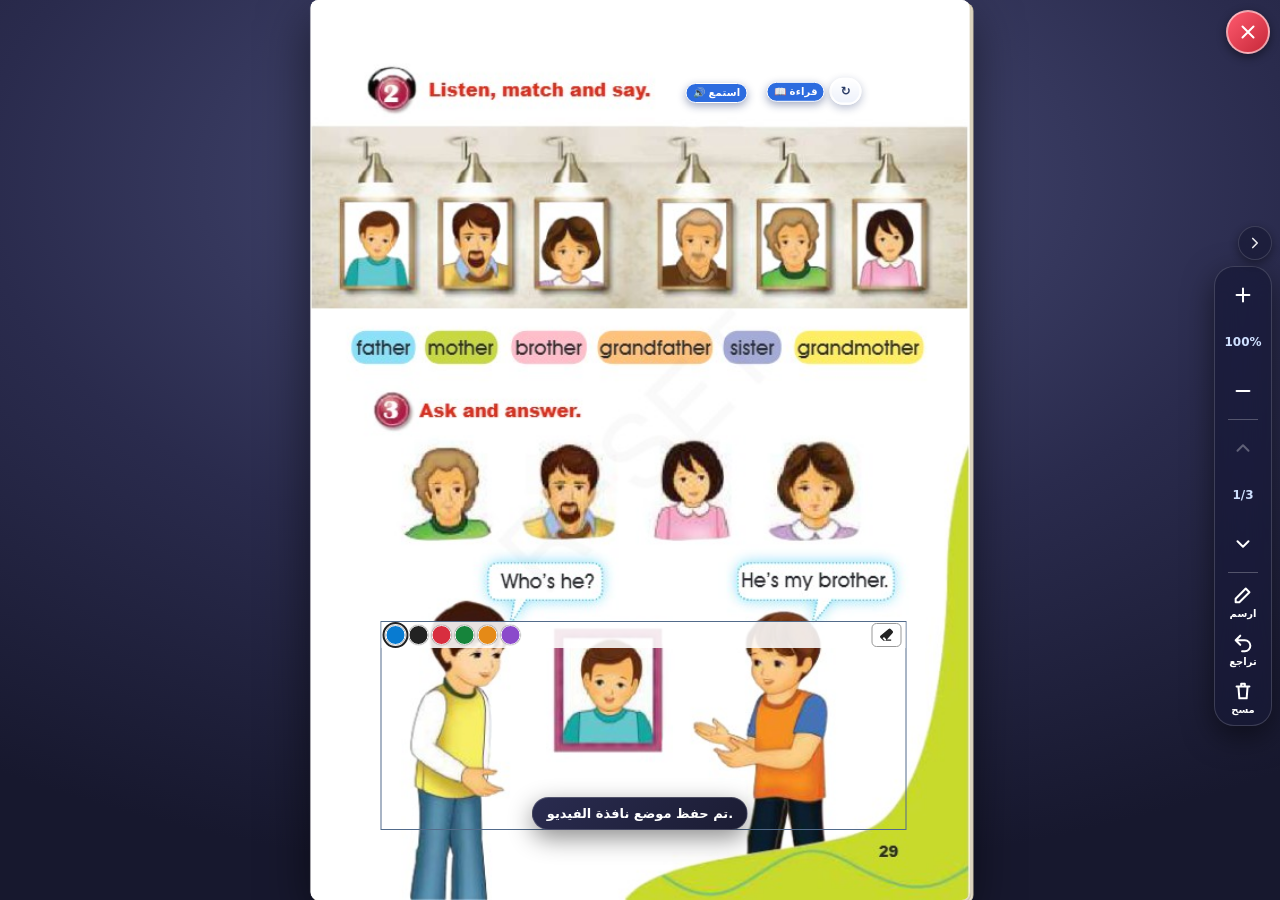
==== commit bb4fec2d: "Update student-book_example.html" ====
--- a/student-book_example.html
+++ b/student-book_example.html
@@ -298,146 +298,7 @@
               font-style: normal;
               font-weight: 800;
               src: url('chrome-extension://gkkdmjjodidppndkbkhhknakbeflbomf/fonts/open_sans/open-sans-v18-latin-800.woff');
-          }</style><meta name="Reverso extension" content="3.14.417" id="Reverso_extension___elForCheckedInstallExtension"><script type="text/javascript" src="chrome-extension://aggiiclaiamajehmlfpkjmlbadmkledi/popup.js" async=""></script><script type="text/javascript" src="chrome-extension://aggiiclaiamajehmlfpkjmlbadmkledi/tat_popup.js" async=""></script><style>[_nghost-ng-c2818250458]{--text-blue-blue-secondary: #0a6cc2;--text-base-base-tertiary: #607d8b;--color-new-blue-200: #d9ecfc;--bg-base-quaternary: #eaeef1;--color-black-0: #fff;--bg-base-tertiary: #f7f9f9;--text-base-base-primary: #222c31;--text-base-base-placeholder: #79929d;--line-gray-gray-secondary: #dee4e7;--light-web-feedback-error-secondary: #e45c45;--text-base-base-disabled: #92a6b0;--bg-base-define: #e8f3fc;--text-base-base-secondary: #3b4c55;--text-blue-blue-primary: #2a8bdf;--bg-base-define-blue-hover: #d9ecfc;--color-new-blue-100: #f6fafe;--color-new-blue-100-rgb: 246, 250, 254;--ref-Black-300: #cecece;--light-a-8: rgba(34, 44, 49, .1);--decorative-facebook: #1877f2;--premium-text-text-secondary: #9c7b1e;--color-yellow-premium-700: #ffca31;--rgba-shadow-1: rgba(0, 0, 0, .1);--rgba-shadow-2: rgba(34, 44, 49, .25);--rgba-text-1: rgba(255, 255, 255, .9);--decorative-reverso-blue: #053661;--text-blue-blue-quaternary: #bddef9;--rgba-shadow-3: rgba(0, 0, 0, .14);--rgba-shadow-4: rgba(0, 0, 0, .2);--rgba-shadow-5: rgba(0, 0, 0, .12);--action-secondary-secondary-hovered-2: #E8F3FC}[_nghost-ng-c2818250458]   .quick-control-panel[_ngcontent-ng-c2818250458]{cursor:pointer;z-index:1050;display:flex;padding:3px;box-sizing:border-box;border:1px solid var(--line-gray-gray-secondary);border-right:none;background:var(--color-black-0);box-shadow:0 4px 20px 0 var(--light-a-8);border-radius:8px 0 0 8px;width:40px}[_nghost-ng-c2818250458]   .quick-control-panel__container[_ngcontent-ng-c2818250458]{position:relative;display:flex;flex-direction:column-reverse;align-items:center;width:32px;height:32px}[_nghost-ng-c2818250458]   .quick-control-panel__main-button[_ngcontent-ng-c2818250458]{display:flex;border:none;background-color:transparent;padding:0;cursor:grab}[_nghost-ng-c2818250458]   .quick-control-panel__main-button[_ngcontent-ng-c2818250458]:active{cursor:grabbing}[_nghost-ng-c2818250458]   .quick-control-panel__main-button[_ngcontent-ng-c2818250458]{display:flex;width:32px;height:32px}[_nghost-ng-c2818250458]   .quick-control-panel__main-button[_ngcontent-ng-c2818250458]     svg{width:32px;height:32px}[_nghost-ng-c2818250458]   .quick-control-panel__icon[_ngcontent-ng-c2818250458]{width:32px;height:32px;display:flex}[_nghost-ng-c2818250458]   .quick-control-panel__menu-items[_ngcontent-ng-c2818250458]{display:flex;flex-direction:column;position:absolute;opacity:0;transition:all .3s ease;pointer-events:none;background:var(--color-black-0);gap:8px;width:40px;padding:8px 3px 0;bottom:36px;box-sizing:border-box;border-radius:8px 0 0;border-top:1px solid var(--line-gray-gray-secondary);border-left:1px solid var(--line-gray-gray-secondary)}[_nghost-ng-c2818250458]   .quick-control-panel__menu-items_open-to-bottom[_ngcontent-ng-c2818250458]{bottom:unset;top:36px;border-top:none;border-bottom:1px solid var(--line-gray-gray-secondary);border-radius:0 0 0 8px;padding:0 3px 8px}[_nghost-ng-c2818250458]   .quick-control-panel__item[_ngcontent-ng-c2818250458]{border-radius:8px;background-color:transparent;border:none;display:flex;align-items:center;justify-content:center;cursor:pointer;transform:translateY(10px);opacity:0;padding:0;transition:opacity .3s ease,transform .3s ease;width:32px;height:32px}[_nghost-ng-c2818250458]   .quick-control-panel__item[_ngcontent-ng-c2818250458]   re-icon-user-menu[_ngcontent-ng-c2818250458], [_nghost-ng-c2818250458]   .quick-control-panel__item[_ngcontent-ng-c2818250458]   re-icon-settings[_ngcontent-ng-c2818250458], [_nghost-ng-c2818250458]   .quick-control-panel__item[_ngcontent-ng-c2818250458]   re-icon-one-click[_ngcontent-ng-c2818250458]{display:flex;width:32px;height:32px}[_nghost-ng-c2818250458]   .quick-control-panel__item[_ngcontent-ng-c2818250458]   re-icon-user-menu[_ngcontent-ng-c2818250458]     svg, [_nghost-ng-c2818250458]   .quick-control-panel__item[_ngcontent-ng-c2818250458]   re-icon-settings[_ngcontent-ng-c2818250458]     svg, [_nghost-ng-c2818250458]   .quick-control-panel__item[_ngcontent-ng-c2818250458]   re-icon-one-click[_ngcontent-ng-c2818250458]     svg{width:32px;height:32px}[_nghost-ng-c2818250458]   .quick-control-panel__item_active[_ngcontent-ng-c2818250458]{background-color:var(--text-blue-blue-secondary)}[_nghost-ng-c2818250458]   .quick-control-panel__item_active[_ngcontent-ng-c2818250458]     svg.filled path{fill:var(--color-black-0)}[_nghost-ng-c2818250458]   .quick-control-panel__item_active[_ngcontent-ng-c2818250458]     svg.stroked path{stroke:var(--color-black-0)}[_nghost-ng-c2818250458]   .quick-control-panel__item[_ngcontent-ng-c2818250458]:not( .quick-control-panel__item_active):hover{background-color:var(--bg-base-tertiary)}[_nghost-ng-c2818250458]   .quick-control-panel__item[_ngcontent-ng-c2818250458]:not( .quick-control-panel__item_active):hover     svg.filled path{fill:var(--text-blue-blue-secondary)}[_nghost-ng-c2818250458]   .quick-control-panel__item[_ngcontent-ng-c2818250458]:not( .quick-control-panel__item_active):hover     svg.stroked path{stroke:var(--text-blue-blue-secondary)}[_nghost-ng-c2818250458]   .quick-control-panel_expanded[_ngcontent-ng-c2818250458]{border-radius:0 0 0 8px;border-top:1px solid transparent}[_nghost-ng-c2818250458]   .quick-control-panel_expanded[_ngcontent-ng-c2818250458]   .quick-control-panel__menu-items[_ngcontent-ng-c2818250458]{opacity:1;pointer-events:all}[_nghost-ng-c2818250458]   .quick-control-panel_expanded[_ngcontent-ng-c2818250458]   .quick-control-panel__item[_ngcontent-ng-c2818250458]{transform:translateY(0);opacity:1}[_nghost-ng-c2818250458]   .quick-control-panel_expanded[_ngcontent-ng-c2818250458]   .quick-control-panel__item[_ngcontent-ng-c2818250458]:nth-child(1){transition-delay:.1s}[_nghost-ng-c2818250458]   .quick-control-panel_expanded[_ngcontent-ng-c2818250458]   .quick-control-panel__item[_ngcontent-ng-c2818250458]:nth-child(2){transition-delay:.15s}[_nghost-ng-c2818250458]   .quick-control-panel_expanded[_ngcontent-ng-c2818250458]   .quick-control-panel__item[_ngcontent-ng-c2818250458]:nth-child(3){transition-delay:.2s}[_nghost-ng-c2818250458]   .quick-control-panel_open-to-bottom[_ngcontent-ng-c2818250458]{border-radius:8px 0 0!important;border-top:1px solid var(--line-gray-gray-secondary)!important;border-bottom:1px solid transparent!important}</style><style>.cdk-overlay-container, .cdk-global-overlay-wrapper {
-  pointer-events: none;
-  top: 0;
-  left: 0;
-  height: 100%;
-  width: 100%;
-}
-
-.cdk-overlay-container {
-  position: fixed;
-}
-@layer cdk-overlay {
-  .cdk-overlay-container {
-    z-index: 1000;
-  }
-}
-.cdk-overlay-container:empty {
-  display: none;
-}
-
-.cdk-global-overlay-wrapper {
-  display: flex;
-  position: absolute;
-}
-@layer cdk-overlay {
-  .cdk-global-overlay-wrapper {
-    z-index: 1000;
-  }
-}
-
-.cdk-overlay-pane {
-  position: absolute;
-  pointer-events: auto;
-  box-sizing: border-box;
-  display: flex;
-  max-width: 100%;
-  max-height: 100%;
-}
-@layer cdk-overlay {
-  .cdk-overlay-pane {
-    z-index: 1000;
-  }
-}
-
-.cdk-overlay-backdrop {
-  position: absolute;
-  top: 0;
-  bottom: 0;
-  left: 0;
-  right: 0;
-  pointer-events: auto;
-  -webkit-tap-highlight-color: transparent;
-  opacity: 0;
-  touch-action: manipulation;
-}
-@layer cdk-overlay {
-  .cdk-overlay-backdrop {
-    z-index: 1000;
-    transition: opacity 400ms cubic-bezier(0.25, 0.8, 0.25, 1);
-  }
-}
-@media (prefers-reduced-motion) {
-  .cdk-overlay-backdrop {
-    transition-duration: 1ms;
-  }
-}
-
-.cdk-overlay-backdrop-showing {
-  opacity: 1;
-}
-@media (forced-colors: active) {
-  .cdk-overlay-backdrop-showing {
-    opacity: 0.6;
-  }
-}
-
-@layer cdk-overlay {
-  .cdk-overlay-dark-backdrop {
-    background: rgba(0, 0, 0, 0.32);
-  }
-}
-
-.cdk-overlay-transparent-backdrop {
-  transition: visibility 1ms linear, opacity 1ms linear;
-  visibility: hidden;
-  opacity: 1;
-}
-.cdk-overlay-transparent-backdrop.cdk-overlay-backdrop-showing, .cdk-high-contrast-active .cdk-overlay-transparent-backdrop {
-  opacity: 0;
-  visibility: visible;
-}
-
-.cdk-overlay-backdrop-noop-animation {
-  transition: none;
-}
-
-.cdk-overlay-connected-position-bounding-box {
-  position: absolute;
-  display: flex;
-  flex-direction: column;
-  min-width: 1px;
-  min-height: 1px;
-}
-@layer cdk-overlay {
-  .cdk-overlay-connected-position-bounding-box {
-    z-index: 1000;
-  }
-}
-
-.cdk-global-scrollblock {
-  position: fixed;
-  width: 100%;
-  overflow-y: scroll;
-}
-
-.cdk-overlay-popover {
-  background: none;
-  border: none;
-  padding: 0;
-  outline: 0;
-  overflow: visible;
-  position: fixed;
-  pointer-events: none;
-  white-space: normal;
-  color: inherit;
-  text-decoration: none;
-  width: 100%;
-  height: 100%;
-  inset: auto;
-  top: 0;
-  left: 0;
-}
-.cdk-overlay-popover::backdrop {
-  display: none;
-}
-.cdk-overlay-popover .cdk-overlay-backdrop {
-  position: fixed;
-  z-index: auto;
-}
-</style></head>
+          }</style><script type="text/javascript" src="chrome-extension://aggiiclaiamajehmlfpkjmlbadmkledi/popup.js" async=""></script><script type="text/javascript" src="chrome-extension://aggiiclaiamajehmlfpkjmlbadmkledi/tat_popup.js" async=""></script><meta name="Reverso extension" content="3.14.417" id="Reverso_extension___elForCheckedInstallExtension"><style>[_nghost-ng-c2818250458]{--text-blue-blue-secondary: #0a6cc2;--text-base-base-tertiary: #607d8b;--color-new-blue-200: #d9ecfc;--bg-base-quaternary: #eaeef1;--color-black-0: #fff;--bg-base-tertiary: #f7f9f9;--text-base-base-primary: #222c31;--text-base-base-placeholder: #79929d;--line-gray-gray-secondary: #dee4e7;--light-web-feedback-error-secondary: #e45c45;--text-base-base-disabled: #92a6b0;--bg-base-define: #e8f3fc;--text-base-base-secondary: #3b4c55;--text-blue-blue-primary: #2a8bdf;--bg-base-define-blue-hover: #d9ecfc;--color-new-blue-100: #f6fafe;--color-new-blue-100-rgb: 246, 250, 254;--ref-Black-300: #cecece;--light-a-8: rgba(34, 44, 49, .1);--decorative-facebook: #1877f2;--premium-text-text-secondary: #9c7b1e;--color-yellow-premium-700: #ffca31;--rgba-shadow-1: rgba(0, 0, 0, .1);--rgba-shadow-2: rgba(34, 44, 49, .25);--rgba-text-1: rgba(255, 255, 255, .9);--decorative-reverso-blue: #053661;--text-blue-blue-quaternary: #bddef9;--rgba-shadow-3: rgba(0, 0, 0, .14);--rgba-shadow-4: rgba(0, 0, 0, .2);--rgba-shadow-5: rgba(0, 0, 0, .12);--action-secondary-secondary-hovered-2: #E8F3FC}[_nghost-ng-c2818250458]   .quick-control-panel[_ngcontent-ng-c2818250458]{cursor:pointer;z-index:1050;display:flex;padding:3px;box-sizing:border-box;border:1px solid var(--line-gray-gray-secondary);border-right:none;background:var(--color-black-0);box-shadow:0 4px 20px 0 var(--light-a-8);border-radius:8px 0 0 8px;width:40px}[_nghost-ng-c2818250458]   .quick-control-panel__container[_ngcontent-ng-c2818250458]{position:relative;display:flex;flex-direction:column-reverse;align-items:center;width:32px;height:32px}[_nghost-ng-c2818250458]   .quick-control-panel__main-button[_ngcontent-ng-c2818250458]{display:flex;border:none;background-color:transparent;padding:0;cursor:grab}[_nghost-ng-c2818250458]   .quick-control-panel__main-button[_ngcontent-ng-c2818250458]:active{cursor:grabbing}[_nghost-ng-c2818250458]   .quick-control-panel__main-button[_ngcontent-ng-c2818250458]{display:flex;width:32px;height:32px}[_nghost-ng-c2818250458]   .quick-control-panel__main-button[_ngcontent-ng-c2818250458]     svg{width:32px;height:32px}[_nghost-ng-c2818250458]   .quick-control-panel__icon[_ngcontent-ng-c2818250458]{width:32px;height:32px;display:flex}[_nghost-ng-c2818250458]   .quick-control-panel__menu-items[_ngcontent-ng-c2818250458]{display:flex;flex-direction:column;position:absolute;opacity:0;transition:all .3s ease;pointer-events:none;background:var(--color-black-0);gap:8px;width:40px;padding:8px 3px 0;bottom:36px;box-sizing:border-box;border-radius:8px 0 0;border-top:1px solid var(--line-gray-gray-secondary);border-left:1px solid var(--line-gray-gray-secondary)}[_nghost-ng-c2818250458]   .quick-control-panel__menu-items_open-to-bottom[_ngcontent-ng-c2818250458]{bottom:unset;top:36px;border-top:none;border-bottom:1px solid var(--line-gray-gray-secondary);border-radius:0 0 0 8px;padding:0 3px 8px}[_nghost-ng-c2818250458]   .quick-control-panel__item[_ngcontent-ng-c2818250458]{border-radius:8px;background-color:transparent;border:none;display:flex;align-items:center;justify-content:center;cursor:pointer;transform:translateY(10px);opacity:0;padding:0;transition:opacity .3s ease,transform .3s ease;width:32px;height:32px}[_nghost-ng-c2818250458]   .quick-control-panel__item[_ngcontent-ng-c2818250458]   re-icon-user-menu[_ngcontent-ng-c2818250458], [_nghost-ng-c2818250458]   .quick-control-panel__item[_ngcontent-ng-c2818250458]   re-icon-settings[_ngcontent-ng-c2818250458], [_nghost-ng-c2818250458]   .quick-control-panel__item[_ngcontent-ng-c2818250458]   re-icon-one-click[_ngcontent-ng-c2818250458]{display:flex;width:32px;height:32px}[_nghost-ng-c2818250458]   .quick-control-panel__item[_ngcontent-ng-c2818250458]   re-icon-user-menu[_ngcontent-ng-c2818250458]     svg, [_nghost-ng-c2818250458]   .quick-control-panel__item[_ngcontent-ng-c2818250458]   re-icon-settings[_ngcontent-ng-c2818250458]     svg, [_nghost-ng-c2818250458]   .quick-control-panel__item[_ngcontent-ng-c2818250458]   re-icon-one-click[_ngcontent-ng-c2818250458]     svg{width:32px;height:32px}[_nghost-ng-c2818250458]   .quick-control-panel__item_active[_ngcontent-ng-c2818250458]{background-color:var(--text-blue-blue-secondary)}[_nghost-ng-c2818250458]   .quick-control-panel__item_active[_ngcontent-ng-c2818250458]     svg.filled path{fill:var(--color-black-0)}[_nghost-ng-c2818250458]   .quick-control-panel__item_active[_ngcontent-ng-c2818250458]     svg.stroked path{stroke:var(--color-black-0)}[_nghost-ng-c2818250458]   .quick-control-panel__item[_ngcontent-ng-c2818250458]:not( .quick-control-panel__item_active):hover{background-color:var(--bg-base-tertiary)}[_nghost-ng-c2818250458]   .quick-control-panel__item[_ngcontent-ng-c2818250458]:not( .quick-control-panel__item_active):hover     svg.filled path{fill:var(--text-blue-blue-secondary)}[_nghost-ng-c2818250458]   .quick-control-panel__item[_ngcontent-ng-c2818250458]:not( .quick-control-panel__item_active):hover     svg.stroked path{stroke:var(--text-blue-blue-secondary)}[_nghost-ng-c2818250458]   .quick-control-panel_expanded[_ngcontent-ng-c2818250458]{border-radius:0 0 0 8px;border-top:1px solid transparent}[_nghost-ng-c2818250458]   .quick-control-panel_expanded[_ngcontent-ng-c2818250458]   .quick-control-panel__menu-items[_ngcontent-ng-c2818250458]{opacity:1;pointer-events:all}[_nghost-ng-c2818250458]   .quick-control-panel_expanded[_ngcontent-ng-c2818250458]   .quick-control-panel__item[_ngcontent-ng-c2818250458]{transform:translateY(0);opacity:1}[_nghost-ng-c2818250458]   .quick-control-panel_expanded[_ngcontent-ng-c2818250458]   .quick-control-panel__item[_ngcontent-ng-c2818250458]:nth-child(1){transition-delay:.1s}[_nghost-ng-c2818250458]   .quick-control-panel_expanded[_ngcontent-ng-c2818250458]   .quick-control-panel__item[_ngcontent-ng-c2818250458]:nth-child(2){transition-delay:.15s}[_nghost-ng-c2818250458]   .quick-control-panel_expanded[_ngcontent-ng-c2818250458]   .quick-control-panel__item[_ngcontent-ng-c2818250458]:nth-child(3){transition-delay:.2s}[_nghost-ng-c2818250458]   .quick-control-panel_open-to-bottom[_ngcontent-ng-c2818250458]{border-radius:8px 0 0!important;border-top:1px solid var(--line-gray-gray-secondary)!important;border-bottom:1px solid transparent!important}</style></head>
 <body class="rf-teacher">
   <h1 class="rf-sr">Emar English Series · Grade 1 Pupil's Book</h1>
 
@@ -445,7 +306,7 @@
     <div class="book" id="rf-wrap" style="transform: translate(614px, 0px) scale(1);">
       <div class="stage single" id="stage" aria-label="Book. Pinch to zoom, drag a page corner to turn a page.">
         <div class="slot slot-l" id="slotL" data-page-index=""></div>
-        <div class="slot slot-r" id="slotR" data-page-index="3"><img alt="Page 3" draggable="false" src="[data-uri]"><div class="rf-draw-layer" style="pointer-events: none;"><canvas class="rf-drawing-canvas" aria-label="Draw on page 3" width="692" height="945"></canvas></div><div class="rf-choice-layer" data-activity="a1795168545959"><button type="button" class="rf-choice-question" aria-label="السؤال رقم 1" style="left: 55.3468%; top: 32.381%; pointer-events: auto;">1</button><button type="button" class="rf-choice-answer preview" data-index="0" aria-label="الإجابة 2: 6" style="left: 8.95954%; top: 34.2857%; pointer-events: auto;">6</button><button type="button" class="rf-choice-answer preview" data-index="1" aria-label="الإجابة 3: 5" style="left: 8.3815%; top: 38.3069%; pointer-events: auto;">5</button><button type="button" class="rf-choice-answer preview" data-index="2" aria-label="الإجابة 4: 3" style="left: 7.94798%; top: 41.6931%; pointer-events: auto;">3</button></div><div class="rf-write-area teacher" data-activity="a1795168581743" style="left: 1.01156%; top: 56.0212%; width: 98.4104%; height: 40.8042%; pointer-events: auto;"><div class="rf-write-toolbar" aria-label="أدوات الكتابة والرسم"><button type="button" class="rf-write-color selected" aria-label="قلم أزرق" aria-pressed="true" style="background-color: rgb(8, 123, 209);"></button><button type="button" class="rf-write-color" aria-label="قلم أسود" aria-pressed="false" style="background-color: rgb(34, 34, 34);"></button><button type="button" class="rf-write-color" aria-label="قلم أحمر" aria-pressed="false" style="background-color: rgb(216, 46, 63);"></button><button type="button" class="rf-write-color" aria-label="قلم أخضر" aria-pressed="false" style="background-color: rgb(22, 132, 59);"></button><button type="button" class="rf-write-color" aria-label="قلم برتقالي" aria-pressed="false" style="background-color: rgb(229, 138, 23);"></button><button type="button" class="rf-write-color" aria-label="قلم بنفسجي" aria-pressed="false" style="background-color: rgb(139, 74, 203);"></button><button type="button" class="rf-write-eraser" title="ممحاة: تمسح الكتابة ولا تكتب" aria-label="ممحاة" aria-pressed="false"><svg viewBox="0 0 24 24" aria-hidden="true"><path fill="currentColor" d="M15.1 2.9a2.2 2.2 0 0 1 3.1 0l3 3a2.2 2.2 0 0 1 0 3.1L12.6 18.8H19v2H7.5L2.9 16.2a2.2 2.2 0 0 1 0-3.1zM6.3 16.9l3.6 3.6 1.9-1.9-3.6-3.6z"></path></svg></button></div><canvas class="rf-write-canvas" aria-label="ارسم إجابتك هنا" width="679" height="358"></canvas><span class="rf-write-resize" aria-label="تغيير حجم مساحة الكتابة"></span></div><section class="rf-video-window teacher" data-activity="a1795168612207" style="left: 46.5607%; top: 3.80952%; width: 47.948%; height: 26.0317%;"><div class="rf-video-bar"><span class="rf-video-title">فيديو الدرس</span><button type="button" class="rf-video-edit">تحرير الرابط</button><button type="button" class="rf-video-hide" title="إخفاء الفيديو" aria-label="إخفاء الفيديو">×</button></div><div class="rf-video-frame"><iframe src="https://www.youtube.com/embed/nsgxIJfWalY?rel=0&amp;playsinline=1" title="YouTube video" loading="eager" referrerpolicy="strict-origin-when-cross-origin" allow="accelerometer; autoplay; clipboard-write; encrypted-media; gyroscope; picture-in-picture; web-share" allowfullscreen=""></iframe></div><span class="rf-video-resize" role="button" aria-label="تغيير حجم نافذة الفيديو"></span></section><div class="rf-layer" style="position: absolute; inset: 0px; z-index: 11; pointer-events: none;"><button class="rf-pin" style="left: 22.9769%; top: 14.0741%; pointer-events: auto;">🔊 استماع</button></div></div>
+        <div class="slot slot-r" id="slotR" data-page-index="3"><img alt="Page 3" draggable="false" src="[data-uri]"><section class="rf-video-window teacher" data-activity="a1795171097662" data-embed-url="https://www.youtube.com/embed/nsgxIJfWalY?rel=0&amp;playsinline=1&amp;enablejsapi=1&amp;origin=http%3A%2F%2F127.0.0.1%3A5500" style="left: 5.43353%; top: 53.0159%; width: 90%; height: 40%; display: flex;"><div class="rf-video-bar"><span class="rf-video-title">فيديو الدرس</span><button type="button" class="rf-video-edit">تحرير الرابط</button><button type="button" class="rf-video-hide" title="إخفاء الفيديو" aria-label="إخفاء الفيديو">×</button></div><div class="rf-video-frame"><iframe src="https://www.youtube.com/embed/nsgxIJfWalY?rel=0&amp;playsinline=1&amp;enablejsapi=1&amp;origin=http%3A%2F%2F127.0.0.1%3A5500" title="YouTube video" loading="eager" referrerpolicy="strict-origin-when-cross-origin" allow="accelerometer; autoplay; clipboard-write; encrypted-media; gyroscope; picture-in-picture; web-share" allowfullscreen=""></iframe></div><span class="rf-video-resize" role="button" aria-label="تغيير حجم نافذة الفيديو"></span></section><div class="rf-draw-layer" style="pointer-events: none;"><canvas class="rf-drawing-canvas" aria-label="Draw on page 3" width="692" height="945"></canvas></div><div class="rf-choice-layer" data-activity="a1795171076239"><button type="button" class="rf-choice-question" aria-label="السؤال رقم 1" style="left: 14.3064%; top: 11.2169%; pointer-events: auto;">1</button><button type="button" class="rf-choice-answer preview" data-index="0" aria-label="الإجابة 2: 1" style="left: 13.4393%; top: 17.1429%; pointer-events: auto;">1</button><button type="button" class="rf-choice-answer preview" data-index="1" aria-label="الإجابة 3: 2" style="left: 34.104%; top: 15.2381%; pointer-events: auto;">2</button><button type="button" class="rf-choice-answer preview" data-index="2" aria-label="الإجابة 4: 3" style="left: 56.3584%; top: 15.1323%; pointer-events: auto;">3</button></div><div class="rf-layer" style="position: absolute; inset: 0px; z-index: 11; pointer-events: none;"></div></div>
         <canvas id="fx" width="692" height="945"></canvas>
       </div>
     </div>
@@ -482,7 +343,7 @@
       <input id="rf-file" type="file" accept="application/json" hidden="">
     </div>
 
-    <div id="rf-status" role="status" aria-live="polite" class="">انقر على الصفحة التي تريد وضع النشاط عليها</div>
+    <div id="rf-status" role="status" aria-live="polite" class="show">تم حفظ موضع نافذة الفيديو.</div>
     <div id="rf-closed" hidden=""><div><p>تم إغلاق الكتاب. يمكنك إغلاق هذه النافذة الآن.</p><button id="rf-reopen" type="button">فتح الكتاب</button></div></div>
   </div>
 
@@ -575,17 +436,17 @@
   <label>لغة النشاط</label><select id="rf-lang"><option value="ar">العربية</option><option value="en">English</option><option value="fr">Français</option></select>
   <label>عنوان الزر</label><input id="rf-label" placeholder="مثال: اختر الإجابة">
   <label>السؤال أو التعليمات</label><textarea id="rf-prompt"></textarea>
-  <div id="rf-read-fields" style=""><label>نص القراءة</label><textarea id="rf-text"></textarea></div>
+  <div id="rf-read-fields" style="display: none;"><label>نص القراءة</label><textarea id="rf-text"></textarea></div>
   <div id="rf-speech-fields" style="display: none;"><label>صوت القراءة</label><select id="rf-voice"><option value="">الصوت المناسب تلقائياً</option><option value="Microsoft Hedda - German (Germany)">Microsoft Hedda - German (Germany) (de-DE)</option><option value="Microsoft Katja - German (Germany)">Microsoft Katja - German (Germany) (de-DE)</option><option value="Microsoft Stefan - German (Germany)">Microsoft Stefan - German (Germany) (de-DE)</option><option value="Microsoft George - English (United Kingdom)">Microsoft George - English (United Kingdom) (en-GB)</option><option value="Microsoft Hazel - English (United Kingdom)">Microsoft Hazel - English (United Kingdom) (en-GB)</option><option value="Microsoft Susan - English (United Kingdom)">Microsoft Susan - English (United Kingdom) (en-GB)</option><option value="Google Deutsch">Google Deutsch (de-DE)</option><option value="Google US English">Google US English (en-US)</option><option value="Google UK English Female">Google UK English Female (en-GB)</option><option value="Google UK English Male">Google UK English Male (en-GB)</option><option value="Google español">Google español (es-ES)</option><option value="Google español de Estados Unidos">Google español de Estados Unidos (es-US)</option><option value="Google français">Google français (fr-FR)</option><option value="Google हिन्दी">Google हिन्दी (hi-IN)</option><option value="Google Bahasa Indonesia">Google Bahasa Indonesia (id-ID)</option><option value="Google italiano">Google italiano (it-IT)</option><option value="Google 日本語">Google 日本語 (ja-JP)</option><option value="Google 한국의">Google 한국의 (ko-KR)</option><option value="Google Nederlands">Google Nederlands (nl-NL)</option><option value="Google polski">Google polski (pl-PL)</option><option value="Google português do Brasil">Google português do Brasil (pt-BR)</option><option value="Google русский">Google русский (ru-RU)</option><option value="Google&nbsp;普通话（中国大陆）">Google&nbsp;普通话（中国大陆） (zh-CN)</option><option value="Google&nbsp;粤語（香港）">Google&nbsp;粤語（香港） (zh-HK)</option><option value="Google 國語（臺灣）">Google 國語（臺灣） (zh-TW)</option></select><button type="button" class="rf-muted" id="rf-voice-test">تجربة الصوت</button><small id="rf-voice-help">لا يظهر صوت عربي في هذا المتصفح. في Windows افتح الإعدادات ← الوقت واللغة ← اللغة والمنطقة، أضف العربية وثبّت ميزة تحويل النص إلى كلام إن توفرت، ثم أعد تشغيل المتصفح وأعد تحميل الكتاب. جرّب أيضاً Microsoft Edge بعد تثبيت الصوت. لا تُرسل النصوص إلى خدمة خارجية.</small></div>
-  <div id="rf-choice-fields" style="display: block;"><label>الخيارات (كل خيار في سطر، من 2 إلى 4 خيارات)</label><textarea id="rf-options"></textarea><label>رقم الإجابة الصحيحة</label><input id="rf-correct" type="number" min="1" max="4" value="1"><button type="button" class="rf-muted" id="rf-choice-points" style="width: auto; height: auto; padding: 8px; font-size: 13px; display: none;">تحديد مواضع أزرار الإجابة</button></div>
+  <div id="rf-choice-fields" style="display: none;"><label>الخيارات (كل خيار في سطر، من 2 إلى 4 خيارات)</label><textarea id="rf-options"></textarea><label>رقم الإجابة الصحيحة</label><input id="rf-correct" type="number" min="1" max="4" value="1"><button type="button" class="rf-muted" id="rf-choice-points" style="width: auto; height: auto; padding: 8px; font-size: 13px; display: none;">تحديد مواضع أزرار الإجابة</button></div>
   <div id="rf-fill-fields" style="display: none;"><label>الإجابات الصحيحة (كل فراغ في سطر؛ تُصحح تلقائياً عند الكتابة)</label><textarea id="rf-blanks"></textarea><small>كل سطر = فراغ واحد. بعد حفظ النشاط اضغط الزر لتحديد مكان كل فراغ.</small><button type="button" class="rf-muted" id="rf-blanks-points" style="width: auto; height: auto; padding: 8px; font-size: 13px; display: none;">تحديد مواضع الفراغات على الصفحة</button></div>
   <div id="rf-match-fields" style="display: none;"><label>أزواج التوصيل (كل زوج في سطر: كلمة = كلمة)</label><textarea id="rf-pairs"></textarea><small>بعد حفظ النشاط، افتحه مجدداً لتحديد نقطتي كل زوج مباشرة على الصفحة.</small><button type="button" class="rf-muted" id="rf-match-points" style="width: auto; height: auto; padding: 8px; font-size: 13px; display: none;">تحديد نقاط التوصيل على الصفحة</button></div>
-  <div id="rf-youtube-fields" style="display: none;"><label>رابط فيديو YouTube</label><input id="rf-youtube-url" type="url" inputmode="url" dir="ltr" placeholder="https://www.youtube.com/watch?v=..."><small>الصق رابط YouTube عادي أو رابط youtu.be. ستظهر النافذة بعد الحفظ. اضغط × لإخفائها مع إبقاء زر لإظهارها مجدداً، أو افتح تحرير الرابط ثم اختر حذف لإزالتها نهائياً.</small></div>
-  <div id="rf-audio-fields" style=""><label>صوت (اختياري)</label><input id="rf-audio" type="file" accept="audio/*"></div>
+  <div id="rf-youtube-fields" style="display: block;"><label>رابط فيديو YouTube</label><input id="rf-youtube-url" type="url" inputmode="url" dir="ltr" placeholder="https://www.youtube.com/watch?v=..."><small>الصق رابط YouTube عادي أو رابط youtu.be. ستظهر النافذة بعد الحفظ. اضغط × لإخفائها مع إبقاء زر لإظهارها مجدداً، أو افتح تحرير الرابط ثم اختر حذف لإزالتها نهائياً.</small></div>
+  <div id="rf-audio-fields" style="display: none;"><label>صوت (اختياري)</label><input id="rf-audio" type="file" accept="audio/*"></div>
   <div class="rf-actions"><button class="rf-save" id="rf-save">حفظ النشاط</button><button class="rf-cancel" id="rf-cancel">إلغاء</button><button class="rf-delete" id="rf-delete" style="display: none;">حذف</button></div>
 </div></div>
 
-<script>window.RF_PAGE_DATA=["[data-uri]